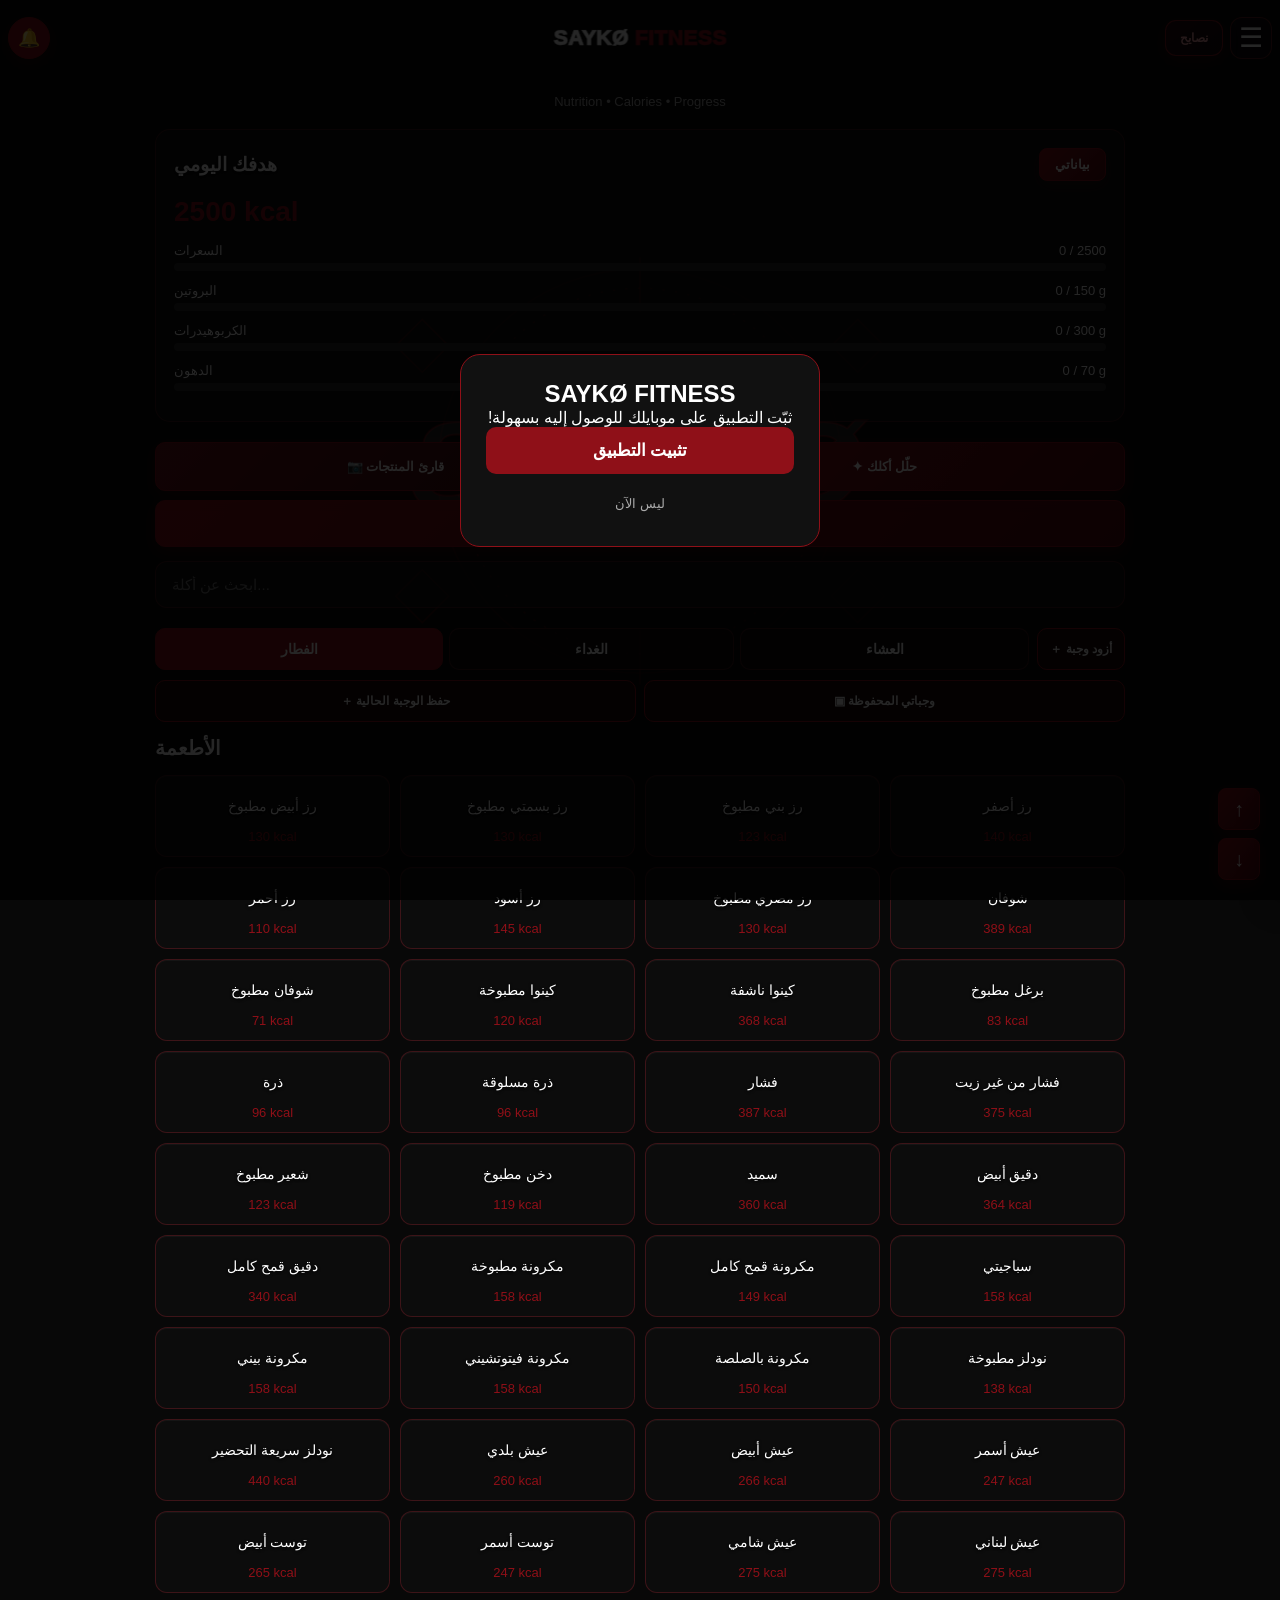
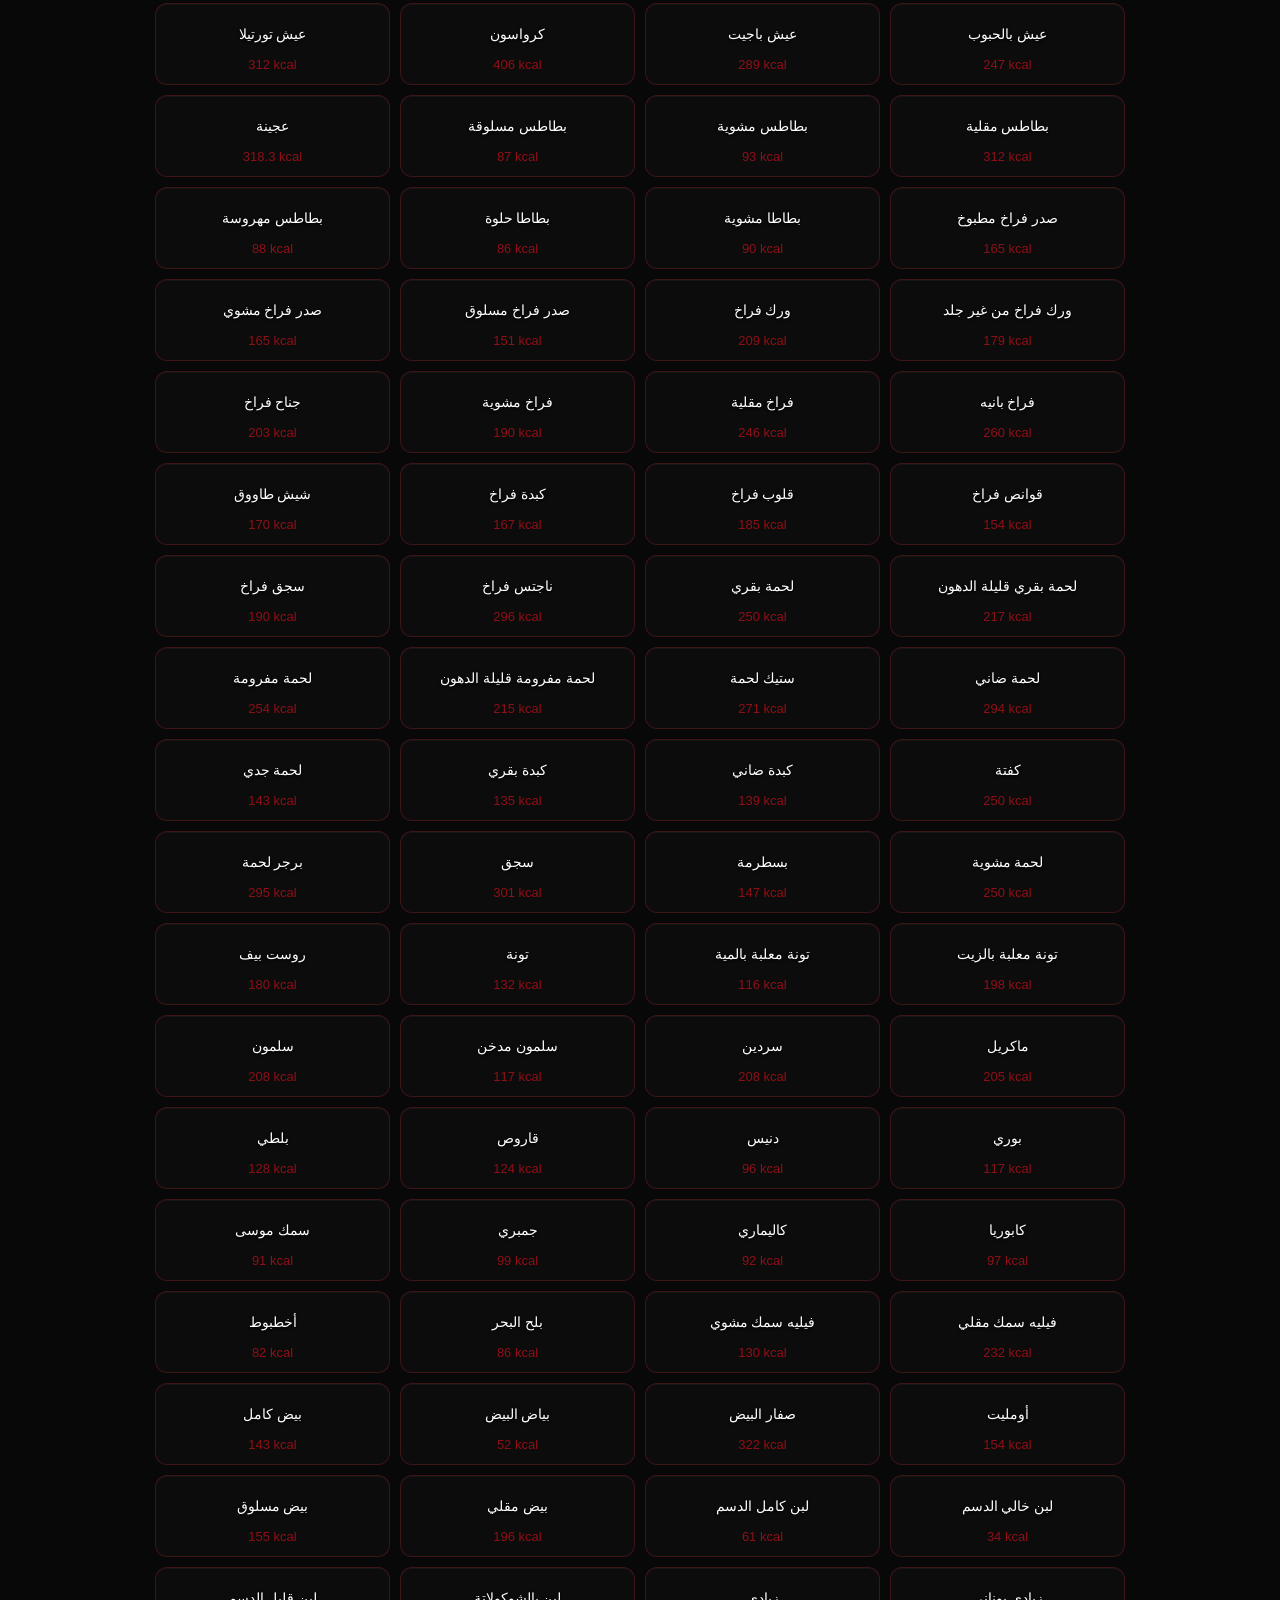
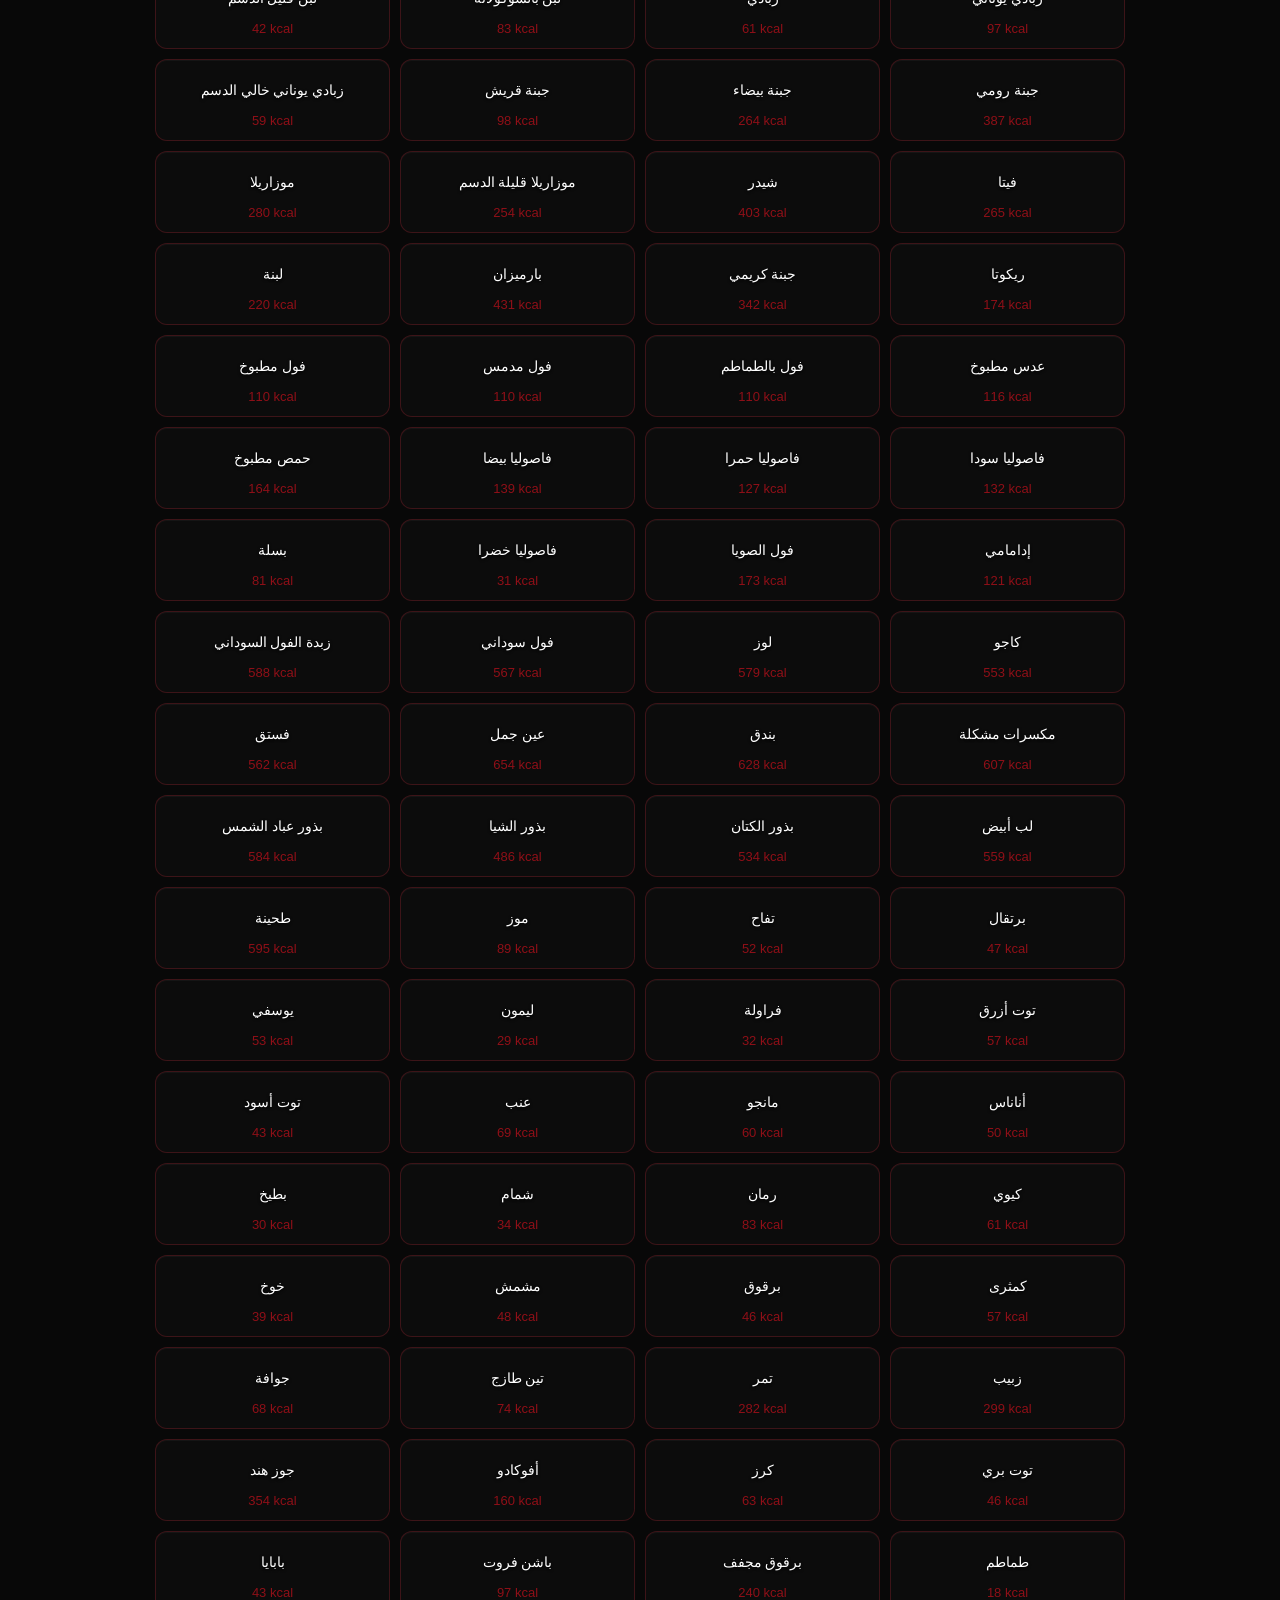
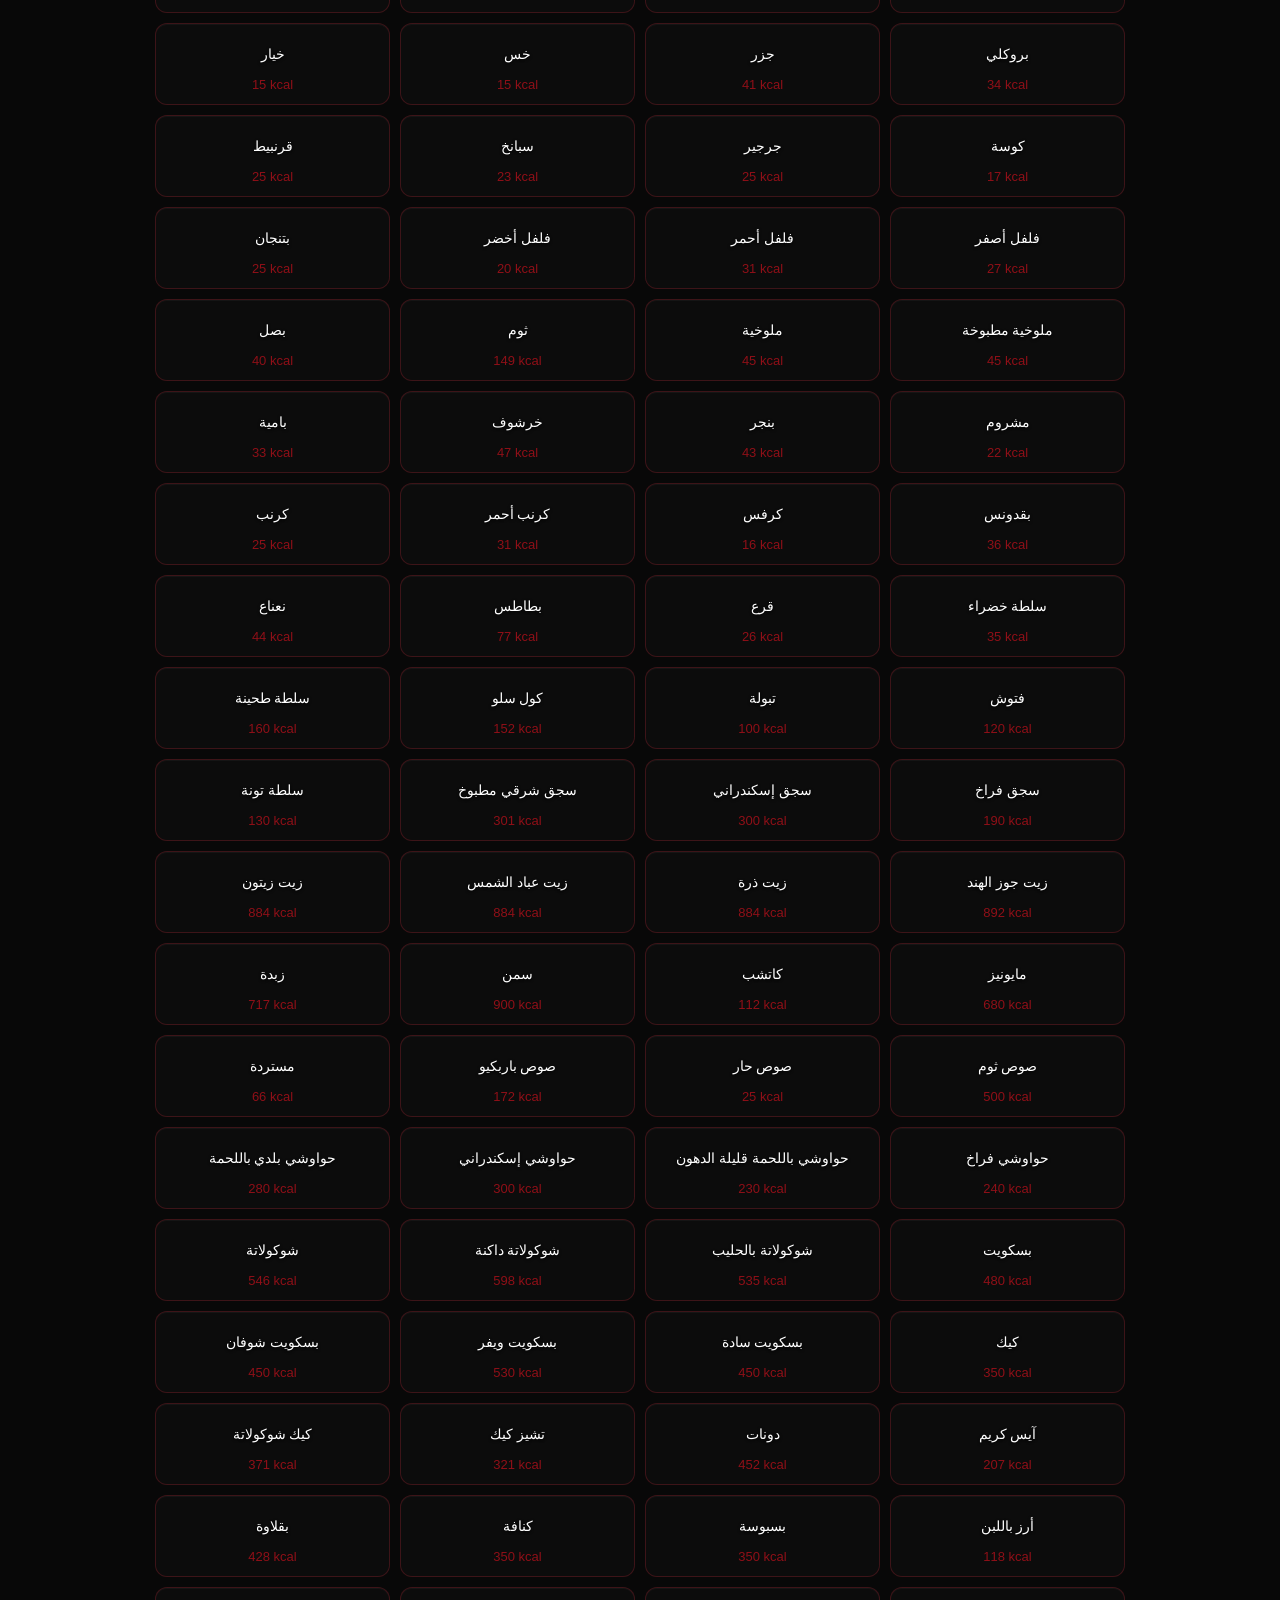
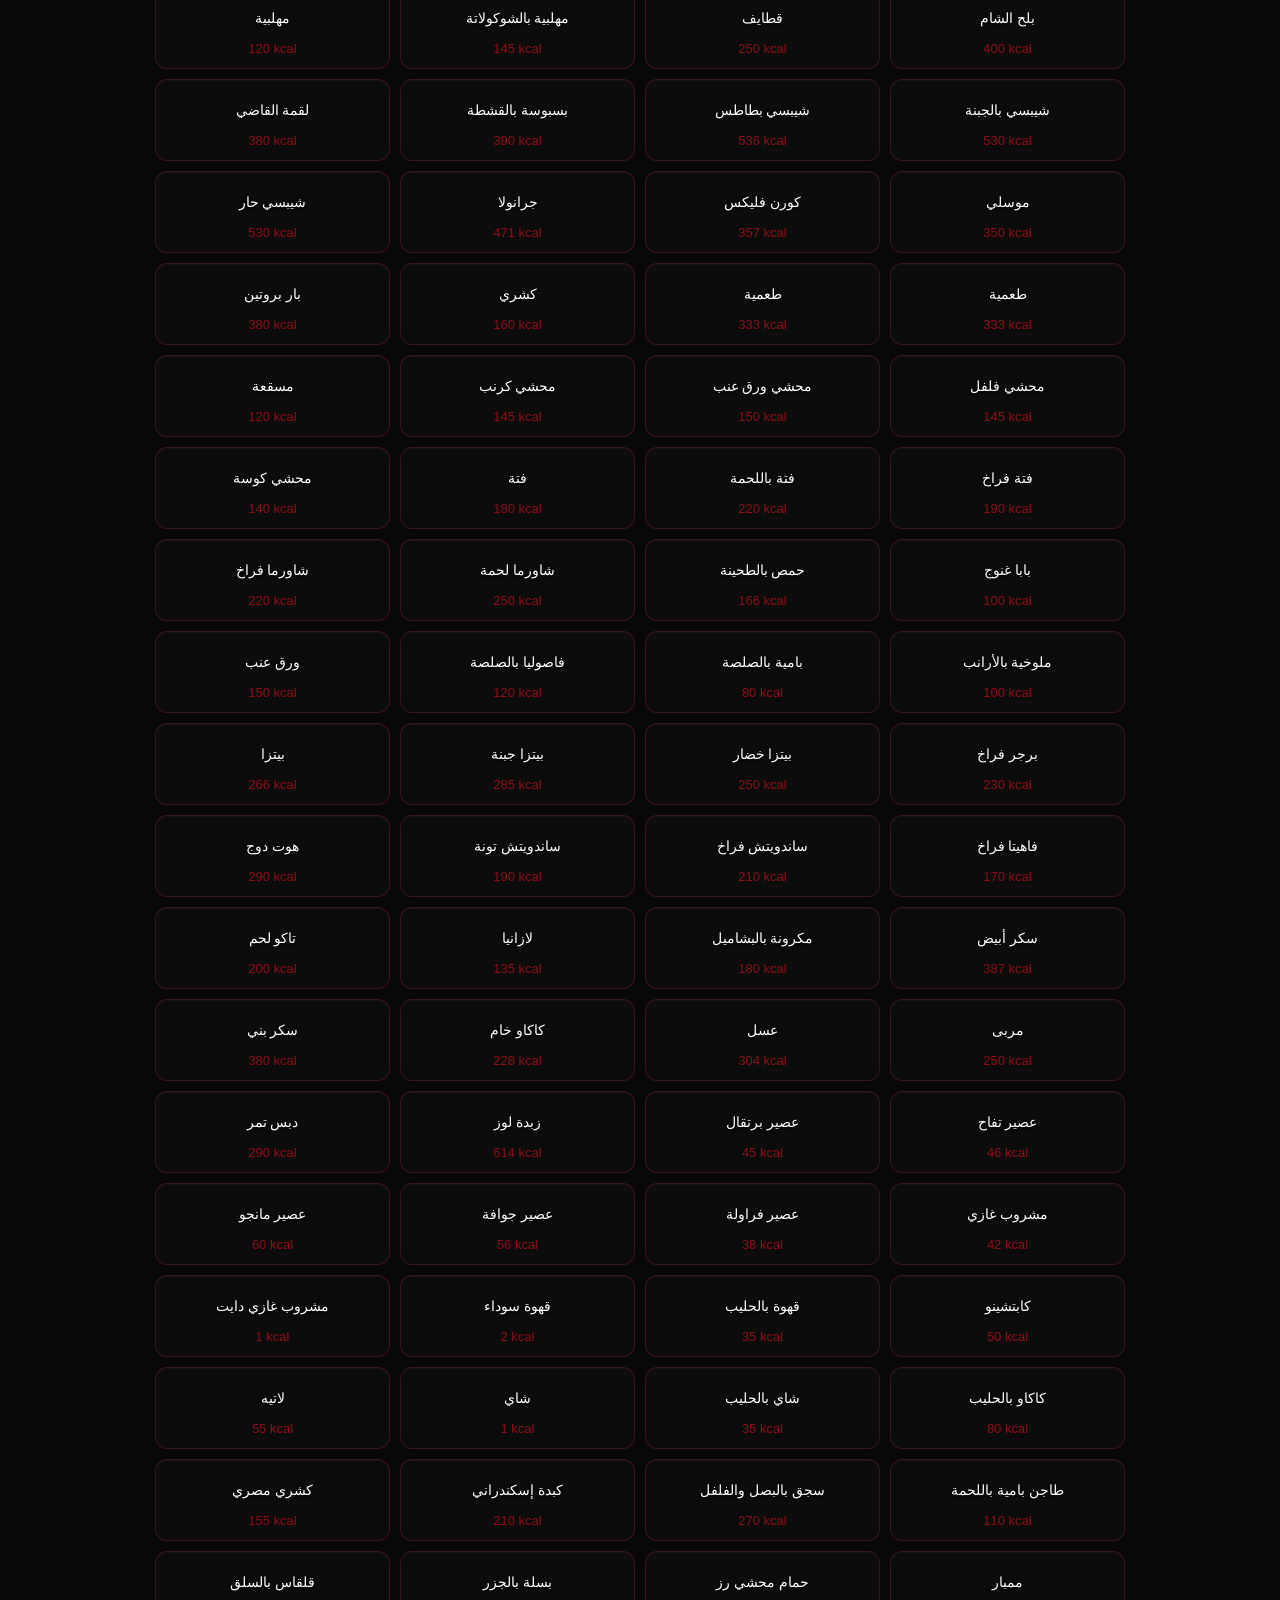
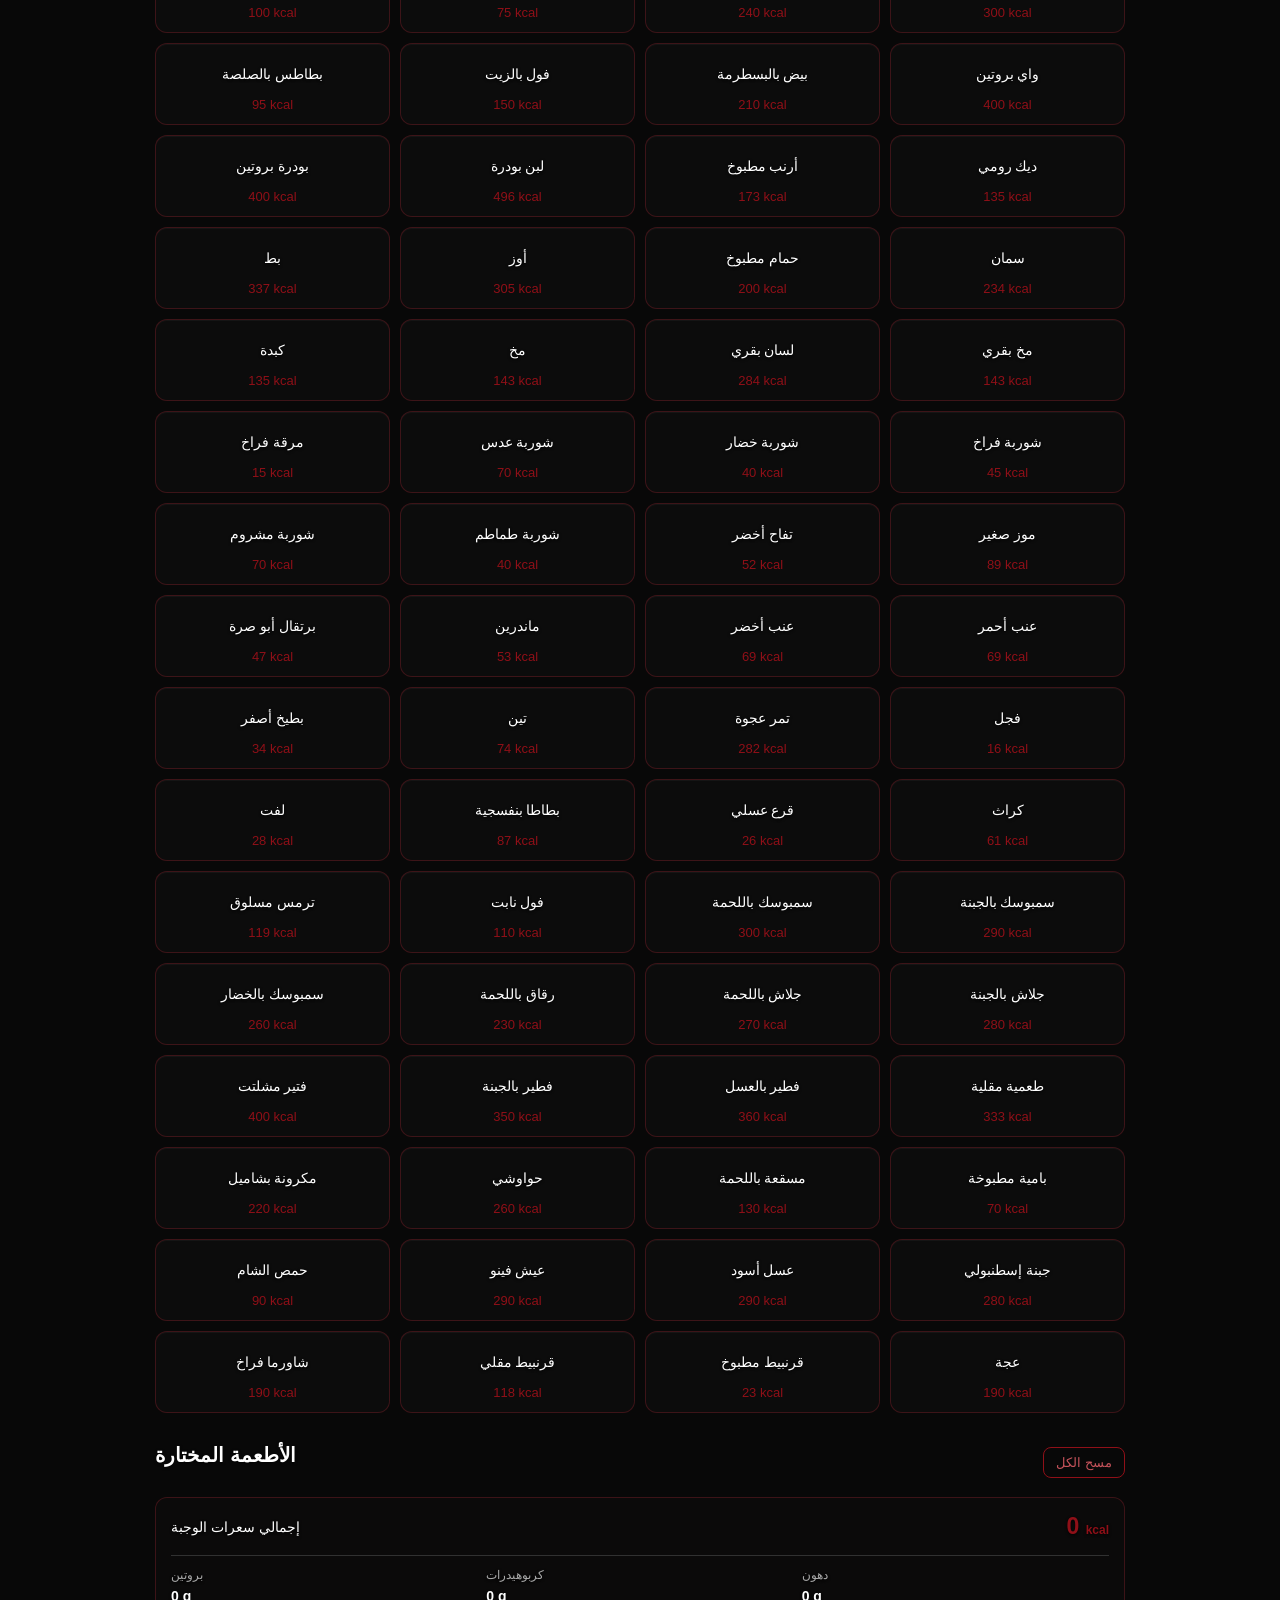
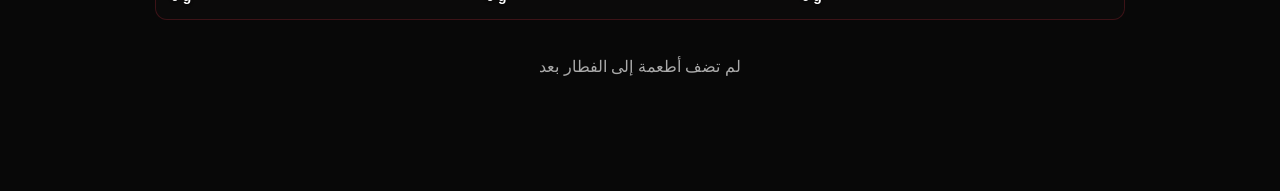
==== index.html @ e5576076 "Update index.html" ====
<!DOCTYPE html>

<head>

<meta charset="UTF-8">

<meta name="viewport"
      content="width=device-width, initial-scale=1.0, maximum-scale=1.0, user-scalable=no">

<title>SAYKØ FITNESS | Official Fitness & Nutrition Platform</title>
  <script type="application/ld+json">
{
  "@context": "https://schema.org",
  "@graph": [
    {
      "@type": "WebSite",
      "@id": "https://and312177-design.github.io/SAYKO/#website",
      "name": "SAYKØ FITNESS",
      "alternateName": "SAYKO FITNESS",
      "url": "https://and312177-design.github.io/SAYKO/",
      "publisher": { "@id": "https://and312177-design.github.io/SAYKO/#organization" }
    },
    {
      "@type": "Organization",
      "@id": "https://and312177-design.github.io/SAYKO/#organization",
      "name": "SAYKØ FITNESS",
      "alternateName": "SAYKO FITNESS",
      "url": "https://and312177-design.github.io/SAYKO/",
      "logo": "https://and312177-design.github.io/SAYKO/sayko-favicon.png",
      "description": "A fitness and nutrition platform offering digital tools and resources.",
      "founder": { "@id": "https://and312177-design.github.io/SAYKO/founder.html#person" }
    },
    {
      "@type": "Person",
      "@id": "https://and312177-design.github.io/SAYKO/founder.html#person",
      "name": "عمار سعيد",
      "alternateName": "Ammar",
      "jobTitle": "Founder & Creator",
      "url": "https://and312177-design.github.io/SAYKO/founder.html",
      "sameAs": [ "https://www.instagram.com/ammar_sayko/" ],
      "worksFor": { "@id": "https://and312177-design.github.io/SAYKO/#organization" }
    }
  ]
}
</script>
<meta property="og:image" content="https://and312177-design.github.io/SAYKO/sayko-social-preview.png">
<meta property="og:title" content="SAYKØ FITNESS">
<meta property="og:description" content="Free fitness and nutrition tools by SAYKØ FITNESS, founded and created by Ammar Saeed.">
<meta property="og:type" content="website">
<meta property="og:url" content="https://and312177-design.github.io/SAYKO/">
<meta property="og:image:width" content="1200">
<meta property="og:image:height" content="630">
<meta name="twitter:card" content="summary_large_image">
<meta name="twitter:title" content="SAYKØ FITNESS">
<meta name="twitter:description" content="Free fitness and nutrition tools by SAYKØ FITNESS, founded and created by Ammar Saeed.">
<meta name="twitter:image" content="https://and312177-design.github.io/SAYKO/sayko-social-preview.png">
<meta name="description" content="SAYKØ FITNESS is a free fitness and nutrition platform created by Ammar Saeed. Explore nutrition tools, calorie tracking and fitness resources.">
  <link rel="icon" type="image/png" sizes="512x512" href="https://and312177-design.github.io/SAYKO/sayko-favicon.png">
<link rel="apple-touch-icon" href="https://and312177-design.github.io/SAYKO/sayko-favicon.png">
<link rel="apple-touch-icon" href="[data-uri]">
  

<link rel="manifest" href="manifest.json">

<meta name="theme-color"
      content="#080808">

<style>

/* ================= RESET ================= */

*{
    box-sizing:border-box;
    margin:0;
    padding:0;
    font-family:Arial,Tahoma,sans-serif;
}

:root{
    --red:#8f1018;
    --bg:#080808;
    --card:#111111;
    --border:rgba(65,65,65,.72);
    --text:#fff;
    --muted:#aaa;
}

body.light{
    --bg:#f4f4f4;
    --card:#ffffff;
    --border:rgba(190,190,190,.72);
    --text:#111;
    --muted:#666;
}

body{
    background-color:var(--bg);
    /* شعار SAYKØ أوضح مع زخارف هندسية خفيفة */
    background-image:url("data:image/svg+xml,%3Csvg xmlns='http://www.w3.org/2000/svg' width='900' height='620' viewBox='0 0 900 620'%3E%3Cdefs%3E%3ClinearGradient id='r' x1='0' y1='0' x2='1' y2='1'%3E%3Cstop stop-color='%23e50914' stop-opacity='.30'/%3E%3Cstop offset='1' stop-color='%23e50914' stop-opacity='.04'/%3E%3C/linearGradient%3E%3C/defs%3E%3Cg fill='none' stroke='url(%23r)' stroke-width='2'%3E%3Ccircle cx='450' cy='310' r='235' stroke-dasharray='3 13'/%3E%3Ccircle cx='450' cy='310' r='260' stroke-opacity='.45'/%3E%3Cpath d='M90 310H245 M655 310H810 M450 35V105 M450 515V585'/%3E%3Cpath d='M170 115l34 34-34 34-34-34z M730 115l34 34-34 34-34-34z M170 437l34 34-34 34-34-34z M730 437l34 34-34 34-34-34z'/%3E%3C/g%3E%3Ctext x='50%25' y='51%25' text-anchor='middle' dominant-baseline='middle' font-family='Arial,sans-serif' font-size='158' font-weight='900' font-style='italic' letter-spacing='8' fill='%23ffffff' fill-opacity='.115' stroke='%23e50914' stroke-opacity='.28' stroke-width='2.5'%3ESAYK%C3%98%3C/text%3E%3Ctext x='50%25' y='61%25' text-anchor='middle' font-family='Arial,sans-serif' font-size='27' font-weight='700' letter-spacing='13' fill='%23e85b65' fill-opacity='.20'%3EF I T N E S S%3C/text%3E%3C/svg%3E");
    background-repeat:no-repeat;
    background-position:center 55%;
    background-size:min(96vw,700px) auto;
    background-attachment:fixed;
    color:var(--text);
    min-height:100vh;
    padding-top:70px;
    transition:.25s;
}


/* ================= HEADER ================= */

header{
    height:70px;
    background:transparent;
    border-bottom:1px solid transparent;
    box-shadow:none;
    display:flex;
    align-items:center;
    justify-content:center;
    padding:0 18px;
    position:fixed;
    top:0;
    left:0;
    right:0;
    width:100%;
    z-index:5000;
}

.logo{
    position:absolute;
    left:50%;
    transform:translateX(-50%);
    white-space:nowrap;
    font-size:24px;
    font-weight:bold;
    letter-spacing:2px;
}

.logo span{
    color:var(--red);
}

.headerActions{
    position:absolute;
    right:18px;
    left:18px;
    display:flex;
    align-items:center;
    justify-content:space-between;
    direction:rtl;
    pointer-events:none;
}

.headerActions button{
    pointer-events:auto;
}

.menuBtn{
    background:none;
    border:0;
    color:var(--text);
    font-size:28px;
    cursor:pointer;
    width:45px;
    height:45px;
    order:1;
}

.updateBtn{
    order:2;
}


.menuBtn{
    background:none;
    border:0;
    color:var(--text);
    font-size:28px;
    cursor:pointer;
    width:45px;
    height:45px;
}

.headerLeft{
    display:flex;
    align-items:center;
}


/* ================= UPDATE BELL ================= */

.updateBtn{
    position:relative;
    width:42px;
    height:42px;
    border-radius:50%;
    border:1px solid var(--red);
    background:var(--red);
    color:#fff;
    cursor:pointer;
    font-size:18px;
}

.updateDot{
    position:absolute;
    top:1px;
    right:1px;
    width:11px;
    height:11px;
    background:#fff;
    border:2px solid var(--red);
    border-radius:50%;
    display:none;
    box-shadow:0 0 0 2px rgba(255,255,255,.15);
}

.updateDot.show{
    display:block;
    animation:updateDotPulse 1.2s infinite;
}

@keyframes updateDotPulse{

    0%,100%{
        transform:scale(1);
    }

    50%{
        transform:scale(1.25);
    }

}


/* ================= SIDE MENU ================= */

.sideOverlay{
    position:fixed;
    inset:0;
    background:rgba(0,0,0,.65);
    z-index:2000;
    opacity:0;
    visibility:hidden;
    transition:.25s;
}

.sideOverlay.show{
    opacity:1;
    visibility:visible;
}

.sideMenu{
    position:fixed;
    top:0;
    right:0;
    width:300px;
    max-width:85%;
    height:100vh;
    background:var(--card);
    border-left:1px solid var(--border);
    z-index:2100;
    transform:translateX(100%);
    transition:transform .3s ease;
    box-shadow:-8px 0 30px rgba(0,0,0,.45);
}

.sideMenu.open{
    transform:translateX(0);
}

.sideHeader{
    height:75px;
    display:flex;
    align-items:center;
    justify-content:space-between;
    padding:0 20px;
    border-bottom:1px solid var(--border);
}

.sideTitle{
    font-size:21px;
    font-weight:bold;
}

.closeMenu{
    width:40px;
    height:40px;
    border:0;
    background:none;
    color:var(--text);
    font-size:28px;
    cursor:pointer;
}

.menuItems{
    padding:15px 10px;
}

.menuItem{
    width:100%;
    background:none;
    border:0;
    color:var(--text);
    padding:17px 15px;
    font-size:17px;
    text-align:right;
    cursor:pointer;
    border-radius:10px;
    display:flex;
    align-items:center;
    justify-content:flex-start;
    gap:12px;
    direction:rtl;
}

.menuItem:hover{
    background:rgba(255,0,0,.10);
}

.menuItem .icon{
    width:25px;
    text-align:center;
    flex-shrink:0;
}

/* SOCIAL ACCOUNTS */
/* ================= MAIN ================= */

main{
    width:100%;
    max-width:1000px;
    margin:auto;
    padding:20px 15px 90px;
}

.subtitle{
    text-align:center;
    color:var(--muted);
    font-size:13px;
    margin-bottom:20px;
}


/* ================= GOAL ================= */

.goalCard{
    background:var(--card);
    border:1px solid var(--border);
    border-radius:15px;
    padding:18px;
    margin-bottom:20px;
}

.goalTop{
    display:flex;
    justify-content:space-between;
    align-items:center;
    margin-bottom:15px;
}

.goalTitle{
    font-size:19px;
    font-weight:bold;
}

.editBtn{
    background:var(--red);
    color:#fff;
    border:1px solid var(--red);
    border-radius:8px;
    padding:8px 15px;
    cursor:pointer;
    font-weight:bold;
}

.totalCalories{
    font-size:28px;
    font-weight:bold;
    color:var(--red);
    margin-bottom:15px;
}

.progressItem{
    margin-bottom:12px;
}

.progressInfo{
    display:flex;
    justify-content:space-between;
    font-size:13px;
    margin-bottom:5px;
}

.progressBar{
    width:100%;
    height:8px;
    background:#292929;
    border-radius:20px;
    overflow:hidden;
}

.progressFill{
    height:100%;
    width:0%;
    background:var(--red);
    border-radius:20px;
    transition:.3s;
}


/* ================= SEARCH ================= */

.searchBox{
    margin-bottom:20px;
}

.searchBox input{
    width:100%;
    padding:14px 16px;
    border-radius:12px;
    border:1px solid var(--border);
    background:var(--card);
    color:var(--text);
    outline:none;
    font-size:15px;
}

.searchBox input:focus{
    border-color:var(--red);
}


/* ================= FOOD ================= */

.sectionTitle{
    font-size:20px;
    font-weight:bold;
    margin-bottom:15px;
}

.foodGrid{
    display:grid;
    grid-template-columns:repeat(4,1fr);
    gap:10px;
}

.foodCard{
    background:var(--card);
    border:1px solid var(--border);
    border-radius:12px;
    padding:12px 7px;
    cursor:pointer;
    text-align:center;
    transition:.2s;
}

.foodCard:hover{
    border-color:var(--red);
    transform:translateY(-2px);
}

.foodName{
    color:var(--text);
    font-size:14px;
    min-height:35px;
    display:flex;
    align-items:center;
    justify-content:center;
}

.foodCalories{
    color:var(--red);
    font-size:13px;
    margin-top:6px;
}

body.light .foodName{
    color:#000;
}

body.light .foodCard{
    color:#000;
}


/* ================= SELECTED ================= */

.selectedSection{
    margin-top:30px;
}

.selectedHeader{
    display:flex;
    justify-content:space-between;
    align-items:center;
    margin-bottom:15px;
}

.clearBtn{
    background:none;
    color:var(--red);
    border:1px solid var(--red);
    padding:7px 12px;
    border-radius:8px;
    cursor:pointer;
}

.selectedFood{
    background:var(--card);
    border:1px solid var(--border);
    border-radius:12px;
    padding:14px;
    margin-bottom:10px;
}

.selectedTop{
    display:flex;
    justify-content:space-between;
    align-items:flex-start;
}

.selectedName{
    color:var(--text);
    font-size:16px;
    font-weight:bold;
}

body.light .selectedName{
    color:#000;
}

.selectedCalories{
    color:var(--red);
    font-weight:bold;
}

.selectedWeight{
    color:var(--red);
    font-size:13px;
    margin-top:3px;
}

.selectedMacros{
    color:var(--muted);
    font-size:13px;
    margin-top:8px;
}

.removeBtn{
    color:var(--red);
    background:none;
    border:0;
    cursor:pointer;
    font-size:18px;
}


/* ================= SCROLL ================= */

.scrollBtn{
    position:fixed;
    right:20px;
    width:42px;
    height:42px;
    border-radius:8px;
    background:var(--red);
    color:#fff;
    border:1px solid var(--red);
    z-index:1000;
    font-size:20px;
    font-weight:bold;
    cursor:pointer;
    box-shadow:0 3px 10px rgba(0,0,0,.25);
}

#scrollTop{
    bottom:70px;
    right:20px;
}

#scrollBottom{
    bottom:20px;
    right:20px;
}


/* ================= MODALS ================= */

.modalOverlay{
    position:fixed;
    inset:0;
    background:rgba(0,0,0,.7);
    display:none;
    align-items:center;
    justify-content:center;
    z-index:3000;
    padding:15px;
}

.modalOverlay.show{
    display:flex;
    overflow:hidden;
    overscroll-behavior:contain;
    touch-action:pan-y;
}

.modal{
    width:100%;
    max-width:430px;
    max-height:90vh;
    max-height:90dvh;
    overflow-y:auto;
    overscroll-behavior:contain;
    -webkit-overflow-scrolling:touch;
    touch-action:pan-y;
    background:var(--card);
    border:1px solid var(--border);
    border-radius:18px;
    padding:20px;
}

.modalHeader{
    display:flex;
    justify-content:space-between;
    align-items:center;
    margin-bottom:20px;
}

.modalTitle{
    font-size:20px;
    font-weight:bold;
}

.closeBtn{
    width:36px;
    height:36px;
    min-width:36px;
    display:inline-flex;
    align-items:center;
    justify-content:center;
    background:linear-gradient(145deg,rgba(143,16,24,.24),rgba(20,12,13,.92));
    border:1px solid rgba(190,42,53,.48);
    border-radius:11px;
    color:#f0a0a5;
    font-size:25px;
    line-height:1;
    cursor:pointer;
    box-shadow:inset 0 1px rgba(255,255,255,.05),0 5px 14px rgba(0,0,0,.24);
    transition:background .18s ease,border-color .18s ease,transform .18s ease;
}
.closeBtn:active{transform:scale(.94);background:linear-gradient(145deg,rgba(175,25,36,.42),rgba(20,12,13,.96));}
.closeBtn:focus-visible{outline:2px solid #c34a53;outline-offset:2px;}
.modalHeader .closeBtn{flex:0 0 36px;}

.inputGroup{
    margin-bottom:14px;
}

.inputGroup label{
    display:block;
    color:var(--muted);
    font-size:13px;
    margin-bottom:6px;
}

.inputGroup input,
.inputGroup select{
    width:100%;
    padding:12px;
    border-radius:9px;
    border:1px solid var(--border);
    background:var(--bg);
    color:var(--text);
    outline:none;
}

.primaryBtn{
    width:100%;
    padding:13px;
    background:linear-gradient(135deg,#8f1018,#53070c);
    color:#fff;
    border:1px solid #8f1018;
    border-radius:10px;
    cursor:pointer;
    font-weight:bold;
    font-size:15px;
}

.primaryBtn:hover{
    background:#666;
}


/* ================= UNITS ================= */

.unitButtons{
    display:flex;
    gap:8px;
    margin-bottom:15px;
}

.unitBtn{
    flex:1;
    padding:10px;
    border-radius:8px;
    border:1px solid #8f1018;
    background:linear-gradient(135deg,#8f1018,#53070c);
    color:#fff;
    cursor:pointer;
    font-weight:bold;
}

.unitBtn:hover{
    background:linear-gradient(135deg,#a51b25,#650910);
}

.unitBtn.active{
    background:linear-gradient(135deg,#8f1018,#53070c);
    color:#fff;
    border-color:#a51b25;
    box-shadow:0 4px 13px rgba(143,16,24,.22);
}


/* ================= LIVE NUTRITION ================= */

.liveNutrition{
    background:var(--bg);
    border:1px solid var(--border);
    border-radius:12px;
    padding:14px;
    margin:5px 0 15px;
}

.liveTitle{
    color:var(--muted);
    font-size:13px;
    margin-bottom:12px;
    text-align:center;
}

.liveGrid{
    display:grid;
    grid-template-columns:repeat(2,1fr);
    gap:8px;
}

.liveItem{
    background:var(--card);
    border:1px solid var(--border);
    border-radius:9px;
    padding:10px;
    text-align:center;
}

.liveItem span{
    display:block;
    color:var(--muted);
    font-size:12px;
    margin-bottom:4px;
}

.liveItem strong{
    color:var(--red);
    font-size:16px;
}


/* ================= REFERENCES ================= */

.reference{
    padding:13px;
    border-bottom:1px solid var(--border);
}

.reference:last-child{
    border-bottom:0;
}

.reference strong{
    color:var(--text);
}

.reference span{
    display:block;
    color:var(--muted);
    font-size:12px;
    margin-top:4px;
}


/* ================= ERROR ================= */

.errorOverlay{
    position:fixed;
    inset:0;
    background:rgba(0,0,0,.45);
    display:none;
    align-items:center;
    justify-content:center;
    z-index:5000;
}

.errorOverlay.show{
    display:flex;
}

.errorBox{
    width:90%;
    max-width:330px;
    background:var(--card);
    border:1px solid var(--red);
    border-radius:14px;
    padding:20px;
    text-align:center;
}

.errorBox h3{
    color:var(--red);
    margin-bottom:10px;
}

.errorBox p{
    color:var(--text);
    font-size:14px;
    line-height:1.6;
}

.errorBox button{
    margin-top:15px;
    background:linear-gradient(135deg,#8f1018,#53070c);
    color:#fff;
    border:1px solid #8f1018;
    padding:9px 20px;
    border-radius:8px;
    cursor:pointer;
}


/* ================= CUSTOM FOOD ================= */
.foodActionButtons{
    display:grid;
    grid-template-columns:1fr 1fr;
    gap:9px;
    margin:14px 0 9px;
}
.foodActionButtons .primaryBtn{
    margin:0;
    min-height:49px;
    padding:11px 8px;
    font-size:13px;
}
.customFoodFullBtn{
    display:block;
    width:100%;
    min-height:47px;
    margin:0 0 14px;
}
.mealHeaderRow{display:flex;align-items:stretch;gap:8px;margin:0 0 15px}
.mealHeaderRow .mealTabs{flex:1;min-width:0;margin:0;}
.addMealBtn{flex:0 0 auto;padding:0 12px;border:1px solid var(--red);border-radius:10px;background:rgba(143,16,24,.12);color:var(--text);font:inherit;font-size:12px;font-weight:800;white-space:nowrap;cursor:pointer}
.customFoodOpenBtn{
    background:var(--red);
    border-color:var(--red);
}
.analyzeFoodOpenBtn{
    background:linear-gradient(135deg,#8f1018,#53070c);
    border-color:#a51b25;
    box-shadow:0 5px 18px rgba(180,0,20,.2);
}
.analyzeHint{
    color:var(--muted);
    font-size:12px;
    line-height:1.7;
    margin:-7px 0 14px;
}
.analyzeTextarea{
    width:100%; min-height:112px; resize:vertical;
    padding:13px; border-radius:11px; border:1px solid var(--border);
    background:var(--bg); color:var(--text); outline:none;
    font:inherit; line-height:1.7;
}
.analyzeResults{margin-top:14px;display:grid;gap:9px}
.analyzeFoodRow{
    display:grid;grid-template-columns:minmax(0,1fr) 82px;gap:8px;
    align-items:center;padding:10px;border:1px solid var(--border);
    border-radius:10px;background:var(--bg);
}
.analyzeFoodRow strong{display:block;font-size:13px}
.analyzeFoodRow small{display:block;color:var(--muted);font-size:11px;margin-top:4px}
.analyzeFoodRow input{
    width:100%;padding:9px 5px;text-align:center;border-radius:8px;
    border:1px solid var(--border);background:var(--card);color:var(--text);
}
.analyzeTotals{margin-top:13px;padding:12px;border-radius:10px;background:rgba(150,15,25,.12);border:1px solid rgba(180,20,35,.35);font-size:12px;line-height:1.9}
.productScannerOpenBtn{background:linear-gradient(135deg,#6f1119,#35070b);border-color:#8f1018;box-shadow:0 5px 16px rgba(160,0,20,.18)}
.scannerVideoWrap{position:relative;overflow:hidden;border-radius:14px;background:#050505;border:1px solid var(--border);min-height:190px}
#productScannerVideo{display:block;width:100%;max-height:270px;object-fit:cover}
.scannerStatus{font-size:12px;line-height:1.7;color:var(--muted);margin:10px 0}
.scannerPreview{display:none;margin-top:13px;padding:13px;border:1px solid rgba(143,16,24,.55);border-radius:13px;background:rgba(143,16,24,.08)}
.scannerProductName{font-weight:800;font-size:16px;margin-bottom:4px}
.scannerNutrients{display:grid;grid-template-columns:repeat(2,minmax(0,1fr));gap:8px;margin:12px 0}
.scannerNutrient{padding:9px;border-radius:9px;background:rgba(255,255,255,.045);border:1px solid var(--border);font-size:12px}
.scannerNutrient b{display:block;font-size:15px;margin-top:4px}
.scannerWeightInput{width:100%;padding:11px;border-radius:9px;border:1px solid var(--border);background:var(--bg);color:var(--text);font:inherit;margin-top:6px}
.scannerActionRow{display:flex;gap:8px;margin-top:12px}
.scannerActionRow button{flex:1;min-height:44px}
.scannerSmall{font-size:11px;color:var(--muted);line-height:1.6}

.savedMealActions{display:grid;grid-template-columns:1fr 1fr;gap:8px;margin:-5px 0 14px}
.savedMealActionBtn{min-height:42px;padding:9px 10px;border:1px solid var(--red);border-radius:10px;background:rgba(143,16,24,.12);color:var(--text);font:inherit;font-size:12px;font-weight:800;cursor:pointer}
.savedMealCard{padding:13px;margin:10px 0;border:1px solid var(--border);border-radius:12px;background:var(--card)}
.savedMealCardHead{display:flex;justify-content:space-between;align-items:center;gap:8px;margin-bottom:7px}
.savedMealCardName{font-weight:800;font-size:14px}
.savedMealCardMeta{font-size:11px;color:var(--muted);line-height:1.7}
.savedMealCardActions{display:flex;gap:7px;margin-top:10px}
.savedMealCardActions button{flex:1;min-height:38px;border-radius:8px;border:1px solid var(--border);background:var(--bg);color:var(--text);font:inherit;font-size:12px;font-weight:700}
.savedMealCardActions .savedMealUse{background:var(--red);border-color:var(--red);color:#fff}
.savedMealEmpty{text-align:center;color:var(--muted);padding:22px 10px;font-size:13px}
@media(max-width:340px){.savedMealActions{grid-template-columns:1fr}}

@media(max-width:480px){.foodActionButtons{grid-template-columns:repeat(2,minmax(0,1fr));gap:7px}.foodActionButtons .primaryBtn{font-size:12px;padding:10px 5px;min-height:48px;line-height:1.35}.mealHeaderRow{gap:6px}.addMealBtn{padding:0 8px;font-size:11px}.mealTab{font-size:12px;padding:11px 3px}}
@media(max-width:340px){.mealHeaderRow{flex-wrap:wrap}.mealHeaderRow .mealTabs{flex-basis:100%}.addMealBtn{width:100%;min-height:42px}}

.customFoodNote{
    color:var(--muted);
    font-size:12px;
    line-height:1.6;
    margin:-8px 0 15px;
}
.customFoodDelete{
    margin-top:8px;
    padding:7px 10px;
    border:1px solid var(--red);
    border-radius:8px;
    color:var(--red);
    background:transparent;
    cursor:pointer;
}

/* ================= MOBILE ================= */

@media(max-width:600px){

    .foodGrid{
        grid-template-columns:repeat(4,1fr);
    }

    .foodCard{
        padding:9px 4px;
    }

    .foodName{
        font-size:12px;
    }

    .foodCalories{
        font-size:11px;
    }

    .logo{
        font-size:20px;
    }

    .headerActions{
        right:10px;
        gap:5px;
    }

    .menuBtn{
        width:40px;
        height:40px;
        font-size:27px;
    }

    .updateBtn{
        width:40px;
        height:40px;
        font-size:17px;
    }

    .sideMenu{
        width:285px;
    }

}

@media(max-width:350px){

    .foodGrid{
        grid-template-columns:repeat(3,1fr);
    }

    .logo{
        font-size:18px;
    }

}


/* ===== MEAL TABS ===== */

.mealTabs {
    display: flex;
    gap: 6px;
    overflow-x: auto;
    scrollbar-width: none;
}

.mealTab {
    flex:1 0 auto;
    min-width: 66px;
    padding: 12px 5px;
    border: 1px solid var(--border);
    border-radius: 10px;
    background: var(--card);
    color: var(--text);
    font-size: 14px;
    font-weight: bold;
    cursor: pointer;
    transition: .2s;
}

.mealTab.active {
    background: var(--red);
    border-color: var(--red);
    color: #fff;
}

.mealTotals {
    background: var(--card);
    border: 1px solid var(--border);
    border-radius: 12px;
    padding: 15px;
    margin: 12px 0;
}

.mealTotalCalories {
    display: flex;
    align-items: center;
    justify-content: space-between;
    gap: 8px;
    color: var(--text);
    font-size: 14px;
}

.mealTotalCalories strong {
    color: var(--red);
    font-size: 23px;
}

.mealTotalCalories small {
    font-size: 12px;
}

.mealMacros {
    display: grid;
    grid-template-columns: repeat(3, minmax(0, 1fr));
    gap: 8px;
    margin-top: 15px;
    padding-top: 12px;
    border-top: 1px solid var(--border);
}

.mealMacro {
    display: flex;
    flex-direction: column;
    gap: 6px;
    font-size: 12px;
    color: var(--muted);
}

.mealMacro strong {
    color: var(--text);
    font-size: 14px;
}

  

/* ================= PREMIUM RED FINISH ================= */
:root{--red:#8f1018;--red-deep:#53070c;--red-glow:rgba(143,16,24,.24);}
button,.foodCard,.modal,.goalCard,.selectedFood,.liveItem{-webkit-tap-highlight-color:transparent;}
button{transition:background .2s,border-color .2s,box-shadow .2s,transform .2s,opacity .2s;}
button:focus-visible,input:focus-visible,select:focus-visible,textarea:focus-visible{outline:2px solid #a51b25;outline-offset:2px;}
.editBtn,.updateBtn,.scrollBtn,.customFoodOpenBtn,.analyzeFoodOpenBtn{background:linear-gradient(135deg,#8f1018,#53070c);border-color:#8f1018;box-shadow:0 5px 16px var(--red-glow);}
.clearBtn,.customFoodDelete{border-color:#8f1018;color:#c6535b;}
.foodCard:hover,.selectedFood:hover,.liveItem:hover{border-color:#8f1018;box-shadow:0 5px 18px rgba(0,0,0,.22);}
.searchBox input:focus,.inputGroup input:focus,.inputGroup select:focus,.analyzeTextarea:focus,.analyzeFoodRow input:focus{border-color:#8f1018;box-shadow:0 0 0 3px var(--red-glow);}
.modal{box-shadow:0 18px 55px rgba(0,0,0,.48);}
.primaryBtn:hover,.unitBtn:hover,.errorBox button:hover{background:linear-gradient(135deg,#a51b25,#650910);}
.customFoodOpenBtn{background:linear-gradient(135deg,#8f1018,#53070c);border-color:#8f1018;}
.analyzeTotals{background:rgba(143,16,24,.13);border-color:rgba(143,16,24,.42);}

/* ================= PROFILE / MY DATA PREMIUM DESIGN ================= */
#goalModal .profileModal{
    max-width:460px;
    padding:22px;
    border:1px solid rgba(143,16,24,.48);
    border-radius:22px;
    background:radial-gradient(ellipse at  top right,rgba(143,16,24,.16),transparent 42%),linear-gradient(155deg,#151313 0%,#0b0b0c 58%,#10090a 100%);
    box-shadow:0 24px 70px rgba(0,0,0,.72),0 0 30px rgba(143,16,24,.10);
}
#goalModal .modalHeader{align-items:flex-start;margin-bottom:18px;padding-bottom:17px;border-bottom:1px solid rgba(255,255,255,.07)}
#goalModal .profileHeading{min-width:0}
#goalModal .profileEyebrow{font-size:9px;letter-spacing:2.5px;font-weight:800;color:#b84a51;margin-bottom:7px}
#goalModal .modalTitle{font-size:22px;letter-spacing:.1px;color:#fff}
#goalModal .profileSubTitle{font-size:11px;line-height:1.7;color:#929092;margin-top:6px}
#goalModal .closeBtn{width:32px;height:32px;flex:0 0 32px;border:1px solid rgba(255,255,255,.10);border-radius:10px;background:rgba(255,255,255,.04);color:#d6d1d1;line-height:1}
#goalModal .profileSectionLabel{display:flex;align-items:center;gap:9px;margin:0 0 13px;color:#e8dfe0;font-size:12px;font-weight:700}
#goalModal .profileSectionLabel span{width:4px;height:16px;border-radius:5px;background:linear-gradient(#c52b35,#650910);box-shadow:0 0 12px rgba(197,43,53,.4)}
#goalModal .inputGroup{margin-bottom:11px;padding:12px 13px;border:1px solid rgba(255,255,255,.065);border-radius:13px;background:linear-gradient(120deg,rgba(255,255,255,.035),rgba(255,255,255,.012));}
#goalModal .inputGroup label{color:#c0b9ba;font-size:12px;font-weight:600;margin-bottom:8px}
#goalModal .inputGroup input,#goalModal .inputGroup select{min-height:44px;padding:11px 12px;border:1px solid rgba(255,255,255,.10);border-radius:10px;background:#090909;color:#f5f2f2;font-size:14px;}
#goalModal .inputGroup input:focus,#goalModal .inputGroup select:focus{border-color:#8f1018;box-shadow:0 0 0 3px rgba(143,16,24,.16)}
#goalModal .goalGroup{border-color:rgba(143,16,24,.24);background:linear-gradient(125deg,rgba(143,16,24,.10),rgba(255,255,255,.015))}
#goalModal .goalGroup label{color:#e6c5c7}
#goalModal .primaryBtn{margin-top:5px;min-height:48px;border-radius:12px;background:linear-gradient(135deg,#a51b25 0%,#710d15 55%,#4b080d 100%);border:1px solid rgba(205,55,65,.55);box-shadow:0 8px 22px rgba(105,8,16,.25);letter-spacing:.3px}
#goalModal .primaryBtn:active{transform:scale(.99)}
@media(max-width:480px){#goalModal.modalOverlay{padding:10px}#goalModal .profileModal{padding:17px;border-radius:19px;max-height:92dvh}#goalModal .modalTitle{font-size:20px}}



/* PREMIUM SELECT MENUS – consistent dark red styling */
select,
.inputGroup select,
#goalModal .inputGroup select,
.analyzeFoodChoice{
  -webkit-appearance:none;
  appearance:none;
  color-scheme:dark;
  background-color:#100d0e;
  background-image:url("data:image/svg+xml,%3Csvg xmlns='http://www.w3.org/2000/svg' width='18' height='18' viewBox='0 0 24 24' fill='none' stroke='%23c34a53' stroke-width='2.2' stroke-linecap='round' stroke-linejoin='round'%3E%3Cpath d='m6 9 6 6 6-6'/%3E%3C/svg%3E");
  background-repeat:no-repeat;
  background-position:left 13px center;
  background-size:17px;
  padding-left:42px !important;
  border:1px solid rgba(143,16,24,.42);
  border-radius:12px;
  transition:border-color .18s ease,box-shadow .18s ease,background-color .18s ease;
}
select:focus,
.inputGroup select:focus,
#goalModal .inputGroup select:focus,
.analyzeFoodChoice:focus{
  outline:none;
  border-color:#b52a34;
  box-shadow:0 0 0 3px rgba(143,16,24,.19),0 5px 18px rgba(0,0,0,.2);
  background-color:#160d0f;
}
select option,
.inputGroup select option,
.analyzeFoodChoice option{
  background:#151112;
  color:#f5eeee;
  padding:12px;
}
select option:checked,
.analyzeFoodChoice option:checked{
  background:#651018;
  color:#fff;
}
select:disabled{
  opacity:.55;
  cursor:not-allowed;
}


/* SAYKO CUSTOM CHOICE SHEET */
.customSelectWrap{position:relative;width:100%;}
.customSelectNative{position:absolute!important;width:1px!important;height:1px!important;opacity:0!important;pointer-events:none!important;left:0!important;bottom:0!important;padding:0!important;}
.customSelectTrigger{width:100%;min-height:46px;padding:12px 42px 12px 14px;border:1px solid rgba(143,16,24,.55);border-radius:12px;background:linear-gradient(145deg,#171113,#090909);color:#f7eeee;text-align:right;font:inherit;position:relative;cursor:pointer;box-shadow:inset 0 1px rgba(255,255,255,.035),0 5px 15px rgba(0,0,0,.18);}
.customSelectTrigger:before{content:'⌄';position:absolute;left:15px;top:50%;transform:translateY(-55%);color:#d45a63;font-size:22px;}
.customSelectTrigger:focus{outline:none;border-color:#c13a45;box-shadow:0 0 0 3px rgba(143,16,24,.2);}
.choiceShade{position:fixed;inset:0;background:rgba(0,0,0,.72);backdrop-filter:blur(5px);z-index:99990;display:flex;align-items:flex-end;justify-content:center;padding:14px;}
.choicePanel{width:min(100%,480px);max-height:min(72vh,620px);overflow:auto;background:linear-gradient(160deg,#1a1113,#090909 72%);border:1px solid rgba(190,42,53,.48);border-radius:22px;padding:17px 14px calc(16px + env(safe-area-inset-bottom));box-shadow:0 18px 65px rgba(0,0,0,.72),0 0 28px rgba(143,16,24,.12);}
.choicePanelHead{display:flex;align-items:center;justify-content:space-between;margin-bottom:13px;padding:0 3px 12px;border-bottom:1px solid rgba(255,255,255,.08);}
.choicePanelTitle{font-size:16px;font-weight:800;color:#fff;}
.choicePanelClose{border:1px solid rgba(255,255,255,.1);background:#211719;color:#e9b8bc;border-radius:10px;width:34px;height:34px;font-size:20px;}
.choiceOption{width:100%;display:flex;align-items:center;justify-content:space-between;text-align:right;padding:14px 13px;margin:6px 0;border:1px solid rgba(255,255,255,.065);border-radius:12px;background:#100e0f;color:#eee;font:inherit;cursor:pointer;}
.choiceOption.active{border-color:#a9232d;background:linear-gradient(100deg,rgba(143,16,24,.4),rgba(60,8,12,.3));color:#fff;box-shadow:inset 3px 0 #b72b36;}
.choiceOption.active:after{content:'✓';color:#ed7c84;font-weight:bold;margin-right:12px;}
@media(min-width:600px){.choiceShade{align-items:center}.choicePanel{max-height:65vh}}

#errorOverlay .errorBox{position:relative;padding-top:48px;}
#errorOverlay .errorCloseBtn{position:absolute;top:12px;left:12px;}

/* FINAL HEADER PIN: keep logo, notification bell and menu at the top */
html { scroll-padding-top: 12px; }
body { padding-top: 0 !important; }
body > header {
  position: relative !important;
  top: auto !important;
  left: auto !important;
  right: auto !important;
  width: 100% !important;
  height: 70px !important;
  min-height: 70px !important;
  z-index: 20 !important;
  background: transparent !important;
  border-bottom: 1px solid rgba(255,255,255,.045);
  isolation: auto;
}
body > header .logo,
body > header .headerActions {
  position: absolute !important;
  top: 50% !important;
  transform: translateY(-50%);
}
body > header .logo { left: 50% !important; transform: translate(-50%, -50%) !important; }
.headerTools{display:flex;align-items:center;gap:5px;direction:rtl}
.tipsHeaderBtn{order:2;height:32px;padding:0 10px;border-radius:9px;border:1px solid rgba(169,25,37,.75);background:linear-gradient(145deg,#26090d,#10090a);color:#f1a0a6;font-size:11px;font-weight:800;letter-spacing:.2px;box-shadow:inset 0 1px rgba(255,255,255,.04);cursor:pointer}
.headerTools .menuBtn{order:1}
.tipsHeaderBtn:active{transform:scale(.96)}

/* SAYKO advice modal and custom-food form polish */
.saykoTips{margin:18px 0 22px;padding:18px;background:linear-gradient(145deg,#151515,#090909);border:1px solid #651018;border-radius:18px;box-shadow:0 8px 24px rgba(0,0,0,.28),inset 0 1px 0 rgba(255,255,255,.035);position:relative;overflow:hidden}
.saykoTips:before{content:"";position:absolute;inset:0 auto 0 0;width:3px;background:#a31320;box-shadow:0 0 15px #a31320}
.tipsTop{display:flex;align-items:center;justify-content:space-between;gap:12px}
.tipsEyebrow{font-size:10px;letter-spacing:2px;color:#a9a9a9;font-weight:700}
.tipsHeading{font-size:19px;font-weight:900;color:#fff;margin-top:4px}
.tipsBulb{width:38px;height:38px;border-radius:12px;display:grid;place-items:center;background:#26090d;border:1px solid #71101a;color:#e21b2b;font-size:22px}
.tipsCategory{display:inline-block;margin-top:15px;padding:5px 11px;border-radius:20px;background:#310b10;color:#ff6570;border:1px solid #651018;font-size:11px;font-weight:800}
.tipsText{color:#eee;font-size:14px;line-height:1.9;margin:10px 0 15px;min-height:52px}
.tipsNext{width:100%;border:1px solid #a31320;border-radius:11px;padding:12px;background:linear-gradient(135deg,#8d101a,#570910);color:#fff;font-size:14px;font-weight:800;cursor:pointer;box-shadow:0 5px 14px rgba(120,0,12,.18)}
.tipsNext:active{transform:scale(.985)}
.tipsFoot{text-align:center;color:#777;font-size:10px;margin-top:11px;letter-spacing:.5px}

.tipsModalBox{border-color:rgba(155,20,31,.58);background:linear-gradient(155deg,#151112,#090909);box-shadow:0 18px 55px rgba(0,0,0,.55)}
.tipsModalCard{padding:17px;border:1px solid rgba(153,23,34,.42);border-radius:15px;background:linear-gradient(145deg,#1a1112,#0d0b0b);margin-bottom:14px;min-height:170px}
.tipsModalCard .tipsBulb{margin-bottom:8px}
.tipsModalCard .tipsCategory{margin-top:4px}
.tipsModalCard .tipsText{min-height:0;margin:10px 0 12px}
.tipsDetail{padding:11px 12px;margin-top:9px;border:1px solid rgba(255,255,255,.075);border-radius:11px;background:rgba(255,255,255,.025)}
.tipsDetail strong{display:block;color:#e99aa1;font-size:12px;margin-bottom:5px}
.tipsDetail p{color:#ddd;font-size:12px;line-height:1.8;margin:0}
.tipsSource{font-size:10px;color:#999;margin-top:10px;line-height:1.7}
.reference a{display:inline-block;margin-top:8px;color:#f08b94;text-decoration:none;font-size:12px;font-weight:700;border-bottom:1px solid rgba(240,139,148,.35);padding-bottom:2px}
.reference a:focus,.reference a:hover{color:#fff}
.referencesIntro{color:var(--muted);font-size:12px;line-height:1.8;padding:0 13px 10px}
.tipsModalBox .tipsNext{margin-top:2px}
#customFoodModal .modal{border:1px solid rgba(157,24,36,.55);background:linear-gradient(155deg,#151112,#090909);box-shadow:0 18px 55px rgba(0,0,0,.55)}
#customFoodModal .modalHeader{padding-bottom:13px;border-bottom:1px solid rgba(255,255,255,.07)}
#customFoodModal .inputGroup{padding:10px 11px;margin-bottom:10px;border:1px solid rgba(255,255,255,.075);border-radius:11px;background:linear-gradient(145deg,#151515,#0c0c0c)}
#customFoodModal .inputGroup label{color:#d5a3a7;font-weight:700}
#customFoodModal .inputGroup input{border:1px solid rgba(154,25,37,.45);border-radius:9px;background:#090909;color:#fff}
#customFoodModal .inputGroup input:focus{border-color:#b32634;box-shadow:0 0 0 2px rgba(179,38,52,.12)}
#customFoodModal .customFoodNote{padding:10px 12px;border:1px solid rgba(154,25,37,.3);border-radius:10px;background:rgba(130,12,24,.10);color:#c5b7b8}
#customFoodModal .primaryBtn{margin-top:5px;background:linear-gradient(135deg,#94131e,#51080e);border-color:#9b1b27;box-shadow:0 6px 18px rgba(130,0,15,.2)}



/* ===== SAYKØ GLASS PANELS: reveal the background artwork ===== */
.goalCard,
.foodCard,
.selectedFood,
.liveItem,
.mealTab:not(.active),
.mealTotals,
.searchBox input,
.analyzeFoodRow,
.errorBox {
  background: rgba(15, 13, 14, .48) !important;
  border-color: rgba(143, 35, 45, .38);
}
.foodCard { box-shadow: inset 0 1px 0 rgba(255,255,255,.035); }
.foodName, .goalTitle, .sectionTitle, .selectedFood,
.liveItem span, .liveItem strong, .mealTotalCalories,
.mealMacro, .mealMacro strong {
  text-shadow: 0 1px 3px rgba(0,0,0,.72);
}
body.light .goalCard,
body.light .foodCard,
body.light .selectedFood,
body.light .liveItem,
body.light .mealTab:not(.active),
body.light .mealTotals,
body.light .searchBox input,
body.light .analyzeFoodRow {
  background: rgba(255,255,255,.68) !important;
  text-shadow: none;
}

/* HOME ONLY: subtle glass cards; all other screens and controls stay solid */
main .goalCard,
main .searchBox input,
main .foodCard,
main .selectedFood,
main .liveItem {
    background: rgba(17,17,17,.48) !important;
}
body.light main .goalCard,
body.light main .searchBox input,
body.light main .foodCard,
body.light main .selectedFood,
body.light main .liveItem {
    background: rgba(255,255,255,.68) !important;
}

/* ================= SAYKO FIRST-RUN TUTORIAL ================= */
.tutorialOverlay{
    position:fixed; inset:0; z-index:50000;
    display:none; align-items:center; justify-content:center;
    padding:16px; background:rgba(0,0,0,.88);
    backdrop-filter:blur(9px); direction:rtl;
}
.tutorialOverlay.show{display:flex}
.tutorialShell{
    width:100%; max-width:430px; max-height:min(92vh,820px);
    overflow:auto; background:var(--card,#111);
    color:var(--text,#fff); border:1px solid var(--red,#8f1018);
    border-radius:24px; box-shadow:0 25px 90px rgba(0,0,0,.55);
    padding:20px;
}
.tutorialTop{display:flex;align-items:center;justify-content:space-between;gap:12px}
.tutorialBrand{font-size:12px;letter-spacing:2px;color:var(--red,#8f1018);font-weight:900}
.tutorialSkip{
    border:1px solid var(--border,#444);background:transparent;color:var(--text,#fff);
    border-radius:20px;padding:8px 13px;font-size:12px;cursor:pointer
}
.tutorialEyebrow{margin-top:22px;color:#c34a53;font-size:12px;font-weight:800}
.tutorialTitle{font-size:25px;line-height:1.35;margin:7px 0 8px;font-weight:900}
.tutorialDescription{font-size:14px;line-height:1.8;color:var(--muted,#aaa);margin:0 0 16px}
.tutorialVisual{
    min-height:220px;border-radius:18px;padding:17px;
    background:radial-gradient(circle at 85% 10%,rgba(143,16,24,.22),transparent 42%),var(--bg,#080808);
    border:1px solid rgba(255,255,255,.09);display:flex;flex-direction:column;justify-content:center;gap:12px;
    overflow:hidden;
}
.tutorialMockHead{display:flex;justify-content:space-between;align-items:center;font-weight:900;font-size:14px}
.tutorialMockPill{font-size:10px;padding:5px 9px;border-radius:20px;background:var(--red-deep,#53070c);color:#fff}
.tutorialMockCard{background:rgba(255,255,255,.07);border:1px solid rgba(255,255,255,.08);border-radius:13px;padding:12px}
.tutorialMockLabel{font-size:11px;color:#aaa;margin-bottom:5px}
.tutorialMockValue{font-size:22px;font-weight:900}
.tutorialMockBars{display:grid;gap:9px}
.tutorialMockBar{height:8px;background:#39393d;border-radius:20px;overflow:hidden}
.tutorialMockBar i{display:block;height:100%;background:var(--red,#8f1018);border-radius:20px}
.tutorialMockGrid{display:grid;grid-template-columns:repeat(2,minmax(0,1fr));gap:9px}
.tutorialMockFood{border-radius:12px;background:rgba(255,255,255,.07);padding:12px;text-align:center;font-size:12px;border:1px solid rgba(255,255,255,.07)}
.tutorialMockFood b{display:block;font-size:23px;margin-bottom:5px}
.tutorialMockRow{display:flex;gap:8px;align-items:center;flex-wrap:wrap}
.tutorialMockChip{background:#29292d;border:1px solid #444;border-radius:20px;padding:7px 11px;font-size:11px}
.tutorialMockChip.active{background:var(--red-deep,#53070c);border-color:var(--red,#8f1018)}
.tutorialMockButton{background:linear-gradient(135deg,var(--red,#8f1018),var(--red-deep,#53070c));color:white;border-radius:10px;padding:10px;text-align:center;font-size:12px;font-weight:800}
.tutorialProgress{height:5px;background:rgba(255,255,255,.1);border-radius:20px;margin:18px 0 14px;overflow:hidden}
.tutorialProgress span{display:block;height:100%;background:var(--red,#8f1018);border-radius:20px;transition:width .25s}
.tutorialFooter{display:flex;align-items:center;justify-content:space-between;gap:10px}
.tutorialCount{font-size:12px;color:var(--muted,#aaa);white-space:nowrap}
.tutorialActions{display:flex;gap:8px}
.tutorialAction{
    border:1px solid var(--border,#444);border-radius:12px;padding:11px 15px;
    background:transparent;color:var(--text,#fff);font-weight:800;cursor:pointer
}
.tutorialAction.primary{background:linear-gradient(135deg,var(--red,#8f1018),var(--red-deep,#53070c));border-color:var(--red,#8f1018);color:#fff;min-width:112px}
.tutorialAction:disabled{opacity:.35;cursor:not-allowed}
@media(max-width:380px){.tutorialShell{padding:15px}.tutorialTitle{font-size:22px}.tutorialVisual{min-height:200px}}



/* ================= SAYKO PREMIUM MOTION ================= */
@keyframes saykoLogoEnter{
  0%{opacity:0;transform:translate(-50%,-42%) scale(.94);filter:blur(5px)}
  70%{opacity:1;transform:translate(-50%,-52%) scale(1.015);filter:blur(0)}
  100%{opacity:1;transform:translate(-50%,-50%) scale(1);filter:blur(0)}
}
@keyframes saykoRiseIn{
  from{opacity:0;transform:translateY(18px)}
  to{opacity:1;transform:translateY(0)}
}
@keyframes saykoSoftGlow{
  0%,100%{box-shadow:0 0 0 rgba(143,16,24,0)}
  50%{box-shadow:0 0 22px rgba(143,16,24,.13)}
}
@keyframes saykoModalIn{
  from{opacity:0;transform:translateY(16px) scale(.97)}
  to{opacity:1;transform:translateY(0) scale(1)}
}
body > header .logo{animation:saykoLogoEnter .75s cubic-bezier(.2,.8,.2,1) both}
body > header .headerActions{animation:saykoRiseIn .55s .12s ease-out both}
main > .subtitle{animation:saykoRiseIn .55s .12s ease-out both}
main > section{animation:saykoRiseIn .65s cubic-bezier(.2,.75,.25,1) both}
main > section:nth-of-type(1){animation-delay:.18s}
main > section:nth-of-type(2){animation-delay:.27s}
main > section:nth-of-type(3){animation-delay:.36s}
.goalCard,.mealCard,.foodCard,.macroCard,.progressCard{
  transition:transform .22s ease,border-color .22s ease,box-shadow .22s ease;
}
.goalCard:active,.mealCard:active,.foodCard:active,.macroCard:active,.progressCard:active{
  transform:scale(.992);
}
button,.menuItem,.tutorialAction{
  -webkit-tap-highlight-color:transparent;
  transition:transform .16s ease,filter .18s ease,box-shadow .18s ease;
}
button:active,.menuItem:active,.tutorialAction:active{transform:scale(.97);filter:brightness(1.12)}
.editBtn,.tipsHeaderBtn,.updateBtn,.tutorialAction.primary{
  box-shadow:0 5px 16px rgba(143,16,24,.18);
}
.editBtn:active,.tipsHeaderBtn:active,.updateBtn:active{
  box-shadow:0 2px 8px rgba(143,16,24,.28);
}
.sideMenu{transition:transform .32s cubic-bezier(.2,.8,.2,1),opacity .25s ease}
.tutorialShell{animation:saykoModalIn .32s cubic-bezier(.2,.8,.2,1) both}
#installBox > div{animation:saykoModalIn .32s cubic-bezier(.2,.8,.2,1) both}
input,select,textarea{transition:border-color .18s ease,box-shadow .18s ease}
input:focus,select:focus,textarea:focus{outline:none;border-color:var(--red,#8f1018)!important;box-shadow:0 0 0 3px rgba(143,16,24,.13)}
@media (prefers-reduced-motion:reduce){
  *,*::before,*::after{scroll-behavior:auto!important;animation-duration:.01ms!important;animation-iteration-count:1!important;transition-duration:.01ms!important}
}

</style>
<style id="sayko-pull-refresh-fix">
/* Keep normal scrolling, but prevent browser pull-to-refresh from reloading the PWA. */
html, body {
  overscroll-behavior-y: none;
  overscroll-behavior-x: none;
}
body {
  -webkit-overflow-scrolling: touch;
}
</style>

<style id="sayko-header-controls-alignment">
/* Premium, stable header layout: all controls share the exact 70px header centerline. */
body > header {
  position: relative !important;
  box-sizing: border-box !important;
  width: 100% !important;
  height: 70px !important;
  min-height: 70px !important;
  padding: 0 14px !important;
  display: flex !important;
  align-items: center !important;
  justify-content: center !important;
  overflow: visible !important;
}
body > header .logo {
  position: absolute !important;
  top: 50% !important;
  left: 50% !important;
  margin: 0 !important;
  transform: translate(-50%, -50%) !important;
  line-height: 1 !important;
  z-index: 2 !important;
  white-space: nowrap !important;
}
body > header .headerActions {
  position: absolute !important;
  inset: 0 14px !important;
  width: auto !important;
  height: 70px !important;
  min-height: 70px !important;
  box-sizing: border-box !important;
  display: flex !important;
  align-items: center !important;
  justify-content: space-between !important;
  direction: rtl !important;
  gap: 10px !important;
  margin: 0 !important;
  padding: 0 !important;
  transform: none !important;
  animation: none !important;
  z-index: 3 !important;
  pointer-events: none !important;
}
body > header .headerTools {
  height: 70px !important;
  display: flex !important;
  align-items: center !important;
  justify-content: center !important;
  gap: 8px !important;
  flex: 0 0 auto !important;
  margin: 0 !important;
  padding: 0 !important;
  direction: rtl !important;
}
body > header .headerActions > button,
body > header .headerTools > button {
  box-sizing: border-box !important;
  display: inline-flex !important;
  align-items: center !important;
  justify-content: center !important;
  flex: 0 0 auto !important;
  align-self: center !important;
  position: relative !important;
  top: auto !important;
  bottom: auto !important;
  margin: 0 !important;
  padding: 0 !important;
  line-height: 1 !important;
  vertical-align: middle !important;
  transform: none !important;
  animation: none !important;
  pointer-events: auto !important;
}
body > header .menuBtn {
  width: 42px !important;
  height: 42px !important;
  min-width: 42px !important;
  font-size: 25px !important;
  border-radius: 12px !important;
}
body > header .tipsHeaderBtn {
  width: auto !important;
  min-width: 66px !important;
  height: 38px !important;
  padding: 0 12px !important;
  border-radius: 11px !important;
  font-size: 12px !important;
  line-height: 38px !important;
  white-space: nowrap !important;
}
body > header .updateBtn {
  width: 42px !important;
  height: 42px !important;
  min-width: 42px !important;
  border-radius: 13px !important;
  font-size: 18px !important;
}
body > header .updateBtn .updateDot {
  top: 3px !important;
  right: 3px !important;
  margin: 0 !important;
}
@media (max-width: 380px) {
  body > header { padding-inline: 8px !important; }
  body > header .headerActions { inset-inline: 8px !important; }
  body > header .headerTools { gap: 5px !important; }
  body > header .menuBtn,
  body > header .updateBtn { width: 38px !important; min-width: 38px !important; height: 40px !important; }
  body > header .tipsHeaderBtn { min-width: 58px !important; padding-inline: 8px !important; }
  body > header .logo { font-size: 17px !important; letter-spacing: 1px !important; }
}

/* Prevent the advice control from covering the centered brand on narrow screens. */
@media (max-width: 430px) {
  body > header .logo {
    left: calc(50% - 34px) !important;
    max-width: calc(100vw - 168px) !important;
    overflow: hidden !important;
    text-overflow: ellipsis !important;
    font-size: clamp(13px, 4.1vw, 17px) !important;
    letter-spacing: .5px !important;
  }
  body > header .headerTools { gap: 5px !important; }
  body > header .tipsHeaderBtn {
    min-width: 54px !important;
    width: 54px !important;
    padding-inline: 5px !important;
    font-size: 11px !important;
  }
}
@media (max-width: 350px) {
  body > header .logo {
    left: calc(50% - 31px) !important;
    max-width: calc(100vw - 154px) !important;
    font-size: 12px !important;
    letter-spacing: 0 !important;
  }
  body > header .menuBtn,
  body > header .updateBtn {
    width: 36px !important;
    min-width: 36px !important;
  }
  body > header .tipsHeaderBtn {
    min-width: 50px !important;
    width: 50px !important;
    font-size: 10px !important;
  }
}
</style>


<style id="sayko-header-final-layout">
/* Final header layout: brand centered, menu + tips right, bell left */
body > header {
  box-sizing: border-box !important;
  position: fixed !important;
  top: 0 !important; left: 0 !important; right: 0 !important;
  width: 100% !important; height: 70px !important;
  padding: 0 12px !important;
  display: grid !important;
  grid-template-columns: minmax(0,1fr) auto minmax(0,1fr) !important;
  align-items: center !important;
  direction: ltr !important;
  overflow: visible !important;
}
body > header .headerActions {
  display: contents !important;
  position: static !important;
  inset: auto !important; width: auto !important; height: auto !important;
  transform: none !important; animation: none !important;
  pointer-events: none !important;
}
body > header .logo {
  grid-column: 2 !important; grid-row: 1 !important;
  position: relative !important; left: auto !important; top: auto !important;
  justify-self: center !important; align-self: center !important;
  transform: none !important; margin: 0 !important;
  width: max-content !important; max-width: none !important;
  white-space: nowrap !important; overflow: visible !important;
  text-overflow: clip !important; text-align: center !important;
  z-index: 2 !important;
}
body > header .headerTools {
  grid-column: 3 !important; grid-row: 1 !important;
  justify-self: end !important; align-self: center !important;
  display: flex !important; flex-direction: row !important;
  direction: rtl !important; align-items: center !important;
  justify-content: flex-start !important; gap: 7px !important;
  width: max-content !important; height: auto !important;
  margin: 0 !important; padding: 0 !important;
  position: relative !important; transform: none !important;
  pointer-events: auto !important; z-index: 3 !important;
}
body > header .menuBtn, body > header .tipsHeaderBtn {
  position: relative !important; inset: auto !important;
  top: auto !important; bottom: auto !important;
  margin: 0 !important; align-self: center !important;
  transform: none !important; animation: none !important;
}
body > header .updateBtn {
  grid-column: 1 !important; grid-row: 1 !important;
  justify-self: start !important; align-self: center !important;
  position: relative !important; inset: auto !important;
  margin: 0 !important; transform: none !important;
  z-index: 3 !important; pointer-events: auto !important;
}
@media (max-width: 430px) {
  body > header { padding-inline: 10px !important; }
  body > header .logo {
    left: auto !important; max-width: none !important;
    font-size: clamp(14px, 4.5vw, 18px) !important;
    letter-spacing: .6px !important;
  }
  body > header .headerTools { gap: 5px !important; }
  body > header .menuBtn { width: 38px !important; min-width: 38px !important; height: 40px !important; }
  body > header .tipsHeaderBtn { width: 54px !important; min-width: 54px !important; padding-inline: 4px !important; font-size: 11px !important; }
  body > header .updateBtn { width: 40px !important; min-width: 40px !important; height: 40px !important; }
}
@media (max-width: 350px) {
  body > header { padding-inline: 7px !important; }
  body > header .logo { font-size: 13px !important; letter-spacing: 0 !important; }
  body > header .headerTools { gap: 3px !important; }
  body > header .menuBtn { width: 34px !important; min-width: 34px !important; }
  body > header .tipsHeaderBtn { width: 49px !important; min-width: 49px !important; font-size: 10px !important; }
  body > header .updateBtn { width: 36px !important; min-width: 36px !important; height: 38px !important; }
}
</style>

<style id="sayko-header-edge-correction">
/* Edge-aligned controls: hamburger at the far right, tips immediately inward, bell at far left. */
body > header { padding-left: 4px !important; padding-right: 4px !important; }
body > header .headerTools {
  grid-column: 3 !important; justify-self: end !important;
  flex-direction: row !important; direction: rtl !important;
  justify-content: flex-start !important; gap: 5px !important;
  margin-right: 0 !important;
}
body > header .menuBtn { order: 0 !important; margin-right: 0 !important; }
body > header .tipsHeaderBtn { order: 1 !important; }
body > header .updateBtn { justify-self: start !important; margin-left: 0 !important; }
@media (max-width: 430px) {
  body > header { padding-left: 3px !important; padding-right: 3px !important; }
  body > header .headerTools { gap: 4px !important; }
}
</style>


<style id="sayko-header-solid-transparent-bold-brand">
/* Completely transparent header surface; keep the existing scroll hide/show motion. */
body > header {
  background: transparent !important;
  background-color: transparent !important;
  -webkit-backdrop-filter: none !important;
  backdrop-filter: none !important;
  border-bottom: 0 !important;
  box-shadow: none !important;
}
body > header .logo {
  font-weight: 1000 !important;
  -webkit-text-stroke: .25px currentColor;
  letter-spacing: 1.2px !important;
}
body > header .logo span {
  font-weight: 1000 !important;
}
</style>


<style id="sayko-header-balanced-final-v2">
/* Balanced premium header: larger brand, aligned controls, responsive spacing. */
body > header {
  height: 76px !important;
  min-height: 76px !important;
  padding: 0 8px !important;
  display: grid !important;
  grid-template-columns: minmax(42px,1fr) auto minmax(100px,1fr) !important;
  align-items: center !important;
  box-sizing: border-box !important;
  overflow: visible !important;
  background: transparent !important;
  -webkit-backdrop-filter: none !important;
  backdrop-filter: none !important;
  border: 0 !important;
  box-shadow: none !important;
}
body > header .logo {
  grid-column: 2 !important; grid-row: 1 !important;
  justify-self: center !important; align-self: center !important;
  position: relative !important; left: auto !important; top: auto !important;
  width: max-content !important; max-width: none !important;
  margin: 0 !important; padding: 0 !important;
  font-size: clamp(18px, 5.8vw, 26px) !important;
  line-height: 1 !important; letter-spacing: 1.35px !important;
  font-weight: 1000 !important; -webkit-text-stroke: .35px currentColor !important;
  white-space: nowrap !important; text-align: center !important;
  transform: none !important; z-index: 2 !important;
}
body > header .logo span { font-weight: 1000 !important; }
body > header .headerActions { display: contents !important; }
body > header .headerTools {
  grid-column: 3 !important; grid-row: 1 !important;
  justify-self: end !important; align-self: center !important;
  display: flex !important; flex-direction: row !important;
  direction: rtl !important; align-items: center !important;
  justify-content: flex-start !important; gap: 7px !important;
  height: auto !important; margin: 0 !important; padding: 0 !important;
  position: relative !important; z-index: 3 !important;
}
body > header .updateBtn {
  grid-column: 1 !important; grid-row: 1 !important;
  justify-self: start !important; align-self: center !important;
  width: 42px !important; min-width: 42px !important; height: 42px !important;
  border-radius: 13px !important; margin: 0 !important;
  display: inline-flex !important; align-items: center !important; justify-content: center !important;
  position: relative !important; z-index: 3 !important;
}
body > header .menuBtn {
  width: 42px !important; min-width: 42px !important; height: 42px !important;
  border-radius: 13px !important; font-size: 24px !important;
  display: inline-flex !important; align-items: center !important; justify-content: center !important;
}
body > header .tipsHeaderBtn {
  width: 58px !important; min-width: 58px !important; height: 38px !important;
  padding: 0 6px !important; border-radius: 11px !important;
  font-size: 12px !important; font-weight: 850 !important;
  display: inline-flex !important; align-items: center !important; justify-content: center !important;
}
@media (max-width: 380px) {
  body > header { grid-template-columns: 38px minmax(0,1fr) 96px !important; padding-inline: 5px !important; }
  body > header .logo { font-size: clamp(16px, 5.3vw, 19px) !important; letter-spacing: .45px !important; }
  body > header .headerTools { gap: 4px !important; }
  body > header .menuBtn { width: 38px !important; min-width: 38px !important; height: 40px !important; }
  body > header .tipsHeaderBtn { width: 54px !important; min-width: 54px !important; height: 36px !important; font-size: 11px !important; }
  body > header .updateBtn { width: 38px !important; min-width: 38px !important; height: 40px !important; }
}
@media (max-width: 330px) {
  body > header { grid-template-columns: 36px minmax(0,1fr) 88px !important; }
  body > header .logo { font-size: 15px !important; letter-spacing: .1px !important; }
  body > header .tipsHeaderBtn { width: 49px !important; min-width: 49px !important; font-size: 10px !important; }
  body > header .menuBtn, body > header .updateBtn { width: 36px !important; min-width: 36px !important; }
}
</style>


<style id="sayko-header-tips-right-fix">
/* Move Tips to the outer right side so it stays clear of the centered brand. */
body > header .headerTools {
  direction: ltr !important;
  justify-content: flex-end !important;
  gap: 6px !important;
  margin-right: -3px !important;
}
body > header .tipsHeaderBtn {
  flex: 0 0 54px !important;
  width: 54px !important;
  min-width: 54px !important;
}
@media (max-width: 380px) {
  body > header .headerTools { gap: 4px !important; margin-right: -2px !important; }
}
</style>

<style id="sayko-header-definitive-alignment">
/* One definitive header layout: exact center brand, evenly sized controls, no overlap. */
body > header {
  position: relative !important; display: block !important;
  box-sizing: border-box !important; width: 100% !important;
  height: 76px !important; min-height: 76px !important;
  padding: 0 !important; margin: 0 !important;
  overflow: visible !important; background: transparent !important;
  background-color: transparent !important; border: 0 !important;
  box-shadow: none !important; -webkit-backdrop-filter: none !important;
  backdrop-filter: none !important;
}
body > header .headerActions {
  display: contents !important; position: static !important;
  inset: auto !important; width: auto !important; height: auto !important;
  margin: 0 !important; padding: 0 !important; transform: none !important;
  animation: none !important; pointer-events: none !important;
}
body > header .logo {
  position: absolute !important; left: 50% !important; top: 50% !important;
  transform: translate(-50%,-50%) !important; margin: 0 !important; padding: 0 !important;
  width: max-content !important; max-width: calc(100vw - 164px) !important;
  overflow: visible !important; white-space: nowrap !important;
  text-overflow: clip !important; text-align: center !important;
  line-height: 1 !important; font-size: clamp(15px,4.8vw,23px) !important;
  letter-spacing: .7px !important; font-weight: 1000 !important;
  -webkit-text-stroke: .3px currentColor !important; z-index: 4 !important;
}
body > header .logo span { font-weight: 1000 !important; }
body > header .headerTools {
  position: absolute !important; top: 50% !important; right: 5px !important;
  left: auto !important; transform: translateY(-50%) !important;
  display: flex !important; flex-direction: row !important; direction: rtl !important;
  align-items: center !important; justify-content: flex-start !important;
  gap: 6px !important; width: max-content !important; height: 44px !important;
  margin: 0 !important; padding: 0 !important; z-index: 6 !important;
  pointer-events: auto !important;
}
body > header .menuBtn, body > header .updateBtn {
  box-sizing: border-box !important; display: inline-flex !important;
  align-items: center !important; justify-content: center !important;
  flex: 0 0 40px !important; width: 40px !important; min-width: 40px !important;
  height: 40px !important; min-height: 40px !important; padding: 0 !important;
  margin: 0 !important; border-radius: 12px !important;
  line-height: 1 !important; position: relative !important;
  top: auto !important; transform: none !important; animation: none !important;
}
body > header .menuBtn { font-size: 24px !important; background: rgba(15,13,14,.72) !important;
  border: 1px solid rgba(180,45,55,.48) !important; }
body > header .tipsHeaderBtn {
  box-sizing: border-box !important; display: inline-flex !important;
  align-items: center !important; justify-content: center !important;
  flex: 0 0 56px !important; width: 56px !important; min-width: 56px !important;
  height: 38px !important; min-height: 38px !important; padding: 0 5px !important;
  margin: 0 !important; border-radius: 11px !important; line-height: 1 !important;
  font-size: 11px !important; font-weight: 850 !important; white-space: nowrap !important;
  position: relative !important; top: auto !important; transform: none !important;
  animation: none !important;
}
body > header .updateBtn {
  position: absolute !important; top: 50% !important; left: 5px !important; right: auto !important;
  transform: translateY(-50%) !important; z-index: 6 !important;
  background: var(--red) !important; border: 1px solid var(--red) !important;
  color: #fff !important; font-size: 18px !important;
}
body > header .updateBtn .updateDot { top: 2px !important; right: 2px !important; }
@media (max-width: 380px) {
  body > header .headerTools { right: 3px !important; gap: 4px !important; }
  body > header .updateBtn { left: 3px !important; }
  body > header .menuBtn, body > header .updateBtn {
    flex-basis: 36px !important; width: 36px !important; min-width: 36px !important;
    height: 38px !important; min-height: 38px !important;
  }
  body > header .tipsHeaderBtn { flex-basis: 51px !important; width: 51px !important; min-width: 51px !important; height: 36px !important; font-size: 10px !important; }
  body > header .logo { max-width: calc(100vw - 145px) !important; font-size: clamp(13px,4.2vw,16px) !important; letter-spacing: .2px !important; }
}
</style>

<style>
/* رسالة الخطأ بنفس تصميم نافذة تثبيت SAYKO: خلفية داكنة وإطار/زر أحمر وكتابة بيضاء */
#errorOverlay .errorBox {
  background: #111111 !important;
  color: #ffffff !important;
  border: 1px solid #8f1018 !important;
  border-radius: 20px !important;
  opacity: 1 !important;
  backdrop-filter: none !important;
  -webkit-backdrop-filter: none !important;
  box-shadow: 0 12px 35px rgba(0,0,0,.38) !important;
  box-sizing: border-box !important;
  max-height: calc(100dvh - 40px) !important;
  overflow-y: auto !important;
}
@media (max-width: 380px) {
  #errorOverlay .errorBox { width: calc(100% - 32px) !important; padding: 20px 16px !important; }
}
#errorOverlay .errorBox h3,
#errorOverlay .errorBox p,
#errorOverlay .errorBox span {
  color: #ffffff !important;
}
#errorOverlay .errorBox button {
  background: #8f1018 !important;
  color: #ffffff !important;
  border: 0 !important;
}
</style>
</head>


<body>


<!-- ================= HEADER ================= -->

<header>

    <div class="headerActions">

        <div class="headerTools">
            <button class="menuBtn" onclick="openMenu()" aria-label="القائمة">☰</button>
            <button class="tipsHeaderBtn" type="button" onclick="openTipsModal()" aria-label="نصايح">نصايح</button>
        </div>

        <button class="updateBtn"
                id="updateBell"
                onclick="checkForUpdate()"
                aria-label="التحديثات">

            🔔

            <span id="updateDot"
                  class="updateDot"></span>

        </button>

    </div>


    <div class="logo">
        SAYKØ <span>FITNESS</span>
    </div>

</header>


<!-- ================= SIDE MENU ================= -->

<div id="sideOverlay"
     class="sideOverlay"
     onclick="closeMenu()">
</div>


<div id="sideMenu"
     class="sideMenu">

    <div class="sideHeader">

        <div class="sideTitle">
            SAYKØ FITNESS
        </div>

        <button class="closeMenu"
                onclick="closeMenu()">
            ×
        </button>

    </div>


    <div class="menuItems">

        <button class="menuItem"
                onclick="openReferences()">

            <span class="icon">📚</span>
            <span>المراجع</span>

        </button>


        <button class="menuItem"
                onclick="openTheme()">

            <span class="icon">🎨</span>
            <span>المظهر</span>

        </button>

        <button class="menuItem"
                type="button"
                onclick="closeMenu(); openTutorial(true);">

            <span class="icon">🎓</span>
            <span>شرح البرنامج</span>

        </button>

        <button class="menuItem"
                type="button"
                onclick="closeMenu(); window.location.href='founder.html';">

            <span class="icon">👤</span>
            <span>عن المؤسس</span>

        </button>


    </div>

</div>

<!-- ================= SAYKO TUTORIAL ================= -->
<div id="tutorialOverlay" class="tutorialOverlay" role="dialog" aria-modal="true" aria-labelledby="tutorialTitle">
    <div class="tutorialShell">
        <div class="tutorialTop">
            <div class="tutorialBrand">SAYKØ FITNESS • QUICK TOUR</div>
            <button class="tutorialSkip" type="button" onclick="finishTutorial()">تخطي الشرح</button>
        </div>

        <div class="tutorialEyebrow" id="tutorialEyebrow">أهلاً بيك في SAYKØ</div>
        <h2 class="tutorialTitle" id="tutorialTitle">خلّينا نبدأ</h2>
        <p class="tutorialDescription" id="tutorialDescription">جولة سريعة تعرفك على أهم أدوات البرنامج.</p>

        <div class="tutorialVisual" id="tutorialVisual" aria-label="رسم توضيحي للخطوة"></div>

        <div class="tutorialProgress"><span id="tutorialProgressBar"></span></div>
        <div class="tutorialFooter">
            <div class="tutorialCount" id="tutorialCount">1 / 7</div>
            <div class="tutorialActions">
                <button class="tutorialAction" id="tutorialPrev" type="button" onclick="changeTutorialStep(-1)">السابق</button>
                <button class="tutorialAction primary" id="tutorialNext" type="button" onclick="changeTutorialStep(1)">التالي</button>
            </div>
        </div>
    </div>
</div>

<!-- ================= MAIN ================= -->

<main>

    <div class="subtitle">
        Nutrition • Calories • Progress
    </div>


    <section class="goalCard">

        <div class="goalTop">

            <div class="goalTitle">
                هدفك اليومي
            </div>

            <button class="editBtn"
                    onclick="openGoal()">
                 بياناتي
            </button>

        </div>


        <div class="totalCalories">
            <span id="goalCalories">2500</span> kcal
        </div>


        <div class="progressItem">

            <div class="progressInfo">

                <span>السعرات</span>

                <span>
                    <span id="currentCalories">0</span> /
                    <span id="goalCalories2">2500</span>
                </span>

            </div>

            <div class="progressBar">

                <div id="calorieProgress"
                     class="progressFill">
                </div>

            </div>

        </div>


        <div class="progressItem">

            <div class="progressInfo">

                <span>البروتين</span>

                <span>
                    <span id="currentProtein">0</span> /
                    <span id="goalProtein">150</span> g
                </span>

            </div>

            <div class="progressBar">

                <div id="proteinProgress"
                     class="progressFill">
                </div>

            </div>

        </div>


        <div class="progressItem">

            <div class="progressInfo">

                <span>الكربوهيدرات</span>

                <span>
                    <span id="currentCarbs">0</span> /
                    <span id="goalCarbs">300</span> g
                </span>

            </div>

            <div class="progressBar">

                <div id="carbsProgress"
                     class="progressFill">
                </div>

            </div>

        </div>


        <div class="progressItem">

            <div class="progressInfo">

                <span>الدهون</span>

                <span>
                    <span id="currentFat">0</span> /
                    <span id="goalFat">70</span> g
                </span>

            </div>

            <div class="progressBar">

                <div id="fatProgress"
                     class="progressFill">
                </div>

            </div>

        </div>

    </section>

    <div class="foodActionButtons">
        <button class="primaryBtn productScannerOpenBtn" onclick="openProductScanner()">
            📷 قارئ المنتجات
        </button>
        <button class="primaryBtn analyzeFoodOpenBtn" onclick="openAnalyzeFoodModal()">
            ✦ حلّل أكلك
        </button>
    </div>

    <button class="primaryBtn customFoodOpenBtn customFoodFullBtn" onclick="openCustomFoodModal()">
        ＋ إضافة أكلة جديدة
    </button>

    <div class="searchBox">
        <input
            id="searchInput"
            type="text"
            placeholder="ابحث عن أكلة..."
            autocomplete="off"
            inputmode="search"
            oninput="searchFoods()">
    </div>

    <div class="mealHeaderRow">
        <div class="mealTabs" id="mealTabs"></div>
        <button class="addMealBtn" type="button" onclick="openAddMealModal()">＋ أزود وجبة</button>
    </div>
    <div class="savedMealActions">
        <button class="savedMealActionBtn" type="button" onclick="openSaveCurrentMealModal()">＋ حفظ الوجبة الحالية</button>
        <button class="savedMealActionBtn" type="button" onclick="openSavedMealsModal()">▣ وجباتي المحفوظة</button>
    </div>

    <div class="sectionTitle">
        الأطعمة
    </div>


    <div id="foodGrid"
         class="foodGrid">
    </div>


    <section class="selectedSection">

        <div class="selectedHeader">

            <div class="sectionTitle">
                الأطعمة المختارة
            </div>

            <button class="clearBtn"
                    onclick="clearAll()">
                مسح الكل
            </button>

        </div>

<div class="mealTotals">

    <div class="mealTotalCalories">
        <span>إجمالي سعرات الوجبة</span>
        <strong>
            <span id="mealCalories">0</span>
            <small>kcal</small>
        </strong>
    </div>

    <div class="mealMacros">

        <div class="mealMacro">
            <span>بروتين</span>
            <strong><span id="mealProtein">0</span> g</strong>
        </div>

        <div class="mealMacro">
            <span>كربوهيدرات</span>
            <strong><span id="mealCarbs">0</span> g</strong>
        </div>

        <div class="mealMacro">
            <span>دهون</span>
            <strong><span id="mealFat">0</span> g</strong>
        </div>

    </div>

</div>

      
        <div id="selectedFoods"></div>

    </section>

</main>


<!-- ================= SCROLL ================= -->

<button id="scrollTop"
        class="scrollBtn"
        onclick="window.scrollTo({top:0,behavior:'smooth'})">
    ↑
</button>


<button id="scrollBottom"
        class="scrollBtn"
        onclick="window.scrollTo({top:document.body.scrollHeight,behavior:'smooth'})">
    ↓
</button>


<!-- ================= FOOD MODAL ================= -->

<div id="foodModal"
     class="modalOverlay">

    <div class="modal">

        <div class="modalHeader">

            <div id="foodModalTitle"
                 class="modalTitle">
                الطعام
            </div>

            <button class="closeBtn"
                    onclick="closeFood()">
                ×
            </button>

        </div>


        <div class="unitButtons">

            <button id="unitGram"
                    class="unitBtn active"
                    onclick="setUnit('gram')">
                جرام
            </button>

            <button id="unitSpoon"
                    class="unitBtn"
                    onclick="setUnit('spoon')">
                معلقة كبيرة
            </button>

            <button id="unitPiece"
                    class="unitBtn"
                    onclick="setUnit('piece')">
                قطعة
            </button>

        </div>


        <div id="spoonConversionNote" class="customFoodNote" style="margin:10px 0 14px">
            معلقتين كبار = 30 جرام تقريبًا لهذه الأكلة
        </div>

        <div class="inputGroup" id="quantityInputGroup">

            <label id="quantityLabel">الكمية بالجرام</label>

            <input id="foodQuantity" type="number" min="1" value="100"
                   placeholder="الكمية بالجرام" oninput="updateLiveNutrition()">

        </div>

        <div id="spoonSyncGroup" class="spoonSyncGroup" style="display:none">
            <div class="spoonSyncField">
                <label for="spoonCountInput">عدد المعالق</label>
                <input id="spoonCountInput" type="number" min="0" step="0.5" value="1" oninput="syncGramsFromSpoons()">
            </div>
            <div class="spoonSyncEquals">=</div>
            <div class="spoonSyncField">
                <label for="spoonGramInput">الوزن بالجرام</label>
                <input id="spoonGramInput" type="number" min="0" step="1" value="15" oninput="syncSpoonsFromGrams()">
            </div>
        </div>


        <div class="liveNutrition">

            <div class="liveTitle">
                القيم الغذائية للكمية المختارة
            </div>


            <div class="liveGrid">

                <div class="liveItem">

                    <span>السعرات</span>

                    <strong>
                        <span id="liveCalories">0</span>
                        kcal
                    </strong>

                </div>


                <div class="liveItem">

                    <span>البروتين</span>

                    <strong>
                        <span id="liveProtein">0</span>
                        g
                    </strong>

                </div>


                <div class="liveItem">

                    <span>الكربوهيدرات</span>

                    <strong>
                        <span id="liveCarbs">0</span>
                        g
                    </strong>

                </div>


                <div class="liveItem">

                    <span>الدهون</span>

                    <strong>
                        <span id="liveFat">0</span>
                        g
                    </strong>

                </div>

            </div>

        </div>


        <button class="primaryBtn"
                onclick="addFood()">
            إضافة
        </button>

    </div>

</div>


<!-- ================= CUSTOM FOOD MODAL ================= -->
<div id="customFoodModal" class="modalOverlay">
    <div class="modal">
        <div class="modalHeader">
            <div class="modalTitle">إضافة أكلة جديدة</div>
            <button class="closeBtn" onclick="closeCustomFoodModal()">×</button>
        </div>
        <div class="inputGroup">
            <label for="customFoodName">اسم الأكلة أو الوجبة</label>
            <input id="customFoodName" type="text" maxlength="60" placeholder="مثال: ساندويتش بيتي">
        </div>
        <div class="customFoodNote">اكتب القيم الغذائية لكل 100 جرام، وحدد وزن المعلقة الكبيرة. البرنامج هيعرض لك كمان وزن معلقتين كبار.</div>
        <div class="inputGroup">
            <label for="customFoodCalories">السعرات الحرارية (kcal)</label>
            <input id="customFoodCalories" type="number" min="0" step="0.1" placeholder="مثال: 250">
        </div>
        <div class="inputGroup">
            <label for="customFoodProtein">البروتين (جرام)</label>
            <input id="customFoodProtein" type="number" min="0" step="0.1" placeholder="مثال: 15">
        </div>
        <div class="inputGroup">
            <label for="customFoodCarbs">الكربوهيدرات (جرام)</label>
            <input id="customFoodCarbs" type="number" min="0" step="0.1" placeholder="مثال: 30">
        </div>
        <div class="inputGroup">
            <label for="customFoodFat">الدهون (جرام)</label>
            <input id="customFoodFat" type="number" min="0" step="0.1" placeholder="مثال: 8">
        </div>
        <div class="inputGroup">
            <label for="customFoodSpoonGrams">وزن المعلقة الكبيرة الواحدة (جرام)</label>
            <input id="customFoodSpoonGrams" type="number" min="0.1" step="0.1" value="15" placeholder="مثال: 15" oninput="updateCustomSpoonPreview()">
            <div id="customSpoonPreview" class="customFoodNote" style="margin-top:8px">معلقتين كبار = 30 جرام</div>
        </div>
        <button class="primaryBtn" onclick="saveCustomFood()">حفظ الأكلة</button>
    </div>
</div>

<!-- ================= ADD MEAL MODAL ================= -->
<div id="addMealModal" class="modalOverlay" onclick="if(event.target===this)closeAddMealModal()">
    <div class="modal">
        <div class="modalHeader">
            <div class="modalTitle">إضافة وجبة جديدة</div>
            <button class="closeBtn" type="button" onclick="closeAddMealModal()">×</button>
        </div>
        <div class="inputGroup">
            <label for="newMealName">اسم الوجبة</label>
            <input id="newMealName" type="text" maxlength="40" placeholder="مثال: سناك أو وجبة قبل التمرين" autocomplete="off"
                   onkeydown="if(event.key==='Enter'){event.preventDefault();addMeal();}">
        </div>
        <button class="primaryBtn" type="button" onclick="addMeal()">＋ إنشاء الوجبة</button>
    </div>
</div>

<!-- ================= SAVE / LOAD MEALS ================= -->
<div id="saveCurrentMealModal" class="modalOverlay" onclick="if(event.target===this)closeSaveCurrentMealModal()">
    <div class="modal">
        <div class="modalHeader">
            <div class="modalTitle">حفظ الوجبة الحالية</div>
            <button class="closeBtn" type="button" onclick="closeSaveCurrentMealModal()">×</button>
        </div>
        <p style="color:var(--muted);font-size:12px;line-height:1.7;margin:0 0 12px">هنحفظ الأطعمة والكميات الموجودة في الوجبة دي باسم تختاره، وتقدر تستخدمها تاني في أي وقت.</p>
        <div class="inputGroup">
            <label for="savedMealNameInput">اسم الوجبة المحفوظة</label>
            <input id="savedMealNameInput" type="text" maxlength="50" placeholder="مثال: فطار الشوفان والبيض" autocomplete="off" onkeydown="if(event.key==='Enter'){event.preventDefault();saveCurrentMealAsTemplate();}">
        </div>
        <button class="primaryBtn" type="button" onclick="saveCurrentMealAsTemplate()">حفظ الوجبة</button>
    </div>
</div>

<div id="savedMealsModal" class="modalOverlay" onclick="if(event.target===this)closeSavedMealsModal()">
    <div class="modal">
        <div class="modalHeader">
            <div class="modalTitle">وجباتي المحفوظة</div>
            <button class="closeBtn" type="button" onclick="closeSavedMealsModal()">×</button>
        </div>
        <div id="savedMealsList"></div>
    </div>
</div>

<!-- ================= SAYKO TIPS MODAL ================= -->
<div id="tipsModal" class="modalOverlay">
    <div class="modal tipsModalBox">
        <div class="modalHeader">
            <div>
                <div class="tipsEyebrow">SAYKØ KNOWLEDGE</div>
                <div class="modalTitle">نصايح مفيدة</div>
            </div>
            <button class="closeBtn" type="button" onclick="closeTipsModal()">×</button>
        </div>
        <div class="tipsModalCard">
            <div class="tipsBulb">✦</div>
            <div class="tipsCategory" id="tipCategory">تغذية</div>
            <p class="tipsText" id="tipText">نصيحة عملية مدعومة بمصدر موثوق.</p>
            <div class="tipsDetail"><strong>مثال من الحياة اليومية</strong><p id="tipExample">مثال تطبيقي يظهر هنا.</p></div>
            <div class="tipsDetail"><strong>جرّب تعمل إيه؟</strong><p id="tipAction">خطوة بسيطة قابلة للتطبيق.</p></div>
            <p class="tipsSource" style="margin-top:12px">معلومة تعليمية عامة؛ لو عندك حالة صحية أو احتياج خاص، اسأل مختصًا مؤهلًا.</p>
            <a class="tipsSource" id="tipSource" href="https://www.who.int/news-room/fact-sheets/detail/healthy-diet" target="_blank" rel="noopener noreferrer">المصدر: WHO – افتح المرجع ↗</a>
        </div>
        <button class="primaryBtn tipsNext" type="button" onclick="showNewTip()">✦ نصيحة جديدة</button>
        <div class="tipsFoot">معلومات عملية تساعدك تختار بشكل أذكى</div>
    </div>
</div>

<!-- ================= SMART FOOD ANALYZER ================= -->
<div id="analyzeFoodModal" class="modalOverlay">
    <div class="modal">
        <div class="modalHeader">
            <div class="modalTitle">✦ حلّل أكلك</div>
            <button class="closeBtn" onclick="closeAnalyzeFoodModal()">×</button>
        </div>
        <p class="analyzeHint">اكتب كل اللي أكلته بالكميات في سطر واحد، مثال: ١٠٠ جرام رز و١٥٠ جرام فراخ و٥٠ جرام خيار.</p>
        <textarea id="analyzeFoodText" class="analyzeTextarea" placeholder="مثال: ١٠٠ جرام رز ١٥٠ جرام فراخ ٢٠٠ جرام بطاطس"></textarea>
        <button class="primaryBtn" style="margin-top:10px;background:var(--red);border-color:var(--red)" onclick="analyzeMealText()">حلّل المكونات</button>
        <div id="analyzeFoodResults" class="analyzeResults"></div>
        <div id="analyzeFoodTotals" class="analyzeTotals" style="display:none"></div>
        <button id="addAnalyzedFoodsBtn" class="primaryBtn" style="display:none;margin-top:12px;background:var(--red);border-color:var(--red)" onclick="addAnalyzedFoods()">إضافة الأكل للوجبة الحالية</button>
    </div>
</div>

<!-- ================= PRODUCT BARCODE SCANNER ================= -->
<div id="productScannerModal" class="modalOverlay">
  <div class="modal">
    <div class="modalHeader">
      <div class="modalTitle">📷 قارئ المنتجات</div>
      <button class="closeBtn" type="button" onclick="closeProductScanner()">×</button>
    </div>
    <p class="analyzeHint">وجّه الكاميرا إلى الباركود الموجود على العبوة. هنبحث عن المنتج ونعرض بياناته قبل إضافته.</p>
    <div class="scannerVideoWrap"><video id="productScannerVideo" playsinline muted></video></div>
    <div id="productScannerStatus" class="scannerStatus" aria-live="polite">اضغط تشغيل الكاميرا واسمح باستخدامها.</div>
    <div class="scannerActionRow">
      <button id="startProductCameraBtn" class="primaryBtn" type="button" onclick="startProductCamera()">تشغيل الكاميرا</button>
      <button class="primaryBtn" type="button" style="background:#333;border-color:#555" onclick="stopProductCamera()">إيقاف</button>
    </div>
    <div id="productScannerPreview" class="scannerPreview">
      <div id="scannerProductName" class="scannerProductName"></div>
      <div id="scannerProductBrand" class="scannerSmall"></div>
      <div id="scannerProductBarcode" class="scannerSmall"></div>
      <div class="scannerNutrients">
        <div class="scannerNutrient">السعرات / 100 جم أو مل<b id="scannerCalories100">—</b></div>
        <div class="scannerNutrient">البروتين / 100<b id="scannerProtein100">—</b></div>
        <div class="scannerNutrient">الكربوهيدرات / 100<b id="scannerCarbs100">—</b></div>
        <div class="scannerNutrient">الدهون / 100<b id="scannerFat100">—</b></div>
      </div>
      <label class="scannerSmall" for="scannerPackageWeight">وزن/حجم العبوة (جرام أو مل)</label>
      <input id="scannerPackageWeight" class="scannerWeightInput" type="number" min="1" step="any" placeholder="لو الوزن مش متسجل، اكتبه من العبوة">
      <div id="scannerPackageTotal" class="scannerTotals" style="margin-top:10px;font-size:13px;line-height:1.8"></div>
      <div class="scannerActionRow">
        <button id="addScannedProductBtn" class="primaryBtn" type="button" onclick="addScannedProduct()" disabled>إضافة للوجبة</button>
        <button class="primaryBtn" type="button" style="background:#333;border-color:#555" onclick="clearScannedProduct()">إلغاء</button>
      </div>
      <p class="scannerSmall" style="margin-top:9px">راجع الوزن والملصق الغذائي قبل الإضافة. قد تختلف البيانات أو لا تتوفر لبعض المنتجات.</p>
    </div>
  </div>
</div>

<!-- ================= GOAL MODAL ================= -->

<div id="goalModal"
     class="modalOverlay">

    <div class="modal profileModal">

        <div class="modalHeader">

            <div class="profileHeading">
                <div class="profileEyebrow">SAYKØ FITNESS / PROFILE</div>
                <div class="modalTitle">بياناتك الشخصية</div>
                <div class="profileSubTitle">ظبّط بياناتك عشان نحسب احتياجك اليومي بشكل مناسب</div>
            </div>

            <button class="closeBtn"
                    onclick="closeGoal()">
                ×
            </button>

        </div>

        <div class="profileSectionLabel"><span></span> معلوماتك الأساسية</div>

        <div class="inputGroup">

            <label>
                الوزن بالكيلو
            </label>

            <input id="weight"
                   type="number"
                   placeholder="مثال: 65">

        </div>


        <div class="inputGroup">

            <label>
                الطول بالسنتيمتر
            </label>

            <input id="height"
                   type="number"
                   placeholder="مثال: 170">

        </div>


        <div class="inputGroup">

            <label>
                العمر
            </label>

            <input id="age"
                   type="number"
                   placeholder="مثال: 17">

        </div>


        <div class="inputGroup">

            <label>
                الجنس
            </label>

            <select id="gender">

                <option value="male">
                    ذكر
                </option>

                <option value="female">
                    أنثى
                </option>

            </select>

        </div>


        
<div class="inputGroup">

    <label for="activity">مستوى النشاط والتمرين</label>

    <select id="activity">

        <option value="1.2">
            خامل — عمل مكتبي بدون تمرين منتظم
        </option>

        <option value="1.375">
            نشاط خفيف — تمرين خفيف من يوم إلى 3 أيام أسبوعيًا
        </option>

        <option value="1.55" selected>
            نشاط متوسط — تمرين من 3 إلى 5 أيام أسبوعيًا
        </option>

        <option value="1.725">
            نشاط مرتفع — تمرين قوي من 6 إلى 7 أيام أسبوعيًا
        </option>

        <option value="1.9">
            نشاط رياضي مكثف — تمرين مرتين يوميًا أو عمل بدني شاق
        </option>

    </select>

</div>



<div class="inputGroup goalGroup">

    <label for="goal">
        🎯 الهدف الرياضي
    </label>

    <select id="goal" class="goalSelect">

        <option value="bulk">
            💪 التضخيم — دعم زيادة الكتلة العضلية
        </option>

        <option value="cut" selected>
            🔥 التنشيف — تحسين تركيب الجسم مع الحفاظ على العضلات
        </option>

        <option value="lose">
            ⚖️ نقصان الوزن — هدف عام لإدارة الوزن
        </option>

        <option value="maintain">
            ◈ الحفاظ على الوزن — استقرار العادات والوزن
        </option>

    </select>

    <small class="goalHint" style="display:block;margin-top:9px;color:#aaa;line-height:1.7">
      الحسابات تقديرية للبالغين فقط. إذا كان العمر أقل من 18 سنة، راجع مختص تغذية للأطفال والمراهقين لتحديد الاحتياجات المناسبة للنمو.
    </small>

</div>


        <button class="primaryBtn"
                onclick="calculateGoal()">
            احسب
        </button>

    </div>

</div>


<!-- ================= REFERENCES ================= -->

<div id="referencesModal"
     class="modalOverlay">

    <div class="modal">

        <div class="modalHeader">

            <div class="modalTitle">
                المراجع
            </div>

            <button class="closeBtn"
                    onclick="closeReferences()">
                ×
            </button>

        </div>


        <p class="referencesIntro">المعلومات في SAYKØ مبنية على إرشادات ومراجع تعليمية موثوقة. افتح المصدر لقراءة التفاصيل الأصلية. الأرقام الغذائية تقديرية وقد تختلف حسب الصنف والعلامة التجارية والطبخ والكمية. التطبيق للتثقيف والتنظيم العام، وليس تشخيصًا أو بديلًا عن الطبيب أو اختصاصي التغذية. الاحتياجات تختلف حسب العمر والنمو والحالة الصحية والنشاط.</p>

        <div class="reference">
            <strong>منظمة الصحة العالمية (WHO) – الغذاء الصحي</strong>
            <span>مبادئ التنوع والتوازن والاعتدال، والفواكه والخضروات والألياف والسكريات والملح.</span>
            <a href="https://www.who.int/news-room/fact-sheets/detail/healthy-diet" target="_blank" rel="noopener noreferrer">افتح المصدر الرسمي ↗</a>
        </div>

        <div class="reference">
            <strong>CDC – عادات صحية للأطفال والمراهقين</strong>
            <span>إرشادات عامة عن الأكل المتوازن والنوم والحركة ودعم النمو الصحي.</span>
            <a href="https://www.cdc.gov/healthy-weight-growth/tips-parents-caregivers/" target="_blank" rel="noopener noreferrer">افتح المصدر الرسمي ↗</a>
        </div>

        <div class="reference">
            <strong>CDC – النوم والصحة</strong>
            <span>توصيات مدة النوم حسب العمر، ومنها 8–10 ساعات للمراهقين من 13 إلى 18 سنة.</span>
            <a href="https://www.cdc.gov/healthy-schools/sleep/index.html" target="_blank" rel="noopener noreferrer">افتح المصدر الرسمي ↗</a>
        </div>

        <div class="reference">
            <strong>CDC – النشاط البدني من 6 إلى 17 سنة</strong>
            <span>شرح أنواع الحركة اليومية والأنشطة الهوائية وتقوية العضلات والعظام.</span>
            <a href="https://www.cdc.gov/physical-activity-basics/guidelines/children.html" target="_blank" rel="noopener noreferrer">افتح المصدر الرسمي ↗</a>
        </div>

        <div class="reference">
            <strong>NHS – قراءة الملصق الغذائي</strong>
            <span>فهم السعرات وحجم الحصة والدهون والسكريات والملح على عبوات الطعام.</span>
            <a href="https://www.nhs.uk/Live-well/eat-well/food-guidelines-and-food-labels/how-to-read-food-labels/" target="_blank" rel="noopener noreferrer">افتح المصدر الرسمي ↗</a>
        </div>

        <div class="reference">
            <strong>USDA – FoodData Central</strong>
            <span>قاعدة بيانات للبحث عن القيم الغذائية للأطعمة ومكوناتها وأحجام الحصص.</span>
            <a href="https://fdc.nal.usda.gov/" target="_blank" rel="noopener noreferrer">افتح قاعدة البيانات ↗</a>
        </div>

        <div class="reference">
            <strong>تنبيه عن دقة الأرقام</strong>
            <span>القيم الغذائية تختلف حسب نوع الطعام والعلامة التجارية وطريقة الطبخ والكمية. ملصق المنتج الفعلي أو وصفة الطعام المحددة أدق من أي رقم عام.</span>
        </div>
    </div>

</div>


<!-- ================= THEME ================= -->

<div id="themeModal"
     class="modalOverlay">

    <div class="modal">

        <div class="modalHeader">

            <div class="modalTitle">
                المظهر
            </div>

            <button class="closeBtn"
                    onclick="closeTheme()">
                ×
            </button>

        </div>


        <button class="menuItem"
                onclick="setTheme('dark')">

            <span class="icon">🌙</span>
            <span>الوضع الداكن</span>

        </button>


        <button class="menuItem"
                onclick="setTheme('light')">

            <span class="icon">☀️</span>
            <span>الوضع الفاتح</span>

        </button>

    </div>

</div>


<!-- ================= UPDATE ================= -->

<div id="updateModal"
     class="modalOverlay">

    <div class="modal">

        <div class="modalHeader">

            <div class="modalTitle">
                🔔 تحديث SAYKØ FITNESS
            </div>

            <button class="closeBtn"
                    onclick="closeUpdate()">
                ×
            </button>

        </div>


        <p id="updateText"
           style="
                color:var(--muted);
                line-height:1.7;
                margin-bottom:20px;
           ">
            يتوفر تحديث جديد لـ SAYKØ FITNESS.
        </p>


        <button class="primaryBtn"
                id="applyUpdateBtn"
                onclick="applyUpdate()">
            تحديث الآن
        </button>

    </div>

</div>


<!-- ================= ERROR ================= -->

<div id="errorOverlay"
     class="errorOverlay">

    <div class="errorBox">

        <button class="closeBtn errorCloseBtn" onclick="closeError()" aria-label="إغلاق">×</button>
        <h3>
            حدث خطأ
        </h3>

        <p id="errorText">
            حدث خطأ غير متوقع.
        </p>

        <button onclick="closeError()">
            حسناً
        </button>

    </div>

</div>

  <script>

/* قراءة بيانات التخزين بأمان حتى لا يتوقف التطبيق لو كانت البيانات تالفة */
function saykoReadJSON(key, fallback, validator){
    try {
        const raw = localStorage.getItem(key);
        if (raw === null || raw === "") return fallback;
        const value = JSON.parse(raw);
        return !validator || validator(value) ? value : fallback;
    } catch (error) {
        console.warn("تعذر قراءة بيانات SAYKO:", key, error);
        return fallback;
    }
}

/* =========================================================
   SAYKØ FITNESS
   LARGE FOOD DATABASE
========================================================= */

const foods = [
{name:"أرز أبيض مطبوخ",calories:130,protein:2.7,carbs:28,fat:.3},
{name:"أرز بسمتي مطبوخ",calories:130,protein:2.7,carbs:28,fat:.3},
{name:"أرز بني مطبوخ",calories:123,protein:2.7,carbs:25.6,fat:1},
{name:"أرز أصفر",calories:140,protein:3,carbs:30,fat:1},
{name:"أرز أحمر",calories:110,protein:2.6,carbs:23,fat:.9},
{name:"أرز أسود",calories:145,protein:3.5,carbs:32,fat:1},
{name:"أرز مصري مطبوخ",calories:130,protein:2.7,carbs:28,fat:.3},
{name:"شوفان",calories:389,protein:17,carbs:66,fat:7},
{name:"شوفان مطبوخ",calories:71,protein:2.5,carbs:12,fat:1.5},
{name:"كينوا مطبوخة",calories:120,protein:4.4,carbs:21.3,fat:1.9},
{name:"كينوا جافة",calories:368,protein:14,carbs:64,fat:6},
{name:"برغل مطبوخ",calories:83,protein:3.1,carbs:18.6,fat:.2},
{name:"ذرة",calories:96,protein:3.4,carbs:21,fat:1.5},
{name:"ذرة مسلوقة",calories:96,protein:3.4,carbs:21,fat:1.5},
{name:"فشار",calories:387,protein:13,carbs:78,fat:4.5},
{name:"فشار بدون زيت",calories:375,protein:12,carbs:74,fat:4.5},
{name:"شعير مطبوخ",calories:123,protein:2.3,carbs:28,fat:.4},
{name:"دخن مطبوخ",calories:119,protein:3.5,carbs:23.7,fat:1},
{name:"سميد",calories:360,protein:13,carbs:73,fat:1},
{name:"دقيق أبيض",calories:364,protein:10.3,carbs:76,fat:1},
{name:"دقيق قمح كامل",calories:340,protein:13.7,carbs:72,fat:2.5},

{name:"مكرونة مطبوخة",calories:158,protein:5.8,carbs:31,fat:.9},
{name:"مكرونة قمح كامل",calories:149,protein:5.7,carbs:30,fat:1},
{name:"سباجيتي",calories:158,protein:5.8,carbs:31,fat:.9},
{name:"مكرونة بيني",calories:158,protein:5.8,carbs:31,fat:.9},
{name:"مكرونة فيتوتشيني",calories:158,protein:5.8,carbs:31,fat:.9},
{name:"مكرونة بالصلصة",calories:150,protein:4.5,carbs:25,fat:4},
{name:"نودلز مطبوخة",calories:138,protein:4.5,carbs:25,fat:2.1},
{name:"نودلز سريعة التحضير",calories:440,protein:9,carbs:60,fat:18},

{name:"خبز بلدي",calories:260,protein:9,carbs:55,fat:2},
{name:"خبز أبيض",calories:266,protein:8.9,carbs:49,fat:3.2},
{name:"خبز أسمر",calories:247,protein:13,carbs:41,fat:4.2},
{name:"توست أبيض",calories:265,protein:9,carbs:49,fat:3.2},
{name:"توست أسمر",calories:247,protein:13,carbs:41,fat:4.2},
{name:"عيش شامي",calories:275,protein:9,carbs:56,fat:1.2},
{name:"خبز لبناني",calories:275,protein:9,carbs:56,fat:1.2},
{name:"خبز تورتيلا",calories:312,protein:8,carbs:52,fat:8},
{name:"كرواسون",calories:406,protein:8,carbs:45,fat:21},
{name:"باجيت",calories:289,protein:10,carbs:56,fat:2},
{name:"خبز بالحبوب",calories:247,protein:13,carbs:41,fat:4},
{name:"العجينة",calories:318.3,protein:5.9,carbs:52,fat:9.1},

{name:"بطاطس مسلوقة",calories:87,protein:1.9,carbs:20,fat:.1},
{name:"بطاطس مشوية",calories:93,protein:2.5,carbs:21,fat:.1},
{name:"بطاطس مقلية",calories:312,protein:3.4,carbs:41,fat:15},
{name:"بطاطس مهروسة",calories:88,protein:1.7,carbs:16,fat:2},
{name:"بطاطا حلوة",calories:86,protein:1.6,carbs:20,fat:.1},
{name:"بطاطا مشوية",calories:90,protein:2,carbs:21,fat:.2},

{name:"صدر دجاج مطبوخ",calories:165,protein:31,carbs:0,fat:3.6},
{name:"صدر دجاج مشوي",calories:165,protein:31,carbs:0,fat:3.6},
{name:"صدر دجاج مسلوق",calories:151,protein:29,carbs:0,fat:3.2},
{name:"فخذ دجاج",calories:209,protein:26,carbs:0,fat:11},
{name:"فخذ دجاج بدون جلد",calories:179,protein:24,carbs:0,fat:8},
{name:"جناح دجاج",calories:203,protein:30,carbs:0,fat:8},
{name:"دجاج مشوي",calories:190,protein:29,carbs:0,fat:7},
{name:"دجاج مقلي",calories:246,protein:19,carbs:14,fat:13},
{name:"دجاج بانيه",calories:260,protein:20,carbs:15,fat:13},
{name:"شيش طاووق",calories:170,protein:27,carbs:2,fat:6},
{name:"كبدة فراخ",calories:167,protein:24,carbs:1,fat:6},
{name:"قلوب دجاج",calories:185,protein:26,carbs:0,fat:8},
{name:"قوانص دجاج",calories:154,protein:30,carbs:0,fat:3.5},
{name:"نقانق دجاج",calories:190,protein:15,carbs:5,fat:12},
{name:"ناجتس دجاج",calories:296,protein:15,carbs:18,fat:19},

{name:"لحم بقري",calories:250,protein:26,carbs:0,fat:17},
{name:"لحم بقري قليل الدهون",calories:217,protein:26,carbs:0,fat:12},
{name:"لحم مفروم",calories:254,protein:26,carbs:0,fat:17},
{name:"لحم مفروم قليل الدهون",calories:215,protein:27,carbs:0,fat:12},
{name:"ستيك لحم",calories:271,protein:26,carbs:0,fat:18},
{name:"لحم ضاني",calories:294,protein:25,carbs:0,fat:21},
{name:"لحم جدي",calories:143,protein:27,carbs:0,fat:3},
{name:"كبدة بقري",calories:135,protein:20,carbs:4,fat:4},
{name:"كبدة ضاني",calories:139,protein:20,carbs:4,fat:5},
{name:"كفتة",calories:250,protein:18,carbs:5,fat:17},
{name:"برجر لحم",calories:295,protein:17,carbs:10,fat:21},
{name:"سجق",calories:301,protein:12,carbs:2,fat:27},
{name:"بسطرمة",calories:147,protein:21,carbs:1,fat:6},
{name:"لحم مشوي",calories:250,protein:26,carbs:0,fat:17},
{name:"روست بيف",calories:180,protein:30,carbs:0,fat:6},

{name:"تونة",calories:132,protein:29,carbs:0,fat:1},
{name:"تونة معلبة بالماء",calories:116,protein:26,carbs:0,fat:1},
{name:"تونة معلبة بالزيت",calories:198,protein:29,carbs:0,fat:8},
{name:"سلمون",calories:208,protein:20,carbs:0,fat:13},
{name:"سلمون مدخن",calories:117,protein:18,carbs:0,fat:4},
{name:"سردين",calories:208,protein:25,carbs:0,fat:11},
{name:"ماكريل",calories:205,protein:19,carbs:0,fat:14},
{name:"بلطي",calories:128,protein:26,carbs:0,fat:2.7},
{name:"قاروص",calories:124,protein:24,carbs:0,fat:3},
{name:"دنيس",calories:96,protein:20,carbs:0,fat:2},
{name:"بوري",calories:117,protein:20,carbs:0,fat:4},
{name:"سمك موسى",calories:91,protein:18,carbs:0,fat:1.5},
{name:"جمبري",calories:99,protein:24,carbs:.2,fat:.3},
{name:"كاليماري",calories:92,protein:15.6,carbs:3.1,fat:1.4},
{name:"كابوريا",calories:97,protein:19,carbs:0,fat:1.5},
{name:"أخطبوط",calories:82,protein:15,carbs:2,fat:1},
{name:"بلح البحر",calories:86,protein:12,carbs:4,fat:2},
{name:"فيليه سمك مشوي",calories:130,protein:26,carbs:0,fat:3},
{name:"فيليه سمك مقلي",calories:232,protein:15,carbs:12,fat:14},

{name:"بيض كامل",calories:143,protein:12.6,carbs:.7,fat:9.5},
{name:"بياض البيض",calories:52,protein:10.9,carbs:.7,fat:.2},
{name:"صفار البيض",calories:322,protein:15.9,carbs:3.6,fat:26.5},
{name:"أومليت",calories:154,protein:10,carbs:1.5,fat:12},
{name:"بيض مسلوق",calories:155,protein:13,carbs:1.1,fat:11},
{name:"بيض مقلي",calories:196,protein:14,carbs:.8,fat:15},

{name:"لبن كامل الدسم",calories:61,protein:3.2,carbs:4.8,fat:3.3},
{name:"لبن خالي الدسم",calories:34,protein:3.4,carbs:5,fat:.1},
{name:"لبن قليل الدسم",calories:42,protein:3.4,carbs:5,fat:1},
{name:"لبن بالشوكولاتة",calories:83,protein:3.2,carbs:10,fat:3},
{name:"زبادي",calories:61,protein:3.5,carbs:4.7,fat:3.3},
{name:"زبادي يوناني",calories:97,protein:9,carbs:3.6,fat:5},
{name:"زبادي يوناني خالي الدسم",calories:59,protein:10,carbs:3.6,fat:.4},
{name:"جبنة قريش",calories:98,protein:11.1,carbs:3.4,fat:4.3},
{name:"جبنة بيضاء",calories:264,protein:14,carbs:4,fat:21},
{name:"جبنة رومي",calories:387,protein:29,carbs:2,fat:30},
{name:"موزاريلا",calories:280,protein:28,carbs:3,fat:17},
{name:"موزاريلا قليلة الدسم",calories:254,protein:24,carbs:3,fat:16},
{name:"شيدر",calories:403,protein:25,carbs:1.3,fat:33},
{name:"فيتا",calories:265,protein:14,carbs:4,fat:21},
{name:"لبنة",calories:220,protein:7,carbs:5,fat:20},
{name:"بارميزان",calories:431,protein:38,carbs:4,fat:29},
{name:"جبنة كريمي",calories:342,protein:6,carbs:4,fat:34},
{name:"ريكوتا",calories:174,protein:11,carbs:3,fat:13},

{name:"فول مطبوخ",calories:110,protein:7.6,carbs:20,fat:.4},
{name:"فول مدمس",calories:110,protein:7.6,carbs:20,fat:.4},
{name:"فول بالطماطم",calories:110,protein:7,carbs:18,fat:2},
{name:"عدس مطبوخ",calories:116,protein:9,carbs:20,fat:.4},
{name:"حمص مطبوخ",calories:164,protein:8.9,carbs:27,fat:2.6},
{name:"فاصوليا بيضاء",calories:139,protein:9.7,carbs:25,fat:.4},
{name:"فاصوليا حمراء",calories:127,protein:8.7,carbs:23,fat:.5},
{name:"فاصوليا سوداء",calories:132,protein:8.9,carbs:24,fat:.5},
{name:"بازلاء",calories:81,protein:5.4,carbs:14,fat:.4},
{name:"فاصوليا خضراء",calories:31,protein:1.8,carbs:7,fat:.2},
{name:"فول الصويا",calories:173,protein:17,carbs:10,fat:9},
{name:"إدامامي",calories:121,protein:12,carbs:9,fat:5},

{name:"زبدة الفول السوداني",calories:588,protein:25,carbs:20,fat:50},
{name:"فول سوداني",calories:567,protein:26,carbs:16,fat:49},
{name:"لوز",calories:579,protein:21,carbs:22,fat:50},
{name:"كاجو",calories:553,protein:18,carbs:30,fat:44},
{name:"فستق",calories:562,protein:20,carbs:28,fat:45},
{name:"عين جمل",calories:654,protein:15,carbs:14,fat:65},
{name:"بندق",calories:628,protein:15,carbs:17,fat:61},
{name:"مكسرات مشكلة",calories:607,protein:20,carbs:21,fat:54},
{name:"بذور عباد الشمس",calories:584,protein:21,carbs:20,fat:51},
{name:"بذور الشيا",calories:486,protein:17,carbs:42,fat:31},
{name:"بذور الكتان",calories:534,protein:18,carbs:29,fat:42},
{name:"بذور اليقطين",calories:559,protein:30,carbs:11,fat:49},
{name:"طحينة",calories:595,protein:17,carbs:21,fat:53},

{name:"موز",calories:89,protein:1.1,carbs:23,fat:.3},
{name:"تفاح",calories:52,protein:.3,carbs:14,fat:.2},
{name:"برتقال",calories:47,protein:.9,carbs:12,fat:.1},
{name:"يوسفي",calories:53,protein:.8,carbs:13,fat:.3},
{name:"ليمون",calories:29,protein:1.1,carbs:9,fat:.3},
{name:"فراولة",calories:32,protein:.7,carbs:7.7,fat:.3},
{name:"توت أزرق",calories:57,protein:.7,carbs:14,fat:.3},
{name:"توت أسود",calories:43,protein:1.4,carbs:10,fat:.5},
{name:"عنب",calories:69,protein:.7,carbs:18,fat:.2},
{name:"مانجو",calories:60,protein:.8,carbs:15,fat:.4},
{name:"أناناس",calories:50,protein:.5,carbs:13,fat:.1},
{name:"بطيخ",calories:30,protein:.6,carbs:7.6,fat:.2},
{name:"شمام",calories:34,protein:.8,carbs:8,fat:.2},
{name:"رمان",calories:83,protein:1.7,carbs:19,fat:1.2},
{name:"كيوي",calories:61,protein:1.1,carbs:15,fat:.5},
{name:"خوخ",calories:39,protein:.9,carbs:10,fat:.3},
{name:"مشمش",calories:48,protein:1.4,carbs:11,fat:.4},
{name:"برقوق",calories:46,protein:.7,carbs:11,fat:.3},
{name:"كمثرى",calories:57,protein:.4,carbs:15,fat:.1},
{name:"جوافة",calories:68,protein:2.6,carbs:14,fat:1},
{name:"تين طازج",calories:74,protein:.8,carbs:19,fat:.3},
{name:"تمر",calories:282,protein:2.5,carbs:75,fat:.4},
{name:"زبيب",calories:299,protein:3.1,carbs:79,fat:.5},
{name:"جوز هند",calories:354,protein:3.3,carbs:15,fat:33},
{name:"أفوكادو",calories:160,protein:2,carbs:9,fat:15},
{name:"كرز",calories:63,protein:1.1,carbs:16,fat:.2},
{name:"توت بري",calories:46,protein:.4,carbs:12,fat:.1},
{name:"بابايا",calories:43,protein:.5,carbs:11,fat:.3},
{name:"باشن فروت",calories:97,protein:2.2,carbs:23,fat:.7},
{name:"برقوق مجفف",calories:240,protein:2.2,carbs:64,fat:.4},

{name:"طماطم",calories:18,protein:.9,carbs:3.9,fat:.2},
{name:"خيار",calories:15,protein:.7,carbs:3.6,fat:.1},
{name:"خس",calories:15,protein:1.4,carbs:2.9,fat:.2},
{name:"جزر",calories:41,protein:.9,carbs:10,fat:.2},
{name:"بروكلي",calories:34,protein:2.8,carbs:7,fat:.4},
{name:"قرنبيط",calories:25,protein:1.9,carbs:5,fat:.3},
{name:"سبانخ",calories:23,protein:2.9,carbs:3.6,fat:.4},
{name:"جرجير",calories:25,protein:2.6,carbs:3.7,fat:.7},
{name:"كوسة",calories:17,protein:1.2,carbs:3.1,fat:.3},
{name:"باذنجان",calories:25,protein:1,carbs:6,fat:.2},
{name:"فلفل أخضر",calories:20,protein:.9,carbs:4.6,fat:.2},
{name:"فلفل أحمر",calories:31,protein:1,carbs:6,fat:.3},
{name:"فلفل أصفر",calories:27,protein:1,carbs:6,fat:.2},
{name:"بصل",calories:40,protein:1.1,carbs:9.3,fat:.1},
{name:"ثوم",calories:149,protein:6.4,carbs:33,fat:.5},
{name:"ملوخية",calories:45,protein:4.8,carbs:7,fat:.7},
{name:"ملوخية مطبوخة",calories:45,protein:4,carbs:7,fat:1},
{name:"بامية",calories:33,protein:1.9,carbs:7.5,fat:.2},
{name:"خرشوف",calories:47,protein:3.3,carbs:10,fat:.2},
{name:"بنجر",calories:43,protein:1.6,carbs:10,fat:.2},
{name:"فطر",calories:22,protein:3.1,carbs:3.3,fat:.3},
{name:"كرنب",calories:25,protein:1.3,carbs:6,fat:.1},
{name:"ملفوف أحمر",calories:31,protein:1.4,carbs:7,fat:.2},
{name:"كرفس",calories:16,protein:.7,carbs:3,fat:.2},
{name:"بقدونس",calories:36,protein:3,carbs:6,fat:.8},
{name:"نعناع",calories:44,protein:3.3,carbs:8,fat:.7},
{name:"بطاطس",calories:77,protein:2,carbs:17,fat:.1},
{name:"قرع",calories:26,protein:1,carbs:7,fat:.1},

{name:"سلطة خضراء",calories:35,protein:1.5,carbs:7,fat:.3},
{name:"سلطة طحينة",calories:160,protein:4,carbs:7,fat:13},
{name:"كول سلو",calories:152,protein:1,carbs:15,fat:10},
{name:"تبولة",calories:100,protein:3,carbs:12,fat:5},
{name:"فتوش",calories:120,protein:3,carbs:15,fat:6},
{name:"سلطة تونة",calories:130,protein:18,carbs:4,fat:5},
{name:"سجق شرقي مطبوخ",calories:301,protein:12,carbs:2,fat:27},
{name:"سجق إسكندراني",calories:300,protein:15,carbs:5,fat:24},
{name:"سجق فراخ",calories:190,protein:15,carbs:5,fat:12},

{name:"زيت زيتون",calories:884,protein:0,carbs:0,fat:100},
{name:"زيت عباد الشمس",calories:884,protein:0,carbs:0,fat:100},
{name:"زيت ذرة",calories:884,protein:0,carbs:0,fat:100},
{name:"زيت جوز الهند",calories:892,protein:0,carbs:0,fat:100},
{name:"زبدة",calories:717,protein:.9,carbs:.1,fat:81},
{name:"سمن",calories:900,protein:0,carbs:0,fat:100},
{name:"كاتشب",calories:112,protein:1.3,carbs:26,fat:.2},
{name:"مايونيز",calories:680,protein:1,carbs:1,fat:75},
{name:"مستردة",calories:66,protein:4,carbs:6,fat:4},
{name:"صوص باربكيو",calories:172,protein:1,carbs:40,fat:.5},
{name:"صوص حار",calories:25,protein:1,carbs:5,fat:.5},
{name:"صوص ثوم",calories:500,protein:2,carbs:5,fat:52},
{name:"حواوشي بلدي باللحمة",calories:280,protein:14,carbs:27,fat:12},
{name:"حواوشي إسكندراني",calories:300,protein:15,carbs:30,fat:13},
{name:"حواوشي باللحمة قليلة الدهون",calories:230,protein:16,carbs:27,fat:6},
{name:"حواوشي فراخ",calories:240,protein:17,carbs:28,fat:7},
{name:"شوكولاتة",calories:546,protein:4.9,carbs:61,fat:31},
{name:"شوكولاتة داكنة",calories:598,protein:7.8,carbs:46,fat:43},
{name:"شوكولاتة بالحليب",calories:535,protein:7.6,carbs:59,fat:30},
{name:"بسكويت",calories:480,protein:6,carbs:68,fat:20},
{name:"بسكويت شوفان",calories:450,protein:7,carbs:65,fat:18},
{name:"بسكويت ويفر",calories:530,protein:7,carbs:60,fat:29},
{name:"بسكويت سادة",calories:450,protein:7,carbs:68,fat:17},
{name:"كيك",calories:350,protein:5,carbs:50,fat:15},
{name:"كيك شوكولاتة",calories:371,protein:5,carbs:53,fat:17},
{name:"تشيز كيك",calories:321,protein:5.5,carbs:25,fat:23},
{name:"دونات",calories:452,protein:5,carbs:51,fat:25},
{name:"آيس كريم",calories:207,protein:3.5,carbs:24,fat:11},
{name:"بقلاوة",calories:428,protein:6,carbs:46,fat:24},
{name:"كنافة",calories:350,protein:6,carbs:50,fat:15},
{name:"بسبوسة",calories:350,protein:5,carbs:50,fat:14},
{name:"أرز باللبن",calories:118,protein:3.1,carbs:20,fat:3},
{name:"مهلبية",calories:120,protein:3,carbs:18,fat:4},
{name:"مهلبية بالشوكولاتة",calories:145,protein:3,carbs:22,fat:5},
{name:"قطايف",calories:250,protein:5,carbs:40,fat:8},
{name:"بلح الشام",calories:400,protein:5,carbs:55,fat:18},
{name:"لقمة القاضي",calories:380,protein:4,carbs:55,fat:16},
{name:"بسبوسة بالقشطة",calories:390,protein:6,carbs:45,fat:21},

{name:"شيبسي بطاطس",calories:536,protein:7,carbs:53,fat:34},
{name:"شيبسي بالجبنة",calories:530,protein:7,carbs:52,fat:34},
{name:"شيبسي حار",calories:530,protein:7,carbs:52,fat:34},
{name:"جرانولا",calories:471,protein:10,carbs:64,fat:20},
{name:"كورن فليكس",calories:357,protein:7.5,carbs:84,fat:.4},
{name:"موسلي",calories:350,protein:10,carbs:65,fat:7},
{name:"بار بروتين",calories:380,protein:20,carbs:40,fat:15},

{name:"كشري",calories:160,protein:6,carbs:29,fat:3},
{name:"طعمية",calories:333,protein:13,carbs:32,fat:18},
{name:"فلافل",calories:333,protein:13,carbs:32,fat:18},
{name:"مسقعة",calories:120,protein:3,carbs:10,fat:8},
{name:"محشي كرنب",calories:145,protein:3,carbs:23,fat:5},
{name:"محشي ورق عنب",calories:150,protein:3,carbs:24,fat:5},
{name:"محشي فلفل",calories:145,protein:3,carbs:23,fat:5},
{name:"محشي كوسة",calories:140,protein:3,carbs:22,fat:5},
{name:"فتة",calories:180,protein:7,carbs:25,fat:6},
{name:"فتة لحمة",calories:220,protein:12,carbs:24,fat:9},
{name:"فتة دجاج",calories:190,protein:14,carbs:22,fat:6},
{name:"شاورما دجاج",calories:220,protein:22,carbs:8,fat:11},
{name:"شاورما لحم",calories:250,protein:20,carbs:8,fat:15},
{name:"حمص بالطحينة",calories:166,protein:8,carbs:14,fat:9},
{name:"بابا غنوج",calories:100,protein:2,carbs:8,fat:7},
{name:"ورق عنب",calories:150,protein:3,carbs:24,fat:5},
{name:"فاصوليا بالصلصة",calories:120,protein:6,carbs:18,fat:3},
{name:"بامية بالصلصة",calories:80,protein:3,carbs:12,fat:2},
{name:"ملوخية بالأرانب",calories:100,protein:8,carbs:6,fat:5},

{name:"بيتزا",calories:266,protein:11,carbs:33,fat:10},
{name:"بيتزا جبنة",calories:285,protein:12,carbs:36,fat:10},
{name:"بيتزا خضار",calories:250,protein:10,carbs:35,fat:8},
{name:"برجر دجاج",calories:230,protein:18,carbs:20,fat:9},
{name:"هوت دوج",calories:290,protein:10,carbs:4,fat:26},
{name:"ساندويتش تونة",calories:190,protein:16,carbs:20,fat:6},
{name:"ساندويتش دجاج",calories:210,protein:18,carbs:20,fat:7},
{name:"فاهيتا دجاج",calories:170,protein:18,carbs:8,fat:7},
{name:"تاكو لحم",calories:200,protein:10,carbs:20,fat:9},
{name:"لازانيا",calories:135,protein:7,carbs:15,fat:6},
{name:"مكرونة بالبشاميل",calories:180,protein:8,carbs:20,fat:8},

{name:"سكر أبيض",calories:387,protein:0,carbs:100,fat:0},
{name:"سكر بني",calories:380,protein:0,carbs:98,fat:0},
{name:"كاكاو خام",calories:228,protein:19.6,carbs:57.9,fat:13.7},
{name:"عسل",calories:304,protein:.3,carbs:82,fat:0},
{name:"مربى",calories:250,protein:.4,carbs:65,fat:.1},
{name:"دبس تمر",calories:290,protein:1,carbs:75,fat:.2},
{name:"زبدة لوز",calories:614,protein:21,carbs:19,fat:56},

{name:"عصير برتقال",calories:45,protein:.7,carbs:10,fat:.2},
{name:"عصير تفاح",calories:46,protein:.1,carbs:11,fat:.1},
{name:"عصير مانجو",calories:60,protein:.5,carbs:15,fat:.1},
{name:"عصير جوافة",calories:56,protein:.3,carbs:14,fat:.1},
{name:"عصير فراولة",calories:38,protein:.3,carbs:9,fat:.1},
{name:"مشروب غازي",calories:42,protein:0,carbs:10.6,fat:0},
{name:"مشروب غازي دايت",calories:1,protein:0,carbs:0,fat:0},
{name:"قهوة سوداء",calories:2,protein:.3,carbs:0,fat:0},
{name:"قهوة بالحليب",calories:35,protein:2,carbs:3,fat:2},
{name:"كابتشينو",calories:50,protein:2,carbs:5,fat:2},
{name:"لاتيه",calories:55,protein:3,carbs:5,fat:2},
{name:"شاي",calories:1,protein:0,carbs:.2,fat:0},
{name:"شاي بالحليب",calories:35,protein:2,carbs:3,fat:2},
{name:"كاكاو بالحليب",calories:80,protein:4,carbs:10,fat:3},
  {name:"كشري مصري",calories:155,protein:5,carbs:29,fat:2},
{name:"كبدة إسكندراني",calories:210,protein:25,carbs:5,fat:10},
{name:"سجق بالبصل والفلفل",calories:270,protein:14,carbs:7,fat:21},
{name:"طاجن بامية باللحمة",calories:110,protein:7,carbs:9,fat:5},
{name:"قلقاس بالسلق",calories:100,protein:3,carbs:17,fat:3},
{name:"بسلة بالجزر",calories:75,protein:3,carbs:12,fat:2},
{name:"حمام محشي رز",calories:240,protein:20,carbs:12,fat:13},
{name:"ممبار",calories:300,protein:12,carbs:20,fat:18},
{name:"بطاطس بالصلصة",calories:95,protein:2,carbs:16,fat:3},
{name:"فول بالزيت",calories:150,protein:7,carbs:17,fat:6},
{name:"بيض بالبسطرمة",calories:210,protein:16,carbs:2,fat:15},

{name:"بروتين مصل اللبن",calories:400,protein:80,carbs:8,fat:6},
{name:"مسحوق بروتين",calories:400,protein:75,carbs:10,fat:7},
{name:"حليب بودرة",calories:496,protein:26,carbs:38,fat:27},

{name:"أرنب مطبوخ",calories:173,protein:33,carbs:0,fat:3.5},
{name:"ديك رومي",calories:135,protein:29,carbs:0,fat:1.8},
{name:"لحم بط",calories:337,protein:19,carbs:0,fat:28},
{name:"لحم أوز",calories:305,protein:25,carbs:0,fat:22},
{name:"حمام مطبوخ",calories:200,protein:24,carbs:0,fat:11},
{name:"سمان",calories:234,protein:22,carbs:0,fat:16},
{name:"كبدة",calories:135,protein:20,carbs:4,fat:4},
{name:"مخ",calories:143,protein:12,carbs:0,fat:10},
{name:"لسان بقري",calories:284,protein:19,carbs:0,fat:22},
{name:"مخ بقر",calories:143,protein:12,carbs:0,fat:10},
{name:"مرق دجاج",calories:15,protein:2,carbs:1,fat:.5},
{name:"شوربة عدس",calories:70,protein:4,carbs:10,fat:2},
{name:"شوربة خضار",calories:40,protein:2,carbs:7,fat:1},
{name:"شوربة دجاج",calories:45,protein:6,carbs:2,fat:1.5},
{name:"شوربة مشروم",calories:70,protein:2,carbs:7,fat:4},
{name:"شوربة طماطم",calories:40,protein:1.5,carbs:7,fat:1},

{name:"تفاح أخضر",calories:52,protein:.3,carbs:14,fat:.2},
{name:"موز صغير",calories:89,protein:1.1,carbs:23,fat:.3},
{name:"برتقال أبو صرة",calories:47,protein:.9,carbs:12,fat:.1},
{name:"ماندرين",calories:53,protein:.8,carbs:13,fat:.3},
{name:"عنب أخضر",calories:69,protein:.7,carbs:18,fat:.2},
{name:"عنب أحمر",calories:69,protein:.7,carbs:18,fat:.2},
{name:"بطيخ أصفر",calories:34,protein:.8,carbs:8,fat:.2},
{name:"تين",calories:74,protein:.8,carbs:19,fat:.3},
{name:"تمر عجوة",calories:282,protein:2.5,carbs:75,fat:.4},

{name:"فجل",calories:16,protein:.7,carbs:3.4,fat:.1},
{name:"لفت",calories:28,protein:.9,carbs:6.4,fat:.1},
{name:"بطاطا بنفسجية",calories:87,protein:1.6,carbs:20,fat:.1},
{name:"قرع عسلي",calories:26,protein:1,carbs:7,fat:.1},
{name:"كراث",calories:61,protein:1.5,carbs:14,fat:.3},
  {name:"ترمس مسلوق",calories:119,protein:15.6,carbs:9.9,fat:2.9},
  {name:"فول نابت",calories:110,protein:7.6,carbs:19.7,fat:0.4},

{name:"سمبوسة لحم",calories:300,protein:10,carbs:25,fat:18},
{name:"سمبوسة جبنة",calories:290,protein:8,carbs:25,fat:18},
{name:"سمبوسة خضار",calories:260,protein:5,carbs:30,fat:13},
{name:"رقاق باللحمة",calories:230,protein:12,carbs:20,fat:11},
{name:"جلاش باللحمة",calories:270,protein:10,carbs:25,fat:14},
{name:"جلاش بالجبنة",calories:280,protein:9,carbs:26,fat:15},
{name:"فتير مشلتت",calories:400,protein:7,carbs:50,fat:20},
{name:"فطير بالجبنة",calories:350,protein:10,carbs:40,fat:17},
{name:"فطير بالعسل",calories:360,protein:6,carbs:60,fat:12},

{name:"طعمية مقلية",calories:333,protein:13,carbs:32,fat:18},
{name:"مكرونة بشاميل",calories:220,protein:8,carbs:22,fat:10},
{name:"حواوشي",calories:260,protein:13,carbs:25,fat:12},
{name:"مسقعة باللحمة",calories:130,protein:6,carbs:9,fat:8},
{name:"بامية مطبوخة",calories:70,protein:3,carbs:8,fat:3},
{name:"حمص الشام",calories:90,protein:4.5,carbs:15,fat:1.5},
{name:"عيش فينو",calories:290,protein:9,carbs:55,fat:4},
{name:"عسل أسود",calories:290,protein:0,carbs:75,fat:0.1},
{name:"جبنة إسطنبولي",calories:280,protein:14,carbs:4,fat:23},
{name:"شاورما فراخ",calories:190,protein:24,carbs:3,fat:9},
];

/* القيم الغذائية في قاعدة الأطعمة تقديرية لكل 100 جم، وقد تختلف حسب الوصفة وطريقة التحضير. */
/* =====================================
   SAYKØ FITNESS - منع تكرار الأكلات
===================================== */

function normalizeFoodName(name) {
    return String(name || "")
        .trim()
        .toLowerCase()
        .replace(/[أإآ]/g, "ا")
        .replace(/ة/g, "ه")
        .replace(/ى/g, "ي")
        .replace(/ـ/g, "")
        .replace(/\s+/g, " ");
}

function removeDuplicateFoods() {
    if (!Array.isArray(foods)) return;

    const uniqueFoods = [];
    const seenFoods = new Set();

    foods.forEach(food => {
        if (!food || !food.name) return;

        const key = normalizeFoodName(food.name);

        if (!key || seenFoods.has(key)) return;

        seenFoods.add(key);
        uniqueFoods.push(food);
    });

    foods.splice(0, foods.length, ...uniqueFoods);
}

// تنظيف قاعدة البيانات عند تشغيل البرنامج
removeDuplicateFoods();

    
/* ===== تحويل أسماء الأكلات للمصري ===== */

const egyptianFoodNames = {
"أرز أبيض مطبوخ":"رز أبيض مطبوخ",
"أرز بسمتي مطبوخ":"رز بسمتي مطبوخ",
"أرز بني مطبوخ":"رز بني مطبوخ",
"أرز أصفر":"رز أصفر",
"أرز أحمر":"رز أحمر",
"أرز أسود":"رز أسود",
"أرز مصري مطبوخ":"رز مصري مطبوخ",
"كينوا جافة":"كينوا ناشفة",
"فشار بدون زيت":"فشار من غير زيت",
"خبز بلدي":"عيش بلدي",
"خبز أبيض":"عيش أبيض",
"خبز أسمر":"عيش أسمر",
"خبز لبناني":"عيش لبناني",
"خبز تورتيلا":"عيش تورتيلا",
"باجيت":"عيش باجيت",
"خبز بالحبوب":"عيش بالحبوب",
"العجينة":"عجينة",

"صدر دجاج مطبوخ":"صدر فراخ مطبوخ",
"صدر دجاج مشوي":"صدر فراخ مشوي",
"صدر دجاج مسلوق":"صدر فراخ مسلوق",
"فخذ دجاج":"ورك فراخ",
"فخذ دجاج بدون جلد":"ورك فراخ من غير جلد",
"جناح دجاج":"جناح فراخ",
"دجاج مشوي":"فراخ مشوية",
"دجاج مقلي":"فراخ مقلية",
"دجاج بانيه":"فراخ بانيه",
"قلوب دجاج":"قلوب فراخ",
"قوانص دجاج":"قوانص فراخ",
"نقانق دجاج":"سجق فراخ",
"ناجتس دجاج":"ناجتس فراخ",
"لحم بقري":"لحمة بقري",
"لحم بقري قليل الدهون":"لحمة بقري قليلة الدهون",
"لحم مفروم":"لحمة مفرومة",
"لحم مفروم قليل الدهون":"لحمة مفرومة قليلة الدهون",
"ستيك لحم":"ستيك لحمة",
"لحم ضاني":"لحمة ضاني",
"لحم جدي":"لحمة جدي",
"لحم مشوي":"لحمة مشوية",
"برجر لحم":"برجر لحمة",
"شاورما لحم":"شاورما لحمة",
"فتة لحمة":"فتة باللحمة",
"فتة دجاج":"فتة فراخ",
"شاورما دجاج":"شاورما فراخ",
"ساندويتش دجاج":"ساندويتش فراخ",
"فاهيتا دجاج":"فاهيتا فراخ",
"برجر دجاج":"برجر فراخ",
"تونة معلبة بالماء":"تونة معلبة بالمية",
"بازلاء":"بسلة",
"فاصوليا بيضاء":"فاصوليا بيضا",
"فاصوليا حمراء":"فاصوليا حمرا",
"فاصوليا سوداء":"فاصوليا سودا",
"فاصوليا خضراء":"فاصوليا خضرا",
"بذور اليقطين":"لب أبيض",
"باذنجان":"بتنجان",
"فطر":"مشروم",
"ملفوف أحمر":"كرنب أحمر",
"فلافل":"طعمية",
"مسحوق بروتين":"بودرة بروتين",
"بروتين مصل اللبن":"واي بروتين",
"حليب بودرة":"لبن بودرة",
"مرق دجاج":"مرقة فراخ",
"شوربة دجاج":"شوربة فراخ",
"لحم بط":"بط",
"لحم أوز":"أوز",
"مخ بقر":"مخ بقري",
"سمبوسة لحم":"سمبوسك باللحمة",
"سمبوسة جبنة":"سمبوسك بالجبنة",
"سمبوسة خضار":"سمبوسك بالخضار",
"فطير مشلتت":"فطير مشلتت",
"فشار":"فشار",
"قرنبيط":"قرنبيط",
"طماطم":"طماطم",
"خيار":"خيار",
"فول مدمس":"فول مدمس",
"جبنة قريش":"جبنة قريش",
"كبدة فراخ":"كبدة فراخ",
"كفتة":"كفتة",
"سجق":"سجق",
"بسطرمة":"بسطرمة"
};

foods.forEach(food => {
    if (egyptianFoodNames[food.name]) {
        food.name = egyptianFoodNames[food.name];
    }
});

/* ===== إضافة أكلات إضافية ===== */

foods.push(
    {name:"قرنبيط مقلي",calories:118,protein:1.3,carbs:3.1,fat:11.5},
    {name:"قرنبيط مطبوخ",calories:23,protein:1.8,carbs:4.1,fat:0.5},
    {name:"عجة",calories:190,protein:10,carbs:8,fat:13}
);

/* ===== CUSTOM FOODS STORAGE ===== */
let customFoods = [];
try {
    customFoods = JSON.parse(localStorage.getItem("saykoCustomFoods") || "[]");
    if (!Array.isArray(customFoods)) customFoods = [];
} catch (error) {
    customFoods = [];
}
customFoods = customFoods.filter(food => food && food.name).map(food => ({
    name: String(food.name),
    calories: Number(food.calories) || 0,
    protein: Number(food.protein) || 0,
    carbs: Number(food.carbs) || 0,
    fat: Number(food.fat) || 0,
    spoonGrams: Number(food.spoonGrams) || 15,
    isCustom: true
}));
foods.push(...customFoods);

function updateCustomSpoonPreview(){
    const value = Number(document.getElementById("customFoodSpoonGrams")?.value) || 0;
    const preview = document.getElementById("customSpoonPreview");
    if (preview) preview.textContent = `معلقتين كبار = ${formatNumber(value * 2)} جرام`;
}

function openCustomFoodModal(){
    ["customFoodName","customFoodCalories","customFoodProtein","customFoodCarbs","customFoodFat"].forEach(id => {
        document.getElementById(id).value = "";
    });
    document.getElementById("customFoodSpoonGrams").value = "15";
    updateCustomSpoonPreview();
    document.getElementById("customFoodModal").classList.add("show");
}

function closeCustomFoodModal(){
    document.getElementById("customFoodModal").classList.remove("show");
}

function saveCustomFood(){
    const name = document.getElementById("customFoodName").value.trim();
    const calories = Number(document.getElementById("customFoodCalories").value);
    const protein = Number(document.getElementById("customFoodProtein").value);
    const carbs = Number(document.getElementById("customFoodCarbs").value);
    const fat = Number(document.getElementById("customFoodFat").value);
    const spoonGrams = Number(document.getElementById("customFoodSpoonGrams").value || 15);

    if (!name || [calories, protein, carbs, fat].some(value => !Number.isFinite(value) || value < 0) || !Number.isFinite(spoonGrams) || spoonGrams <= 0) {
        showError("اكتب اسم الأكلة وأدخل أرقامًا صحيحة غير سالبة لكل القيم الغذائية.");
        return;
    }
    if (foods.some(food => normalizeArabic(food.name) === normalizeArabic(name))) {
        showError("الاسم ده موجود بالفعل في قائمة الأطعمة.");
        return;
    }

    const newFood = { name, calories, protein, carbs, fat, spoonGrams, isCustom: true };
    customFoods.push(newFood);
    foods.push(newFood);
    localStorage.setItem("saykoCustomFoods", JSON.stringify(customFoods));

    const search = document.getElementById("searchInput");
    search.value = "";
    renderFoods(foods);
    closeCustomFoodModal();
}



/* ================= VARIABLES ================= */

let selectedFoods = saykoReadJSON("saykoFoods", [], Array.isArray).filter(food => food && typeof food === "object" && typeof food.name === "string");

    
let currentMeal = "الفطار";
let mealNames = saykoReadJSON("saykoMealNames", ["الفطار","الغداء","العشاء"], value => Array.isArray(value) && value.every(item => typeof item === "string"));

// الحفاظ على الأكلات القديمة
selectedFoods.forEach(food => {
    if (!food.meal) food.meal = "الفطار";
});

function saveMealNames(){
    localStorage.setItem("saykoMealNames", JSON.stringify(mealNames));
}

// الوجبات المحفوظة: تُخزَّن محليًا على نفس الجهاز والمتصفح
let savedMealTemplates = saykoReadJSON("saykoSavedMealTemplates", [], Array.isArray);

function persistSavedMealTemplates(){
    localStorage.setItem("saykoSavedMealTemplates", JSON.stringify(savedMealTemplates));
}
function openSaveCurrentMealModal(){
    const mealFoods = selectedFoods.filter(food => (food.meal || "الفطار") === currentMeal);
    if(!mealFoods.length){
        showError("ضيف الأطعمة والكميات للوجبة الأول، وبعدها احفظها.");
        return;
    }
    const input = document.getElementById("savedMealNameInput");
    input.value = currentMeal;
    document.getElementById("saveCurrentMealModal").classList.add("show");
    setTimeout(() => input.focus(), 80);
}
function closeSaveCurrentMealModal(){
    document.getElementById("saveCurrentMealModal")?.classList.remove("show");
}
function saveCurrentMealAsTemplate(){
    const input = document.getElementById("savedMealNameInput");
    const name = (input?.value || "").trim();
    if(!name){ showError("اكتب اسم للوجبة المحفوظة."); input?.focus(); return; }
    const mealFoods = selectedFoods.filter(food => (food.meal || "الفطار") === currentMeal);
    if(!mealFoods.length){ showError("الوجبة دي مفيهاش أطعمة للحفظ."); closeSaveCurrentMealModal(); return; }
    savedMealTemplates.unshift({
        id: Date.now(),
        name,
        foods: mealFoods.map(food => ({
            name: food.name, grams: Number(food.grams)||0, unit: food.unit||"g",
            calories: Number(food.calories)||0, protein: Number(food.protein)||0,
            carbs: Number(food.carbs)||0, fat: Number(food.fat)||0
        })),
        createdAt: new Date().toISOString()
    });
    persistSavedMealTemplates();
    closeSaveCurrentMealModal();
    showError("تم حفظ وجبتك باسم: " + name);
}
function openSavedMealsModal(){
    renderSavedMealTemplates();
    document.getElementById("savedMealsModal").classList.add("show");
}
function closeSavedMealsModal(){
    document.getElementById("savedMealsModal")?.classList.remove("show");
}
function renderSavedMealTemplates(){
    const holder = document.getElementById("savedMealsList");
    if(!holder) return;
    holder.innerHTML = "";
    if(!savedMealTemplates.length){
        holder.innerHTML = '<div class="savedMealEmpty">لسه مفيش وجبات محفوظة.<br>اختار وجبة فيها أطعمة واضغط «حفظ الوجبة الحالية».</div>';
        return;
    }
    savedMealTemplates.forEach(template => {
        const card = document.createElement("div");
        card.className = "savedMealCard";
        const calories = template.foods.reduce((sum, food) => sum + (Number(food.calories)||0), 0);
        const head = document.createElement("div");
        head.className = "savedMealCardHead";
        const name = document.createElement("div");
        name.className = "savedMealCardName";
        name.textContent = template.name;
        const count = document.createElement("span");
        count.className = "savedMealCardMeta";
        count.textContent = template.foods.length + " أصناف";
        head.append(name, count);
        const details = document.createElement("div");
        details.className = "savedMealCardMeta";
        details.textContent = template.foods.map(food => food.name + " (" + formatNumber(food.grams) + " " + (food.unit||"g") + ")").join(" • ") + " | " + formatNumber(calories) + " kcal";
        const actions = document.createElement("div");
        actions.className = "savedMealCardActions";
        const useBtn = document.createElement("button");
        useBtn.type = "button"; useBtn.className = "savedMealUse"; useBtn.textContent = "＋ أضف لوجبة اليوم";
        useBtn.addEventListener("click", () => useSavedMealTemplate(template.id));
        const deleteBtn = document.createElement("button");
        deleteBtn.type = "button"; deleteBtn.textContent = "حذف";
        deleteBtn.addEventListener("click", () => deleteSavedMealTemplate(template.id));
        actions.append(useBtn, deleteBtn);
        card.append(head, details, actions);
        holder.appendChild(card);
    });
}
function useSavedMealTemplate(id){
    const template = savedMealTemplates.find(item => item.id === id);
    if(!template) return;
    const now = Date.now();
    template.foods.forEach((food, index) => selectedFoods.push({
        ...food, id: now + index, meal: currentMeal
    }));
    saveFoods(); renderSelectedFoods(); updateMealTotals(); updateProgress();
    closeSavedMealsModal();
    showError("تمت إضافة «" + template.name + "» إلى " + currentMeal);
}
function deleteSavedMealTemplate(id){
    savedMealTemplates = savedMealTemplates.filter(item => item.id !== id);
    persistSavedMealTemplates();
    renderSavedMealTemplates();
}

function renderMealTabs(){
    const holder = document.getElementById("mealTabs");
    if(!holder) return;
    holder.innerHTML = mealNames.map(meal => `
      <button class="mealTab ${meal === currentMeal ? 'active' : ''}"
              type="button" data-meal="${meal.replace(/&/g,'&amp;').replace(/"/g,'&quot;').replace(/</g,'&lt;')}"
              onclick="changeMeal(this.dataset.meal)">${meal.replace(/</g,'&lt;')}</button>
    `).join("");
}

function openAddMealModal(){
    const modal = document.getElementById("addMealModal");
    const input = document.getElementById("newMealName");
    if(!modal || !input) return;
    input.value = "";
    modal.classList.add("show");
    setTimeout(() => input.focus(), 80);
}

function closeAddMealModal(){
    document.getElementById("addMealModal")?.classList.remove("show");
}

function addMeal(){
    const input = document.getElementById("newMealName");
    const name = (input?.value || "").trim();
    if(!name){
        if(typeof showError === "function") showError("اكتب اسم الوجبة الجديدة الأول.");
        else alert("اكتب اسم الوجبة الجديدة الأول.");
        input?.focus();
        return;
    }
    if(mealNames.some(x => String(x).trim().toLocaleLowerCase() === name.toLocaleLowerCase())){
        if(typeof showError === "function") showError("الوجبة دي موجودة بالفعل.");
        else alert("الوجبة دي موجودة بالفعل.");
        return;
    }
    mealNames.push(name);
    currentMeal = name;
    saveMealNames();
    renderMealTabs();
    renderSelectedFoods();
    updateMealTotals();
    closeAddMealModal();
}

function changeMeal(meal) {
    currentMeal = meal;
    renderMealTabs();
    renderSelectedFoods();
    updateMealTotals();
}

renderMealTabs();


let selectedFood = null;
let currentUnit = "gram";

let goals = saykoReadJSON("saykoGoals", {
    calories:2500,
    protein:150,
    carbs:300,
    fat:70
}, value => value && typeof value === "object" && !Array.isArray(value));

let updateRegistration = null;
let updateChecking = false;
let updateRefreshing = false;

if ("serviceWorker" in navigator) {
    navigator.serviceWorker.getRegistration().then(reg => {
        if (reg) {
            updateRegistration = reg;
            watchForFutureUpdates(reg);
        }
    }).catch(()=>{});
}


/* ================= MENU ================= */

function openMenu(){

    document.getElementById("sideMenu").classList.add("open");
    document.getElementById("sideOverlay").classList.add("show");
    document.body.style.overflow="hidden";

}

function closeMenu(){

    document.getElementById("sideMenu").classList.remove("open");
    document.getElementById("sideOverlay").classList.remove("show");
    document.body.style.overflow="";

}


/* ================= FOODS ================= */

let foodRenderToken = 0;

function renderFoods(list=foods){

    const grid=document.getElementById("foodGrid");
    const renderToken = ++foodRenderToken;
    grid.innerHTML="";

    if(!list.length){
        grid.innerHTML=`
        <div style="
            grid-column:1/-1;
            text-align:center;
            color:var(--muted);
            padding:30px;
        ">
            لا توجد أطعمة بهذا الاسم
        </div>`;
        return;
    }

    // Show the first cards immediately, then add the rest in short frames.
    // This keeps all foods searchable while preventing a long initial UI freeze.
    let index = 0;
    const batchSize = 48;

    function appendFoodBatch(){
        if(renderToken !== foodRenderToken) return;
        const fragment = document.createDocumentFragment();
        const stop = Math.min(index + batchSize, list.length);

        for(; index < stop; index++){
            const food = list[index];
            const card=document.createElement("div");
            card.className="foodCard";
            card.onclick=()=>openFoodByName(food.name);

            const safeFoodName = String(food.name).replace(/[&<>"']/g, char => ({
                "&":"&amp;", "<":"&lt;", ">":"&gt;", "\"":"&quot;", "'":"&#39;"
            }[char]));

            card.innerHTML=`
            <div class="foodName">${safeFoodName}</div>
            <div class="foodCalories">${food.calories} kcal</div>`;
            fragment.appendChild(card);
        }

        grid.appendChild(fragment);
        if(index < list.length){
            requestAnimationFrame(appendFoodBatch);
        }
    }

    appendFoodBatch();
}


/* ================= SEARCH ================= */

function normalizeArabic(text){

    return text
        .toString()
        .trim()
        .toLowerCase()
        .replace(/[\u064B-\u065F\u0670]/g,"")
        .replace(/[أإآٱ]/g,"ا")
        .replace(/ى/g,"ي")
        .replace(/ة/g,"ه")
        .replace(/ؤ/g,"و")
        .replace(/ئ/g,"ي")
        .replace(/ـ/g,"")
        .replace(/\s+/g," ");

}


function searchFoods(){

    const input =
        document.getElementById("searchInput");

    if(!input){
        return;
    }

    const value =
        normalizeArabic(input.value);

    if(value === ""){

        renderFoods(foods);

        return;

    }

    const filtered =
        foods.filter(food=>{

            const foodName =
                normalizeArabic(food.name);

            return foodName.includes(value);

        });

    renderFoods(filtered);

}


/* ================= FOOD MODAL ================= */

function openFoodByName(name){

    selectedFood=foods.find(
        food=>food.name===name
    );

    if(!selectedFood) return;

    document.getElementById("foodModalTitle").textContent=
        selectedFood.name;

    document.getElementById("foodQuantity").value=100;

    currentUnit="gram";

    configureUnits();

    updateSpoonConversionNote();
    setUnit("gram");

    updateLiveNutrition();

    document.getElementById("foodModal").classList.add("show");

}

function closeFood(){

    document.getElementById("foodModal").classList.remove("show");

}


/* ================= UNIT CONTROL ================= */

const pieceFoods = new Set([

    "بيض كامل",
    "بياض البيض",
    "صفار البيض",
    "بيض مسلوق",
    "بيض مقلي",

    "موز",
    "موز صغير",
    "تفاح",
    "تفاح أخضر",
    "برتقال",
    "برتقال أبو صرة",
    "يوسفي",
    "ماندرين",
    "ليمون",
    "كيوي",
    "خوخ",
    "مشمش",
    "بروق",
    "كمثرى",
    "جوافة",
    "تين",
    "تين طازج",
    "كرز",
    "فراولة",

    "خبز بلدي",
    "خبز أبيض",
    "خبز أسمر",
    "توست أبيض",
    "توست أسمر",
    "عيش شامي",
    "خبز لبناني",
    "خبز تورتيلا",
    "كرواسون",
    "باجيت",

    "بسكويت",
    "بسكويت شوفان",
    "بسكويت ويفر",
    "بسكويت سادة",
    "كيك",
    "كيك شوكولاتة",
    "تشيز كيك",
    "دونات",
    "قطايف",
    "بلح الشام",
    "لقمة القاضي",

    "بار بروتين",

    "سمبوسة لحم",
    "سمبوسة جبنة",
    "سمبوسة خضار",
    "طعمية",
    "فلافل"

]);


function configureUnits(){

    const spoonBtn=document.getElementById("unitSpoon");
    const pieceBtn=document.getElementById("unitPiece");

    spoonBtn.style.display="block";

    const allowPiece=
        pieceFoods.has(selectedFood.name);

    pieceBtn.style.display=
        allowPiece ? "block" : "none";

    if(
        currentUnit==="piece" &&
        !allowPiece
    ){
        currentUnit="gram";
    }

}


function updateSpoonConversionNote(){
    const note = document.getElementById("spoonConversionNote");
    if (!note || !selectedFood) return;
    const one = Number(selectedFood.spoonGrams) || 15;
    note.textContent = `المعلقة الكبيرة = ${formatNumber(one)} جرام · معلقتين كبار = ${formatNumber(one * 2)} جرام`;
}

function syncGramsFromSpoons(){
    if(!selectedFood) return;
    const count=Math.max(0,Number(document.getElementById("spoonCountInput").value)||0);
    const one=Number(selectedFood.spoonGrams)||15;
    document.getElementById("spoonGramInput").value= count ? formatNumber(count*one) : 0;
    updateLiveNutrition();
}

function syncSpoonsFromGrams(){
    if(!selectedFood) return;
    const grams=Math.max(0,Number(document.getElementById("spoonGramInput").value)||0);
    const one=Number(selectedFood.spoonGrams)||15;
    document.getElementById("spoonCountInput").value= grams ? formatNumber(grams/one) : 0;
    updateLiveNutrition();
}

function setUnit(unit){

    if(!selectedFood) return;

    if(
        unit==="piece" &&
        !pieceFoods.has(selectedFood.name)
    ){
        unit="gram";
    }

    const previousUnit=currentUnit;
    if(unit==="spoon" && previousUnit!=="spoon"){
        const one=Number(selectedFood.spoonGrams)||15;
        document.getElementById("spoonCountInput").value=1;
        document.getElementById("spoonGramInput").value=one;
    }else if(previousUnit==="spoon" && unit!=="spoon"){
        const grams=Number(document.getElementById("spoonGramInput").value)||0;
        document.getElementById("foodQuantity").value=grams || 1;
    }

    currentUnit=unit;
    document.getElementById("quantityInputGroup").style.display=unit==="spoon"?"none":"block";
    document.getElementById("spoonSyncGroup").style.display=unit==="spoon"?"flex":"none";

    updateSpoonConversionNote();
    updateUnitButtons();

    const input=
        document.getElementById("foodQuantity");

    const label=
        document.getElementById("quantityLabel");

    if(unit==="gram"){

        label.textContent="الكمية بالجرام";

        input.placeholder=
            "الكمية بالجرام";

    }

    if(unit==="spoon"){

        label.textContent="عدد الملاعق";

        input.placeholder=
            "عدد الملاعق";

    }

    if(unit==="piece"){

        label.textContent="عدد القطع";

        input.placeholder=
            "عدد القطع";

    }

    updateLiveNutrition();

}


function updateUnitButtons(){

    document
        .querySelectorAll(".unitBtn")
        .forEach(btn=>{
            btn.classList.remove("active");
        });

    if(currentUnit==="gram"){

        document
            .getElementById("unitGram")
            .classList.add("active");

    }

    if(currentUnit==="spoon"){

        document
            .getElementById("unitSpoon")
            .classList.add("active");

    }

    if(currentUnit==="piece"){

        document
            .getElementById("unitPiece")
            .classList.add("active");

    }

}


/* ================= LIVE NUTRITION ================= */

function getCurrentGrams(){

    if(!selectedFood){
        return 0;
    }

    if(currentUnit==="spoon"){
        return Math.max(0,Number(document.getElementById("spoonGramInput").value)||0);
    }

    const quantity=parseFloat(document.getElementById("foodQuantity").value);
    if(!quantity || quantity<=0) return 0;

    let grams=quantity;

    if(currentUnit==="piece"){
        grams=quantity*50;
    }

    return grams;

}


function updateLiveNutrition(){

    if(!selectedFood) return;

    const grams=
        getCurrentGrams();

    const ratio=
        grams/100;

    const calories=
        selectedFood.calories*ratio;

    const protein=
        selectedFood.protein*ratio;

    const carbs=
        selectedFood.carbs*ratio;

    const fat=
        selectedFood.fat*ratio;

    document.getElementById("liveCalories")
        .textContent=
        formatNumber(calories);

    document.getElementById("liveProtein")
        .textContent=
        formatNumber(protein);

    document.getElementById("liveCarbs")
        .textContent=
        formatNumber(carbs);

    document.getElementById("liveFat")
        .textContent=
        formatNumber(fat);

}


/* ================= ADD FOOD ================= */

function addFood(){

    if(!selectedFood) return;

    const grams= getCurrentGrams();

    if(!grams || grams<=0){

        showError(
            "من فضلك أدخل كمية صحيحة."
        );

        return;
    }

    const ratio=
        grams/100;

    const item={

        id:Date.now(),

        name:selectedFood.name,

         meal:currentMeal,
      
        grams:grams,

        calories:
            selectedFood.calories*ratio,

        protein:
            selectedFood.protein*ratio,

        carbs:
            selectedFood.carbs*ratio,

        fat:
            selectedFood.fat*ratio

    };

    selectedFoods.push(item);

    saveFoods();

    renderSelectedFoods();

    updateMealTotals();

    updateProgress();

    closeFood();

}


/* ================= SMART FOOD ANALYZER ================= */
let analyzedMealItems = [];
let analyzerSavedScrollY = 0;
let analyzerBodyLock = null;

function lockPageBehindAnalyzer(){
    if(analyzerBodyLock) return;
    analyzerSavedScrollY = window.scrollY || window.pageYOffset || 0;
    analyzerBodyLock = {
      position:document.body.style.position,
      top:document.body.style.top,
      left:document.body.style.left,
      right:document.body.style.right,
      width:document.body.style.width,
      overflow:document.body.style.overflow
    };
    document.body.style.position="fixed";
    document.body.style.top=`-${analyzerSavedScrollY}px`;
    document.body.style.left="0";
    document.body.style.right="0";
    document.body.style.width="100%";
    document.body.style.overflow="hidden";
    const overlay=document.getElementById("analyzeFoodModal");
    if(overlay){ overlay.style.overflow="hidden"; overlay.style.touchAction="pan-y"; }
    const panel=overlay && overlay.querySelector(".modal");
    if(panel){ panel.style.overflowY="auto"; panel.style.touchAction="pan-y"; panel.style.overscrollBehavior="contain"; }
}
function unlockPageBehindAnalyzer(){
    if(!analyzerBodyLock) return;
    const old=analyzerBodyLock;
    document.body.style.position=old.position;
    document.body.style.top=old.top;
    document.body.style.left=old.left;
    document.body.style.right=old.right;
    document.body.style.width=old.width;
    document.body.style.overflow=old.overflow;
    const overlay=document.getElementById("analyzeFoodModal");
    if(overlay){ overlay.style.overflow=""; overlay.style.touchAction=""; }
    const panel=overlay && overlay.querySelector(".modal");
    if(panel){ panel.style.overflowY=""; panel.style.touchAction=""; panel.style.overscrollBehavior=""; }
    analyzerBodyLock=null;
    window.scrollTo(0,analyzerSavedScrollY);
}
function openAnalyzeFoodModal(){
    document.getElementById("analyzeFoodText").value = "";
    document.getElementById("analyzeFoodResults").innerHTML = "";
    document.getElementById("analyzeFoodTotals").style.display = "none";
    document.getElementById("addAnalyzedFoodsBtn").style.display = "none";
    analyzedMealItems = [];
    lockPageBehindAnalyzer();
    document.getElementById("analyzeFoodModal").classList.add("show");
}
function closeAnalyzeFoodModal(){
    document.getElementById("analyzeFoodModal").classList.remove("show");
    unlockPageBehindAnalyzer();
}
function normalizeFoodText(value){
    return String(value || "").toLowerCase()
      .replace(/[أإآ]/g,"ا").replace(/ى/g,"ي").replace(/ة/g,"ه")
      .replace(/[ًٌٍَُِّْـ]/g,"").replace(/[،,؛;+/\\n]+/g," ")
      .replace(/\s+/g," ").trim();
}
function analyzerCleanName(value){
    // نزيل أدوات الربط المنفصلة فقط، ولا نحذف أول حرف من اسم الأكلة.
    const words=normalizeFoodText(value).split(" ").filter(Boolean);
    while(words.length && ["و","مع","من"].includes(words[0])) words.shift();
    while(words.length && ["و","مع"].includes(words[words.length-1])) words.pop();
    return words.map(word => word.startsWith("ال") && word.length>3 ? word.slice(2) : word).join(" ").trim();
}
function toWesternDigits(value){
    const map={"٠":"0","١":"1","٢":"2","٣":"3","٤":"4","٥":"5","٦":"6","٧":"7","٨":"8","٩":"9","٫":".","٬":""};
    return String(value).replace(/[٠-٩٫٬]/g,ch=>map[ch] ?? ch);
}
// فهرس حيّ لكل الأصناف الأساسية والمخصصة في قاعدة البيانات.
// كل كلمة تُفهرس كوحدة مستقلة؛ لذلك "موز" لا يطابق "موزاريلا".
function buildAnalyzerFoodIndex(){
    const index=new Map();
    (Array.isArray(foods)?foods:[]).forEach(food=>{
      if(!food || !food.name) return;
      const normalized=analyzerCleanName(food.name);
      const tokens=normalized.split(" ").filter(Boolean);
      tokens.forEach(token=>{
        const canonical=token==="ارز"?"رز":(token==="دجاج"?"فراخ":token);
        if(!index.has(canonical)) index.set(canonical,[]);
        if(!index.get(canonical).includes(food)) index.get(canonical).push(food);
      });
    });
    return index;
}
function findFoodOptionsForAnalyzer(rawName){
    let name=analyzerCleanName(rawName);
    if(!name) return [];

    // مرادفات مباشرة فقط، وليست مطابقة جزئية للحروف.
    const aliases={
      "ارز":"رز", "الرز":"رز", "الارز":"رز",
      "فراخ":"فراخ", "دجاج":"فراخ",
      "مكرونه":"مكرونه", "المكرونه":"مكرونه",
      "بطاطس":"بطاطس", "بطاطا":"بطاطا",
      "بيضه":"بيض", "بيضتين":"بيض", "البيض":"بيض",
      "حليب":"لبن", "اللبن":"لبن",
      "خبز بلدي":"عيش بلدي"
    };
    name=analyzerCleanName(aliases[name] || name);
    const queryTokens=name.split(" ").filter(Boolean);
    if(!queryTokens.length) return [];

    const index=buildAnalyzerFoodIndex();
    // نستخدم أصغر قائمة مرشحين أولاً ثم نتحقق من وجود كل كلمة كاملة.
    const lists=queryTokens.map(token=>index.get(token)||[]).sort((a,b)=>a.length-b.length);
    if(!lists[0].length) return [];
    const candidates=lists[0].filter(food=>{
      const foodTokens=analyzerCleanName(food.name).split(" ").filter(Boolean)
        .map(token=>token==="ارز"?"رز":(token==="دجاج"?"فراخ":token));
      if(queryTokens.length===1){
        const token=queryTokens[0];
        // أسماء الأنواع تبدأ باسم الأكلة؛ استثناء الفراخ لأن بعض القطع تبدأ بصدر/ورك/جناح.
        return token==="فراخ" ? foodTokens.includes(token) : foodTokens[0]===token;
      }
      return queryTokens.every(token=>foodTokens.includes(token));
    });
    // الأقرب للاسم المكتوب أولاً، مع إبقاء كل الأنواع المتقاربة للاختيار.
    return candidates.sort((a,b)=>{
      const an=analyzerCleanName(a.name), bn=analyzerCleanName(b.name);
      const ae=an===name?0:1, be=bn===name?0:1;
      return ae-be || an.length-bn.length;
    });
}
function analyzeMealText(){
    const raw=toWesternDigits(document.getElementById("analyzeFoodText").value)
      .replace(/[،,؛;\n]+/g," ");
    const quantityPattern=/(\d+(?:\.\d+)?)\s*(كيلو(?:جرام)?|كجم|كغ|جرام|جم|غرام|ملاعق|ملعقة|معلقه|ملاعق|g|kg)?/gi;
    const marks=[]; let match;
    while((match=quantityPattern.exec(raw))!==null){
      marks.push({index:match.index,end:quantityPattern.lastIndex,qty:Number(match[1]),unit:(match[2]||"جرام").toLowerCase()});
      if(match[0].length===0) quantityPattern.lastIndex++;
    }
    const parts=[];
    marks.forEach((mark,i)=>{
      let qty=mark.qty;
      const spoonUnit=["ملاعق","ملعقة","معلقه"].includes(mark.unit);
      if(mark.unit.startsWith("كيلو")||mark.unit==="كجم"||mark.unit==="كغ"||mark.unit==="kg") qty*=1000;
      const segmentEnd=i+1<marks.length?marks[i+1].index:raw.length;
      let foodName=raw.slice(mark.end,segmentEnd)
        .replace(/^\s*(?:و|مع)?\s*/,"")
        .replace(/\s*(?:و|مع)\s*$/g,"")
        .replace(/^\s*(?:جرام|جم|غرام)\s*/,"").trim();
      if(qty>0 && foodName) parts.push({qty,foodName,unit:spoonUnit?"spoon":"gram"});
    });
    if(!parts.length){showError("اكتب الكمية ثم اسم الأكل، مثال: ١٠٠ جرام رز أو ٢ معلقة شوفان.");return;}
    analyzedMealItems=parts.map(part=>{
      const options=findFoodOptionsForAnalyzer(part.foodName);
      const food=options.length===1?options[0]:null;
      const grams=part.unit==="spoon"?part.qty*(Number(food?.spoonGrams)||15):part.qty;
      return {food,options,rawName:part.foodName,quantity:part.qty,unit:part.unit,grams};
    });
    renderAnalyzedFoods();
}
function renderAnalyzedFoods(){
    const box=document.getElementById("analyzeFoodResults");
    box.innerHTML="";
    analyzedMealItems.forEach((item,index)=>{
      const row=document.createElement("div"); row.className="analyzeFoodRow";
      const info=document.createElement("div");
      const title=document.createElement("strong");
      title.textContent=item.food ? item.food.name : (item.options.length ? "اختار نوع "+item.rawName : "الصنف غير موجود: "+item.rawName);
      const detail=document.createElement("small");
      detail.textContent=item.food ? `الكمية ${formatNumber(item.quantity)} ${item.unit==="spoon"?"معلقة كبيرة":"جرام"} (${formatNumber(item.grams)} جم) · معلقتين كبار = ${formatNumber((Number(item.food.spoonGrams)||15)*2)} جم · ${formatNumber(item.food.calories*item.grams/100)} kcal لكل الكمية` : (item.options.length ? `وجدنا ${item.options.length} اختيار مطابق للاسم؛ اختار الصنف الصحيح.` : "الصنف غير موجود في قاعدة البيانات؛ لم يتم تخمينه.");
      info.append(title,detail);
      if(!item.food && item.options.length){
        const choice=document.createElement("select");
        choice.className="analyzeFoodChoice";
        choice.style.cssText="display:block;width:100%;margin-top:8px;padding:10px;background:#171717;color:#fff;border:1px solid var(--red);border-radius:9px";
        const placeholder=document.createElement("option");placeholder.value="";placeholder.textContent="اختار الصنف";choice.append(placeholder);
        item.options.forEach((food,i)=>{const option=document.createElement("option");option.value=String(i);option.textContent=food.name;choice.append(option);});
        choice.addEventListener("change",()=>{item.food=choice.value===""?null:item.options[Number(choice.value)];if(item.food&&item.unit==="spoon")item.grams=item.quantity*(Number(item.food.spoonGrams)||15);renderAnalyzedFoods();});
        info.append(choice);
      }
      const qty=document.createElement("input");qty.type="number";qty.min="0.1";qty.step="0.1";qty.value=item.quantity;qty.setAttribute("aria-label",item.unit==="spoon"?"عدد الملاعق":"الكمية بالجرام");
      qty.addEventListener("change",()=>{const v=Number(qty.value);if(v>0){analyzedMealItems[index].quantity=v;analyzedMealItems[index].grams=item.unit==="spoon"?v*(Number(item.food?.spoonGrams)||15):v;renderAnalyzedFoods();}});
      row.append(info,qty);box.append(row);
    });
    const valid=analyzedMealItems.filter(x=>x.food);
    const totals=valid.reduce((s,x)=>{const r=x.grams/100;s.calories+=x.food.calories*r;s.protein+=x.food.protein*r;s.carbs+=x.food.carbs*r;s.fat+=x.food.fat*r;return s;},{calories:0,protein:0,carbs:0,fat:0});
    const totalBox=document.getElementById("analyzeFoodTotals");
    totalBox.style.display="block";
    totalBox.textContent=`إجمالي الأصناف المطابقة (${valid.length} من ${analyzedMealItems.length}): ${formatNumber(totals.calories)} kcal · بروتين ${formatNumber(totals.protein)} جم · كارب ${formatNumber(totals.carbs)} جم · دهون ${formatNumber(totals.fat)} جم`;
    document.getElementById("addAnalyzedFoodsBtn").style.display=valid.length?"block":"none";
}
function addAnalyzedFoods(){
    const valid=analyzedMealItems.filter(x=>x.food && x.grams>0);
    if(!valid.length){showError("مفيش أصناف مؤكدة لإضافتها.");return;}
    valid.forEach((x,i)=>{
      const r=x.grams/100;
      selectedFoods.push({id:Date.now()+i,name:x.food.name,meal:currentMeal,grams:x.grams,
        calories:x.food.calories*r,protein:x.food.protein*r,carbs:x.food.carbs*r,fat:x.food.fat*r});
    });
    saveFoods();renderSelectedFoods();updateMealTotals();updateProgress();closeAnalyzeFoodModal();
}

/* ================= SELECTED ================= */


function renderSelectedFoods(){

    const container =
        document.getElementById("selectedFoods");

    container.innerHTML = "";

    // عرض أكلات الوجبة الحالية فقط
    const mealFoods = selectedFoods.filter(food =>
        (food.meal || "الفطار") === currentMeal
    );

    if(!mealFoods.length){

        container.innerHTML = `
        <div style="
            text-align:center;
            color:var(--muted);
            padding:25px;
        ">
            لم تضف أطعمة إلى ${currentMeal} بعد
        </div>`;

        updateMealTotals();
        return;
    }

    mealFoods.forEach(food => {

        const div = document.createElement("div");

        div.className = "selectedFood";

        div.innerHTML = `

        <div class="selectedTop">

            <div>

                <div class="selectedName">
                    ${food.name}
                </div>

                <div class="selectedCalories">
                    ${formatNumber(food.calories)} kcal
                </div>

                <div class="selectedWeight">
                    ${formatNumber(food.grams)} ${food.unit||'g'}
                </div>

            </div>

            <button
                class="removeBtn"
                onclick="removeFood(${food.id})">
                ×
            </button>

        </div>

        <div class="selectedMacros">

            بروتين
            ${formatNumber(food.protein)}g

            • كربوهيدرات
            ${formatNumber(food.carbs)}g

            • دهون
            ${formatNumber(food.fat)}g

        </div>`;

        
        container.appendChild(div);

    });

    updateMealTotals();

}


function updateMealTotals(){

    const mealFoods = selectedFoods.filter(food =>
        (food.meal || "الفطار") === currentMeal
    );

    const totals = mealFoods.reduce((sum, food) => {
        sum.calories += Number(food.calories) || 0;
        sum.protein  += Number(food.protein) || 0;
        sum.carbs    += Number(food.carbs) || 0;
        sum.fat      += Number(food.fat) || 0;

        return sum;
    }, {
        calories: 0,
        protein: 0,
        carbs: 0,
        fat: 0
    });

    document.getElementById("mealCalories").textContent =
        formatNumber(totals.calories);

    document.getElementById("mealProtein").textContent =
        formatNumber(totals.protein);

    document.getElementById("mealCarbs").textContent =
        formatNumber(totals.carbs);

    document.getElementById("mealFat").textContent =
        formatNumber(totals.fat);
}


/* ================= REMOVE ================= */

function removeFood(id){

    selectedFoods=
        selectedFoods.filter(
            food=>food.id!==id
        );

    saveFoods();

    renderSelectedFoods();

    updateProgress();

}


/* ================= CLEAR ================= */


function clearAll() {

    // حذف أكلات الوجبة الحالية فقط
    selectedFoods = selectedFoods.filter(
        food => (food.meal || "الفطار") !== currentMeal
    );

    // حفظ التغييرات
    saveFoods();

    // تحديث عرض الأطعمة المختارة
    renderSelectedFoods();

    // تحديث إجماليات الوجبة الحالية
    updateProgress();

    // تحديث إجمالي السعرات والماكروز مباشرة
    const totals = {
        mealCalories: 0,
        mealProtein: 0,
        mealCarbs: 0,
        mealFat: 0
    };

    const remainingFoods = selectedFoods.filter(
        food => (food.meal || "الفطار") === currentMeal
    );

    remainingFoods.forEach(food => {
        totals.mealCalories += Number(food.calories) || 0;
        totals.mealProtein += Number(food.protein) || 0;
        totals.mealCarbs += Number(food.carbs) || 0;
        totals.mealFat += Number(food.fat) || 0;
    });

    Object.entries(totals).forEach(([id, value]) => {
        const element = document.getElementById(id);
        if (element) {
            element.textContent = Math.round(value * 10) / 10;
        }
    });
}


/* ================= PROGRESS ================= */

function updateProgress(){

    let calories=0;
    let protein=0;
    let carbs=0;
    let fat=0;

    selectedFoods.forEach(food=>{

        calories+=food.calories;
        protein+=food.protein;
        carbs+=food.carbs;
        fat+=food.fat;

    });

    document.getElementById("currentCalories")
        .textContent=
        formatNumber(calories);

    document.getElementById("currentProtein")
        .textContent=
        formatNumber(protein);

    document.getElementById("currentCarbs")
        .textContent=
        formatNumber(carbs);

    document.getElementById("currentFat")
        .textContent=
        formatNumber(fat);

    document.getElementById("goalCalories")
        .textContent=
        formatNumber(goals.calories);

    document.getElementById("goalCalories2")
        .textContent=
        formatNumber(goals.calories);

    document.getElementById("goalProtein")
        .textContent=
        formatNumber(goals.protein);

    document.getElementById("goalCarbs")
        .textContent=
        formatNumber(goals.carbs);

    document.getElementById("goalFat")
        .textContent=
        formatNumber(goals.fat);

    setProgress(
        "calorieProgress",
        calories,
        goals.calories
    );

    setProgress(
        "proteinProgress",
        protein,
        goals.protein
    );

    setProgress(
        "carbsProgress",
        carbs,
        goals.carbs
    );

    setProgress(
        "fatProgress",
        fat,
        goals.fat
    );

}


function setProgress(id,current,goal){

    if(
        !goal ||
        goal<=0
    ){

        document
            .getElementById(id)
            .style.width="0%";

        return;

    }

    const percent=
        Math.min(
            (current/goal)*100,
            100
        );

    document
        .getElementById(id)
        .style.width=
        percent+"%";

}


/* ================= GOAL ================= */

function openGoal(){

    document
        .getElementById("goalModal")
        .classList.add("show");

}

function closeGoal(){

    document
        .getElementById("goalModal")
        .classList.remove("show");

}


function calculateGoal(){

    const weight = parseFloat(document.getElementById("weight").value);
    const height = parseFloat(document.getElementById("height").value);
    const age = parseFloat(document.getElementById("age").value);
    const gender = document.getElementById("gender").value;
    const activity = parseFloat(document.getElementById("activity").value);
    const goal = document.getElementById("goal").value;

    if(!weight || !height || !age || weight <= 0 || height <= 0 || age <= 0){
        showError("من فضلك أدخل الوزن والطول والعمر بشكل صحيح.");
        return;
    }

    // Adult equations are not appropriate for children and adolescents.
    if(age < 18){
        showError("احتياجات الجسم قبل سن 18 بتختلف بسبب النمو. مش هنحسب سعرات للتضخيم أو التنشيف أو نقصان الوزن بمعادلة البالغين. الأفضل تحديد الاحتياج مع أخصائي تغذية أطفال ومراهقين.");
        return;
    }

    // Mifflin-St Jeor estimate for adults; this is an estimate, not a prescription.
    const bmr = gender === "male"
        ? (10 * weight) + (6.25 * height) - (5 * age) + 5
        : (10 * weight) + (6.25 * height) - (5 * age) - 161;

    const maintenance = bmr * activity;
    let calories = maintenance;

    // Conservative adult-only adjustments; individual needs can differ.
    if(goal === "bulk") calories = maintenance * 1.05;
    if(goal === "cut") calories = maintenance * 0.93;
    if(goal === "lose") calories = maintenance * 0.90;
    if(goal === "maintain") calories = maintenance;

    calories = Math.round(calories);

    // Macro targets are derived from the selected calorie estimate and kept energy-consistent.
    const proteinCalories = weight * 1.6 * 4;
    const fatCalories = calories * 0.25;
    const carbCalories = Math.max(0, calories - proteinCalories - fatCalories);

    goals = {
        calories: calories,
        protein: Math.round(weight * 1.6),
        carbs: Math.round(carbCalories / 4),
        fat: Math.round(fatCalories / 9)
    };

    localStorage.setItem("saykoGoals", JSON.stringify(goals));
    updateProgress();
    closeGoal();

}

/* ================= THEME ================= */

function openTheme(){

    closeMenu();

    document
        .getElementById("themeModal")
        .classList.add("show");

}

function closeTheme(){

    document
        .getElementById("themeModal")
        .classList.remove("show");

}

function setTheme(theme){

    if(theme==="light"){

        document.body.classList.add("light");

    }else{

        document.body.classList.remove("light");

    }

    localStorage.setItem(
        "saykoTheme",
        theme
    );

    closeTheme();

}

function loadTheme(){

    const theme=
        localStorage.getItem("saykoTheme")
        ||"dark";

    if(theme==="light"){

        document.body.classList.add("light");

    }else{

        document.body.classList.remove("light");

    }

}


/* ================= REFERENCES ================= */

function openReferences(){

    closeMenu();

    document
        .getElementById("referencesModal")
        .classList.add("show");

}

function closeReferences(){

    document
        .getElementById("referencesModal")
        .classList.remove("show");

}


/* ================= UPDATE SYSTEM ================= */

function showUpdateDot(){

    const dot =
        document.getElementById("updateDot");

    if(dot){
        dot.classList.add("show");
    }

}


function hideUpdateDot(){

    const dot =
        document.getElementById("updateDot");

    if(dot){
        dot.classList.remove("show");
    }

}


function showUpdate(){

    showUpdateDot();

    const text = document.getElementById("updateText");
    const applyBtn = document.getElementById("applyUpdateBtn");

    if(text){
        text.textContent =
            "يوجد تحديث جديد لـ SAYKØ FITNESS. قم بتحديث البرنامج الآن للحصول على آخر التعديلات.";
    }
    if(applyBtn){ applyBtn.style.display = "block"; }

    const modal = document.getElementById("updateModal");
    if(modal){ modal.classList.add("show"); }

}

function showNoUpdate(){

    const text = document.getElementById("updateText");
    const applyBtn = document.getElementById("applyUpdateBtn");

    if(text){
        text.textContent =
            "مفيش تحديث حاليًا. لو ظهر أي تحديث جديد لـ SAYKØ FITNESS هنبهك.";
    }
    if(applyBtn){ applyBtn.style.display = "none"; }

    const modal = document.getElementById("updateModal");
    if(modal){ modal.classList.add("show"); }

}

function watchForFutureUpdates(reg){

    if(!reg || reg.__saykoUpdateWatcher) return;
    reg.__saykoUpdateWatcher = true;

    reg.addEventListener("updatefound", ()=>{
        const worker = reg.installing;
        if(!worker) return;
        worker.addEventListener("statechange", ()=>{
            if(worker.state === "installed" && navigator.serviceWorker.controller){
                showUpdate();
            }
        });
    });

    if(reg.waiting) showUpdate();
}

async function checkForUpdate(showResult = true){

    if(updateChecking) return;
    updateChecking = true;

    try{
        if(!("serviceWorker" in navigator)){
            if(showResult) showNoUpdate();
            return;
        }

        let reg = updateRegistration || await navigator.serviceWorker.getRegistration();
        if(!reg){
            if(showResult) showNoUpdate();
            return;
        }

        updateRegistration = reg;
        watchForFutureUpdates(reg);

        if(reg.waiting){
            showUpdate();
            return;
        }

        await reg.update();

        if(reg.waiting){
            showUpdate();
            return;
        }

        // Give a newly found worker a moment to finish installing before reporting no update.
        const installing = reg.installing;
        if(installing){
            await new Promise(resolve=>{
                let finished = false;
                const done = ()=>{
                    if(finished) return;
                    if(installing.state === "installed" || installing.state === "redundant"){
                        finished = true;
                        installing.removeEventListener("statechange", done);
                        resolve();
                    }
                };
                installing.addEventListener("statechange", done);
                setTimeout(()=>{ if(!finished){ finished=true; installing.removeEventListener("statechange", done); resolve(); } }, 2500);
                done();
            });
        }

        if(reg.waiting){ showUpdate(); }
        else if(showResult){ showNoUpdate(); }

    }catch(error){
        console.log("Update check failed:", error);
        if(showResult) showNoUpdate();
    }finally{
        updateChecking = false;
    }
}


function closeUpdate(){

    document
        .getElementById("updateModal")
        .classList.remove("show");

}


async function applyUpdate(){

    try{

        const reg =
            updateRegistration
            ||
            await navigator
            .serviceWorker
            .getRegistration();

        if(
            reg &&
            reg.waiting
        ){

            const waitingWorker =
                reg.waiting;

            if(updateRefreshing){
                return;
            }

            updateRefreshing=true;

            waitingWorker.postMessage({
                type:"SKIP_WAITING"
            });

            navigator
                .serviceWorker
                .addEventListener(
                    "controllerchange",
                    ()=>{

                        hideUpdateDot();

                        location.reload();

                    },
                    {once:true}
                );

            setTimeout(()=>{

                if(updateRefreshing){

                    hideUpdateDot();
                    location.reload();

                }

            },5000);

        }else{

            hideUpdateDot();
            location.reload();

        }

    }catch(error){

        console.log(
            "Apply update failed:",
            error
        );

        hideUpdateDot();
        location.reload();

    }

}


/* ================= ERROR ================= */

function showError(message){

    const text = String(message || "حدث خطأ غير متوقع.");
    const title = document.querySelector("#errorOverlay .errorBox h3");
    const isSuccess = /^(تم |تمت |تم حفظ|تمت إضافة|تم بنجاح)/.test(text.trim());

    if (title) title.textContent = isSuccess ? "تم بنجاح" : "حدث خطأ";

    document
        .getElementById("errorText")
        .textContent = text;

    document
        .getElementById("errorOverlay")
        .classList.add("show");

}

function closeError(){

    document
        .getElementById("errorOverlay")
        .classList.remove("show");

}


/* ================= STORAGE ================= */

function saveFoods(){

    localStorage.setItem(
        "saykoFoods",
        JSON.stringify(selectedFoods)
    );

}


/* ================= FORMAT ================= */

function formatNumber(number){

    return Number(number)
        .toFixed(1)
        .replace(".0","");

}


/* ================= CLOSE MODALS ================= */

document
    .querySelectorAll(".modalOverlay")
    .forEach(overlay=>{

        overlay.addEventListener(
            "click",
            function(e){

                if(e.target===overlay){
                    if(overlay.id==="analyzeFoodModal"){
                        closeAnalyzeFoodModal();
                    }else{
                        overlay.classList.remove("show");
                    }
                }

            }
        );

    });


/* ================= SERVICE WORKER ================= */

if("serviceWorker" in navigator){

    window.addEventListener(
        "load",
        async ()=>{

            try{

                const reg =
                    await navigator
                    .serviceWorker
                    .register(
                        "sw.js",
                        {
                            updateViaCache:"none"
                        }
                    );

                updateRegistration=reg;

                if(reg.waiting){
                    showUpdate();
                }

                reg.addEventListener(
                    "updatefound",
                    ()=>{

                        const newWorker =
                            reg.installing;

                        if(!newWorker){
                            return;
                        }

                        newWorker.addEventListener(
                            "statechange",
                            ()=>{

                                if(
                                    newWorker.state ===
                                    "installed"
                                    &&
                                    navigator
                                    .serviceWorker
                                    .controller
                                ){

                                    showUpdate();

                                }

                            }
                        );

                    }
                );

                setTimeout(()=>{

                    checkForUpdate(false);

                },1000);

                // Check periodically instead of polling every five seconds.
                setInterval(()=>{
                    if(document.visibilityState === "visible") checkForUpdate(false);
                },1800000);

            }catch(error){

                console.log(
                    "Service Worker registration failed:",
                    error
                );

            }

        }
    );


    document.addEventListener(
        "visibilitychange",
        ()=>{

            if(
                document.visibilityState ===
                "visible"
            ){

                checkForUpdate(false);

            }

        }
    );

}


/* ================= INIT ================= */

loadTheme();

// تصفير سجل الأكل والسعرات كل 24 ساعة، حتى لو كان التطبيق مغلقًا.
const SAYKO_DAY_MS = 24 * 60 * 60 * 1000;
const SAYKO_DAILY_RESET_KEY = "saykoDailyFoodResetAt_v1";
function saykoCheckDailyFoodReset(){
    const now = Date.now();
    let lastReset = Number(localStorage.getItem(SAYKO_DAILY_RESET_KEY));

    // أول تشغيل بعد إضافة الخاصية: يبدأ سجل اليوم من الصفر.
    if (!lastReset || !Number.isFinite(lastReset)) {
        selectedFoods = [];
        localStorage.setItem("saykoFoods", "[]");
        localStorage.setItem(SAYKO_DAILY_RESET_KEY, String(now));
        return true;
    }

    if (now - lastReset >= SAYKO_DAY_MS) {
        selectedFoods = [];
        localStorage.setItem("saykoFoods", "[]");
        localStorage.setItem(SAYKO_DAILY_RESET_KEY, String(now));
        return true;
    }
    return false;
}

saykoCheckDailyFoodReset();
renderFoods();
renderSelectedFoods();
updateProgress();

// لو التطبيق مفتوح وقت اكتمال الـ24 ساعة، يتم التصفير تلقائيًا أيضًا.
setInterval(() => {
    if (saykoCheckDailyFoodReset()) {
        renderSelectedFoods();
        updateProgress();
    }
}, 60 * 1000);

// فحص إضافي عند الرجوع للتطبيق بعد إغلاقه أو تركه بالخلفية.
document.addEventListener("visibilitychange", () => {
    if (!document.hidden && saykoCheckDailyFoodReset()) {
        renderSelectedFoods();
        updateProgress();
    }
});
    

</script>
<!-- SAYKØ INSTALL APP -->
<div id="installBox" style="
    display:none;
    position:fixed;
    inset:0;
    background:rgba(0,0,0,.85);
    z-index:999999;
    align-items:center;
    justify-content:center;
    padding:20px;
    direction:rtl;
">
    <div style="
        background:#111;
        border:1px solid #8f1018;
        border-radius:20px;
        padding:25px;
        width:100%;
        max-width:360px;
        text-align:center;
        color:white;
    ">
        <h2 style="color:#ffffff;margin-top:0">
            SAYKØ FITNESS
        </h2>

        <p>ثبّت التطبيق على موبايلك للوصول إليه بسهولة!</p>

        <button id="installBtn" style="
            background:#8f1018;
            color:white;
            border:0;
            border-radius:10px;
            padding:13px 25px;
            width:100%;
            font-size:17px;
            font-weight:bold;
        ">
            تثبيت التطبيق
        </button>

        <button id="closeInstall" style="
        margin-top:12px;
        background:transparent;
        color:#aaa;
        border:0;
        padding:10px;
    ">
        ليس الآن
    </button>

</div>
</div>

<script>

let deferredInstallPrompt = null;

const installBox = document.getElementById("installBox");
const installBtn = document.getElementById("installBtn");
const closeInstall = document.getElementById("closeInstall");

function isSaykoInstalled() {
    return (
        window.matchMedia("(display-mode: standalone)").matches ||
        window.navigator.standalone === true
    );
}

// تثبيت الخلفية في مكانها أثناء ظهور أي نافذة فوق الصفحة.
let saykoSavedScrollY = 0;
let saykoPageLocked = false;
function saykoLockPageScroll(){
    if(saykoPageLocked) return;
    saykoSavedScrollY = window.scrollY || window.pageYOffset || 0;
    saykoPageLocked = true;
    document.body.style.position = "fixed";
    document.body.style.top = `-${saykoSavedScrollY}px`;
    document.body.style.left = "0";
    document.body.style.right = "0";
    document.body.style.width = "100%";
    document.body.style.overflow = "hidden";
}
function saykoUnlockPageScroll(){
    if(!saykoPageLocked) return;
    saykoPageLocked = false;
    document.body.style.position = "";
    document.body.style.top = "";
    document.body.style.left = "";
    document.body.style.right = "";
    document.body.style.width = "";
    document.body.style.overflow = "";
    window.scrollTo(0, saykoSavedScrollY);
}
function showInstallMessage() {
    if(isSaykoInstalled()){
        installBox.style.display = "none";
        saykoUnlockPageScroll();
    } else {
        installBox.style.display = "flex";
        saykoLockPageScroll();
    }
}

window.addEventListener("beforeinstallprompt", (event) => {
    event.preventDefault();
    deferredInstallPrompt = event;
});



if (document.readyState === "complete") {
    showInstallMessage();
} else {
    window.addEventListener("load", showInstallMessage, {
        once: true
    });
}


installBtn.addEventListener("click", async () => {
    if (!deferredInstallPrompt) {
        alert(
            "افتح قائمة Chrome واختر تثبيت التطبيق أو إضافة إلى الشاشة الرئيسية."
        );
        return;
    }

    deferredInstallPrompt.prompt();

    const choice = await deferredInstallPrompt.userChoice;

    if (choice.outcome === "accepted") {
        installBox.style.display = "none";
        saykoInstallFlowCompleted = true;
        try { localStorage.setItem("saykoInstalledPending_v3", "1"); } catch(e) {}
        // افتح الجولة فور إغلاق نافذة التثبيت التابعة للمتصفح.
        setTimeout(saykoLaunchTutorialAfterInstallModal, 120);
    }

    deferredInstallPrompt = null;
});

function saykoLaunchTutorialAfterInstallModal(){
    // Make this action idempotent: appinstalled, userChoice and focus can
    // all fire around the same time on some browsers.
    if (saykoTutorialOpenedAfterInstall) return;
    if (installBox) installBox.style.display = "none";

    let seen = false;
    try { seen = localStorage.getItem("saykoTutorialSeen_v3") === "1"; } catch(e) {}

    if (!seen) {
        // Set the guard BEFORE opening the overlay to prevent duplicate opens.
        saykoTutorialOpenedAfterInstall = true;
        try { localStorage.removeItem("saykoInstalledPending_v3"); } catch(e) {}
        openTutorial(false);
    } else {
        saykoTutorialOpenedAfterInstall = true;
        saykoUnlockPageScroll();
    }
}

closeInstall.addEventListener("click", () => {
    // زر «ليس الآن» هو إغلاق نافذة التثبيت الظاهرة في الصورة.
    saykoInstallFlowCompleted = true;
    saykoLaunchTutorialAfterInstallModal();
});


// حالة انتظار إغلاق شاشة التثبيت الثانية
let saykoInstallFlowCompleted = false;
let saykoTutorialOpenedAfterInstall = false;

function saykoOpenTutorialAfterInstallClose(){
    if(saykoTutorialOpenedAfterInstall) return;
    let pending = false;
    let seen = false;
    try {
        pending = localStorage.getItem("saykoInstalledPending_v3") === "1";
        seen = localStorage.getItem("saykoTutorialSeen_v3") === "1";
    } catch(e) {}
    if(!pending || seen || !saykoInstallFlowCompleted) return;

    const overlay = document.getElementById("tutorialOverlay");
    if(!overlay) return;
    // لا تعرض الجولة فوق أي شاشة تثبيت؛ انتظر إغلاقها فعليًا.
    if(installBox && getComputedStyle(installBox).display !== "none") return;

    saykoTutorialOpenedAfterInstall = true;
    try { localStorage.removeItem("saykoInstalledPending_v3"); } catch(e) {}
    openTutorial(false);
}

window.addEventListener("appinstalled", () => {
    saykoInstallFlowCompleted = true;
    try { localStorage.setItem("saykoInstalledPending_v3", "1"); } catch(e) {}
    requestAnimationFrame(() => setTimeout(saykoLaunchTutorialAfterInstallModal, 180));
});

// عند الرجوع من شاشة تأكيد التثبيت أو إغلاقها، افتح الشرح بعد اختفائها.
document.addEventListener("visibilitychange", () => {
    if(document.visibilityState === "visible"){
        saykoOpenTutorialAfterInstallClose();
    }
});
window.addEventListener("focus", saykoOpenTutorialAfterInstallClose);

/* ================= SAYKO TUTORIAL LOGIC ================= */
const saykoTutorialSteps = [
    {
        eyebrow: "الخطوة 1 • البداية",
        title: "تابع هدفك اليومي",
        description: "في أول الصفحة هتلاقي ملخص السعرات والبروتين والكربوهيدرات والدهون. اضغط تعديل البيانات عشان تضبط بياناتك وأهدافك.",
        visual: `<div class="tutorialMockHead"><span>SAYKØ FITNESS</span><span class="tutorialMockPill">هدفك اليومي</span></div>
          <div class="tutorialMockCard"><div class="tutorialMockLabel">السعرات اليومية</div><div class="tutorialMockValue">2,000 <small style="font-size:11px;color:#aaa">kcal</small></div><div class="tutorialMockBars"><div class="tutorialMockBar"><i style="width:65%"></i></div><div class="tutorialMockBar"><i style="width:42%"></i></div><div class="tutorialMockBar"><i style="width:78%"></i></div></div></div>
          <div class="tutorialMockButton">✎ تعديل البيانات والأهداف</div>`
    },
    {
        eyebrow: "الخطوة 2 • البحث",
        title: "اختار الأكل بسهولة",
        description: "استخدم مربع البحث أو تصفّح قائمة الأطعمة. اضغط على الطعام اللي عايز تضيفه عشان تحدد الكمية.",
        visual: `<div class="tutorialMockCard"><div class="tutorialMockLabel">ابحث عن طعام</div><div style="border:1px solid #555;border-radius:10px;padding:11px;color:#aaa">⌕ اكتب اسم الطعام...</div></div>
          <div class="tutorialMockGrid"><div class="tutorialMockFood"><b>🍚</b>أرز</div><div class="tutorialMockFood"><b>🍗</b>فراخ</div><div class="tutorialMockFood"><b>🥚</b>بيض</div><div class="tutorialMockFood"><b>🍌</b>موز</div></div>`
    },
    {
        eyebrow: "الخطوة 3 • الكمية",
        title: "حدد الكمية وشوف الحساب",
        description: "بعد اختيار الطعام، اختار الوحدة المناسبة مثل الجرام أو المعلقة أو القطعة، واكتب الكمية. القيم الغذائية هتتحدث قدامك قبل الإضافة.",
        visual: `<div class="tutorialMockHead"><span>إضافة طعام</span><span class="tutorialMockPill">الكمية</span></div>
          <div class="tutorialMockRow"><span class="tutorialMockChip active">جرام</span><span class="tutorialMockChip">معلقة</span><span class="tutorialMockChip">قطعة</span></div>
          <div class="tutorialMockCard"><div class="tutorialMockLabel">الكمية</div><div class="tutorialMockValue">150 جم</div></div>
          <div class="tutorialMockGrid"><div class="tutorialMockFood">🔥 السعرات<b>195</b></div><div class="tutorialMockFood">💪 البروتين<b>12 جم</b></div></div>
          <div class="tutorialMockButton">إضافة للوجبة</div>`
    },
    {
        eyebrow: "الخطوة 4 • الوجبات",
        title: "قسّم يومك لوجبات",
        description: "تنقّل بين الفطار والغداء والعشاء، أو أضف وجبة جديدة. تقدر كمان تحفظ وجبة كاملة وترجع تستخدمها بعدين.",
        visual: `<div class="tutorialMockRow"><span class="tutorialMockChip active">الفطار</span><span class="tutorialMockChip">الغداء</span><span class="tutorialMockChip">العشاء</span></div>
          <div class="tutorialMockCard"><div class="tutorialMockHead"><span>وجباتي</span><span>＋</span></div><p style="font-size:12px;color:#aaa;margin:9px 0">اختار الوجبة الحالية وسجّل الأطعمة اللي أكلتها.</p><div class="tutorialMockButton">＋ حفظ الوجبة الحالية</div></div>
`
    },
    {
        eyebrow: "الخطوة 5 • أدوات إضافية",
        title: "أضف أكلك بأكثر من طريقة",
        description: "تقدر تضيف أكلة من عندك، أو تستخدم «حلّل أكلك» لإدخال المكونات، أو قارئ المنتجات لقراءة بيانات المنتج بالكاميرا.",
        visual: `<div class="tutorialMockGrid"><div class="tutorialMockFood"><b>✚</b>أكلة جديدة</div><div class="tutorialMockFood"><b>✦</b>حلّل أكلك</div><div class="tutorialMockFood" style="grid-column:1/-1"><b>▣</b>قارئ المنتجات بالكاميرا</div></div>
          <div class="tutorialMockCard" style="font-size:11px;color:#bbb">راجع القيم الظاهرة قبل إضافتها لوجبتك.</div>`
    },
    {
        eyebrow: "الخطوة 6 • متابعة يومك",
        title: "راجع إجمالي وجبتك",
        description: "بعد إضافة الأطعمة، هتظهر في قائمة الوجبة مع إجمالي السعرات والعناصر الغذائية. تقدر تراجع اللي سجلته أو تمسح عناصر الوجبة.",
        visual: `<div class="tutorialMockCard"><div class="tutorialMockHead"><span>إجمالي الوجبة</span><span class="tutorialMockPill">اليوم</span></div><div class="tutorialMockValue">640 kcal</div><div class="tutorialMockGrid" style="margin-top:10px"><div class="tutorialMockFood">بروتين<b>38 جم</b></div><div class="tutorialMockFood">كربوهيدرات<b>72 جم</b></div><div class="tutorialMockFood" style="grid-column:1/-1">دهون<b>18 جم</b></div></div></div>`
    },
    {
        eyebrow: "الخطوة 7 • جاهز!",
        title: "ابدأ رحلتك مع SAYKØ",
        description: "كده بقيت تعرف الأساسيات. افتح قائمة الثلاث شرط في أي وقت لإعادة الجولة، واستخدم البرنامج لتسجيل أكلك ومتابعة تقدمك.",
        visual: `<div style="text-align:center;padding:12px"><div style="font-size:54px;font-weight:1000;letter-spacing:3px">SAYKØ</div><div style="color:var(--red,#8f1018);font-weight:900;letter-spacing:4px;font-size:12px">FITNESS</div><div style="font-size:42px;margin:20px 0 8px">✓</div><div style="font-size:14px;color:#ddd">أنت جاهز للبدء</div></div>`
    }
];

let saykoTutorialIndex = 0;
let saykoTutorialManualMode = false;

function renderTutorialStep(){
    const step = saykoTutorialSteps[saykoTutorialIndex];
    if(!step) return;
    document.getElementById("tutorialEyebrow").textContent = step.eyebrow;
    document.getElementById("tutorialTitle").textContent = step.title;
    document.getElementById("tutorialDescription").textContent = step.description;
    document.getElementById("tutorialVisual").innerHTML = step.visual;
    document.getElementById("tutorialCount").textContent = `${saykoTutorialIndex + 1} / ${saykoTutorialSteps.length}`;
    document.getElementById("tutorialProgressBar").style.width = `${((saykoTutorialIndex + 1) / saykoTutorialSteps.length) * 100}%`;
    document.getElementById("tutorialPrev").disabled = saykoTutorialIndex === 0;
    document.getElementById("tutorialNext").textContent = saykoTutorialIndex === saykoTutorialSteps.length - 1 ? "ابدأ الاستخدام" : "التالي";
}

function openTutorial(manual = false){
    saykoTutorialManualMode = manual === true;
    saykoTutorialIndex = 0;
    renderTutorialStep();
    document.getElementById("tutorialOverlay").classList.add("show");
    saykoLockPageScroll();
}

function closeTutorial(){
    document.getElementById("tutorialOverlay").classList.remove("show");
    saykoUnlockPageScroll();
}

function finishTutorial(){
    try { localStorage.setItem("saykoTutorialSeen_v3", "1"); } catch(e) {}
    const wasManual = saykoTutorialManualMode;
    closeTutorial();
    // في الشرح اليدوي من القائمة نرجع للتطبيق فقط؛ صفحة بياناتي تفتح بعد شرح أول تشغيل فقط.
    saykoTutorialManualMode = false;
    if(!wasManual) openGoal();
}

function changeTutorialStep(direction){
    const next = saykoTutorialIndex + direction;
    if(next < 0) return;
    if(next >= saykoTutorialSteps.length){
        finishTutorial();
        return;
    }
    saykoTutorialIndex = next;
    renderTutorialStep();
}

document.addEventListener("keydown", (event) => {
    if(event.key === "Escape" && document.getElementById("tutorialOverlay")?.classList.contains("show")){
        finishTutorial();
    }
});

// في أول تشغيل للتطبيق المثبّت، أو عند الرجوع من شاشة التثبيت،
// افتح الشرح فقط بعد اختفاء شاشة التثبيت بالكامل.
function saykoShowFirstLaunchTutorial() {
    let pending = false;
    let alreadySeen = false;
    try {
        alreadySeen = localStorage.getItem("saykoTutorialSeen_v3") === "1";
        pending = localStorage.getItem("saykoInstalledPending_v3") === "1";

        // Chrome's menu option "Install app / Add to Home screen" does not
        // reliably fire the appinstalled event. Detect the actual standalone
        // launch instead, then queue the first-run tutorial on this device.
        if (isSaykoInstalled() && !alreadySeen) {
            localStorage.setItem("saykoInstalledPending_v3", "1");
            pending = true;
        }
    } catch(e) {}

    if(!pending || alreadySeen) return;
    saykoInstallFlowCompleted = true;
    const check = () => {
        if(installBox && getComputedStyle(installBox).display !== "none"){
            setTimeout(check, 150);
            return;
        }
        saykoOpenTutorialAfterInstallClose();
    };
    check();
}

if (document.readyState === "loading") {
    document.addEventListener("DOMContentLoaded", saykoShowFirstLaunchTutorial, { once: true });
} else {
    saykoShowFirstLaunchTutorial();
}
</script>

<script>
(()=>{
  let activeSelect=null;
  function closeChoice(){const old=document.querySelector('.choiceShade');if(old)old.remove();activeSelect=null;}
  function openChoice(sel){
    closeChoice(); activeSelect=sel;
    const shade=document.createElement('div');shade.className='choiceShade';
    shade.addEventListener('click',e=>{if(e.target===shade)closeChoice();});
    const panel=document.createElement('div');panel.className='choicePanel';panel.setAttribute('role','dialog');panel.setAttribute('aria-modal','true');
    const head=document.createElement('div');head.className='choicePanelHead';
    const title=document.createElement('div');title.className='choicePanelTitle';
    const label=sel.closest('.inputGroup')?.querySelector('label');title.textContent=label?.textContent?.trim()||'اختار';
    const close=document.createElement('button');close.type='button';close.className='choicePanelClose';close.textContent='×';close.setAttribute('aria-label','إغلاق');close.onclick=closeChoice;
    head.append(title,close);panel.append(head);
    [...sel.options].forEach(opt=>{
      if(opt.disabled && !opt.value) return;
      const b=document.createElement('button');b.type='button';b.className='choiceOption'+(opt.value===sel.value?' active':'');b.textContent=opt.textContent.trim();
      b.onclick=()=>{sel.value=opt.value;sel.dispatchEvent(new Event('change',{bubbles:true}));const wrap=sel.closest('.customSelectWrap');const trigger=wrap?.querySelector('.customSelectTrigger');if(trigger)trigger.textContent=opt.textContent.trim();closeChoice();};
      panel.append(b);
    });
    shade.append(panel);document.body.append(shade);
  }
  function enhance(root=document){
    root.querySelectorAll('select').forEach(sel=>{
      if(sel.dataset.customChoice==='1')return;
      sel.dataset.customChoice='1';
      const wrap=document.createElement('div');wrap.className='customSelectWrap';
      sel.parentNode.insertBefore(wrap,sel);wrap.append(sel);sel.classList.add('customSelectNative');
      const trigger=document.createElement('button');trigger.type='button';trigger.className='customSelectTrigger';
      const current=sel.options[sel.selectedIndex];trigger.textContent=current?current.textContent.trim():'اختار';
      trigger.addEventListener('click',()=>{if(!sel.disabled)openChoice(sel);});wrap.append(trigger);
      sel.addEventListener('change',()=>{const o=sel.options[sel.selectedIndex];trigger.textContent=o?o.textContent.trim():'اختار';});
    });
  }
  if(document.readyState==='loading')document.addEventListener('DOMContentLoaded',()=>enhance());else enhance();
  const observer=new MutationObserver(records=>records.forEach(r=>r.addedNodes.forEach(n=>{if(n.nodeType===1){if(n.matches?.('select'))enhance(n.parentNode||document);else enhance(n);}})));
  observer.observe(document.documentElement,{childList:true,subtree:true});
  document.addEventListener('keydown',e=>{if(e.key==='Escape')closeChoice();});
})();
</script>


<script>
// نصائح عملية: معلومة + مثال واقعي + خطوة قابلة للتطبيق + مرجع
(function(){
 const tips=[
  {c:'قراءة الملصق الغذائي',t:'الأرقام المكتوبة على العبوة غالبًا تخص 100 جرام أو حصة محددة، وليس العبوة كلها. لازم تبص على حجم الحصة وعدد الحصص.',e:'لو مكتوب 180 سعرة لكل 30 جرام، وأكلت 60 جرام، يبقى استهلكت تقريبًا 360 سعرة من المنتج.',a:'قارن بين منتجين من نفس النوع على أساس 100 جرام، وبعدها احسب الكمية اللي أكلتها فعلًا.',s:'NHS – Food labels',u:'https://www.nhs.uk/Live-well/eat-well/food-guidelines-and-food-labels/how-to-read-food-labels/'},
  {c:'بناء وجبة متوازنة',t:'الوجبة المتوازنة مش لازم تكون غالية أو معقدة؛ اجمع مصدر طاقة ومصدر بروتين وخضار أو فاكهة، مع تنويع الأكل خلال اليوم.',e:'مثال مصري: رز + فراخ أو عدس + سلطة. وممكن عيش بلدي + فول + خيار وطماطم.',a:'في الوجبة الجاية أضف صنف خضار أو فاكهة لو مش موجود، وبدّل مصادر البروتين بين البيض والبقوليات واللبن والسمك والدجاج.',s:'WHO – Healthy diet',u:'https://www.who.int/news-room/fact-sheets/detail/healthy-diet'},
  {c:'الألياف والهضم',t:'الألياف موجودة في الخضار والفاكهة والبقوليات والشوفان والحبوب الكاملة، وزيادتها تدريجيًا مع شرب سوائل كفاية يساعد على تحملها.',e:'بدل ما يكون الفطار عيش وجبن فقط كل يوم، ممكن تضيف ثمرة فاكهة أو خضار، وتدخل العدس أو الفول في وجبات أخرى.',a:'زود مصدر ألياف واحد كل مرة، مثل ثمرة فاكهة أو طبق خضار أو شوفان، بدل الزيادة المفاجئة.',s:'WHO – Healthy diet',u:'https://www.who.int/news-room/fact-sheets/detail/healthy-diet'},
  {c:'الكربوهيدرات مش عدو',t:'الكربوهيدرات مصدر مهم للطاقة. الرز والعيش والبطاطس والشوفان والبقوليات ممكن يكونوا جزءًا من نظام متوازن؛ نوع الطعام والكمية والسياق مهمين.',e:'طبق رز مع خضار وبروتين وجبة عادية، ومش لازم تمنع الرز لمجرد إنك بتتمرن.',a:'اختار مصادر متنوعة، وجرّب أحيانًا الشوفان أو البطاطس أو الحبوب الكاملة بدل الاعتماد على صنف واحد.',s:'WHO – Healthy diet',u:'https://www.who.int/news-room/fact-sheets/detail/healthy-diet'},
  {c:'تنويع البروتين',t:'البروتين موجود في مصادر حيوانية ونباتية، ومش لازم تعتمد على نوع واحد في كل وجبة أو تشتري منتجات غالية.',e:'أمثلة متاحة: البيض، اللبن والزبادي، الفول والعدس، السمك، الدجاج، والجبن.',a:'نوّع المصادر على مدار الأسبوع، وخلي الوجبات مناسبة لاحتياجاتك بدل مطاردة رقم بروتين ثابت من غير تقييم.',s:'CDC – Healthy routines for teens',u:'https://www.cdc.gov/healthy-weight-growth/tips-parents-caregivers/'},
  {c:'الفاكهة الكاملة والعصير',t:'الفاكهة الكاملة بتوفر أليافًا، بينما العصير، حتى لو طبيعي، قد يسهل شرب كمية كبيرة منه بسرعة وتكون أليافه أقل.',e:'ثمرة برتقال كاملة اختيار عملي كسناك، بدل الاعتماد كل مرة على كوب عصير كبير.',a:'خلي الفاكهة الكاملة اختيارك المعتاد، ونوّع بين الأنواع حسب المتاح والموسم.',s:'WHO – Healthy diet',u:'https://www.who.int/news-room/fact-sheets/detail/healthy-diet'},
  {c:'السكر المضاف',t:'المشروبات المحلاة والحلويات ممكن تزود السكر بسهولة. مش مطلوب تخاف من الأكل؛ الفكرة إن المشروبات المحلاة ما تبقاش مصدر الشرب الأساسي يوميًا.',e:'لو بتشرب مشروب غازي مع كل وجبة، جرّب تخلي المياه هي المشروب المعتاد وتستمتع بالمشروب المحلى أحيانًا.',a:'اقرأ خانة السكريات على العبوة وقارن المنتجات المتشابهة، وانتبه لحجم الحصة.',s:'WHO – Healthy diet',u:'https://www.who.int/news-room/fact-sheets/detail/healthy-diet'},
  {c:'الملح والصوديوم',t:'بعض الأطعمة الجاهزة والمعلبة والصلصات قد تحتوي على صوديوم مرتفع حتى لو طعمها مش مالح جدًا.',e:'قارن بين نوعين من الجبن أو التونة المعلبة وشوف الصوديوم لكل 100 جرام أو لكل حصة.',a:'اختار أحيانًا المنتج الأقل صوديومًا، واشطف بعض المعلبات عند الحاجة، وقلل إضافة الملح تدريجيًا.',s:'WHO – Healthy diet',u:'https://www.who.int/news-room/fact-sheets/detail/healthy-diet'},
  {c:'الدهون جزء من التغذية',t:'الجسم يحتاج الدهون، لكن أنواعها تختلف. المكسرات والبذور والأسماك وزيوت نباتية مثل زيت الزيتون مصادر لدهون غير مشبعة.',e:'ممكن تضيف كمية مناسبة من الطحينة أو المكسرات أو زيت الزيتون لوجبة متوازنة، بدل اعتبار كل الدهون ضارة.',a:'نوّع مصادر الدهون، وقلل الاعتماد المتكرر على المقليات والمنتجات الغنية بالدهون المتحولة.',s:'WHO – Healthy diet',u:'https://www.who.int/news-room/fact-sheets/detail/healthy-diet'},
  {c:'المياه والترطيب',t:'احتياج السوائل يختلف حسب الجو والنشاط والتعرق والحالة الصحية. اشرب بانتظام، وزوّد الانتباه في الحر وأثناء النشاط.',e:'في يوم المدرسة أو التمرين، خليك واخد زجاجة مياه واشرب على فترات بدل ما تفتكر المياه آخر اليوم.',a:'راقب العطش ولون البول كإشارات عامة، ولا تعتمد على رقم ثابت يناسب كل الناس.',s:'CDC – Healthy routines',u:'https://www.cdc.gov/healthy-weight-growth/tips-parents-caregivers/'},
  {c:'قبل التمرين',t:'اختيار الأكل قبل التمرين يعتمد على توقيت التمرين وتحمل معدتك. وجبة مألوفة فيها كربوهيدرات، ومعها بروتين حسب الوقت، قد تساعدك على الشعور بطاقة أفضل.',e:'لو فاضل وقت مناسب على التمرين: زبادي مع شوفان أو ساندوتش جبنة مع ثمرة فاكهة. لو الوقت قصير اختار سناك خفيف يناسبك.',a:'جرّب اختيارات بسيطة ومألوفة، وتجنب تجربة وجبة ثقيلة لأول مرة قبل تمرين مهم.',s:'إرشادات التغذية العامة – WHO',u:'https://www.who.int/news-room/fact-sheets/detail/healthy-diet'},
  {c:'بعد التمرين',t:'مش لازم تأكل في دقائق بعد آخر مجموعة. الأهم إنك تتناول وجبات كافية ومتوازنة خلال اليوم وتستمر في التعافي والنوم.',e:'بعد التمرين ممكن تكون وجبتك العادية: بطاطس أو رز + بيض أو فراخ أو فول + خضار.',a:'خطط لوجبة معتادة بعد التمرين حسب موعدك وجوعك، بدل القلق من نافذة زمنية ضيقة.',s:'CDC – Healthy routines',u:'https://www.cdc.gov/healthy-weight-growth/tips-parents-caregivers/'},
  {c:'النوم للمراهقين',t:'النوم جزء أساسي من النمو والتعلم والتعافي. المراهقون يحتاجون عادةً إلى 8–10 ساعات نوم يوميًا.',e:'لو عندك مدرسة بدري، حاول تثبت ميعاد نوم واستيقاظ قدر الإمكان، وقلل استخدام الشاشة قبل النوم.',a:'اعمل روتين هادئ قبل النوم وخلي مواعيدك منتظمة قدر الإمكان. لو عندك مشكلة نوم مستمرة، تحدث مع ولي أمرك ومختص.',s:'CDC – Sleep and Health (8–10 ساعات للمراهقين)',u:'https://www.cdc.gov/healthy-schools/sleep/index.html'},
  {c:'الحركة اليومية',t:'النشاط مش معناه جيم فقط؛ المشي وركوب الدراجة واللعب والرياضة كلها طرق للحركة. التوصيات للمراهقين تشمل نشاطًا يوميًا متنوعًا.',e:'المشي للمدرسة أو لعب كرة مع الأصدقاء أو ركوب الدراجة يمكن أن يدخل ضمن نشاط اليوم.',a:'اختار نشاطًا آمنًا وممتعًا تقدر تكرره، واجمع بين الحركة الهوائية وأنشطة تقوية العضلات والعظام خلال الأسبوع.',s:'CDC – Physical activity ages 6–17',u:'https://www.cdc.gov/physical-activity-basics/guidelines/children.html'},
  {c:'التدرج في التمرين',t:'التقدم الجيد بييجي من تعلم الحركة والتحكم فيها ثم زيادة التحدي تدريجيًا. زيادة الحمل بسرعة ممكن تضعف الأداء.',e:'لو بتتعلم تمرين ضغط أو سكوات، ابدأ بنسخة تقدر تنفذها بتحكم، وبعد ما تتقنها زوّد الصعوبة تدريجيًا.',a:'سجل التمرين والأداء، واطلب من مدرب مؤهل يراجع التقنية، وتوقف لو ظهر ألم حاد أو غير معتاد.',s:'CDC – Physical activity',u:'https://www.cdc.gov/physical-activity-basics/guidelines/children.html'},
  {c:'أيام الراحة',t:'الراحة مش كسل؛ الجسم يحتاج وقتًا للتعافي. وزّع المجهود خلال الأسبوع وتجنب تدريب نفس العضلات بشدة كل يوم.',e:'بعد يوم تمرين قوي للرجلين، ممكن يكون اليوم التالي نشاطًا خفيفًا مثل المشي أو راحة حسب إحساسك.',a:'اهتم بالنوم والتغذية، وخلي جدول التدريب مناسبًا لخبرتك ومدرستك وقدرتك على التعافي.',s:'CDC – Healthy routines',u:'https://www.cdc.gov/healthy-weight-growth/tips-parents-caregivers/'},
  {c:'سلامة الطعام',t:'افصل الطعام النيّ عن المطبوخ، وبرّد بقايا الطعام سريعًا، واغسل اليدين والأسطح والأدوات لتقليل انتقال الميكروبات.',e:'ما تستخدمش نفس طبق أو سكينة الفراخ النيّة لتقديم الفراخ بعد التسوية من غير غسلها جيدًا.',a:'احفظ الطعام بالطريقة المناسبة، واتبع إرشادات السلامة والتخزين، خصوصًا في الجو الحار.',s:'WHO – Healthy diet and food safety',u:'https://www.who.int/news-room/fact-sheets/detail/healthy-diet'},
  {c:'الأكل المعلب والمجمد',t:'مش كل طعام معلب أو مجمد غير صحي. الخضار والفاكهة المجمدة أو المعلبة قد تكون اختيارات عملية؛ راجع السكر المضاف والصوديوم.',e:'كيس خضار مجمد بدون صوص أو فاصوليا معلبة قليلة الملح ممكن يساعدك تجهز وجبة بسرعة.',a:'اختار المنتجات ذات الإضافات الأقل عند المقارنة، واغسل أو صفِّ بعض المعلبات حسب نوعها.',s:'WHO – Healthy diet',u:'https://www.who.int/news-room/fact-sheets/detail/healthy-diet'},
  {c:'الأكل مش اختبار كمال',t:'الصحة بتتأثر بعاداتك على المدى الطويل، مش بوجبة واحدة. التنوع والانتظام والمرونة أهم من محاولة جعل كل وجبة مثالية.',e:'لو أكلت وجبة مختلفة في مناسبة، ارجع لعاداتك المعتادة في الوجبة التالية من غير عقاب أو تخطي وجبات.',a:'ركز على عادات قابلة للاستمرار، واطلب مساعدة مختص لو الأكل أو الوزن بقى مصدر قلق مستمر.',s:'WHO – Healthy diet',u:'https://www.who.int/news-room/fact-sheets/detail/healthy-diet'},
  {c:'الخضار المجمد والمعلب',t:'الخضار المجمد أو المعلب ممكن يكون اختيارًا عمليًا ومغذيًا، ومش أقل قيمة تلقائيًا من الطازج. راجع الإضافات خصوصًا الملح أو السكر.',e:'لو مفيش خضار طازج في البيت، استخدم خضارًا مجمدًا من غير صوص، أو نوعًا معلبًا أقل في الصوديوم.',a:'اختار الشكل الأسهل والمتاح لك، وقارن الملصق الغذائي بين المنتجات المتشابهة.',s:'WHO – Healthy diet',u:'https://www.who.int/news-room/fact-sheets/detail/healthy-diet'},
  {c:'البقوليات اختيار اقتصادي',t:'الفول والعدس والحمص والفاصوليا بيوفروا بروتينًا نباتيًا وأليافًا، ويدخلوا في وجبات متنوعة ومشبعة.',e:'طبق فول مع عيش وخضار، أو شوربة عدس مع سلطة، أمثلة بسيطة من أكل البيت.',a:'بدّل بين البقوليات ومصادر البروتين الأخرى خلال الأسبوع، حسب المتاح وتفضيلاتك.',s:'WHO – Healthy diet',u:'https://www.who.int/news-room/fact-sheets/detail/healthy-diet'},
  {c:'قارن المنتج على أساس واحد',t:'مقارنة منتجين تحتاج نفس وحدة القياس. المقارنة لكل 100 جرام غالبًا أسهل من مقارنة حصص بأحجام مختلفة.',e:'لو عبوة زبادي تعرض القيم لكل 100 جرام وأخرى لكل 150 جرام، حوّل القيم لنفس الأساس قبل الحكم.',a:'ابدأ بعمود 100 جرام أو 100 مل، وبعدها احسب ما تناولته فعليًا.',s:'NHS – Food labels',u:'https://www.nhs.uk/Live-well/eat-well/food-guidelines-and-food-labels/how-to-read-food-labels/'},
  {c:'افهم معنى السكريات',t:'إجمالي السكريات على الملصق قد يشمل سكريات طبيعية موجودة في بعض المكونات، لذلك اقرأ قائمة المكونات وحجم الحصة مع جدول القيم.',e:'الزبادي السادة والزبادي المحلى ممكن يختلفوا في السكر المضاف؛ قارن الملصقين بدل الاعتماد على شكل العبوة.',a:'قارن منتجات من نفس الفئة، وابحث عن السكر المضاف في قائمة المكونات عندما تكون المعلومة متاحة.',s:'NHS – Food labels',u:'https://www.nhs.uk/Live-well/eat-well/food-guidelines-and-food-labels/how-to-read-food-labels/'},
  {c:'النشاط مش لازم يكون جيم',t:'المشي واللعب وركوب الدراجة والرياضة كلها صور للنشاط البدني. للأطفال والمراهقين من 6 إلى 17 سنة، توصي CDC بما لا يقل عن 60 دقيقة يوميًا من نشاط متوسط إلى قوي، مع تنويع الأنشطة.',e:'المشي، لعب الكرة، ركوب الدراجة، أو نشاط مدرسي ممتع ممكن يساهم في حركة اليوم.',a:'اختار حركة مناسبة وآمنة وممتعة، وزوّدها تدريجيًا حسب قدرتك؛ التوصية العمرية لا تعني ضرورة تمرين شاق متواصل.',s:'CDC – Children and adolescents activity',u:'https://www.cdc.gov/physical-activity-basics/guidelines/children.html'},
  {c:'النوم حسب العمر',t:'احتياج النوم يختلف مع العمر. توصي CDC عادةً بـ8–10 ساعات للمراهقين من 13 إلى 18 سنة، بينما يحتاج البالغون إلى مدة مختلفة.',e:'لو بتصحى بدري للمدرسة، احسب ميعاد نوم يسمح بوقت كافٍ بدل محاولة تعويض كل النوم في يوم واحد.',a:'حافظ على مواعيد نوم واستيقاظ منتظمة قدر الإمكان، واطلب مساعدة مختص لو صعوبة النوم مستمرة.',s:'CDC – Sleep and Health',u:'https://www.cdc.gov/healthy-schools/sleep/'}
 ];
 let last=-1;
 window.openTipsModal=function(){document.getElementById('tipsModal').classList.add('show');if(last===-1)window.showNewTip();};
 window.closeTipsModal=function(){document.getElementById('tipsModal').classList.remove('show');};
 window.showNewTip=function(){
   let next=Math.floor(Math.random()*tips.length);
   if(tips.length>1){while(next===last)next=Math.floor(Math.random()*tips.length);}
   last=next;const tip=tips[next];
   const put=(id,value)=>{const el=document.getElementById(id);if(el)el.textContent=value;};
   put('tipCategory',tip.c);put('tipText',tip.t);put('tipExample',tip.e);put('tipAction',tip.a);const src=document.getElementById('tipSource');if(src){src.textContent='المصدر: '+tip.s+' — افتح المرجع ↗';src.href=tip.u;}
 };
})();</script>

<script>
document.addEventListener('click',function(e){if(e.target && e.target.id==='tipsModal') closeTipsModal();});
</script>

<script>
/* SAYKO Product Scanner: barcode -> Open Food Facts -> preview -> user confirms */
(function(){
  let stream=null, detector=null, scanning=false, scanLoop=null, currentProduct=null, zxingReader=null;
  const $=id=>document.getElementById(id);
  const status=(msg)=>{const el=$('productScannerStatus');if(el)el.textContent=msg;};
  const fmt=n=>Number.isFinite(Number(n))?Number(n).toLocaleString('ar-EG',{maximumFractionDigits:1}):'غير متوفر';
  function parsePackQuantity(text, normalized){
    const raw=String(text||'').toLowerCase().replace(/,/g,'.').replace(/×/g,'x').trim();
    if(raw){
      const multi=raw.match(/(\d+(?:\.\d+)?)\s*x\s*(\d+(?:\.\d+)?)\s*(kg|كجم|غرام|جرام|جم|g|ml|مل|لتر|l)/i);
      if(multi){let q=Number(multi[1])*Number(multi[2]);let u=multi[3].toLowerCase();if(['kg','كجم'].includes(u))q*=1000;if(['لتر','l'].includes(u))q*=1000;return {value:q,unit:/(ml|مل|لتر|\bl\b)/i.test(u)?'ml':'g'};}
      const m=raw.match(/(\d+(?:\.\d+)?)\s*(kg|كجم|غرام|جرام|جم|g|ml|مل|لتر|l)/i);
      if(m){let q=Number(m[1]);let u=m[2].toLowerCase();if(['kg','كجم'].includes(u))q*=1000;if(['لتر','l'].includes(u))q*=1000;return {value:q,unit:/(ml|مل|لتر|\bl\b)/i.test(u)?'ml':'g'};}
    }
    const n=Number(normalized);return Number.isFinite(n)&&n>0?{value:n,unit:'g'}:null;
  }
  function nutriment(n, keys){for(const k of keys){const v=n?.[k];if(v!==undefined&&v!==null&&v!==''&&Number.isFinite(Number(v)))return Number(v);}return null;}
  window.openProductScanner=function(){
    clearScannedProduct();$('productScannerModal').classList.add('show');
    status('بنطلب إذن الكاميرا… وافق من رسالة المتصفح لبدء المسح.');
    // Request camera permission immediately from the user's button click.
    // The browser still requires each visitor to grant permission.
    window.startProductCamera();
  };
  window.closeProductScanner=function(){stopProductCamera();$('productScannerModal').classList.remove('show');};
  window.clearScannedProduct=function(){
    currentProduct=null;$('productScannerPreview').style.display='none';$('scannerPackageWeight').value='';$('scannerPackageTotal').textContent='';$('addScannedProductBtn').disabled=true;
  };
  window.stopProductCamera=function(){
    scanning=false;if(scanLoop){cancelAnimationFrame(scanLoop);scanLoop=null;}
    if(stream){stream.getTracks().forEach(t=>t.stop());stream=null;}
    const video=$('productScannerVideo');if(video){video.pause();video.srcObject=null;}
    if(zxingReader){try{zxingReader.reset();}catch(e){}zxingReader=null;}
  };
  async function loadZXing(){
    if(window.ZXingBrowser)return window.ZXingBrowser;
    await new Promise((resolve,reject)=>{const sc=document.createElement('script');sc.src='https://unpkg.com/@zxing/browser@0.1.5/umd/index.min.js';sc.onload=resolve;sc.onerror=reject;document.head.appendChild(sc);});
    return window.ZXingBrowser;
  }
  window.startProductCamera=async function(){
    stopProductCamera();clearScannedProduct();
    if(!navigator.mediaDevices?.getUserMedia){status('المتصفح لا يتيح الكاميرا. افتح التطبيق من Chrome على اتصال آمن HTTPS.');return;}
    try{
      stream=await navigator.mediaDevices.getUserMedia({video:{facingMode:{ideal:'environment'}},audio:false});
      const video=$('productScannerVideo');video.srcObject=stream;await video.play();scanning=true;
      if('BarcodeDetector' in window){
        try{detector=new BarcodeDetector({formats:['ean_13','ean_8','upc_a','upc_e','code_128','itf']});}
        catch(e){detector=null;}
      }
      if(detector){status('الكاميرا شغالة؛ وجّه الباركود داخل الصورة.');const scan=async()=>{
        if(!scanning)return;
        try{const codes=await detector.detect(video);if(codes?.length){await lookupProduct(codes[0].rawValue);return;}}
        catch(e){}
        scanLoop=requestAnimationFrame(scan);
      };scan();
      }else{
        status('بنجهّز قارئ الباركود للكاميرا…');
        const ZX=await loadZXing();
        if(!scanning)return;
        const reader=new ZX.BrowserMultiFormatReader();zxingReader=reader;
        reader.decodeFromVideoElement(video,(result,err)=>{if(result&&scanning){lookupProduct(result.getText());}});
        status('الكاميرا شغالة؛ وجّه الباركود داخل الصورة.');
      }
    }catch(err){
      stopProductCamera();
      status(err?.name==='NotAllowedError'?'اسمح للمتصفح باستخدام الكاميرا من إعدادات الموقع ثم جرّب تاني.':'تعذر تشغيل الكاميرا. تأكد إن التطبيق مفتوح من HTTPS وإن مفيش تطبيق تاني بيستخدم الكاميرا.');
    }
  };
  async function lookupProduct(code){
    if(!scanning)return;stopProductCamera();status('تمت قراءة الباركود. بنبحث عن المنتج…');
    try{
      const url='https://world.openfoodfacts.org/api/v3/product/'+encodeURIComponent(code)+'.json?fields=code,product_name,product_name_ar,brands,quantity,product_quantity,nutriments,image_front_url,serving_size';
      const res=await fetch(url,{headers:{'Accept':'application/json'}});if(!res.ok)throw new Error('network');
      const data=await res.json();const p=data?.product;
      if(!p||data.status===0){status('المنتج مش موجود في قاعدة البيانات. جرّب تصوير جدول القيم والوزن يدويًا أو أعد المسح.');return;}
      const n=p.nutriments||{};
      const calories=nutriment(n,['energy-kcal_100g','energy-kcal_value','energy-kcal']);
      const protein=nutriment(n,['proteins_100g']);
      const carbs=nutriment(n,['carbohydrates_100g']);
      const fat=nutriment(n,['fat_100g']);
      const pack=parsePackQuantity(p.quantity,p.product_quantity);
      currentProduct={code:String(code),name:p.product_name_ar||p.product_name||'منتج غذائي',brand:p.brands||'',quantity:pack,calories,protein,carbs,fat};
      $('scannerProductName').textContent=currentProduct.name;
      $('scannerProductBrand').textContent=currentProduct.brand?'العلامة التجارية: '+currentProduct.brand:'';
      $('scannerProductBarcode').textContent='الباركود: '+code;
      $('scannerCalories100').textContent=calories===null?'غير متوفر':fmt(calories)+' kcal';
      $('scannerProtein100').textContent=protein===null?'غير متوفر':fmt(protein)+' جم';
      $('scannerCarbs100').textContent=carbs===null?'غير متوفر':fmt(carbs)+' جم';
      $('scannerFat100').textContent=fat===null?'غير متوفر':fmt(fat)+' جم';
      $('scannerPackageWeight').value=pack?pack.value:'';
      $('scannerPackageWeight').placeholder=pack?'الوزن/الحجم المسجل':'الوزن غير مسجل — اكتبه من العبوة';
      $('productScannerPreview').style.display='block';
      updatePackageTotal();
      status('راجع المنتج والوزن. الإضافة مش هتحصل غير لما تضغط بنفسك.');
    }catch(e){status('حصلت مشكلة في الاتصال بقاعدة بيانات المنتجات. تأكد من الإنترنت وجرّب مرة أخرى.');}
  }
  function updatePackageTotal(){
    if(!currentProduct)return;
    const q=Number($('scannerPackageWeight').value);const c=currentProduct.calories;
    const valid=q>0&&c!==null;
    $('addScannedProductBtn').disabled=!valid;
    if(!q){$('scannerPackageTotal').textContent='وزن العبوة غير معروف. اكتبه من العبوة عشان نحسب الإجمالي بدقة.';return;}
    if(c===null){$('scannerPackageTotal').textContent='السعرات غير متوفرة في قاعدة البيانات؛ لا يمكن حساب الإجمالي من غير بيانات مؤكدة.';return;}
    const factor=q/100;
    $('scannerPackageTotal').textContent='إجمالي العبوة: '+fmt(c*factor)+' kcal'+
      (currentProduct.protein===null?'':' · بروتين '+fmt(currentProduct.protein*factor)+' جم')+
      (currentProduct.carbs===null?'':' · كارب '+fmt(currentProduct.carbs*factor)+' جم')+
      (currentProduct.fat===null?'':' · دهون '+fmt(currentProduct.fat*factor)+' جم');
  }
  $('scannerPackageWeight')?.addEventListener('input',updatePackageTotal);
  window.addScannedProduct=function(){
    if(!currentProduct)return;const q=Number($('scannerPackageWeight').value);const p=currentProduct;
    if(!(q>0)||p.calories===null){status('لازم وزن صحيح وسعرات مسجلة عشان نضيف المنتج من غير تخمين.');return;}
    const factor=q/100;
    selectedFoods.push({id:Date.now(),name:p.name+(p.brand?' - '+p.brand:''),meal:currentMeal,grams:q,
      calories:p.calories*factor,protein:(p.protein||0)*factor,carbs:(p.carbs||0)*factor,fat:(p.fat||0)*factor,unit:p.quantity?.unit||'g'});
    saveFoods();renderSelectedFoods();updateMealTotals();updateProgress();closeProductScanner();
  };
})();
</script>


<style id="sayko-transparent-auto-hide-header">
/* Transparent glass header that hides while scrolling down and returns while scrolling up. */
body > header {
  background: rgba(12, 12, 12, .24) !important;
  -webkit-backdrop-filter: blur(12px) saturate(125%) !important;
  backdrop-filter: blur(12px) saturate(125%) !important;
  border-bottom: 1px solid rgba(255,255,255,.055) !important;
  box-shadow: 0 5px 22px rgba(0,0,0,.08) !important;
  transition: transform .32s cubic-bezier(.2,.75,.25,1), background .25s ease !important;
  will-change: transform;
}
body > header.sayko-header-hidden {
  transform: translateY(-105%) !important;
  pointer-events: none !important;
}
body > header.sayko-header-visible {
  transform: translateY(0) !important;
}
</style>
<script id="sayko-header-scroll-behavior">
(() => {
  const header = document.querySelector('body > header');
  if (!header) return;
  let lastY = Math.max(0, window.scrollY || 0);
  let ticking = false;
  const show = () => {
    header.classList.remove('sayko-header-hidden');
    header.classList.add('sayko-header-visible');
  };
  const hide = () => {
    header.classList.add('sayko-header-hidden');
    header.classList.remove('sayko-header-visible');
  };
  show();
  window.addEventListener('scroll', () => {
    if (ticking) return;
    ticking = true;
    window.requestAnimationFrame(() => {
      const y = Math.max(0, window.scrollY || 0);
      const delta = y - lastY;
      if (y <= 45) show();
      else if (delta > 5) hide();
      else if (delta < -5) show();
      lastY = y;
      ticking = false;
    });
  }, { passive: true });
})();
</script>


<style id="sayko-goal-card-full-visible">
/* Keep the complete daily-goal panel visible on every screen size. */
main .goalCard{
  display:block !important;
  width:100% !important;
  max-width:100% !important;
  min-width:0 !important;
  height:auto !important;
  min-height:0 !important;
  max-height:none !important;
  box-sizing:border-box !important;
  overflow:visible !important;
  margin-inline:0 !important;
}
main .goalCard *{box-sizing:border-box;min-width:0;}
main .goalCard .goalTop{
  display:flex; align-items:center; justify-content:space-between;
  gap:10px; flex-wrap:wrap;
}
main .goalCard .goalTitle{flex:1 1 auto; min-width:0;}
main .goalCard .editBtn{flex:0 0 auto; white-space:nowrap;}
main .goalCard .totalCalories{white-space:normal; overflow-wrap:anywhere;}
main .goalCard .progressInfo{
  display:flex; justify-content:space-between; align-items:center;
  gap:8px; flex-wrap:wrap; width:100%;
}
main .goalCard .progressInfo > span:last-child{
  text-align:left; overflow-wrap:anywhere;
}
main .goalCard .progressBar{width:100%; max-width:100%;}
@media(max-width:380px){
  main .goalCard{padding:14px !important;}
  main .goalCard .goalTitle{font-size:17px;}
  main .goalCard .totalCalories{font-size:25px;}
  main .goalCard .progressInfo{font-size:12px;}
}
</style>


<style id="sayko-header-final-fix-20261116">
/* Final override: keep header controls aligned on every mobile width. */
body > header {
  position: fixed !important; top: 0 !important; left: 0 !important; right: 0 !important;
  width: 100% !important; height: 76px !important; min-height: 76px !important;
  display: block !important; box-sizing: border-box !important;
  padding: 0 12px !important; overflow: visible !important;
  background: transparent !important; border: 0 !important; box-shadow: none !important;
}
body > header .headerActions {
  position: absolute !important; inset: 0 !important; display: block !important;
  width: auto !important; height: auto !important; margin: 0 !important; padding: 0 !important;
  pointer-events: none !important;
}
body > header .logo {
  position: absolute !important; left: 50% !important; top: 50% !important;
  transform: translate(-50%,-50%) !important; margin: 0 !important;
  width: max-content !important; max-width: calc(100vw - 190px) !important;
  white-space: nowrap !important; text-align: center !important;
  font-size: clamp(14px,4.4vw,23px) !important; line-height: 1 !important;
  letter-spacing: .5px !important; font-weight: 1000 !important; z-index: 5 !important;
}
body > header .headerTools {
  position: absolute !important; top: 50% !important; right: 12px !important; left: auto !important;
  transform: translateY(-50%) !important; display: flex !important;
  flex-direction: row !important; direction: rtl !important; align-items: center !important;
  justify-content: center !important; gap: 8px !important; width: auto !important;
  height: 46px !important; margin: 0 !important; padding: 0 !important;
  z-index: 7 !important; pointer-events: auto !important;
}
body > header .menuBtn, body > header .updateBtn {
  box-sizing: border-box !important; display: inline-flex !important;
  align-items: center !important; justify-content: center !important;
  width: 42px !important; min-width: 42px !important; height: 42px !important;
  min-height: 42px !important; flex: 0 0 42px !important; padding: 0 !important;
  margin: 0 !important; border-radius: 12px !important; line-height: 1 !important;
  pointer-events: auto !important;
}
body > header .menuBtn { font-size: 25px !important; }
body > header .tipsHeaderBtn {
  box-sizing: border-box !important; display: inline-flex !important;
  align-items: center !important; justify-content: center !important;
  width: 58px !important; min-width: 58px !important; height: 40px !important;
  min-height: 40px !important; flex: 0 0 58px !important; padding: 0 5px !important;
  margin: 0 !important; border-radius: 11px !important; font-size: 12px !important;
  font-weight: 900 !important; line-height: 1 !important; white-space: nowrap !important;
}
body > header .updateBtn {
  position: absolute !important; top: 50% !important; left: 12px !important; right: auto !important;
  transform: translateY(-50%) !important; z-index: 7 !important;
}
@media (max-width: 380px) {
  body > header .headerTools { right: 6px !important; gap: 5px !important; }
  body > header .updateBtn { left: 6px !important; }
  body > header .menuBtn, body > header .updateBtn {
    width: 38px !important; min-width: 38px !important; height: 38px !important;
    min-height: 38px !important; flex-basis: 38px !important;
  }
  body > header .tipsHeaderBtn { width: 52px !important; min-width: 52px !important;
    flex-basis: 52px !important; height: 36px !important; font-size: 10px !important; }
  body > header .logo { max-width: calc(100vw - 165px) !important;
    font-size: clamp(12px,3.8vw,15px) !important; letter-spacing: 0 !important; }
}
</style>
</body>
        </html>


<style id="sayko-final-header-layout-v4">
/* Definitive mobile/desktop header alignment */
html { scroll-padding-top: 82px !important; }
body { padding-top: 76px !important; }
body > header {
  position: fixed !important;
  top: 0 !important; left: 0 !important; right: 0 !important;
  width: 100% !important;
  height: 76px !important; min-height: 76px !important;
  box-sizing: border-box !important;
  padding: 0 12px !important;
  display: flex !important;
  align-items: center !important;
  justify-content: center !important;
  direction: ltr !important;
  background: transparent !important;
  z-index: 5000 !important;
  overflow: visible !important;
}
body > header .logo {
  position: absolute !important;
  left: 50% !important; top: 50% !important;
  transform: translate(-50%,-50%) !important;
  margin: 0 !important; padding: 0 !important;
  width: max-content !important; max-width: calc(100vw - 180px) !important;
  text-align: center !important; white-space: nowrap !important;
  font-family: Arial, sans-serif !important;
  font-size: clamp(15px, 4.5vw, 21px) !important;
  line-height: 1.15 !important; font-weight: 1000 !important;
  letter-spacing: .45px !important;
  z-index: 2 !important;
}
body > header .logo span { font-weight: 1000 !important; }
body > header .headerActions {
  position: absolute !important;
  top: 0 !important; left: 8px !important; right: 8px !important;
  width: auto !important; height: 76px !important; min-height: 76px !important;
  margin: 0 !important; padding: 0 !important;
  display: flex !important; flex-direction: row !important;
  align-items: center !important; justify-content: space-between !important;
  direction: ltr !important; gap: 6px !important;
  transform: none !important; animation: none !important;
  pointer-events: none !important; z-index: 3 !important;
}
/* Bell stays at the far left */
body > header .headerActions > .updateBtn {
  order: 0 !important; position: relative !important;
  inset: auto !important; flex: 0 0 42px !important;
  width: 42px !important; min-width: 42px !important;
  height: 42px !important; min-height: 42px !important;
  margin: 0 !important; padding: 0 !important;
  display: inline-flex !important; align-items: center !important;
  justify-content: center !important; border-radius: 50% !important;
  pointer-events: auto !important; transform: none !important;
  z-index: 4 !important;
}
/* On the right: hamburger first at the edge, tips immediately to its left */
body > header .headerTools {
  order: 1 !important; position: relative !important;
  inset: auto !important; flex: 0 0 auto !important;
  width: max-content !important; height: 48px !important; min-height: 48px !important;
  margin: 0 !important; padding: 0 !important;
  display: flex !important; flex-direction: row !important;
  direction: rtl !important; align-items: center !important;
  justify-content: flex-start !important; gap: 7px !important;
  transform: none !important; z-index: 4 !important;
}
body > header .headerTools > .menuBtn {
  order: 0 !important; position: relative !important; inset: auto !important;
  flex: 0 0 42px !important; width: 42px !important; min-width: 42px !important;
  height: 42px !important; min-height: 42px !important;
  margin: 0 !important; padding: 0 !important;
  display: inline-flex !important; align-items: center !important;
  justify-content: center !important; font-size: 27px !important;
  transform: none !important; pointer-events: auto !important;
}
body > header .headerTools > .tipsHeaderBtn {
  order: 1 !important; position: relative !important; inset: auto !important;
  flex: 0 0 58px !important; width: 58px !important; min-width: 58px !important;
  height: 36px !important; min-height: 36px !important;
  margin: 0 !important; padding: 0 5px !important;
  display: inline-flex !important; align-items: center !important;
  justify-content: center !important; font-size: 12px !important;
  line-height: 1 !important; white-space: nowrap !important;
  transform: none !important; pointer-events: auto !important;
}
body > main {
  position: relative !important; z-index: 1 !important;
  margin-top: 0 !important; padding-top: 18px !important;
}
body > main .goalCard { margin-top: 0 !important; }
@media (max-width: 380px) {
  body > header { padding-inline: 7px !important; }
  body > header .headerActions { left: 5px !important; right: 5px !important; }
  body > header .headerActions > .updateBtn,
  body > header .headerTools > .menuBtn { flex-basis: 38px !important; width: 38px !important; min-width: 38px !important; height: 40px !important; }
  body > header .headerTools { gap: 4px !important; }
  body > header .headerTools > .tipsHeaderBtn { flex-basis: 52px !important; width: 52px !important; min-width: 52px !important; font-size: 11px !important; }
  body > header .logo { font-size: clamp(13px, 4vw, 16px) !important; max-width: calc(100vw - 155px) !important; letter-spacing: 0 !important; }
}
</style>
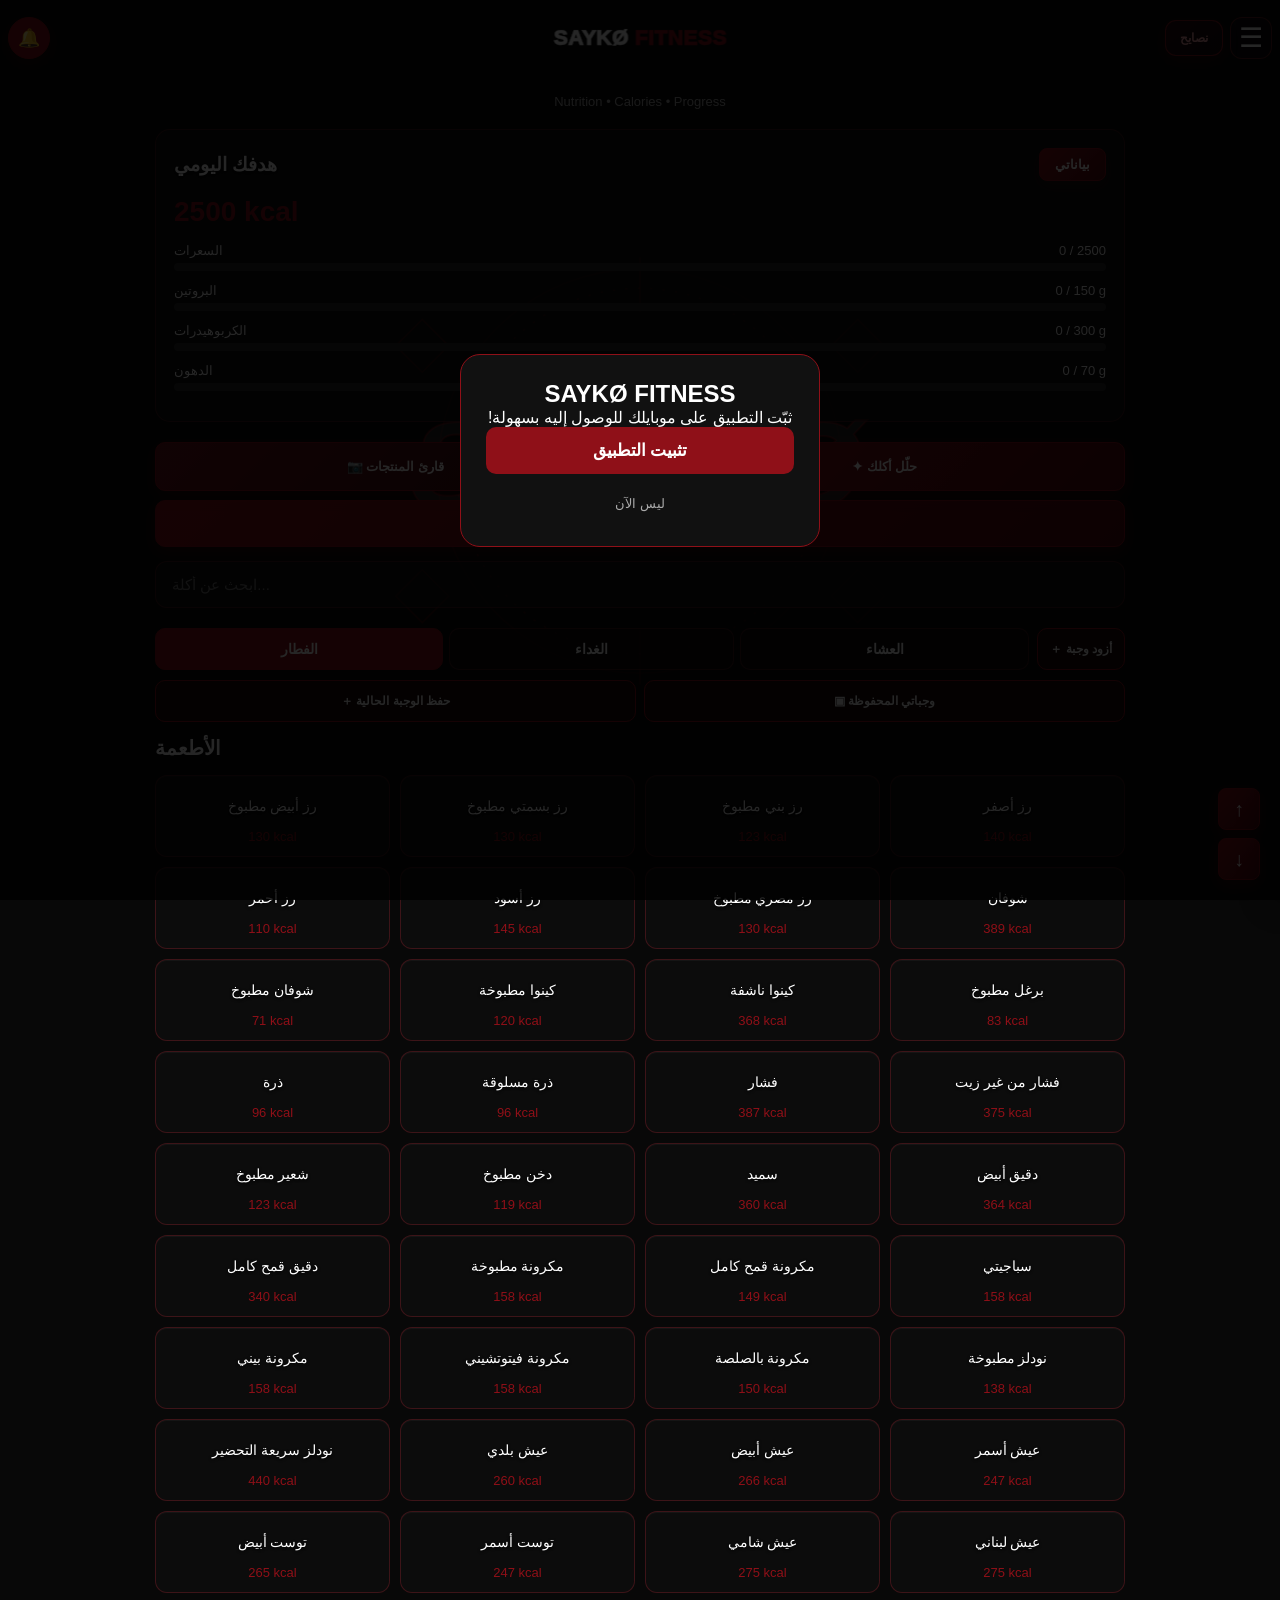
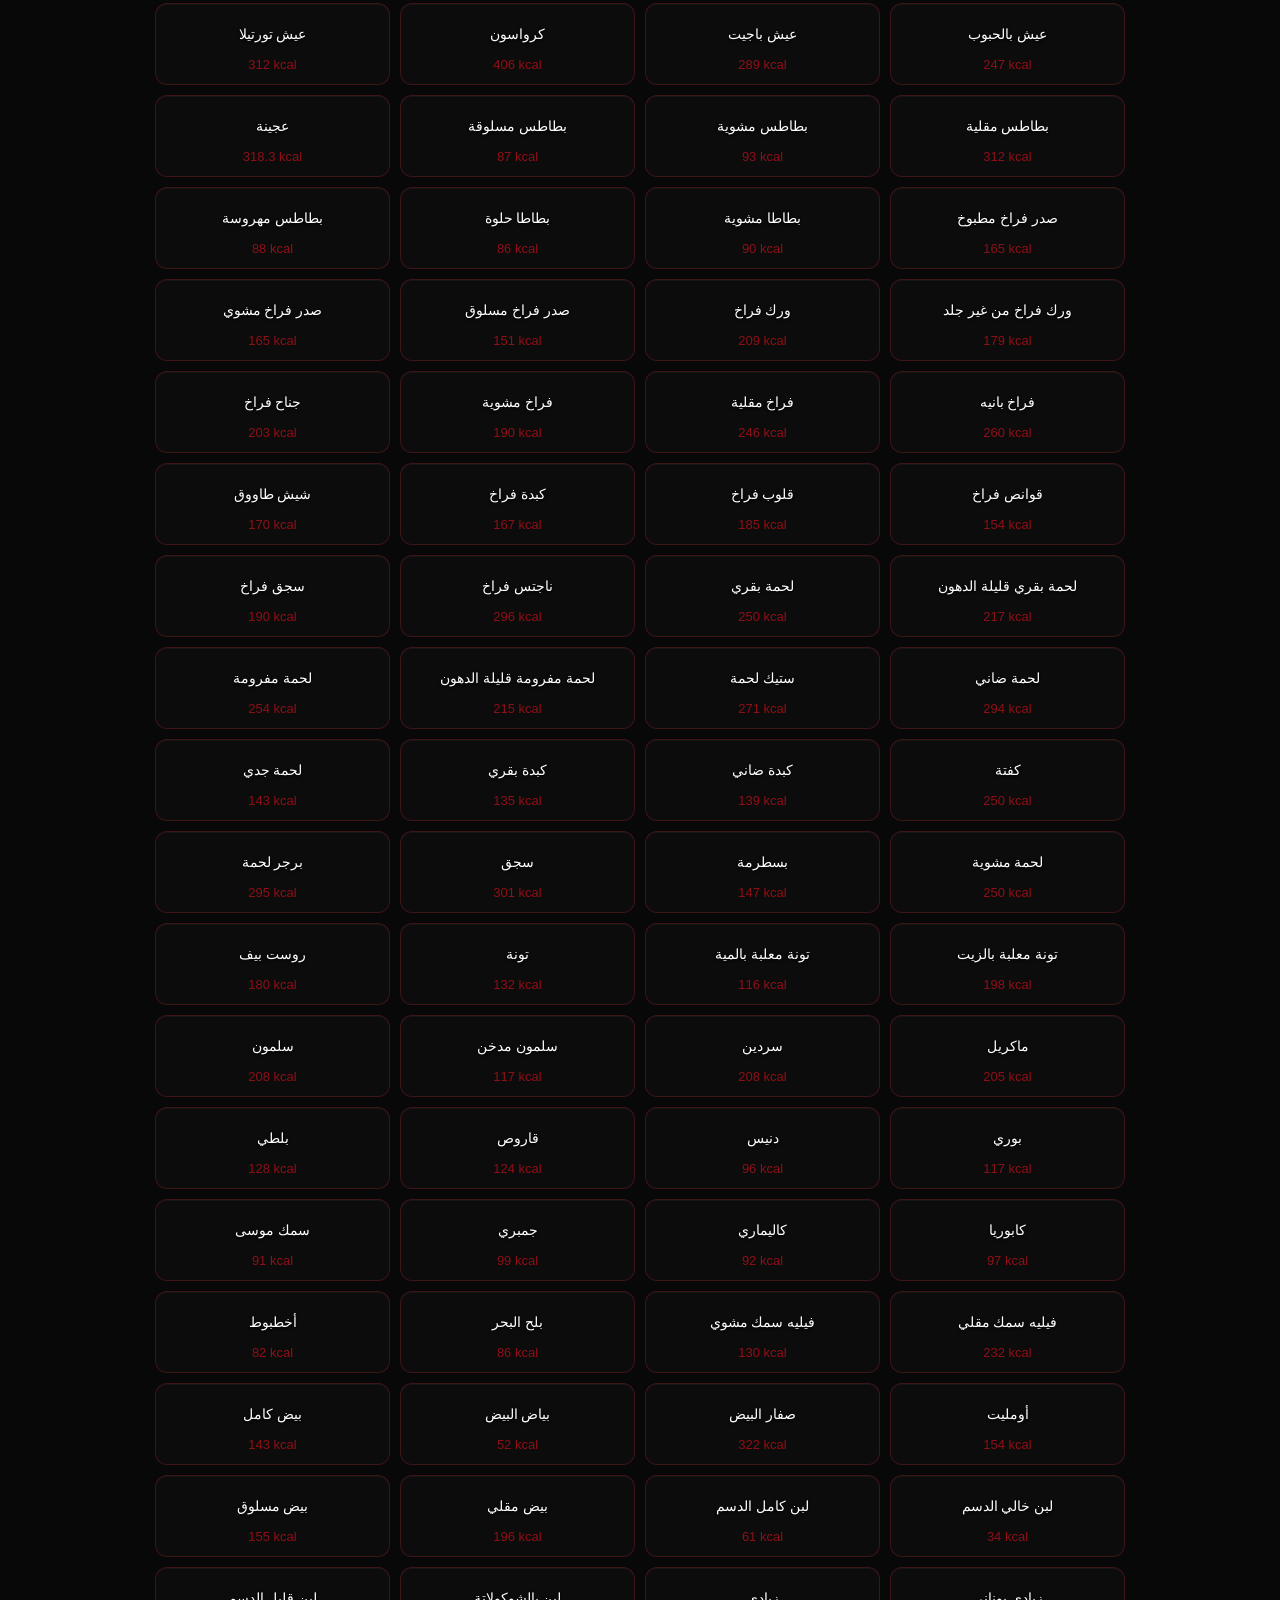
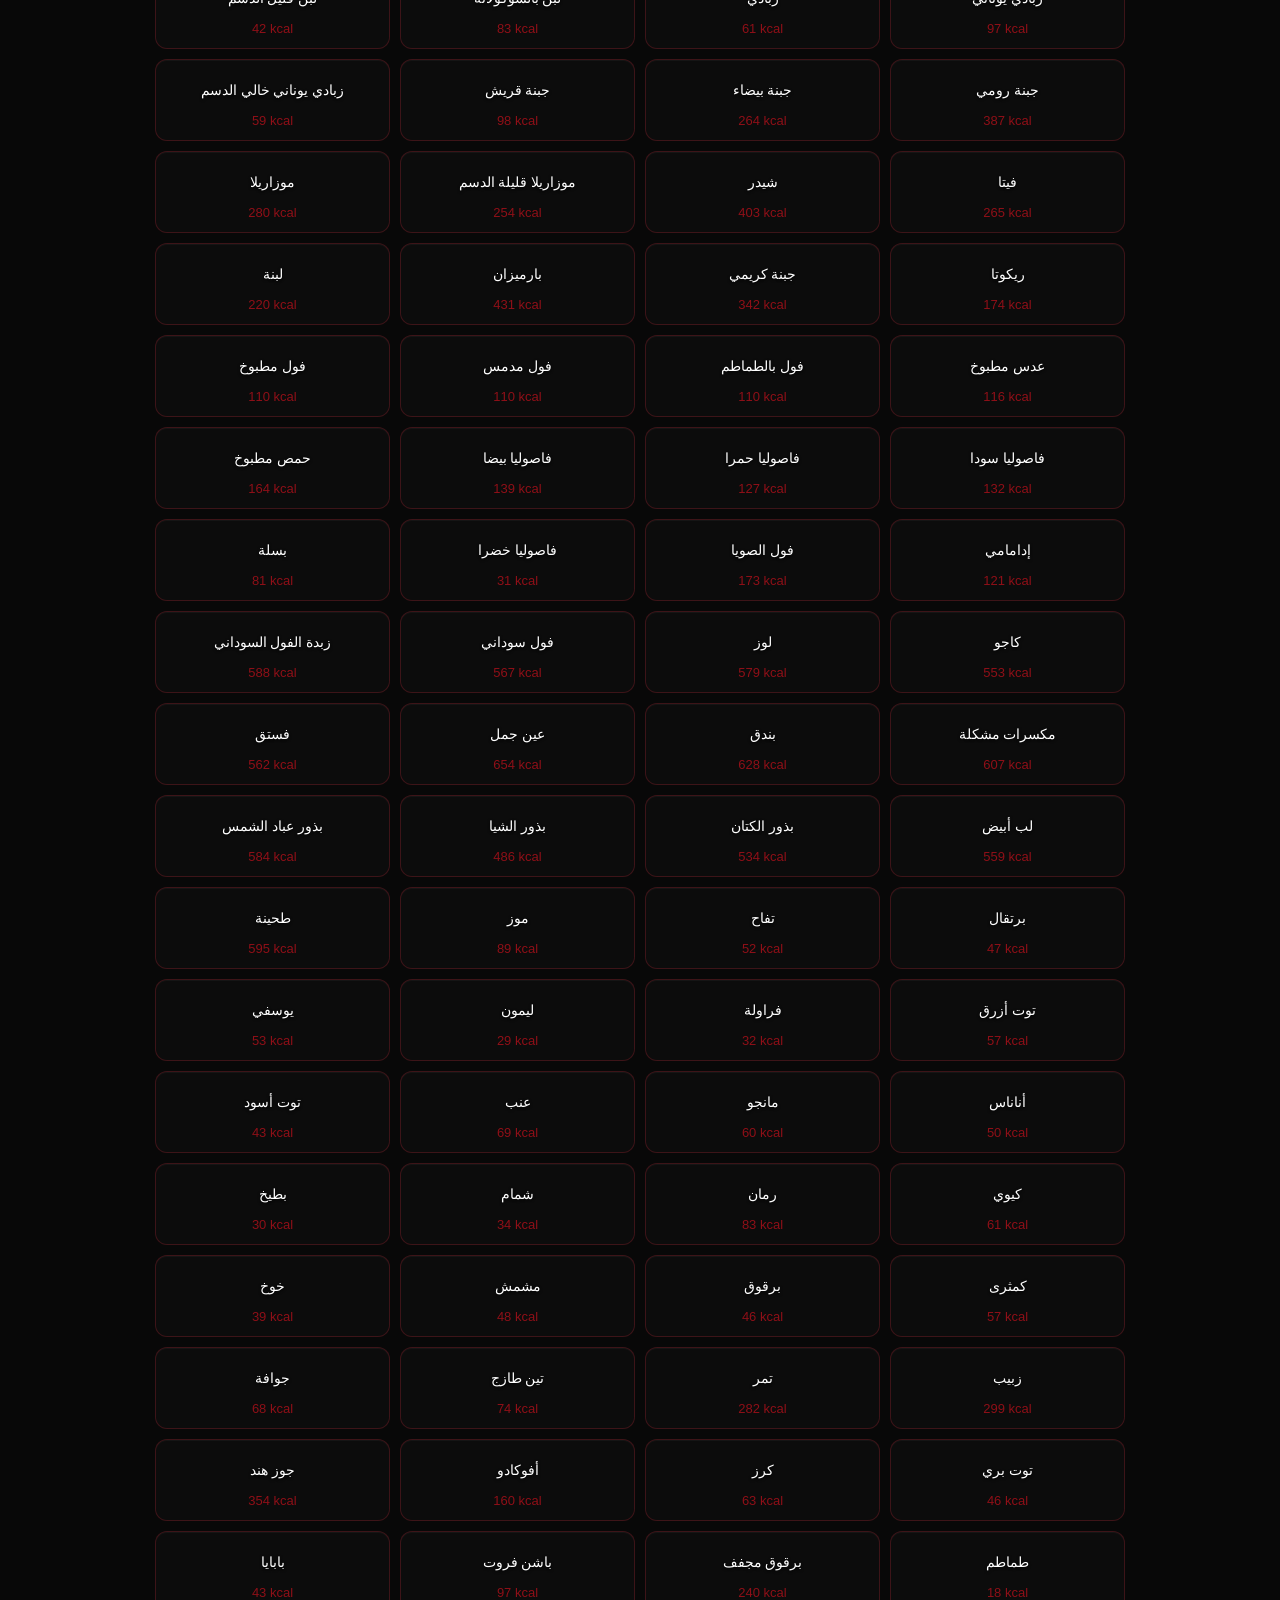
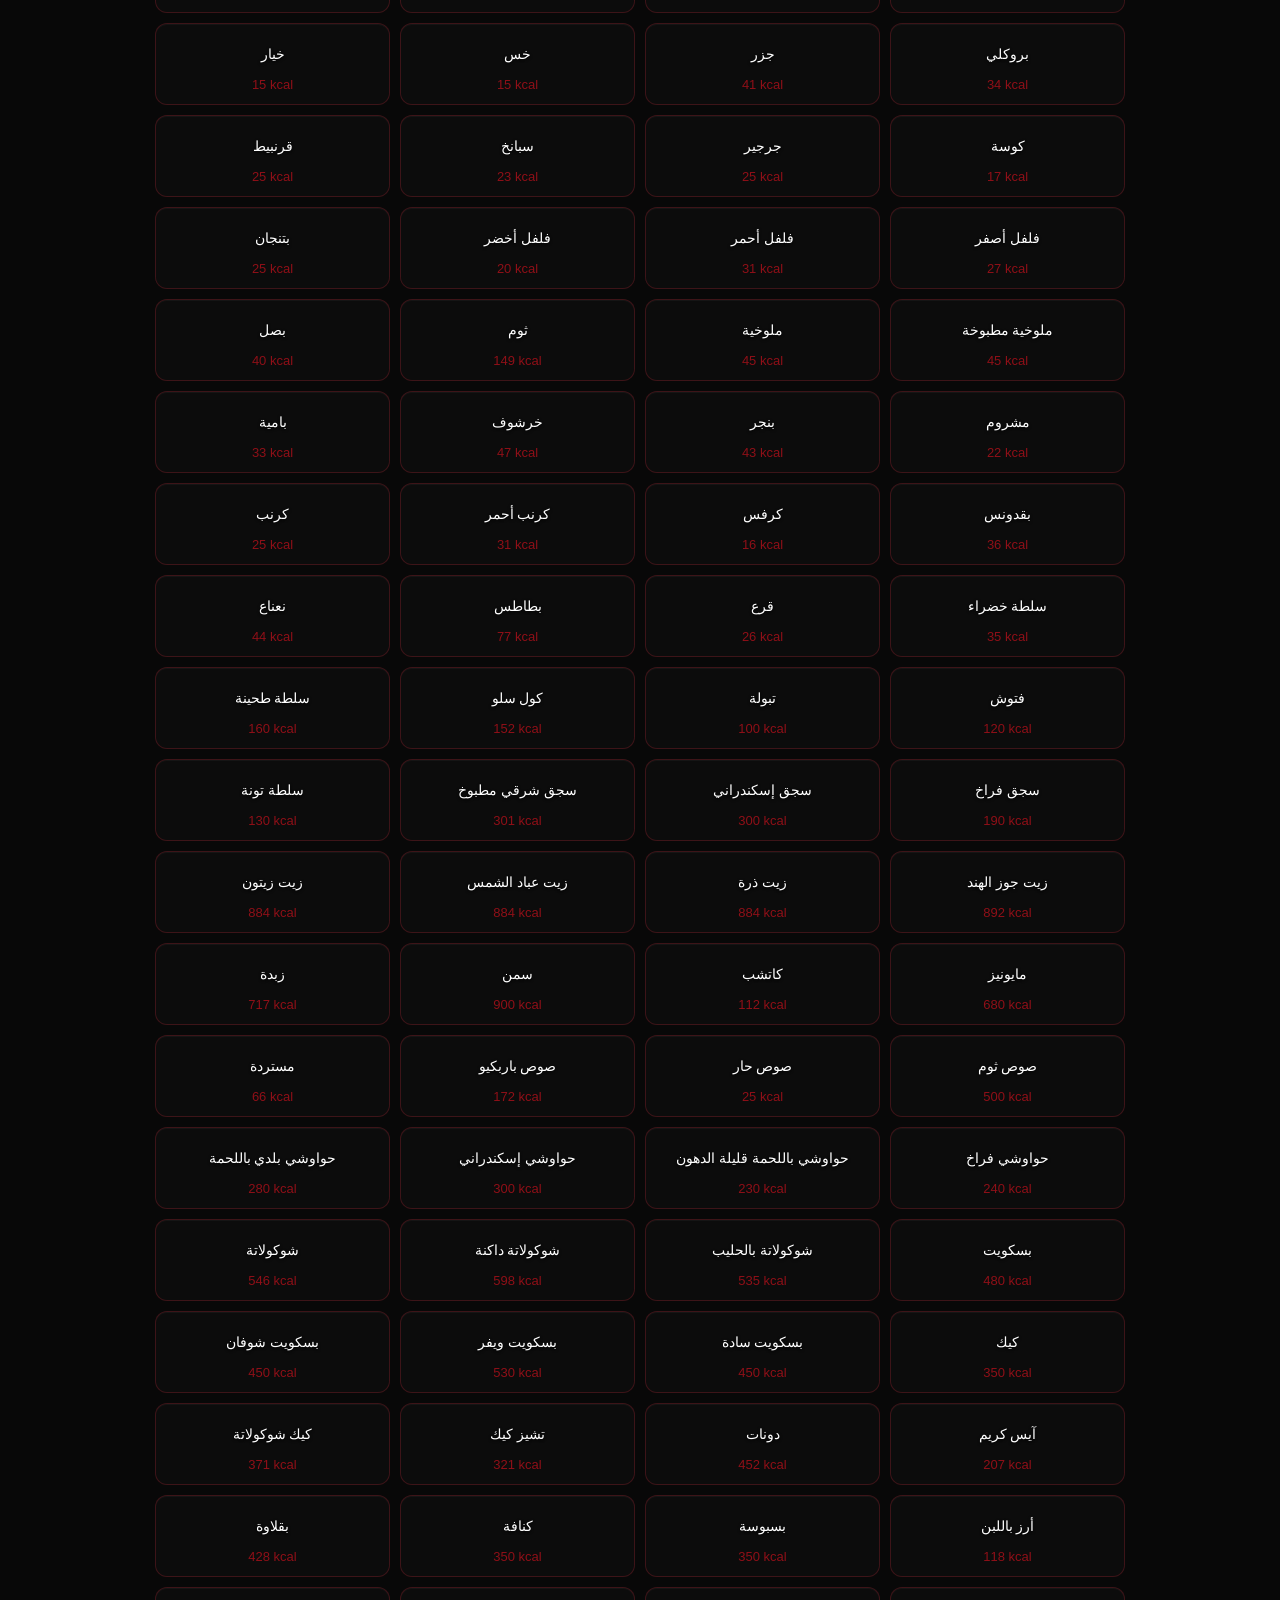
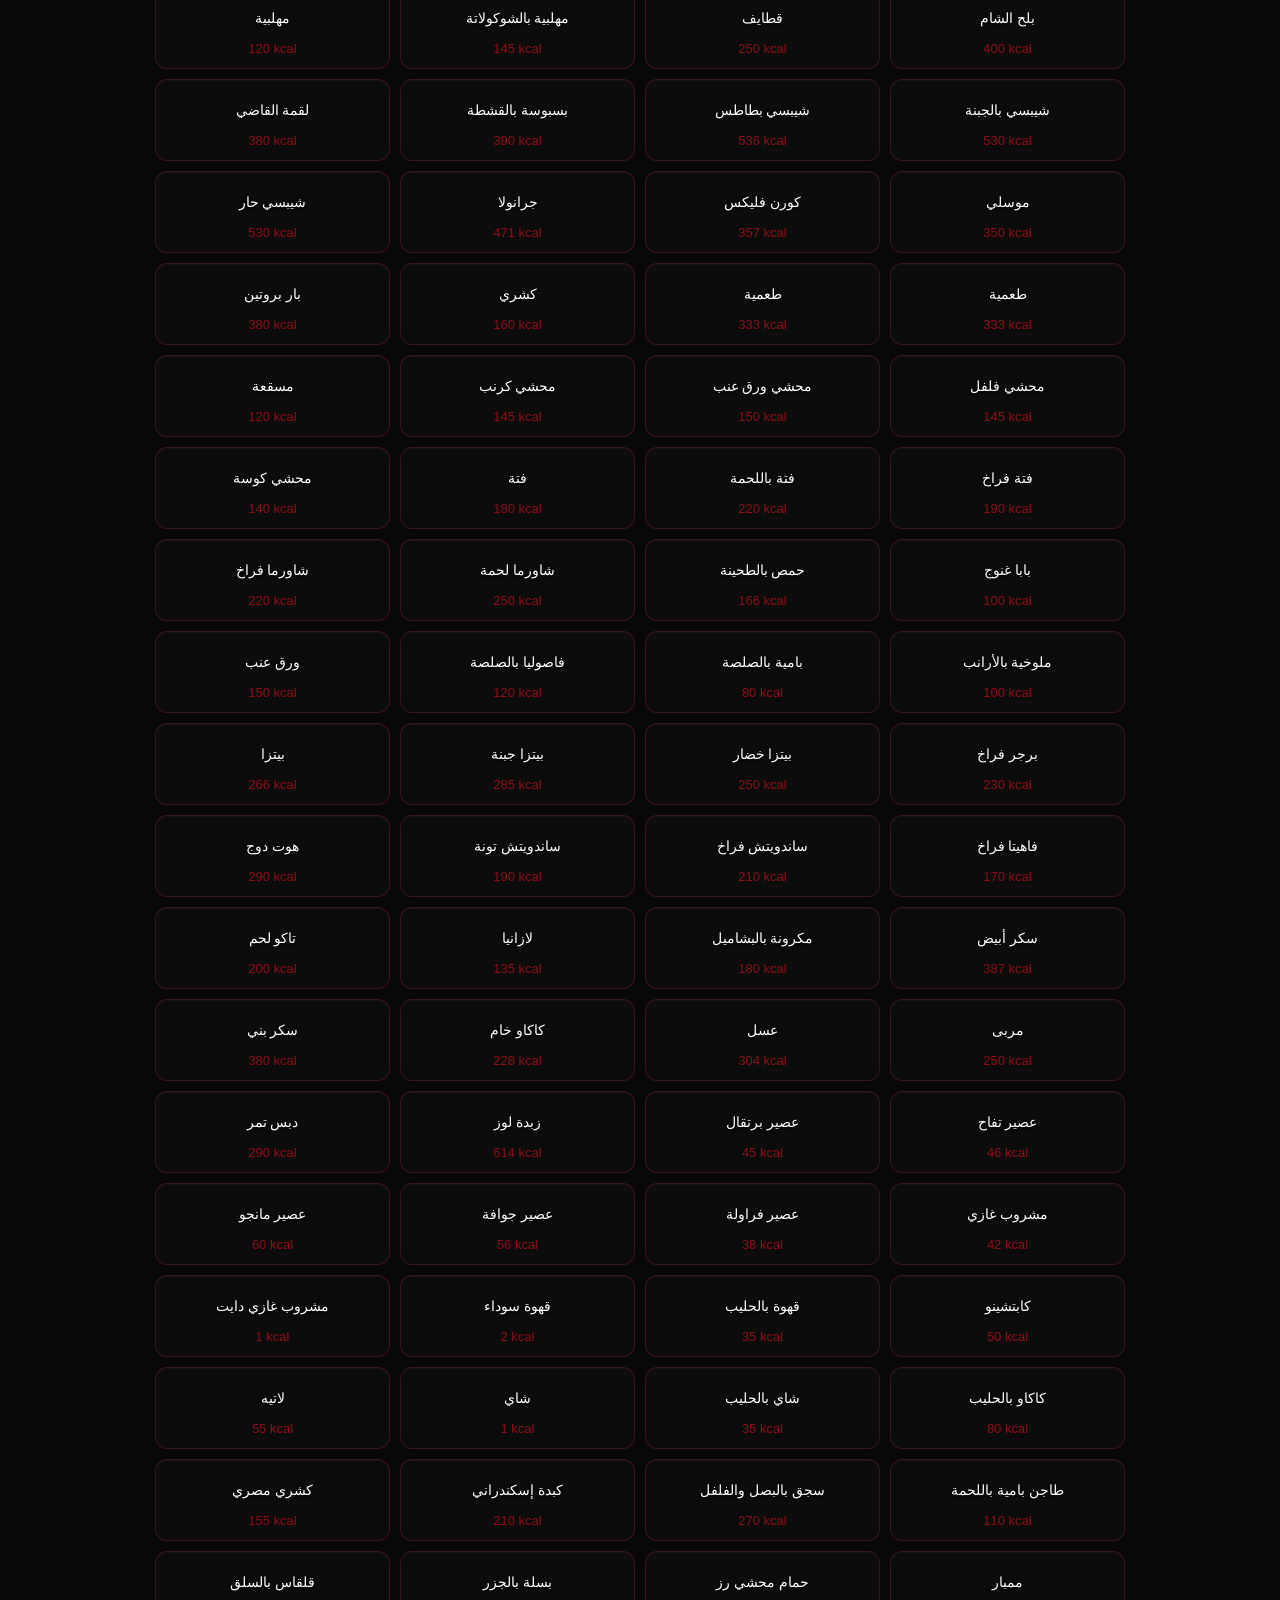
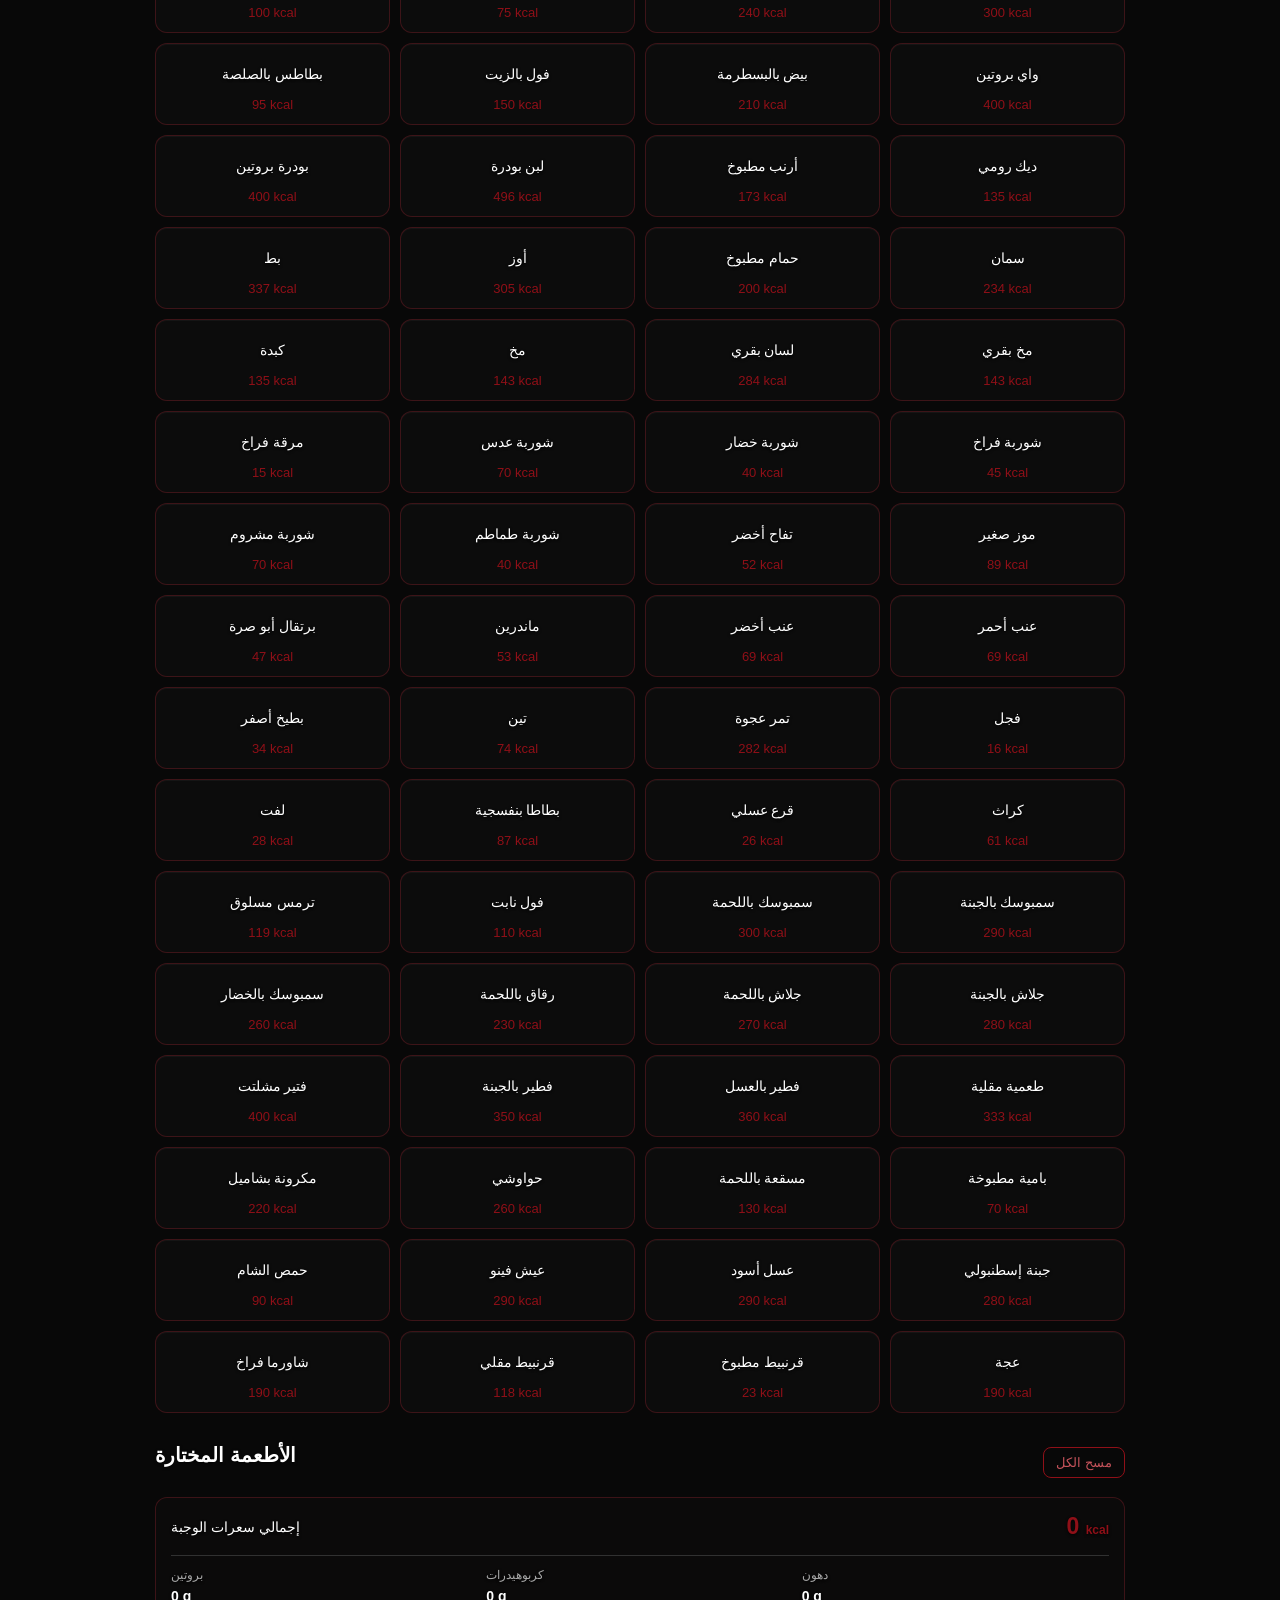
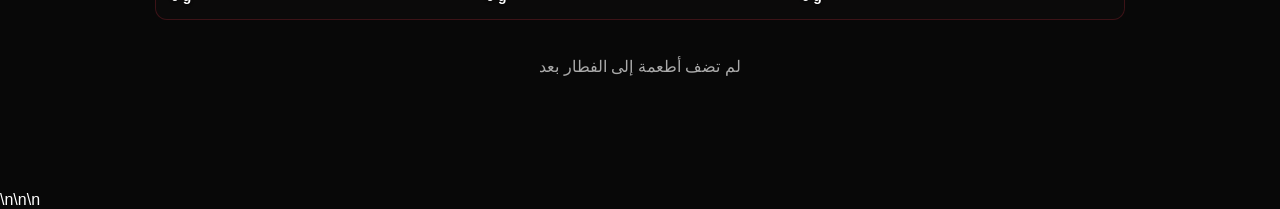
==== commit 30adcf42: "Update index.html" ====
--- a/index.html
+++ b/index.html
@@ -6051,6 +6051,7 @@
     font-size: clamp(12px,3.8vw,15px) !important; letter-spacing: 0 !important; }
 }
 </style>
+\n<style id="sayko-scroll-root-recovery-v2">\n/* Root-level fallback for mobile browsers/PWA offline mode. */\nhtml, body { height:auto !important; min-height:100% !important; overflow-x:hidden !important; overflow-y:auto !important; }\nbody { position:relative !important; touch-action:pan-y !important; }\nmain { height:auto !important; min-height:0 !important; overflow:visible !important; touch-action:pan-y !important; }\n</style>\n<script id="sayko-scroll-root-recovery-v2-js">\n(() => {\n  const $ = id => document.getElementById(id);\n  const shown = el => !!el && getComputedStyle(el).display !== 'none' && (el.classList.contains('show') || el.style.display === 'flex' || el.style.display === 'block');\n  function anyOverlayOpen(){\n    return shown($('installBox')) || shown($('tutorialOverlay')) || shown($('analyzeFoodModal')) ||\n      ($('sideOverlay') && $('sideOverlay').classList.contains('show')) ||\n      document.querySelector('.modalOverlay.show, .choiceShade, #errorOverlay.show');\n  }\n  function recover(){\n    if(anyOverlayOpen()) return;\n    const body = document.body, html = document.documentElement;\n    // If body was frozen with top:-Npx, recover that scroll position before removing the lock.\n    let y = window.scrollY || window.pageYOffset || 0;\n    const top = parseFloat(body.style.top || '0');\n    if(body.style.position === 'fixed' && top < 0) y = Math.max(y, -top);\n    body.style.position = ''; body.style.top = ''; body.style.left = ''; body.style.right = '';\n    body.style.width = ''; body.style.overflow = ''; body.style.overflowY = ''; body.style.touchAction = '';\n    html.style.overflow = ''; html.style.overflowY = ''; html.style.height = '';\n    // Reset stale JS lock flags so later modal close routines don't re-freeze the page.\n    if(typeof saykoPageLocked !== 'undefined') saykoPageLocked = false;\n    if(typeof analyzerBodyLock !== 'undefined') analyzerBodyLock = null;\n    if(typeof saykoUnlockPageScroll === 'function') { try { saykoUnlockPageScroll(); } catch(e) {} }\n    if(typeof unlockPageBehindAnalyzer === 'function') { try { unlockPageBehindAnalyzer(); } catch(e) {} }\n    requestAnimationFrame(() => { if(!anyOverlayOpen()) window.scrollTo(0, y); });\n  }\n  ['offline','online','pageshow','focus'].forEach(evt => window.addEventListener(evt, recover, {passive:true}));\n  document.addEventListener('visibilitychange', () => { if(!document.hidden) recover(); });\n  window.addEventListener('load', recover);\n  // Catch a scroll lock that gets applied and left behind after a modal closes.\n  const observer = new MutationObserver(() => { if(!anyOverlayOpen()) recover(); });\n  observer.observe(document.body, {attributes:true, attributeFilter:['style','class'], subtree:true});\n  setInterval(recover, 1200);\n  setTimeout(recover, 300); setTimeout(recover, 1500);\n})();\n</script>\n
 </body>
         </html>
 
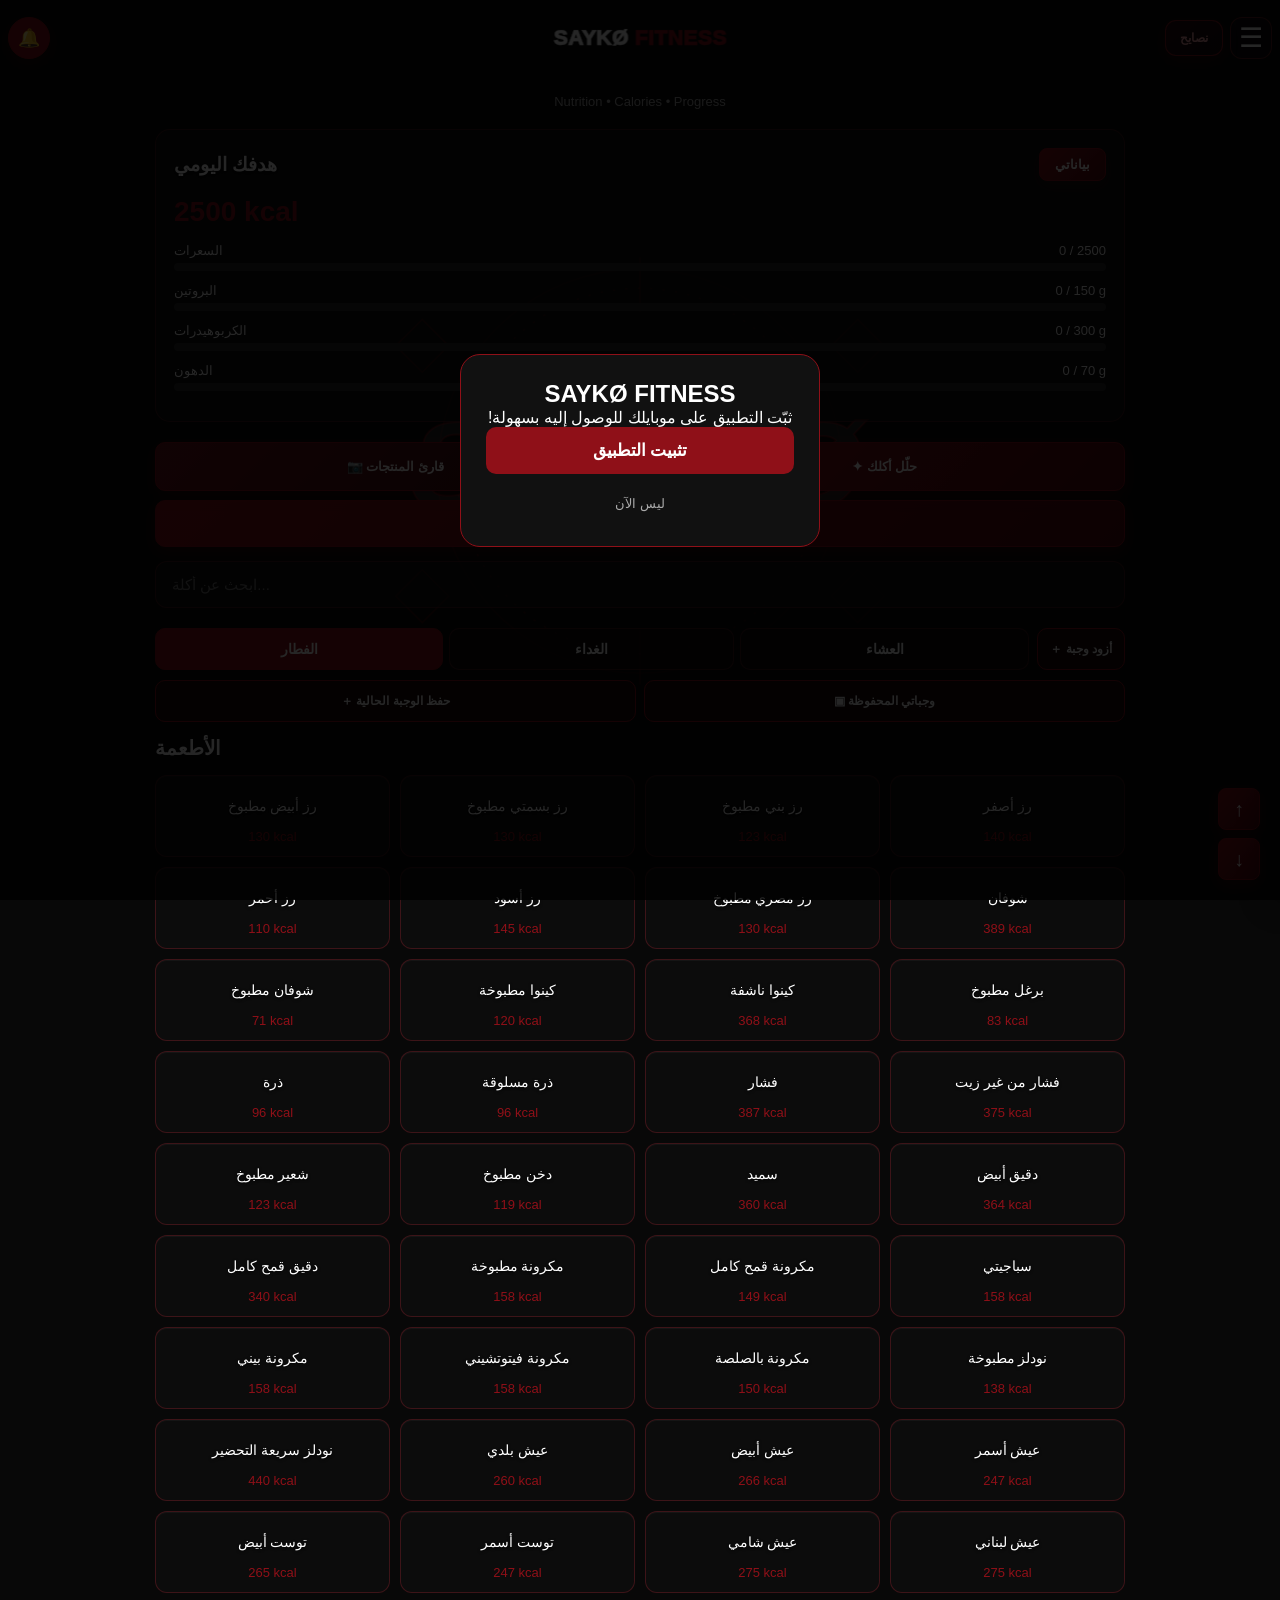
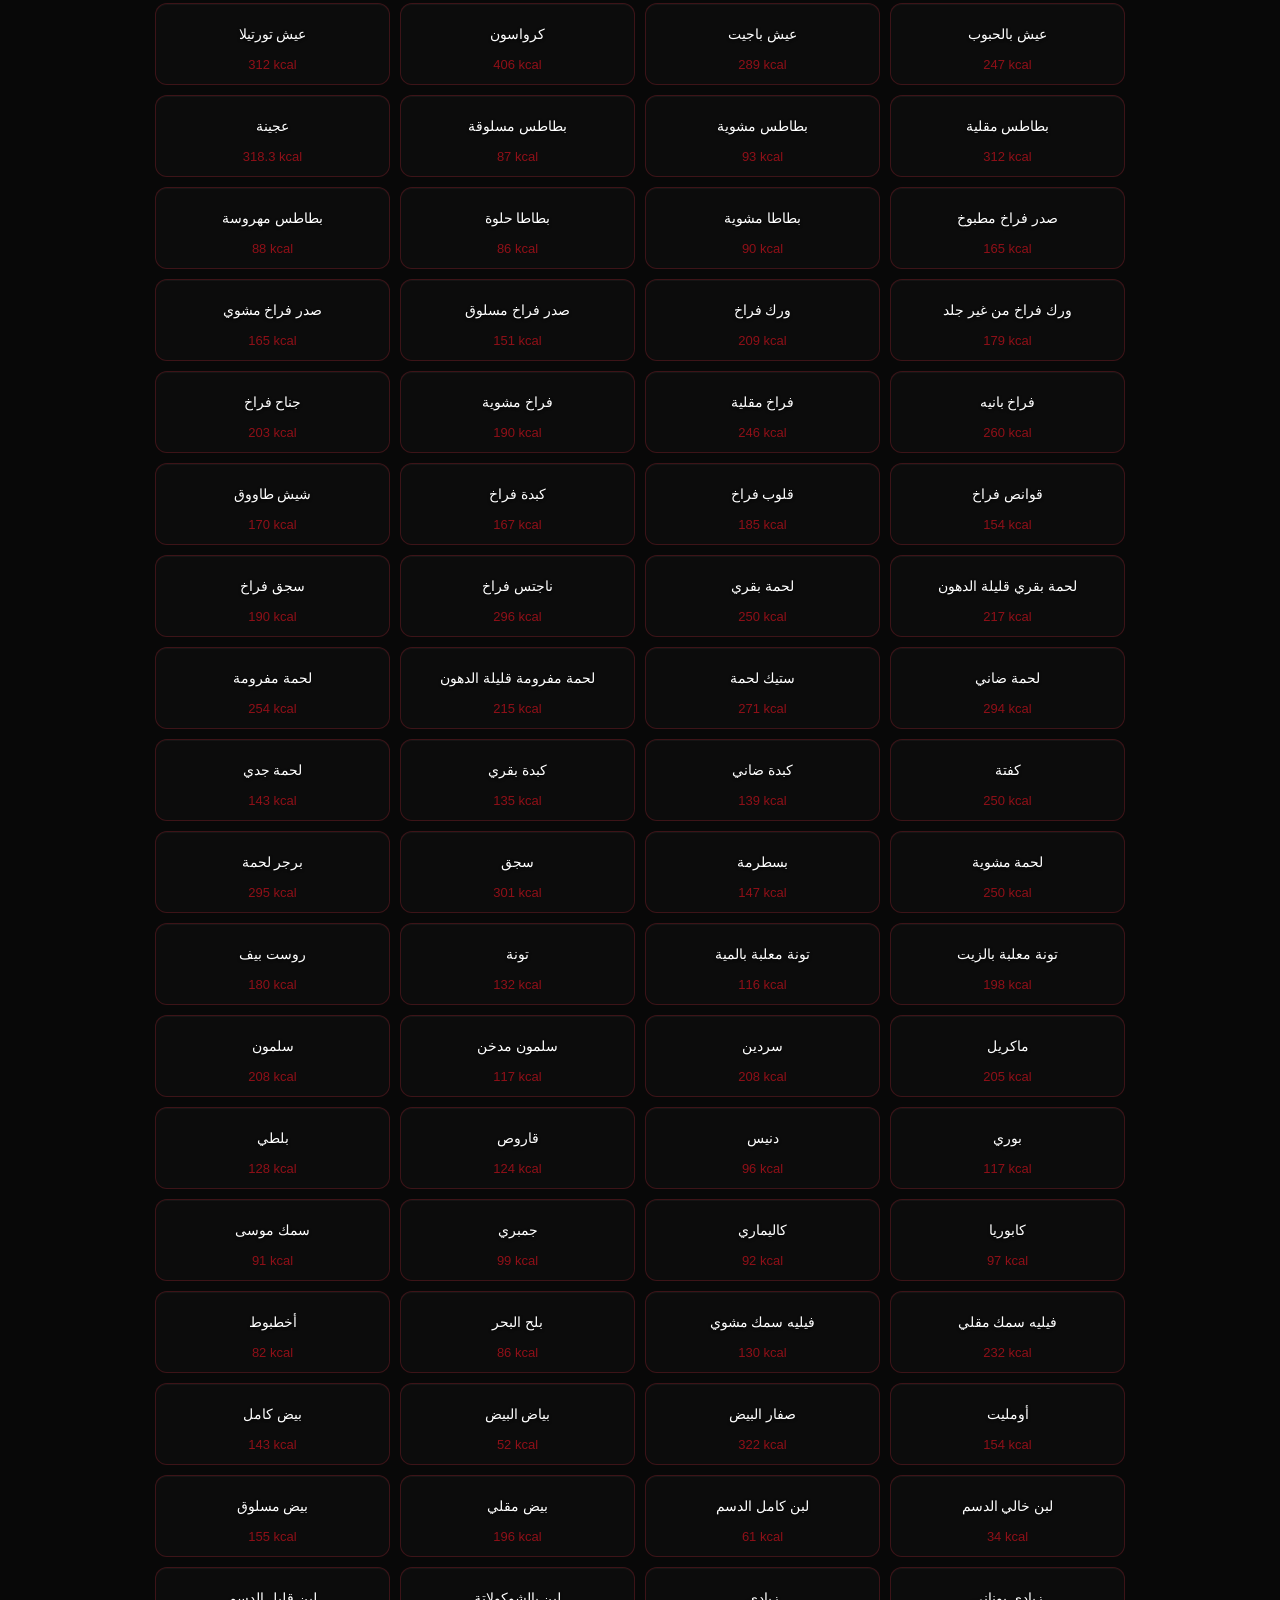
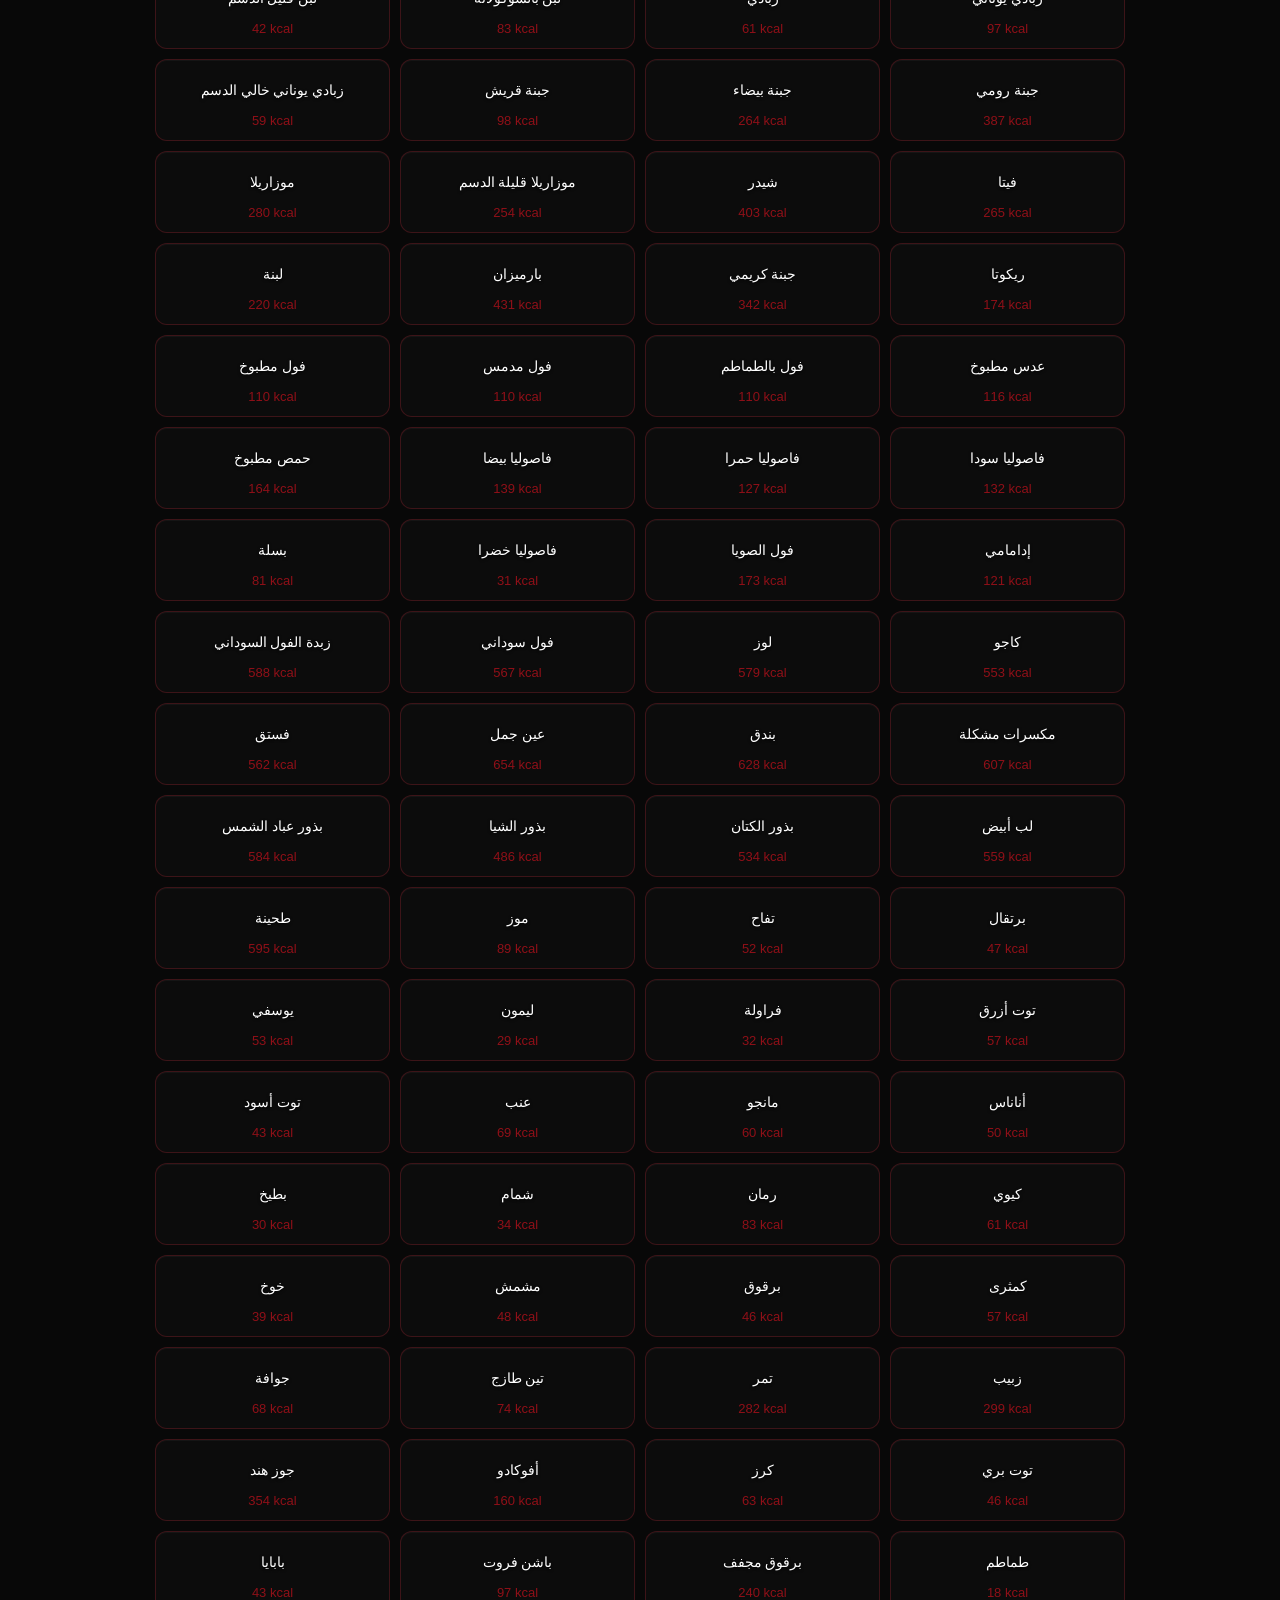
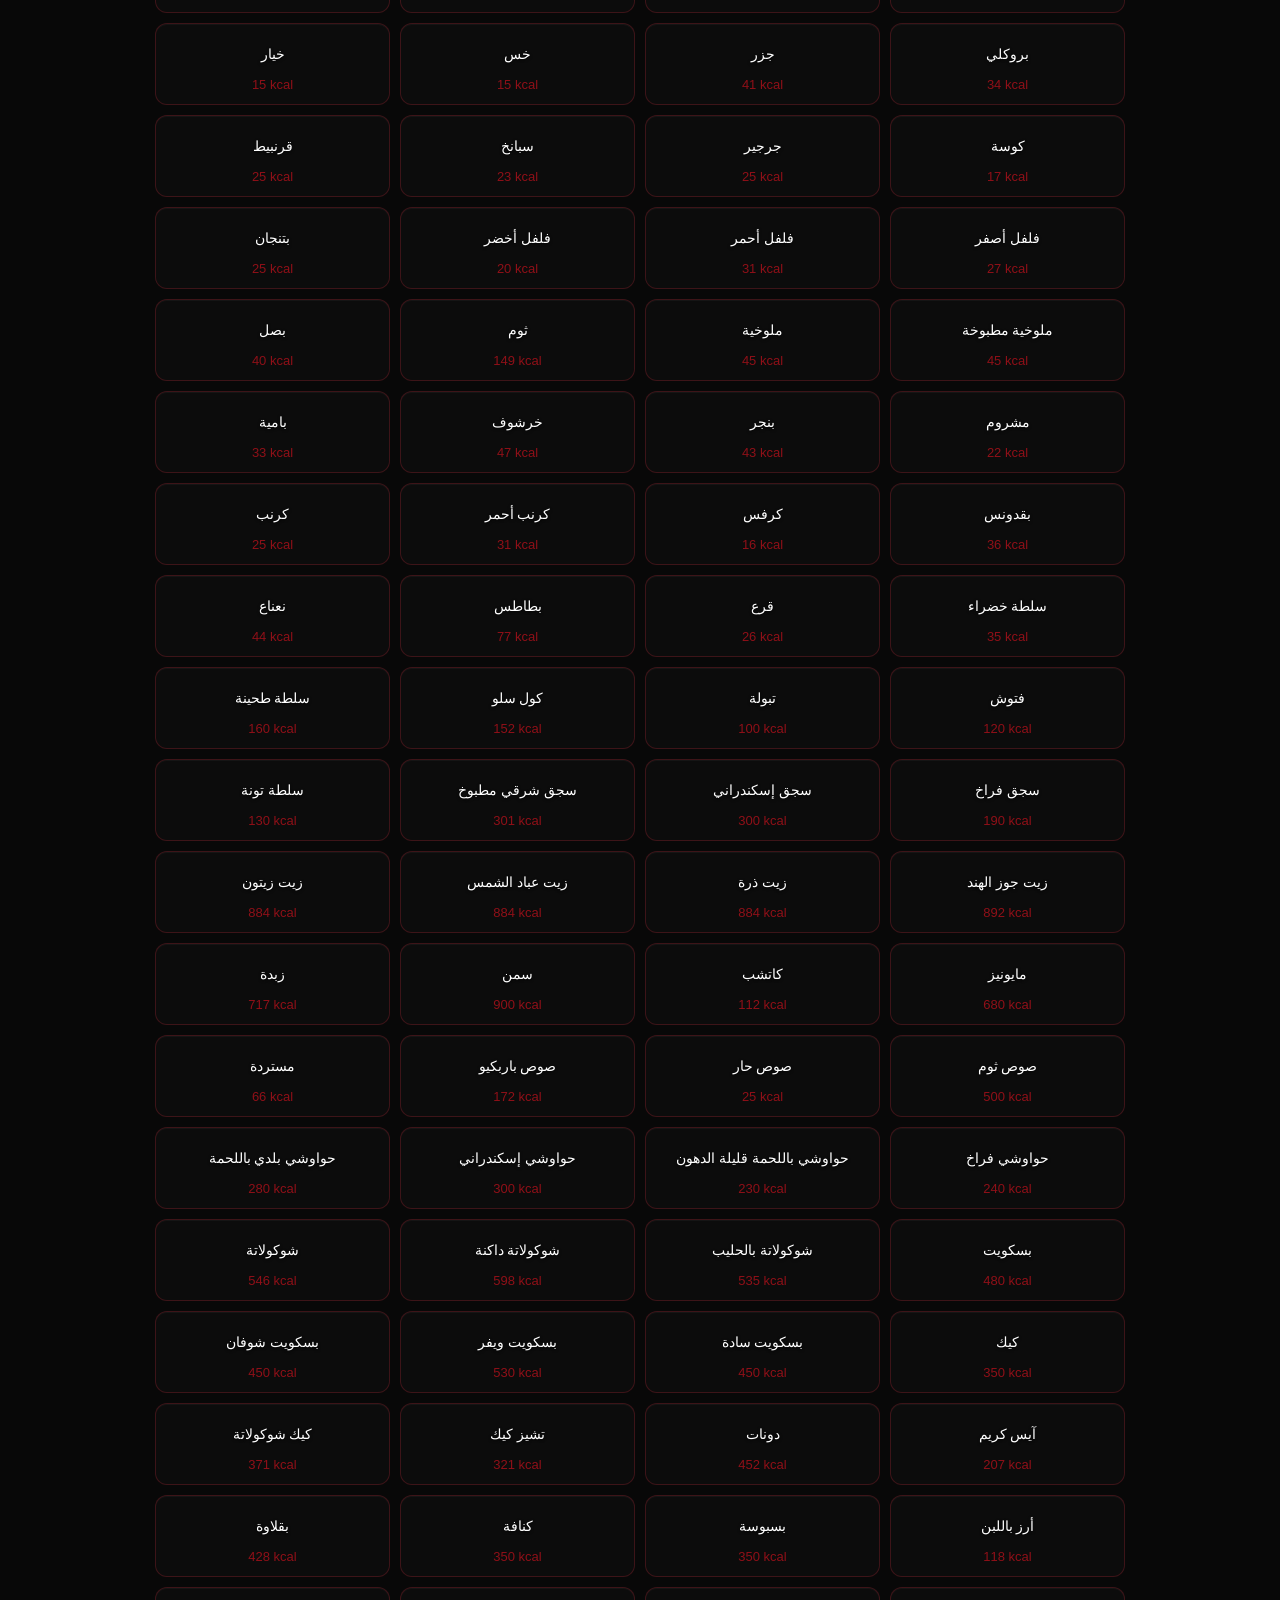
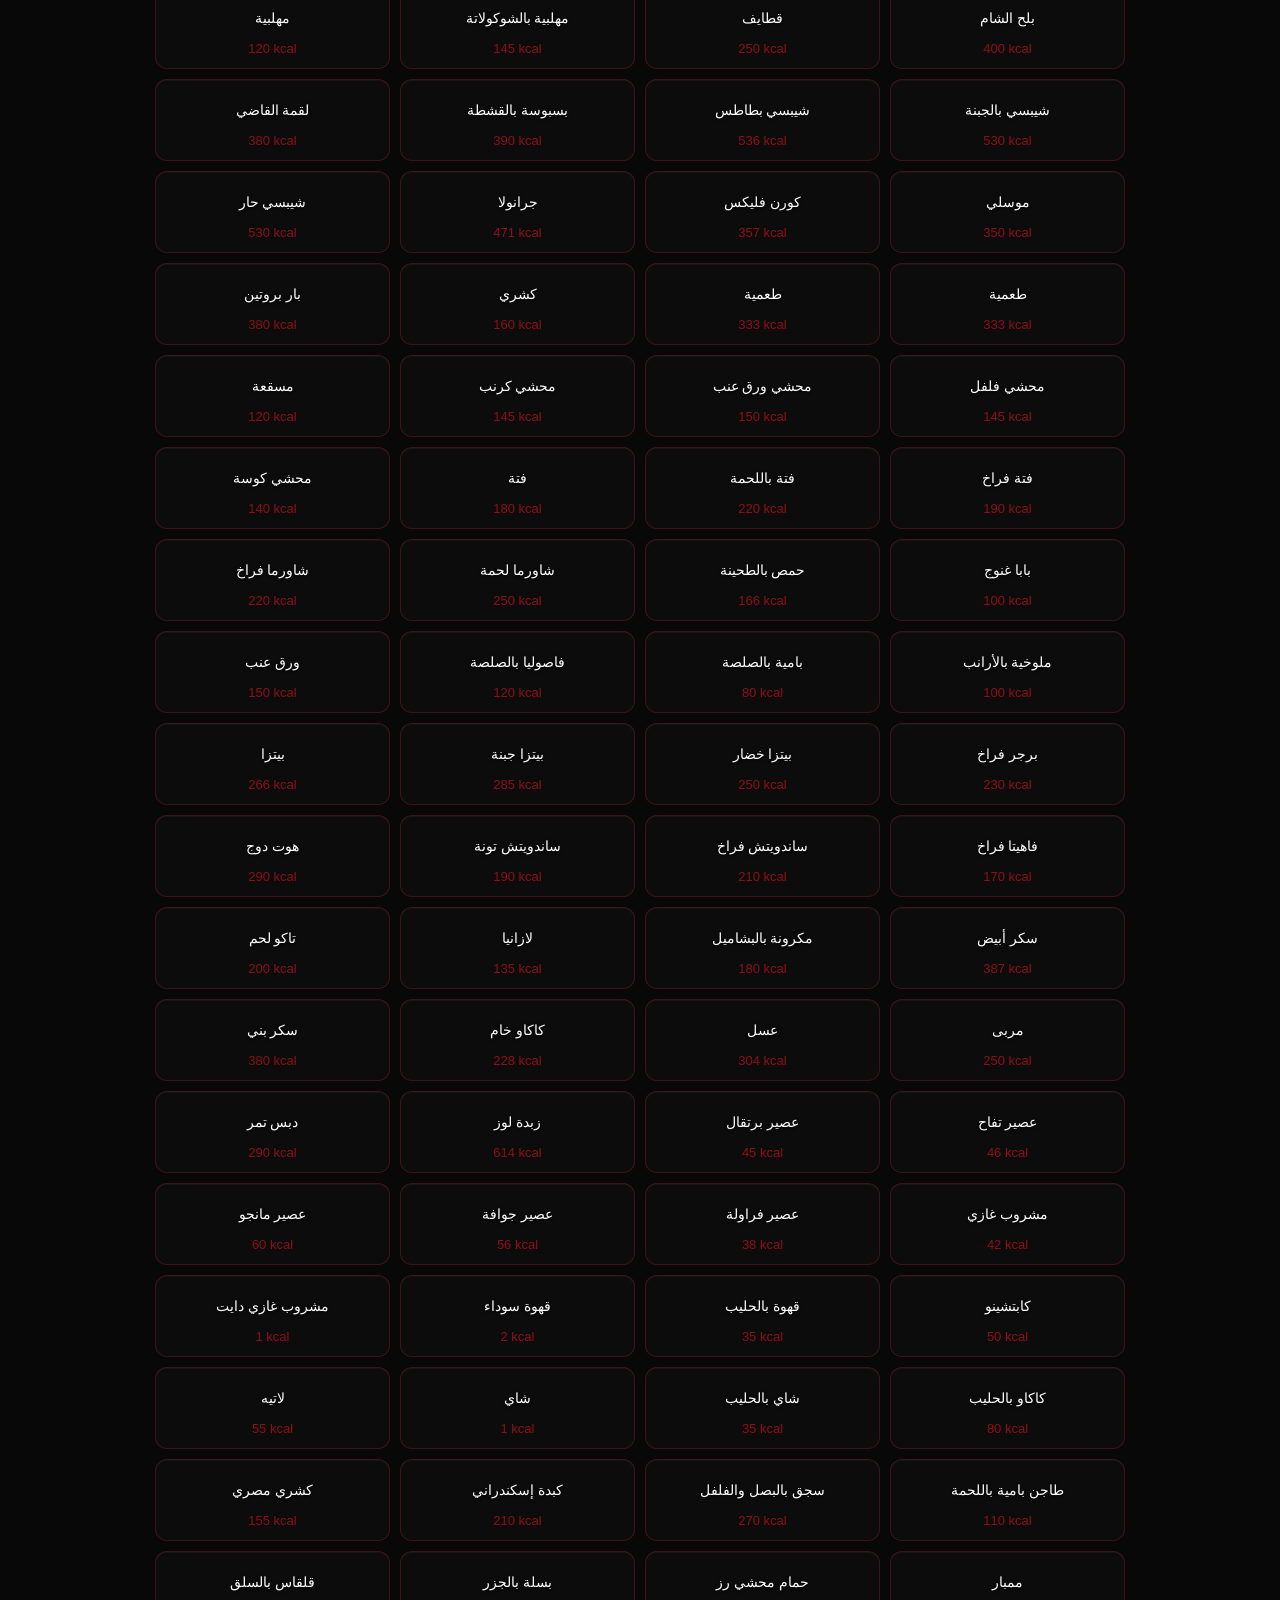
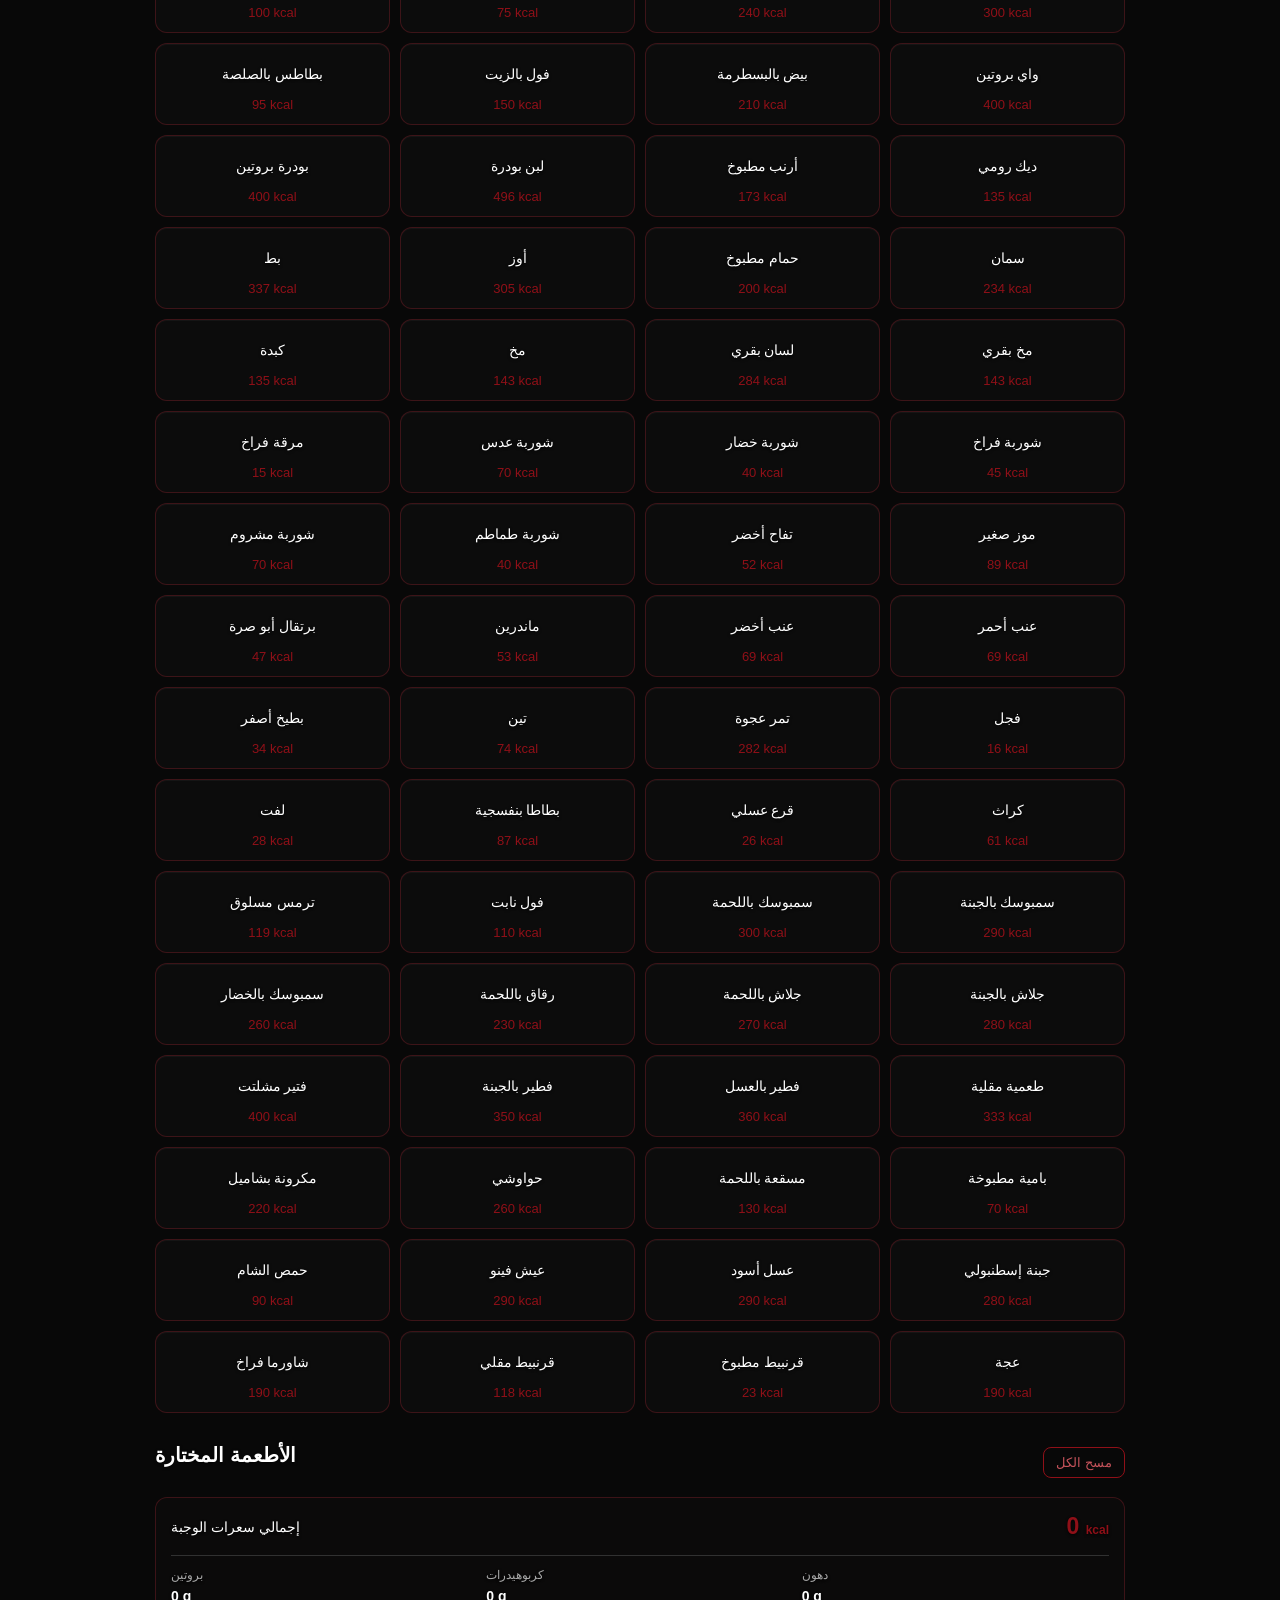
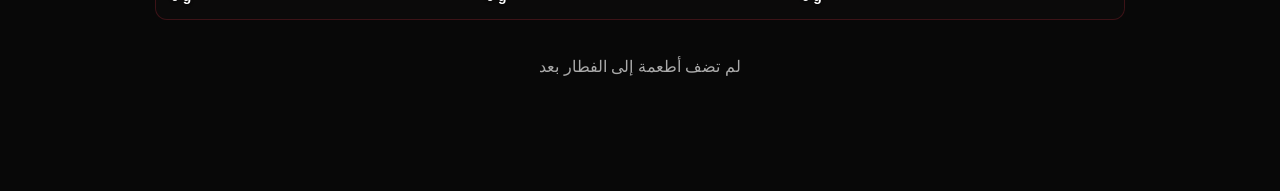
==== commit 68461adb: "Update index.html" ====
--- a/index.html
+++ b/index.html
@@ -3725,6 +3725,7 @@
 
     document.getElementById("sideMenu").classList.add("open");
     document.getElementById("sideOverlay").classList.add("show");
+    document.documentElement.style.overflow="hidden";
     document.body.style.overflow="hidden";
 
 }
@@ -3733,7 +3734,13 @@
 
     document.getElementById("sideMenu").classList.remove("open");
     document.getElementById("sideOverlay").classList.remove("show");
+    document.documentElement.style.overflow="";
     document.body.style.overflow="";
+    document.body.style.position="";
+    document.body.style.top="";
+    document.body.style.left="";
+    document.body.style.right="";
+    document.body.style.width="";
 
 }
 
@@ -4233,18 +4240,10 @@
     if(analyzerBodyLock) return;
     analyzerSavedScrollY = window.scrollY || window.pageYOffset || 0;
     analyzerBodyLock = {
-      position:document.body.style.position,
-      top:document.body.style.top,
-      left:document.body.style.left,
-      right:document.body.style.right,
-      width:document.body.style.width,
-      overflow:document.body.style.overflow
+      htmlOverflow:document.documentElement.style.overflow,
+      bodyOverflow:document.body.style.overflow
     };
-    document.body.style.position="fixed";
-    document.body.style.top=`-${analyzerSavedScrollY}px`;
-    document.body.style.left="0";
-    document.body.style.right="0";
-    document.body.style.width="100%";
+    document.documentElement.style.overflow="hidden";
     document.body.style.overflow="hidden";
     const overlay=document.getElementById("analyzeFoodModal");
     if(overlay){ overlay.style.overflow="hidden"; overlay.style.touchAction="pan-y"; }
@@ -4254,12 +4253,13 @@
 function unlockPageBehindAnalyzer(){
     if(!analyzerBodyLock) return;
     const old=analyzerBodyLock;
-    document.body.style.position=old.position;
-    document.body.style.top=old.top;
-    document.body.style.left=old.left;
-    document.body.style.right=old.right;
-    document.body.style.width=old.width;
-    document.body.style.overflow=old.overflow;
+    document.documentElement.style.overflow=old.htmlOverflow;
+    document.body.style.overflow=old.bodyOverflow;
+    document.body.style.position="";
+    document.body.style.top="";
+    document.body.style.left="";
+    document.body.style.right="";
+    document.body.style.width="";
     const overlay=document.getElementById("analyzeFoodModal");
     if(overlay){ overlay.style.overflow=""; overlay.style.touchAction=""; }
     const panel=overlay && overlay.querySelector(".modal");
@@ -5406,23 +5406,21 @@
     if(saykoPageLocked) return;
     saykoSavedScrollY = window.scrollY || window.pageYOffset || 0;
     saykoPageLocked = true;
-    document.body.style.position = "fixed";
-    document.body.style.top = `-${saykoSavedScrollY}px`;
-    document.body.style.left = "0";
-    document.body.style.right = "0";
-    document.body.style.width = "100%";
+    // Use overflow locking only. Fixed-body locking can permanently freeze
+    // scrolling in Android WebView/PWA after offline/background transitions.
+    document.documentElement.style.overflow = "hidden";
     document.body.style.overflow = "hidden";
 }
 function saykoUnlockPageScroll(){
-    if(!saykoPageLocked) return;
     saykoPageLocked = false;
+    document.documentElement.style.overflow = "";
+    document.body.style.overflow = "";
     document.body.style.position = "";
     document.body.style.top = "";
     document.body.style.left = "";
     document.body.style.right = "";
     document.body.style.width = "";
-    document.body.style.overflow = "";
-    window.scrollTo(0, saykoSavedScrollY);
+    if(Number.isFinite(saykoSavedScrollY)) window.scrollTo(0, saykoSavedScrollY);
 }
 function showInstallMessage() {
     if(isSaykoInstalled()){
@@ -6051,7 +6049,40 @@
     font-size: clamp(12px,3.8vw,15px) !important; letter-spacing: 0 !important; }
 }
 </style>
-\n<style id="sayko-scroll-root-recovery-v2">\n/* Root-level fallback for mobile browsers/PWA offline mode. */\nhtml, body { height:auto !important; min-height:100% !important; overflow-x:hidden !important; overflow-y:auto !important; }\nbody { position:relative !important; touch-action:pan-y !important; }\nmain { height:auto !important; min-height:0 !important; overflow:visible !important; touch-action:pan-y !important; }\n</style>\n<script id="sayko-scroll-root-recovery-v2-js">\n(() => {\n  const $ = id => document.getElementById(id);\n  const shown = el => !!el && getComputedStyle(el).display !== 'none' && (el.classList.contains('show') || el.style.display === 'flex' || el.style.display === 'block');\n  function anyOverlayOpen(){\n    return shown($('installBox')) || shown($('tutorialOverlay')) || shown($('analyzeFoodModal')) ||\n      ($('sideOverlay') && $('sideOverlay').classList.contains('show')) ||\n      document.querySelector('.modalOverlay.show, .choiceShade, #errorOverlay.show');\n  }\n  function recover(){\n    if(anyOverlayOpen()) return;\n    const body = document.body, html = document.documentElement;\n    // If body was frozen with top:-Npx, recover that scroll position before removing the lock.\n    let y = window.scrollY || window.pageYOffset || 0;\n    const top = parseFloat(body.style.top || '0');\n    if(body.style.position === 'fixed' && top < 0) y = Math.max(y, -top);\n    body.style.position = ''; body.style.top = ''; body.style.left = ''; body.style.right = '';\n    body.style.width = ''; body.style.overflow = ''; body.style.overflowY = ''; body.style.touchAction = '';\n    html.style.overflow = ''; html.style.overflowY = ''; html.style.height = '';\n    // Reset stale JS lock flags so later modal close routines don't re-freeze the page.\n    if(typeof saykoPageLocked !== 'undefined') saykoPageLocked = false;\n    if(typeof analyzerBodyLock !== 'undefined') analyzerBodyLock = null;\n    if(typeof saykoUnlockPageScroll === 'function') { try { saykoUnlockPageScroll(); } catch(e) {} }\n    if(typeof unlockPageBehindAnalyzer === 'function') { try { unlockPageBehindAnalyzer(); } catch(e) {} }\n    requestAnimationFrame(() => { if(!anyOverlayOpen()) window.scrollTo(0, y); });\n  }\n  ['offline','online','pageshow','focus'].forEach(evt => window.addEventListener(evt, recover, {passive:true}));\n  document.addEventListener('visibilitychange', () => { if(!document.hidden) recover(); });\n  window.addEventListener('load', recover);\n  // Catch a scroll lock that gets applied and left behind after a modal closes.\n  const observer = new MutationObserver(() => { if(!anyOverlayOpen()) recover(); });\n  observer.observe(document.body, {attributes:true, attributeFilter:['style','class'], subtree:true});\n  setInterval(recover, 1200);\n  setTimeout(recover, 300); setTimeout(recover, 1500);\n})();\n</script>\n
+<script id="sayko-offline-scroll-unfreeze-guard">
+(() => {
+  const hasVisibleLockUI = () => {
+    const shown = el => !!el && getComputedStyle(el).display !== "none" &&
+      (el.classList.contains("show") || el.id === "installBox");
+    return shown(document.getElementById("tutorialOverlay")) ||
+      shown(document.getElementById("analyzeFoodModal")) ||
+      shown(document.getElementById("sideOverlay")) ||
+      (document.getElementById("installBox") &&
+       getComputedStyle(document.getElementById("installBox")).display !== "none");
+  };
+  const restoreScrollIfUnblocked = () => {
+    if (hasVisibleLockUI()) return;
+    document.documentElement.style.overflow = "";
+    document.body.style.overflow = "";
+    document.body.style.position = "";
+    document.body.style.top = "";
+    document.body.style.left = "";
+    document.body.style.right = "";
+    document.body.style.width = "";
+    document.body.style.touchAction = "pan-y";
+  };
+  window.addEventListener("online", restoreScrollIfUnblocked);
+  window.addEventListener("offline", restoreScrollIfUnblocked);
+  window.addEventListener("focus", restoreScrollIfUnblocked);
+  document.addEventListener("visibilitychange", () => {
+    if (!document.hidden) restoreScrollIfUnblocked();
+  });
+  window.addEventListener("pageshow", restoreScrollIfUnblocked);
+  setTimeout(restoreScrollIfUnblocked, 500);
+  setTimeout(restoreScrollIfUnblocked, 1500);
+})();
+</script>
+
 </body>
         </html>
 
@@ -6158,3 +6189,4 @@
 }
 </style>
 
+
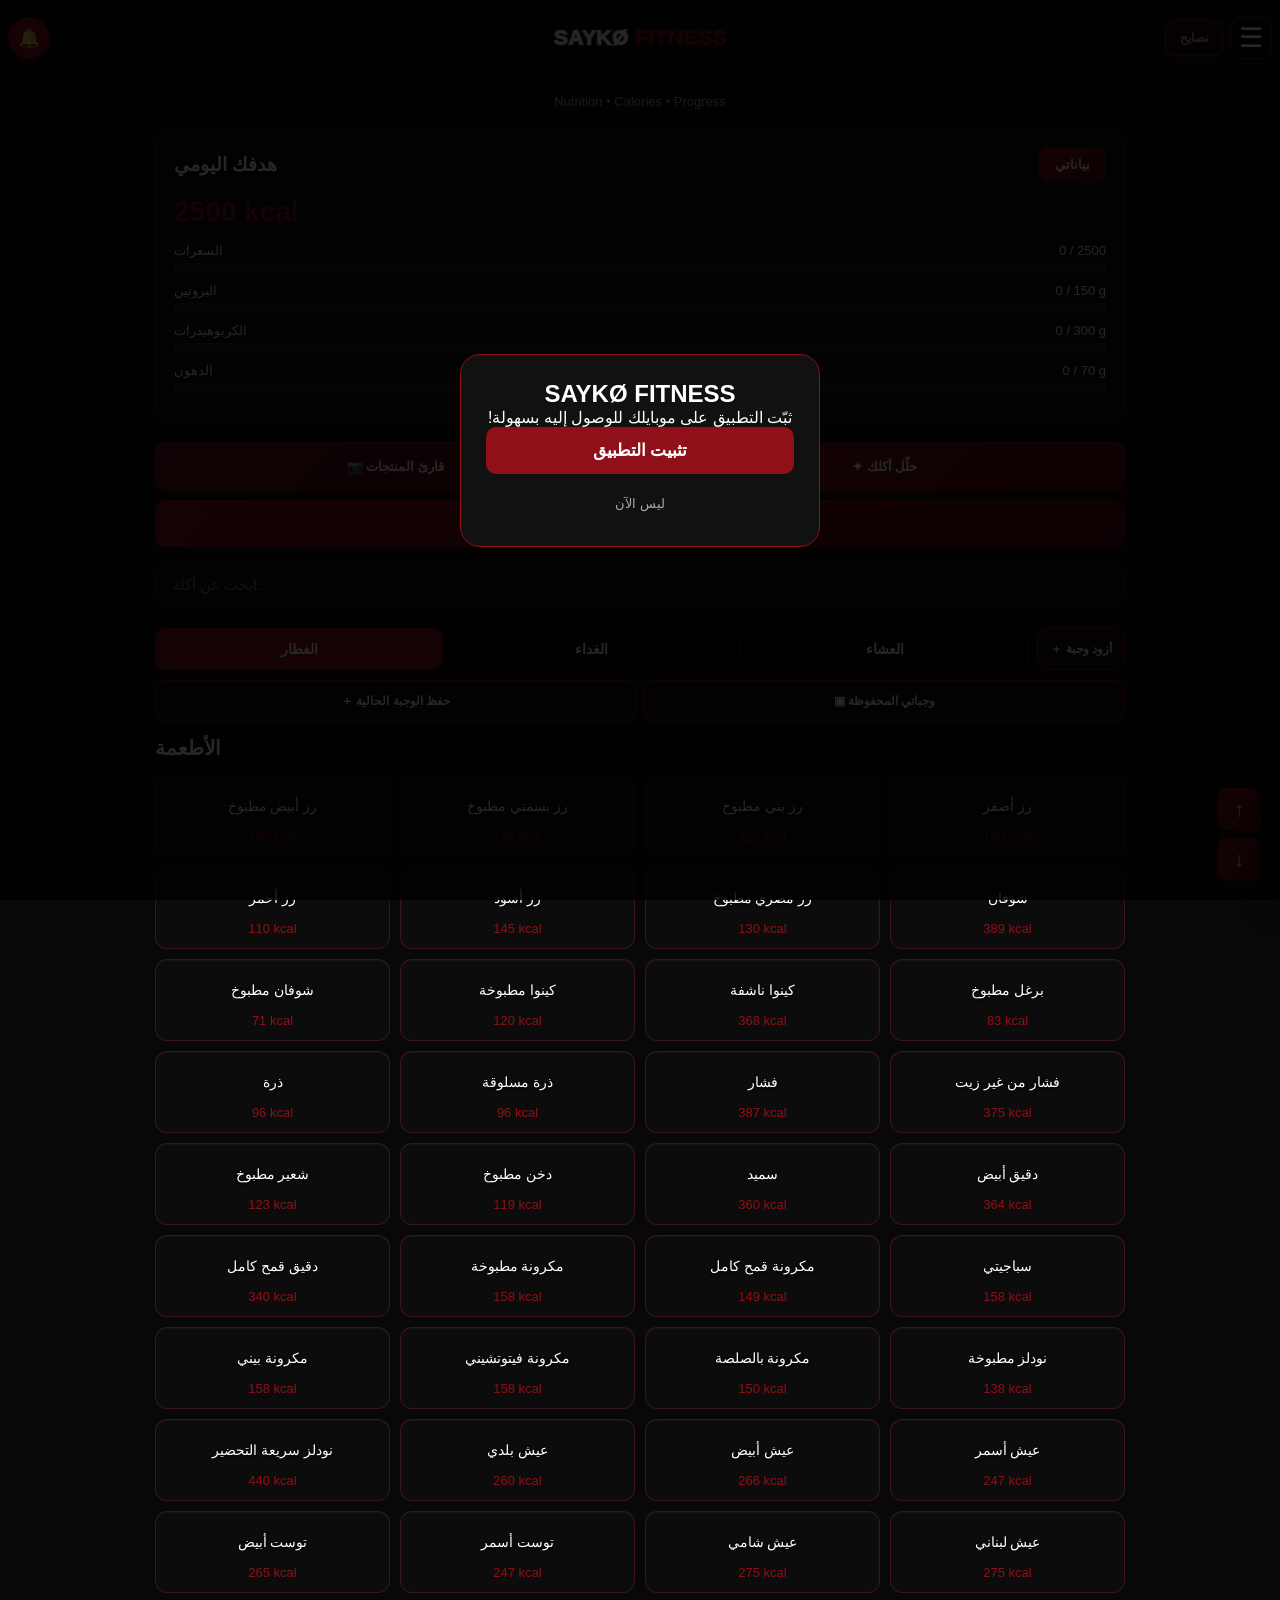
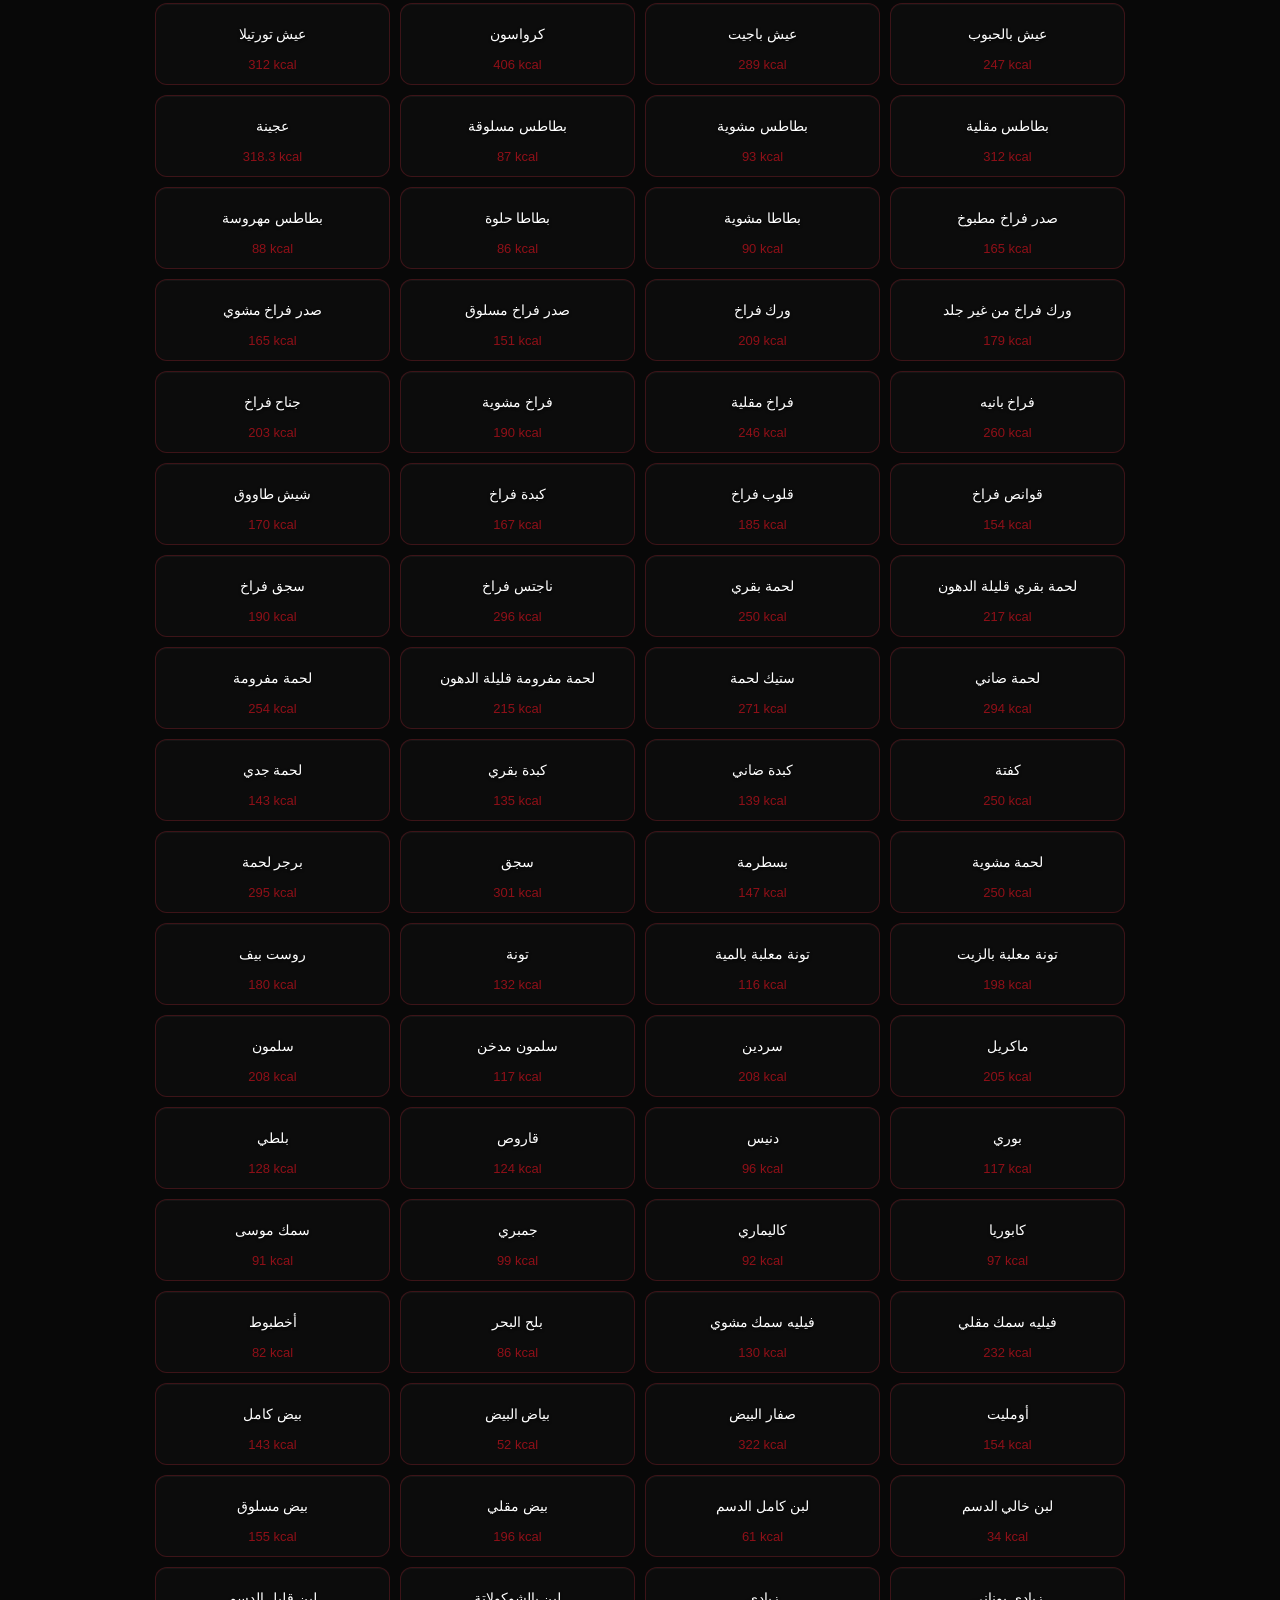
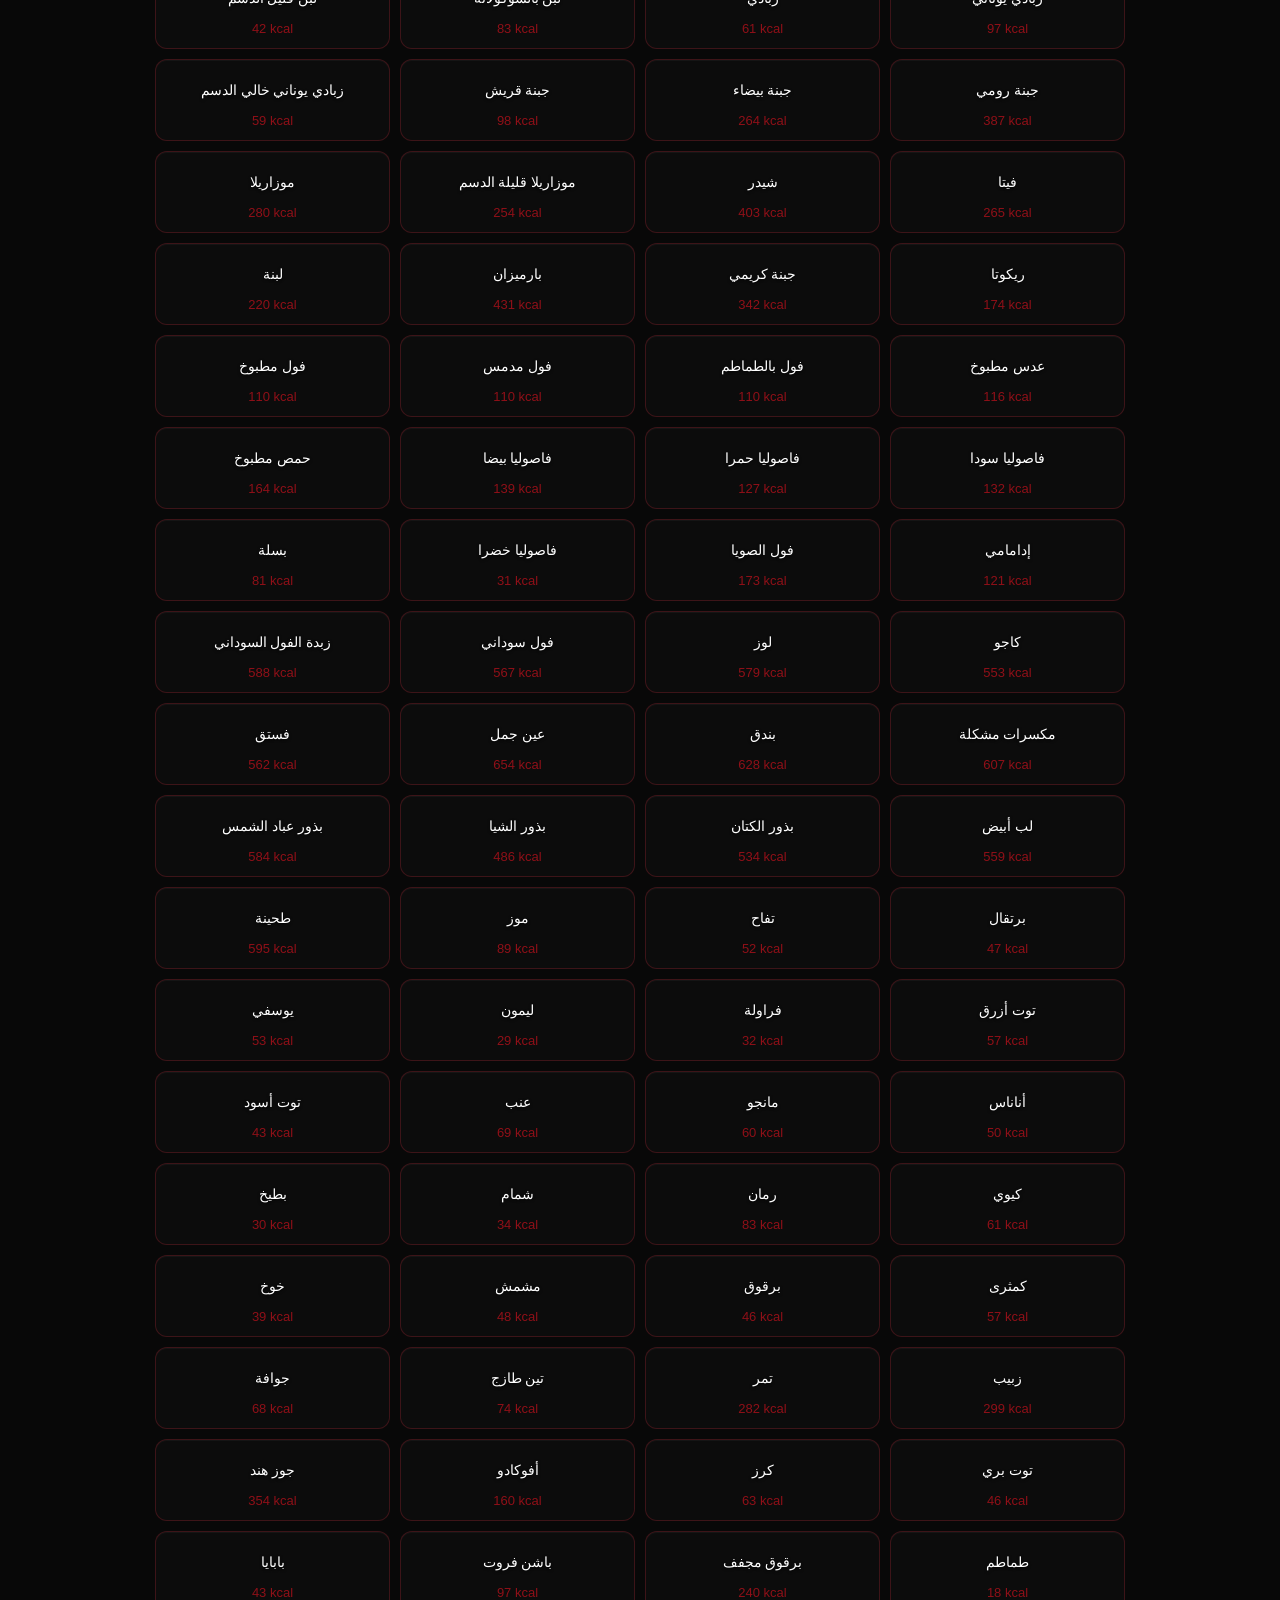
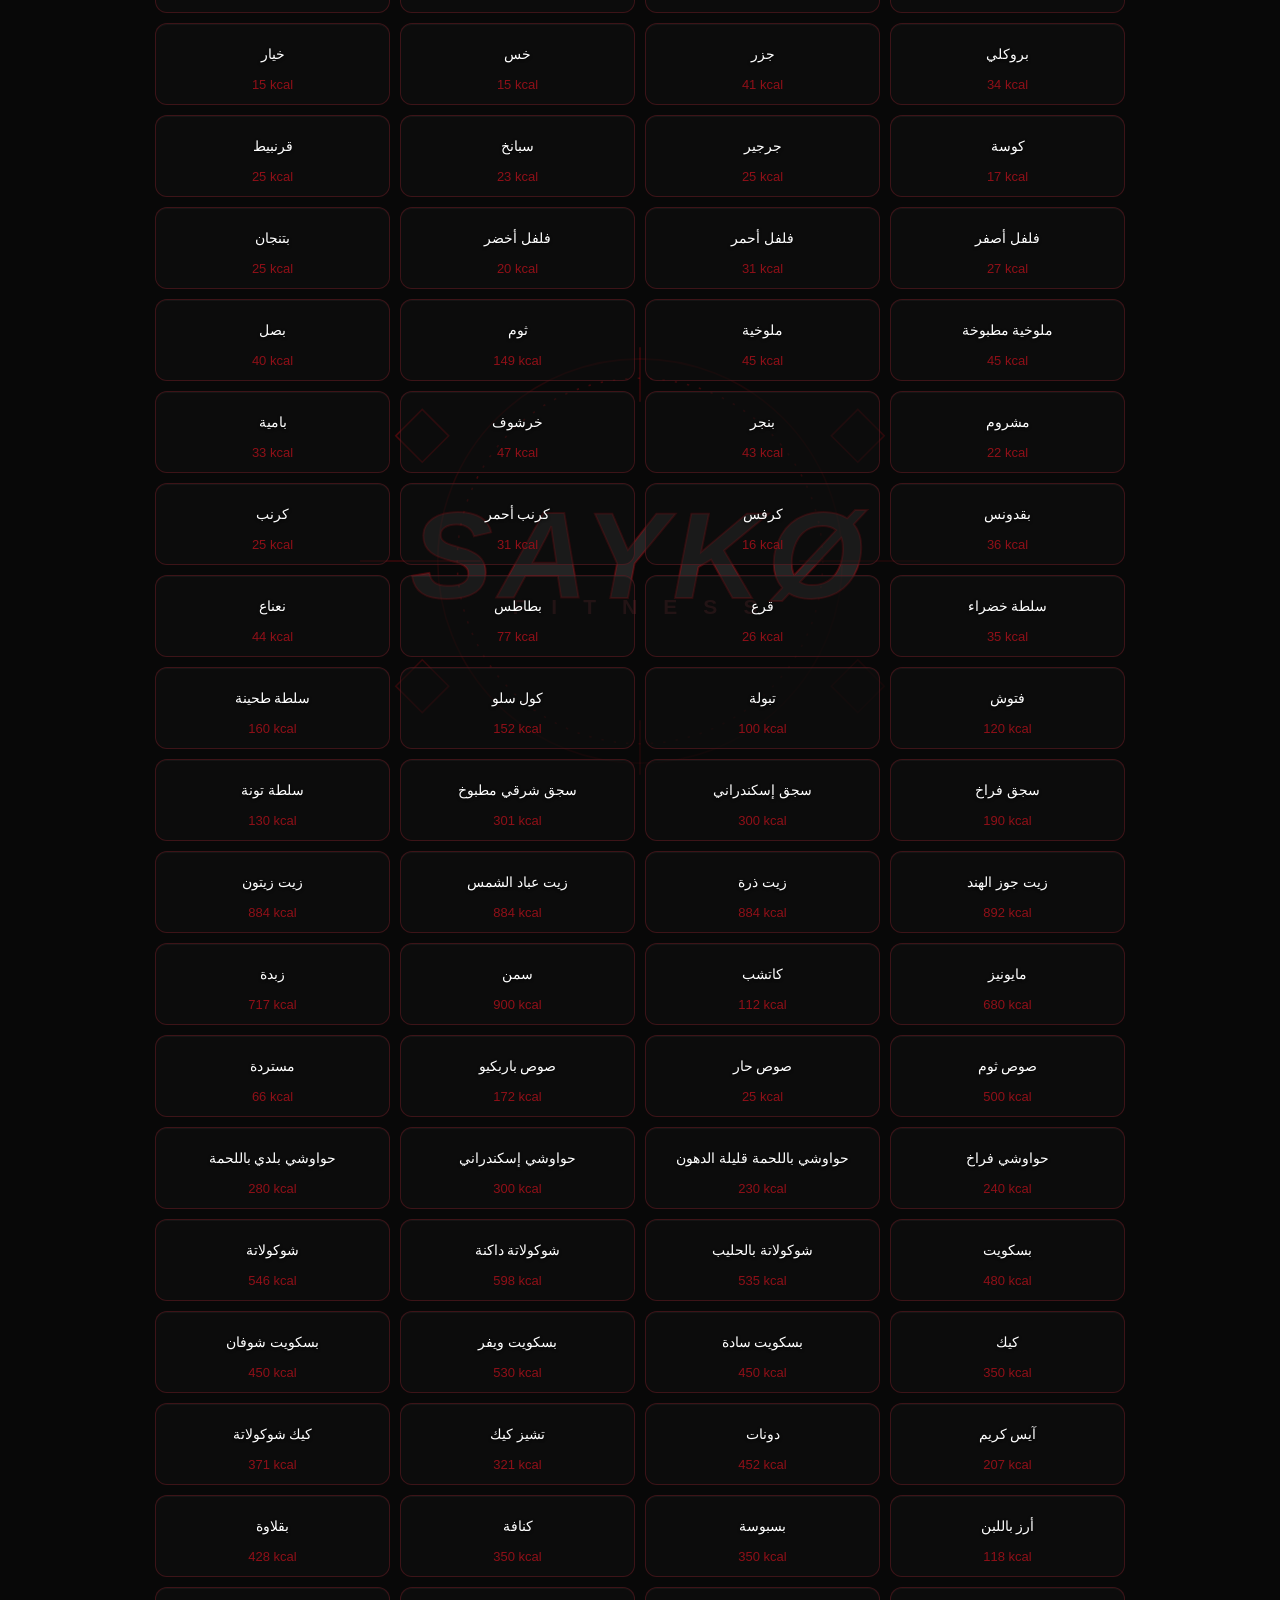
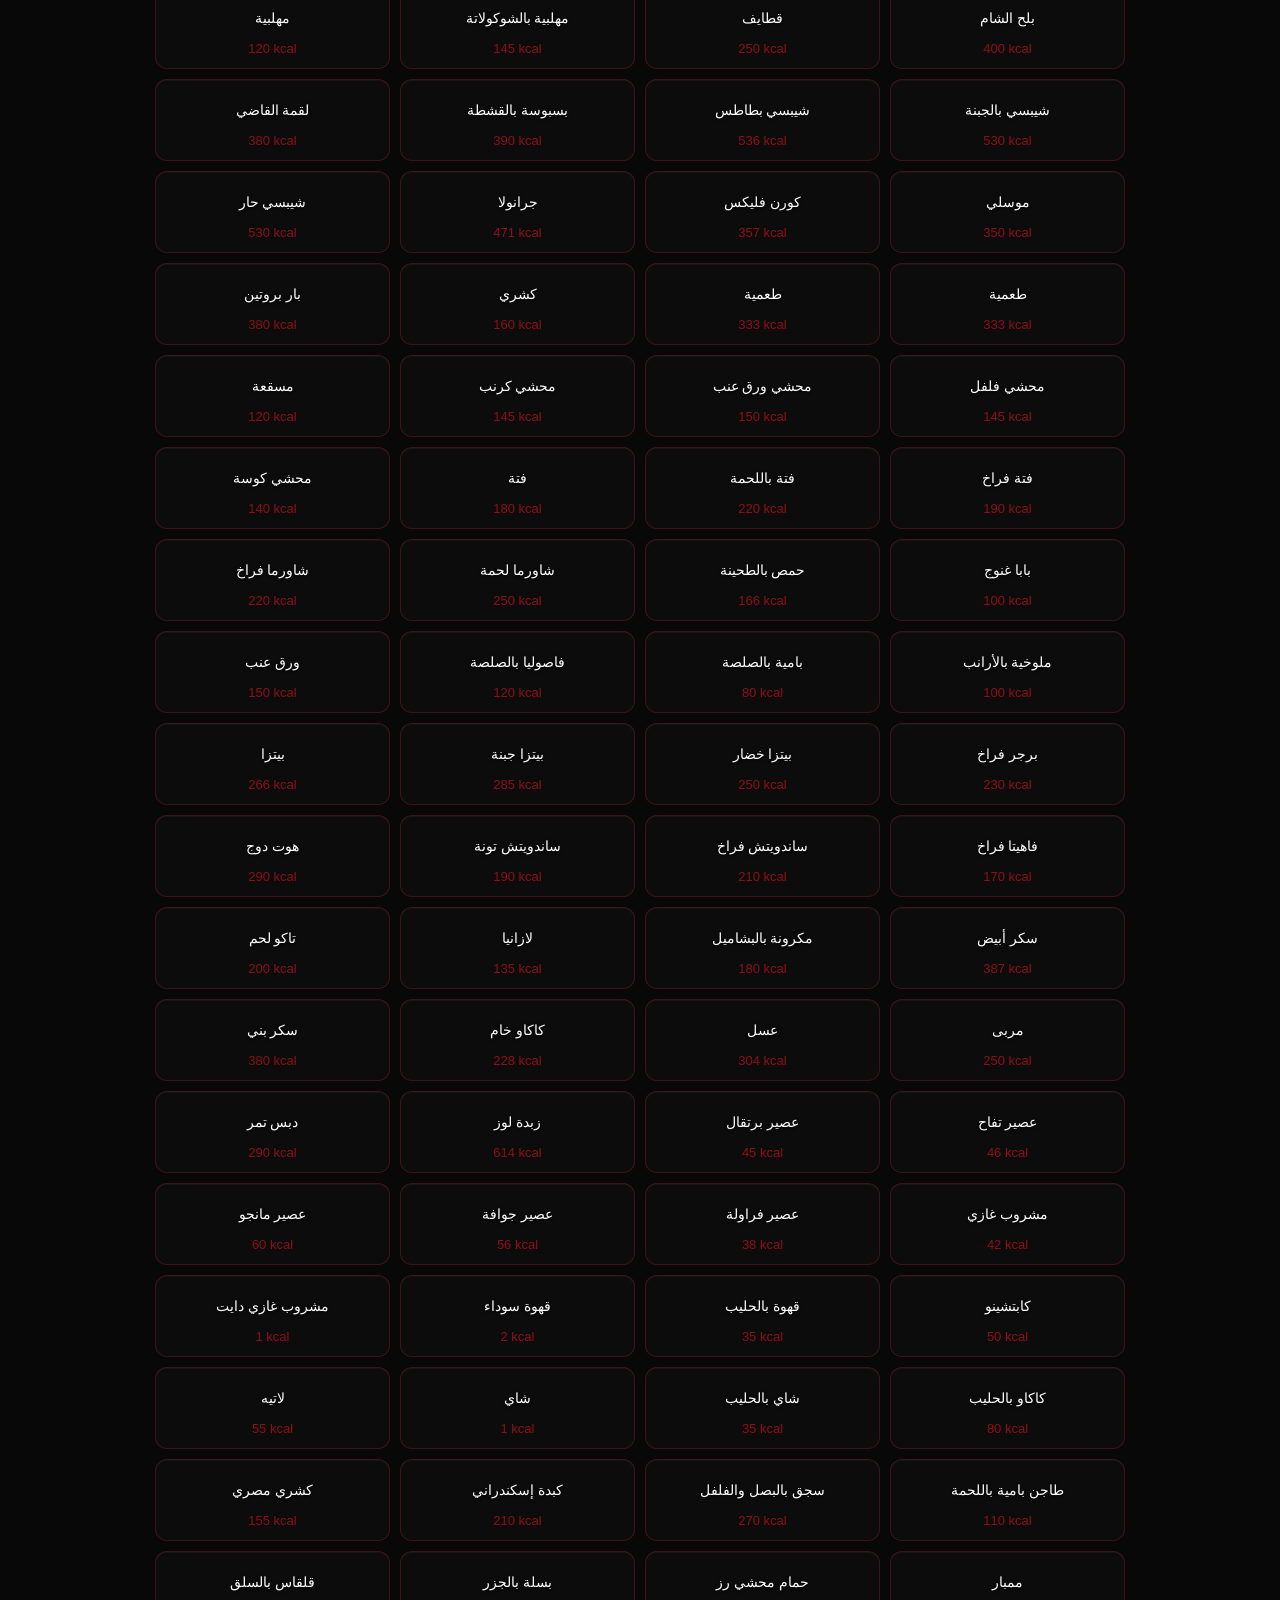
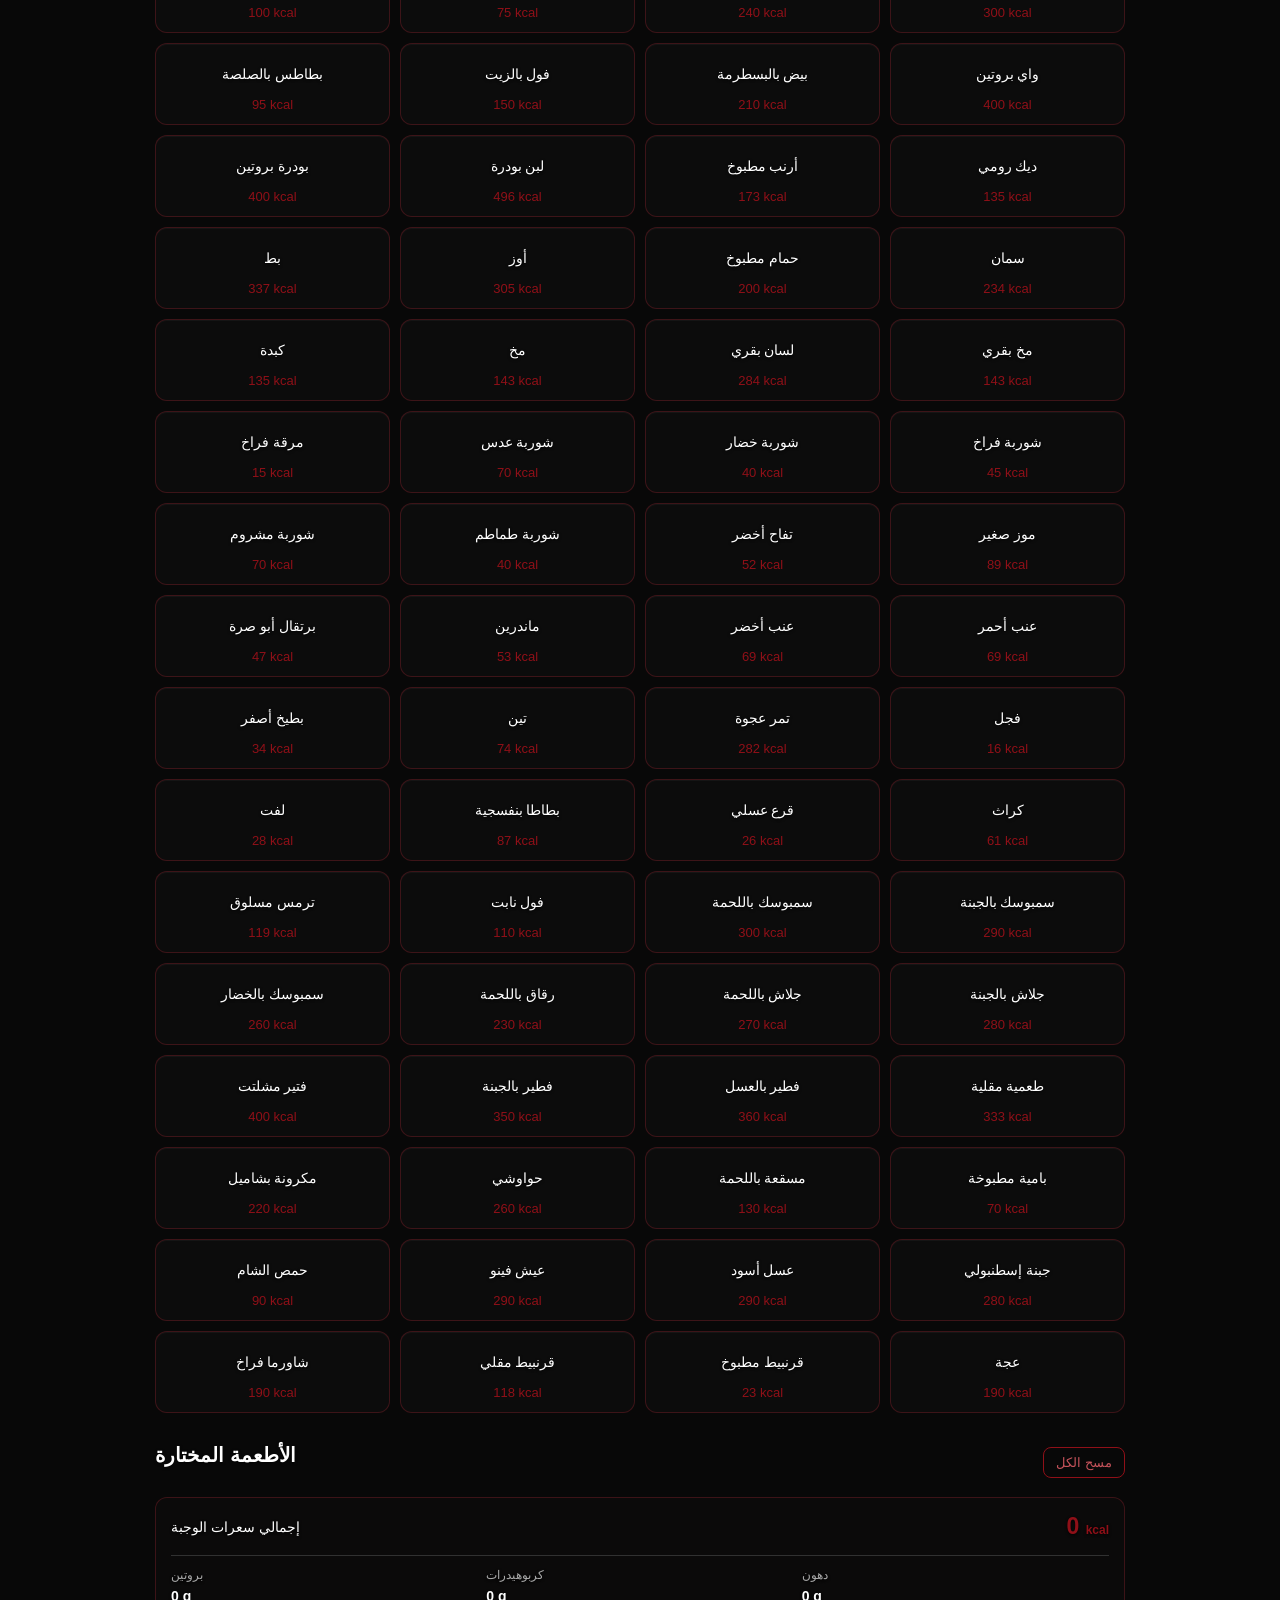
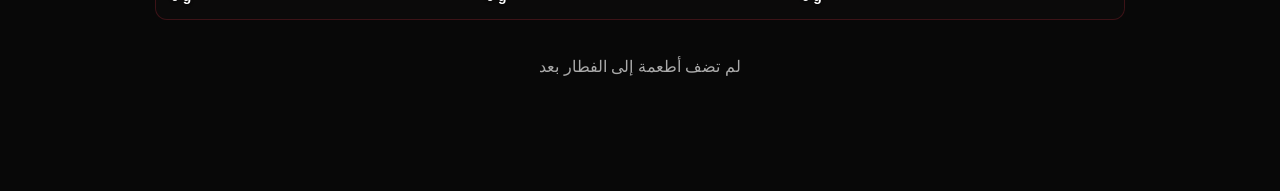
==== commit a001e376: "Update index.html" ====
--- a/index.html
+++ b/index.html
@@ -3725,7 +3725,6 @@
 
     document.getElementById("sideMenu").classList.add("open");
     document.getElementById("sideOverlay").classList.add("show");
-    document.documentElement.style.overflow="hidden";
     document.body.style.overflow="hidden";
 
 }
@@ -3734,13 +3733,7 @@
 
     document.getElementById("sideMenu").classList.remove("open");
     document.getElementById("sideOverlay").classList.remove("show");
-    document.documentElement.style.overflow="";
     document.body.style.overflow="";
-    document.body.style.position="";
-    document.body.style.top="";
-    document.body.style.left="";
-    document.body.style.right="";
-    document.body.style.width="";
 
 }
 
@@ -4240,10 +4233,18 @@
     if(analyzerBodyLock) return;
     analyzerSavedScrollY = window.scrollY || window.pageYOffset || 0;
     analyzerBodyLock = {
-      htmlOverflow:document.documentElement.style.overflow,
-      bodyOverflow:document.body.style.overflow
+      position:document.body.style.position,
+      top:document.body.style.top,
+      left:document.body.style.left,
+      right:document.body.style.right,
+      width:document.body.style.width,
+      overflow:document.body.style.overflow
     };
-    document.documentElement.style.overflow="hidden";
+    document.body.style.position="fixed";
+    document.body.style.top=`-${analyzerSavedScrollY}px`;
+    document.body.style.left="0";
+    document.body.style.right="0";
+    document.body.style.width="100%";
     document.body.style.overflow="hidden";
     const overlay=document.getElementById("analyzeFoodModal");
     if(overlay){ overlay.style.overflow="hidden"; overlay.style.touchAction="pan-y"; }
@@ -4253,13 +4254,12 @@
 function unlockPageBehindAnalyzer(){
     if(!analyzerBodyLock) return;
     const old=analyzerBodyLock;
-    document.documentElement.style.overflow=old.htmlOverflow;
-    document.body.style.overflow=old.bodyOverflow;
-    document.body.style.position="";
-    document.body.style.top="";
-    document.body.style.left="";
-    document.body.style.right="";
-    document.body.style.width="";
+    document.body.style.position=old.position;
+    document.body.style.top=old.top;
+    document.body.style.left=old.left;
+    document.body.style.right=old.right;
+    document.body.style.width=old.width;
+    document.body.style.overflow=old.overflow;
     const overlay=document.getElementById("analyzeFoodModal");
     if(overlay){ overlay.style.overflow=""; overlay.style.touchAction=""; }
     const panel=overlay && overlay.querySelector(".modal");
@@ -5406,21 +5406,23 @@
     if(saykoPageLocked) return;
     saykoSavedScrollY = window.scrollY || window.pageYOffset || 0;
     saykoPageLocked = true;
-    // Use overflow locking only. Fixed-body locking can permanently freeze
-    // scrolling in Android WebView/PWA after offline/background transitions.
-    document.documentElement.style.overflow = "hidden";
+    document.body.style.position = "fixed";
+    document.body.style.top = `-${saykoSavedScrollY}px`;
+    document.body.style.left = "0";
+    document.body.style.right = "0";
+    document.body.style.width = "100%";
     document.body.style.overflow = "hidden";
 }
 function saykoUnlockPageScroll(){
+    if(!saykoPageLocked) return;
     saykoPageLocked = false;
-    document.documentElement.style.overflow = "";
-    document.body.style.overflow = "";
     document.body.style.position = "";
     document.body.style.top = "";
     document.body.style.left = "";
     document.body.style.right = "";
     document.body.style.width = "";
-    if(Number.isFinite(saykoSavedScrollY)) window.scrollTo(0, saykoSavedScrollY);
+    document.body.style.overflow = "";
+    window.scrollTo(0, saykoSavedScrollY);
 }
 function showInstallMessage() {
     if(isSaykoInstalled()){
@@ -6049,37 +6051,77 @@
     font-size: clamp(12px,3.8vw,15px) !important; letter-spacing: 0 !important; }
 }
 </style>
-<script id="sayko-offline-scroll-unfreeze-guard">
+
+<style id="sayko-scroll-emergency-v4">
+/* V4: Android/PWA document-scroll recovery. Keep the document as the scroll root. */
+html {
+  height: auto !important;
+  min-height: 100% !important;
+  overflow-x: hidden !important;
+  overflow-y: auto !important;
+  scroll-behavior: auto !important;
+  touch-action: pan-y !important;
+}
+body {
+  position: static !important;
+  inset: auto !important;
+  top: auto !important;
+  left: auto !important;
+  right: auto !important;
+  width: auto !important;
+  height: auto !important;
+  min-height: 100vh !important;
+  max-height: none !important;
+  overflow-x: hidden !important;
+  overflow-y: visible !important;
+  touch-action: pan-y !important;
+  -webkit-overflow-scrolling: touch !important;
+  background-attachment: scroll !important;
+}
+body > main {
+  height: auto !important;
+  min-height: 0 !important;
+  max-height: none !important;
+  overflow: visible !important;
+  touch-action: pan-y !important;
+}
+</style>
+<script id="sayko-scroll-emergency-v4-js">
 (() => {
-  const hasVisibleLockUI = () => {
-    const shown = el => !!el && getComputedStyle(el).display !== "none" &&
-      (el.classList.contains("show") || el.id === "installBox");
-    return shown(document.getElementById("tutorialOverlay")) ||
-      shown(document.getElementById("analyzeFoodModal")) ||
-      shown(document.getElementById("sideOverlay")) ||
-      (document.getElementById("installBox") &&
-       getComputedStyle(document.getElementById("installBox")).display !== "none");
-  };
-  const restoreScrollIfUnblocked = () => {
-    if (hasVisibleLockUI()) return;
-    document.documentElement.style.overflow = "";
-    document.body.style.overflow = "";
-    document.body.style.position = "";
-    document.body.style.top = "";
-    document.body.style.left = "";
-    document.body.style.right = "";
-    document.body.style.width = "";
-    document.body.style.touchAction = "pan-y";
-  };
-  window.addEventListener("online", restoreScrollIfUnblocked);
-  window.addEventListener("offline", restoreScrollIfUnblocked);
-  window.addEventListener("focus", restoreScrollIfUnblocked);
+  function releaseStalePageLocks() {
+    // Modal/menu scripts may have left inline locks after a hide/offline transition.
+    if (document.documentElement) {
+      document.documentElement.style.overflowX = "hidden";
+      document.documentElement.style.overflowY = "auto";
+      document.documentElement.style.position = "";
+      document.documentElement.style.height = "";
+    }
+    if (document.body) {
+      document.body.style.position = "static";
+      document.body.style.top = "";
+      document.body.style.left = "";
+      document.body.style.right = "";
+      document.body.style.width = "";
+      document.body.style.height = "";
+      document.body.style.maxHeight = "";
+      document.body.style.overflowX = "hidden";
+      document.body.style.overflowY = "visible";
+      document.body.style.overflow = "";
+      document.body.style.touchAction = "pan-y";
+    }
+  }
+  releaseStalePageLocks();
+  window.addEventListener("online", releaseStalePageLocks);
+  window.addEventListener("offline", releaseStalePageLocks);
+  window.addEventListener("focus", releaseStalePageLocks);
+  window.addEventListener("pageshow", releaseStalePageLocks);
   document.addEventListener("visibilitychange", () => {
-    if (!document.hidden) restoreScrollIfUnblocked();
+    if (!document.hidden) releaseStalePageLocks();
   });
-  window.addEventListener("pageshow", restoreScrollIfUnblocked);
-  setTimeout(restoreScrollIfUnblocked, 500);
-  setTimeout(restoreScrollIfUnblocked, 1500);
+  // Clear any lock re-applied by delayed startup code once the page has settled.
+  setTimeout(releaseStalePageLocks, 250);
+  setTimeout(releaseStalePageLocks, 1000);
+  setTimeout(releaseStalePageLocks, 2500);
 })();
 </script>
 
@@ -6189,4 +6231,3 @@
 }
 </style>
 
-
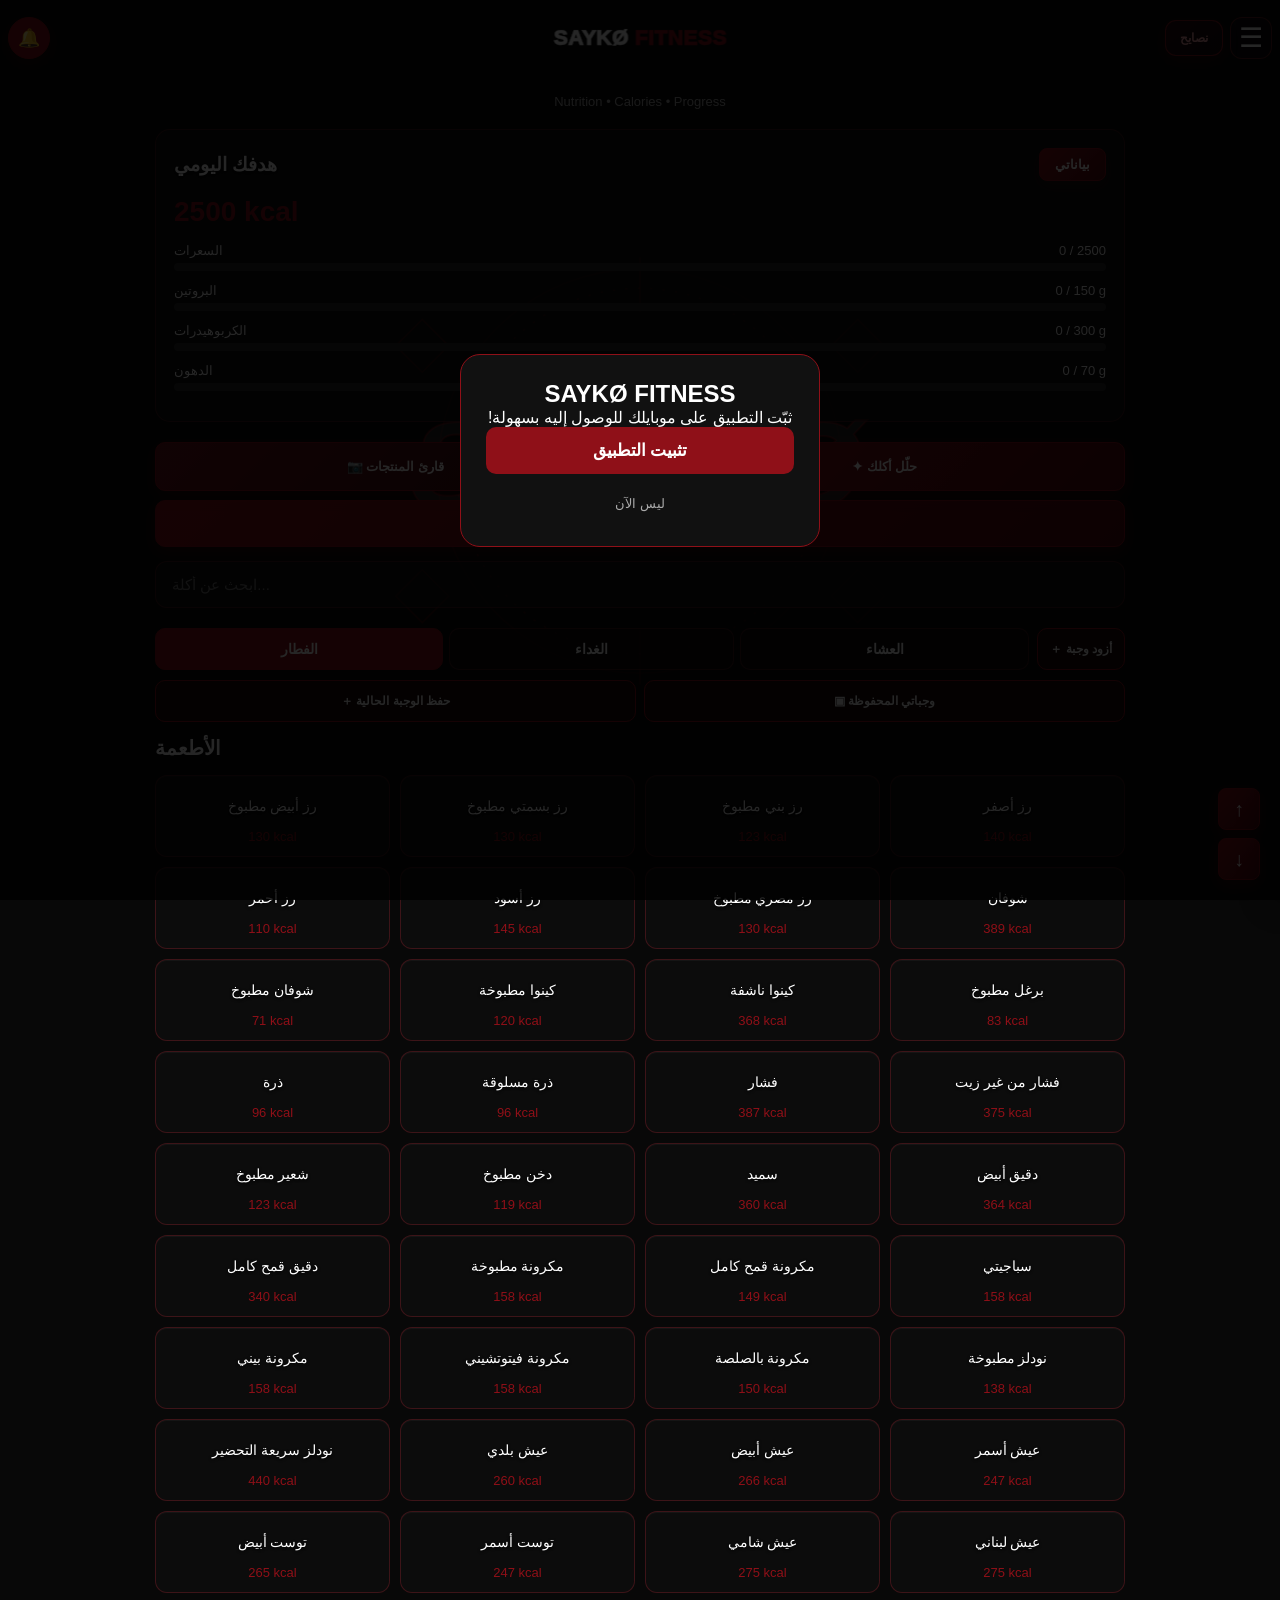
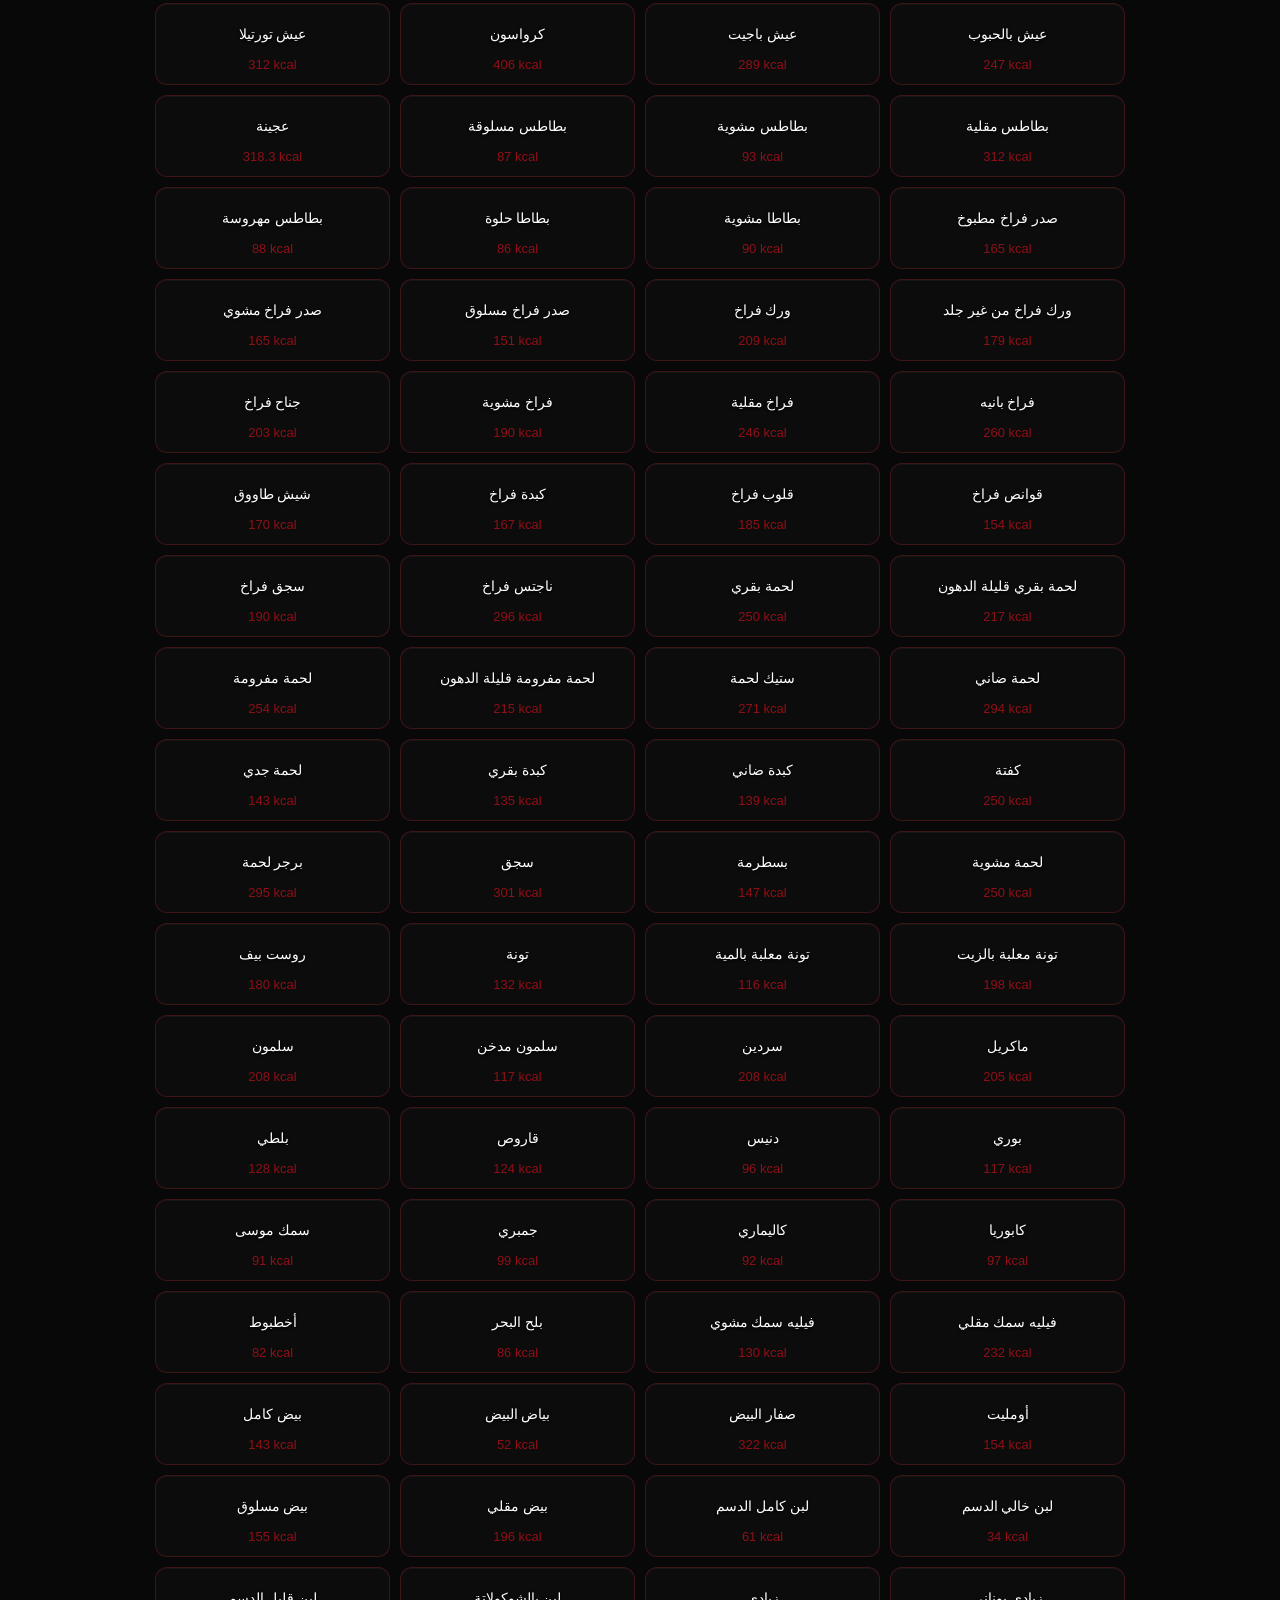
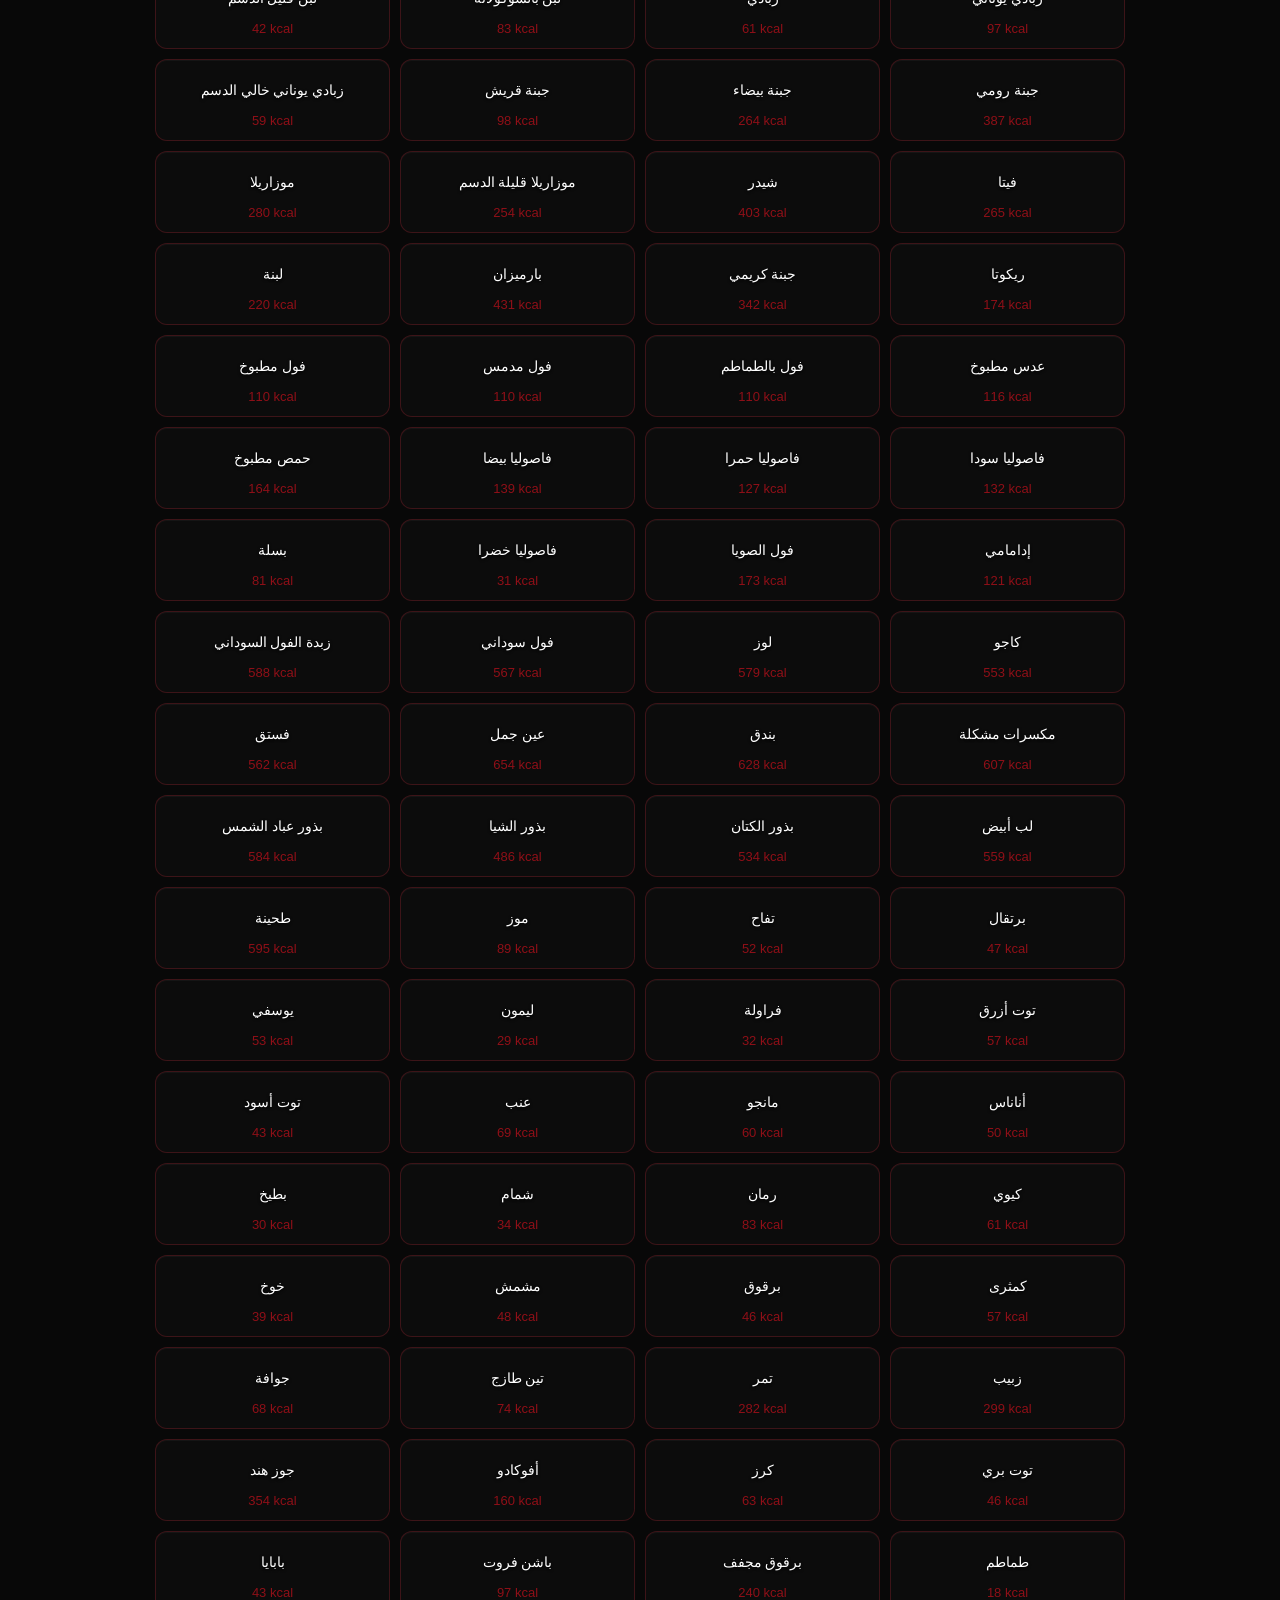
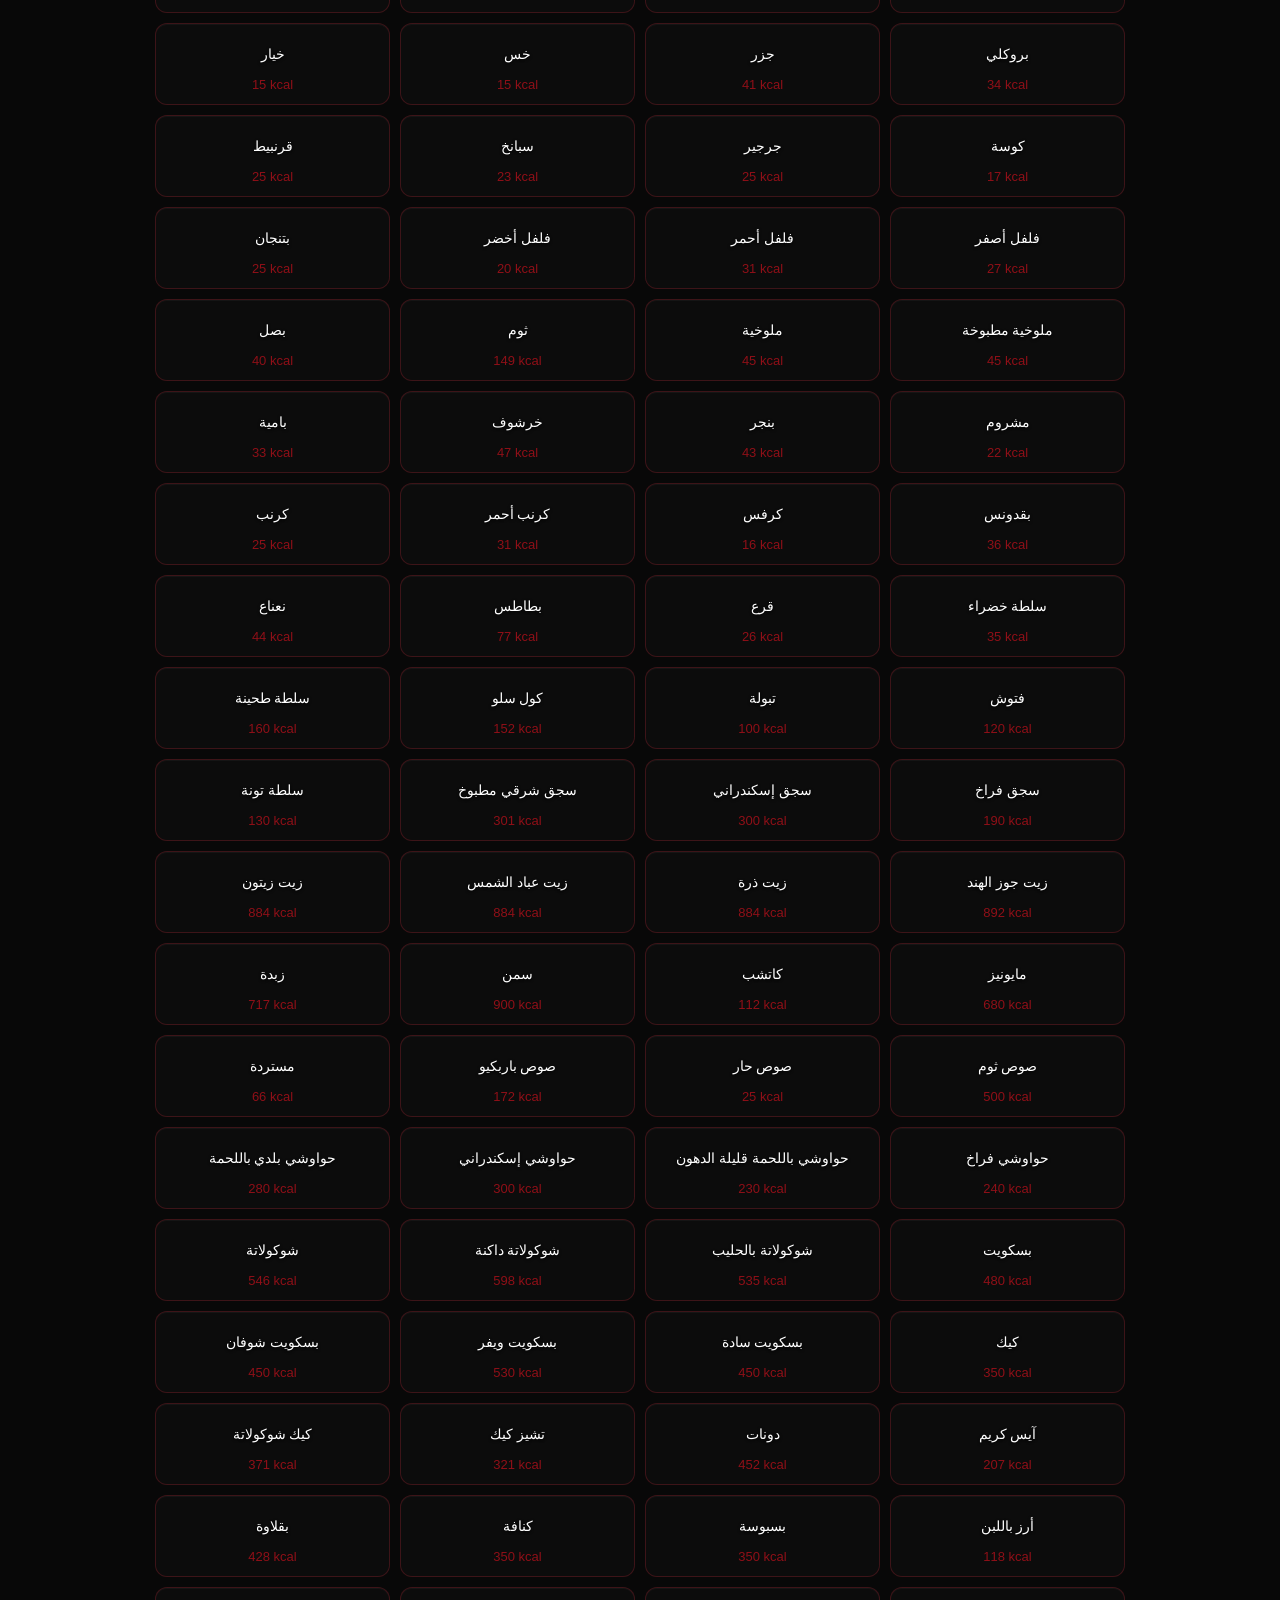
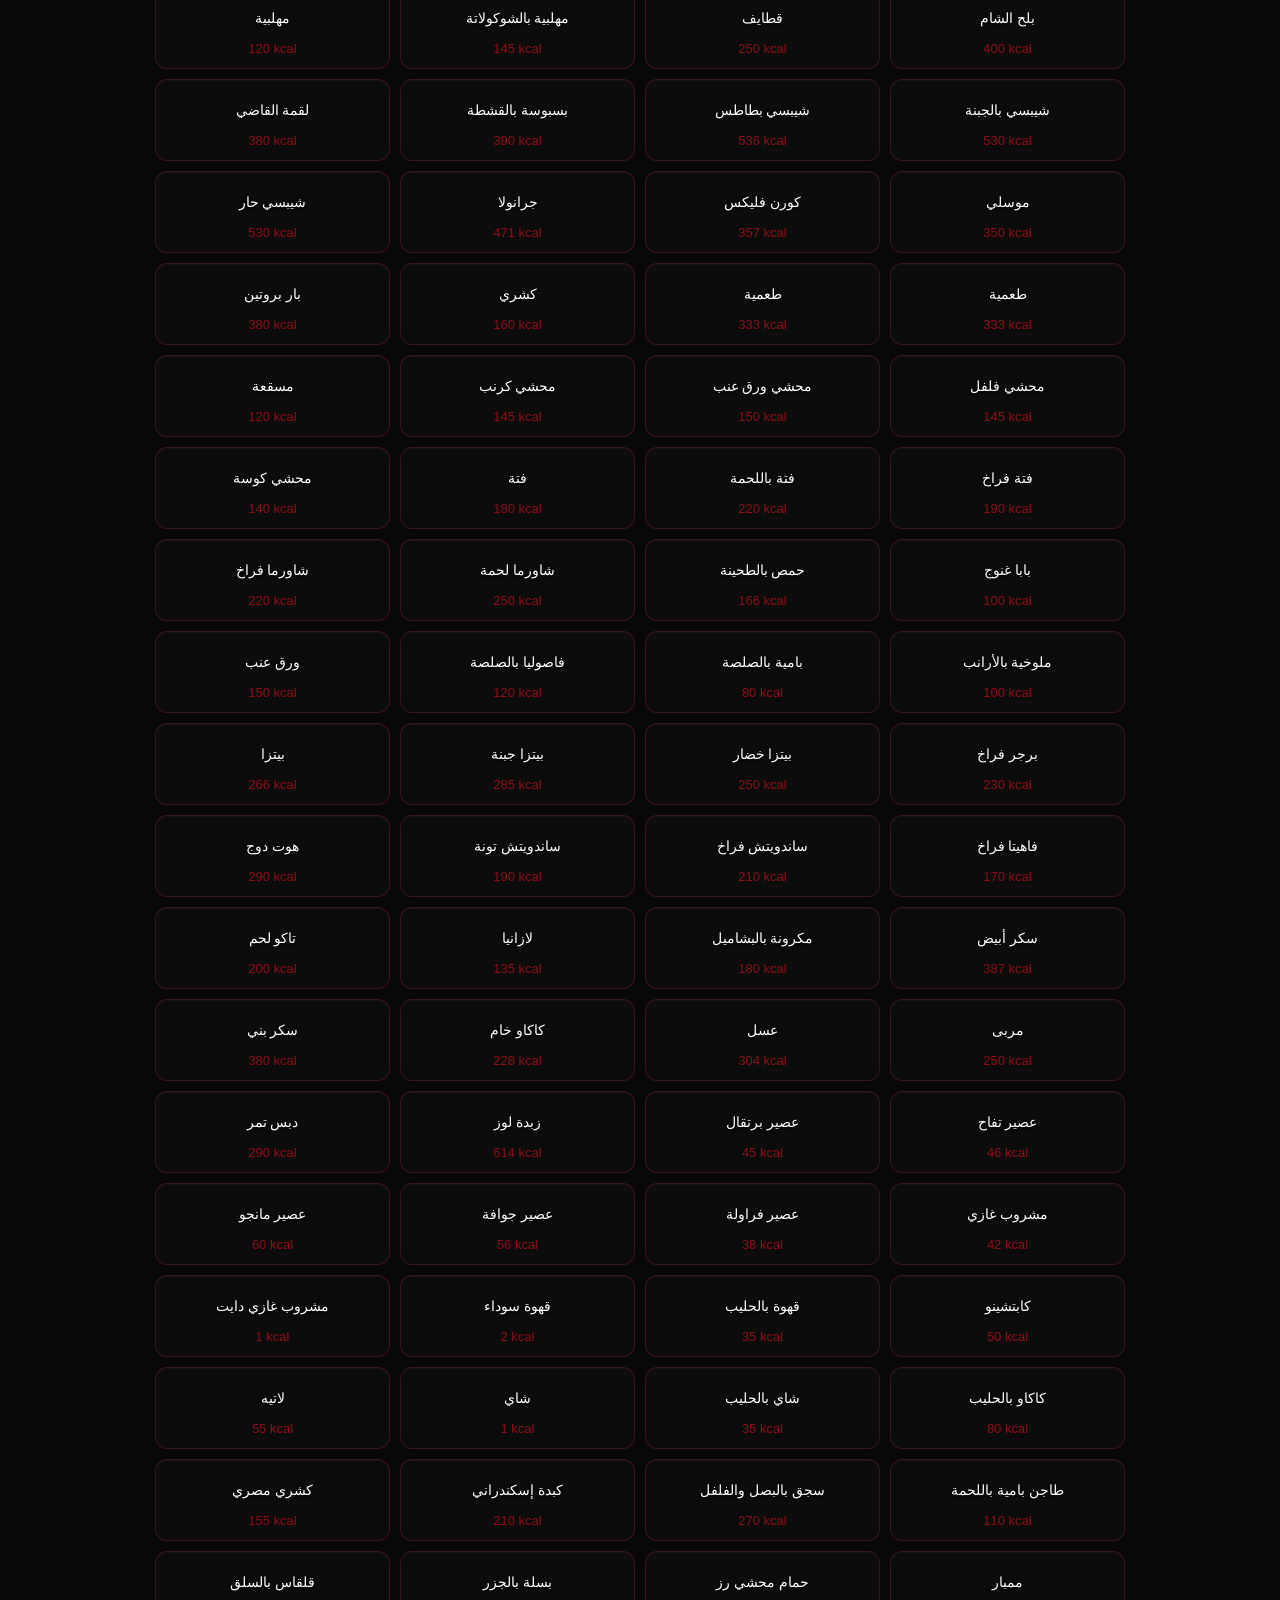
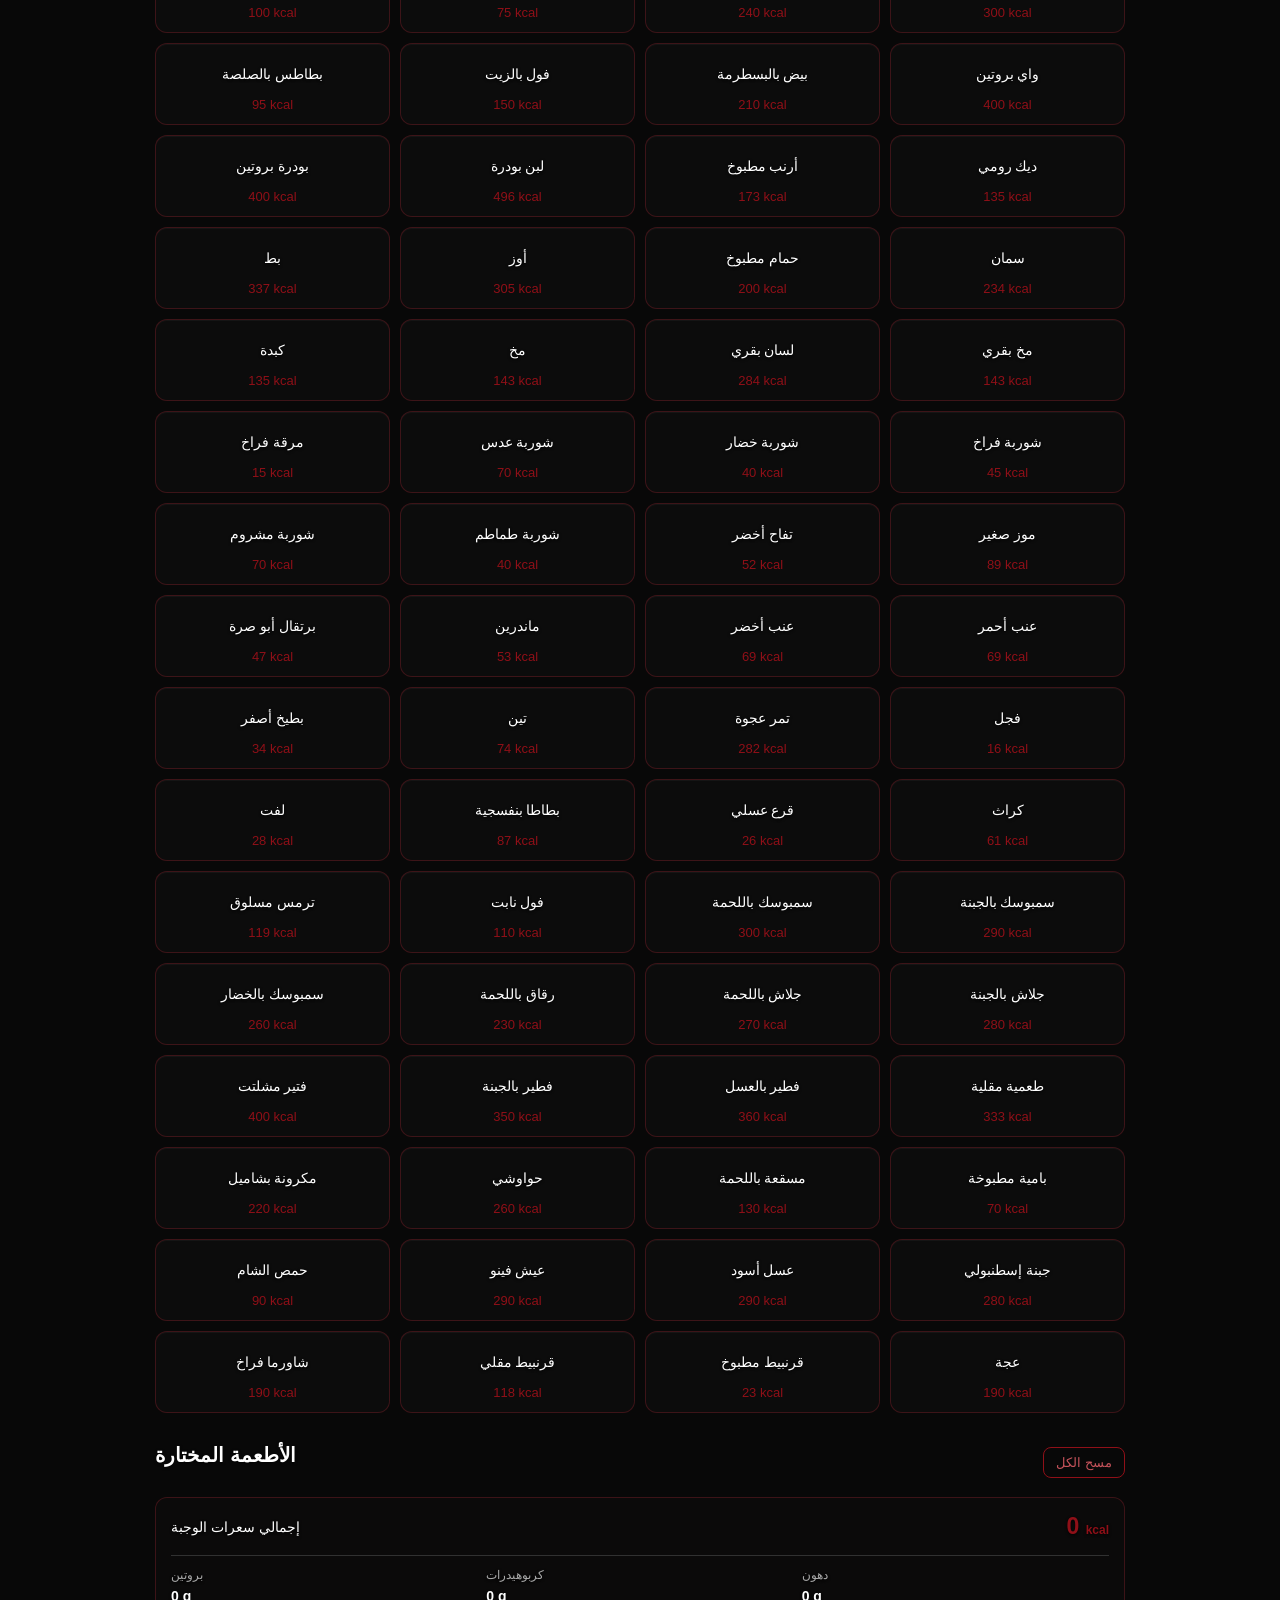
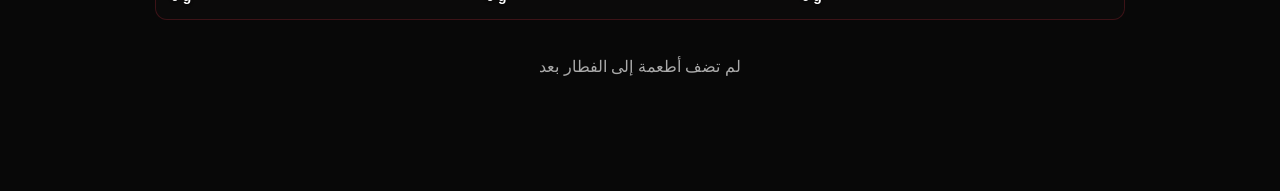
==== commit 5bf52509: "Update index.html" ====
--- a/index.html
+++ b/index.html
@@ -1889,6 +1889,15 @@
   border: 0 !important;
 }
 </style>
+<script>
+// SAYKO: online/offline state only; does not change the original UI design.
+(function(){
+  function sync(){ document.documentElement.dataset.saykoOffline = navigator.onLine ? "false" : "true"; }
+  sync();
+  window.addEventListener("online", sync);
+  window.addEventListener("offline", sync);
+})();
+</script>
 </head>
 
 
@@ -6051,80 +6060,6 @@
     font-size: clamp(12px,3.8vw,15px) !important; letter-spacing: 0 !important; }
 }
 </style>
-
-<style id="sayko-scroll-emergency-v4">
-/* V4: Android/PWA document-scroll recovery. Keep the document as the scroll root. */
-html {
-  height: auto !important;
-  min-height: 100% !important;
-  overflow-x: hidden !important;
-  overflow-y: auto !important;
-  scroll-behavior: auto !important;
-  touch-action: pan-y !important;
-}
-body {
-  position: static !important;
-  inset: auto !important;
-  top: auto !important;
-  left: auto !important;
-  right: auto !important;
-  width: auto !important;
-  height: auto !important;
-  min-height: 100vh !important;
-  max-height: none !important;
-  overflow-x: hidden !important;
-  overflow-y: visible !important;
-  touch-action: pan-y !important;
-  -webkit-overflow-scrolling: touch !important;
-  background-attachment: scroll !important;
-}
-body > main {
-  height: auto !important;
-  min-height: 0 !important;
-  max-height: none !important;
-  overflow: visible !important;
-  touch-action: pan-y !important;
-}
-</style>
-<script id="sayko-scroll-emergency-v4-js">
-(() => {
-  function releaseStalePageLocks() {
-    // Modal/menu scripts may have left inline locks after a hide/offline transition.
-    if (document.documentElement) {
-      document.documentElement.style.overflowX = "hidden";
-      document.documentElement.style.overflowY = "auto";
-      document.documentElement.style.position = "";
-      document.documentElement.style.height = "";
-    }
-    if (document.body) {
-      document.body.style.position = "static";
-      document.body.style.top = "";
-      document.body.style.left = "";
-      document.body.style.right = "";
-      document.body.style.width = "";
-      document.body.style.height = "";
-      document.body.style.maxHeight = "";
-      document.body.style.overflowX = "hidden";
-      document.body.style.overflowY = "visible";
-      document.body.style.overflow = "";
-      document.body.style.touchAction = "pan-y";
-    }
-  }
-  releaseStalePageLocks();
-  window.addEventListener("online", releaseStalePageLocks);
-  window.addEventListener("offline", releaseStalePageLocks);
-  window.addEventListener("focus", releaseStalePageLocks);
-  window.addEventListener("pageshow", releaseStalePageLocks);
-  document.addEventListener("visibilitychange", () => {
-    if (!document.hidden) releaseStalePageLocks();
-  });
-  // Clear any lock re-applied by delayed startup code once the page has settled.
-  setTimeout(releaseStalePageLocks, 250);
-  setTimeout(releaseStalePageLocks, 1000);
-  setTimeout(releaseStalePageLocks, 2500);
-})();
-</script>
-
 </body>
         </html>
 
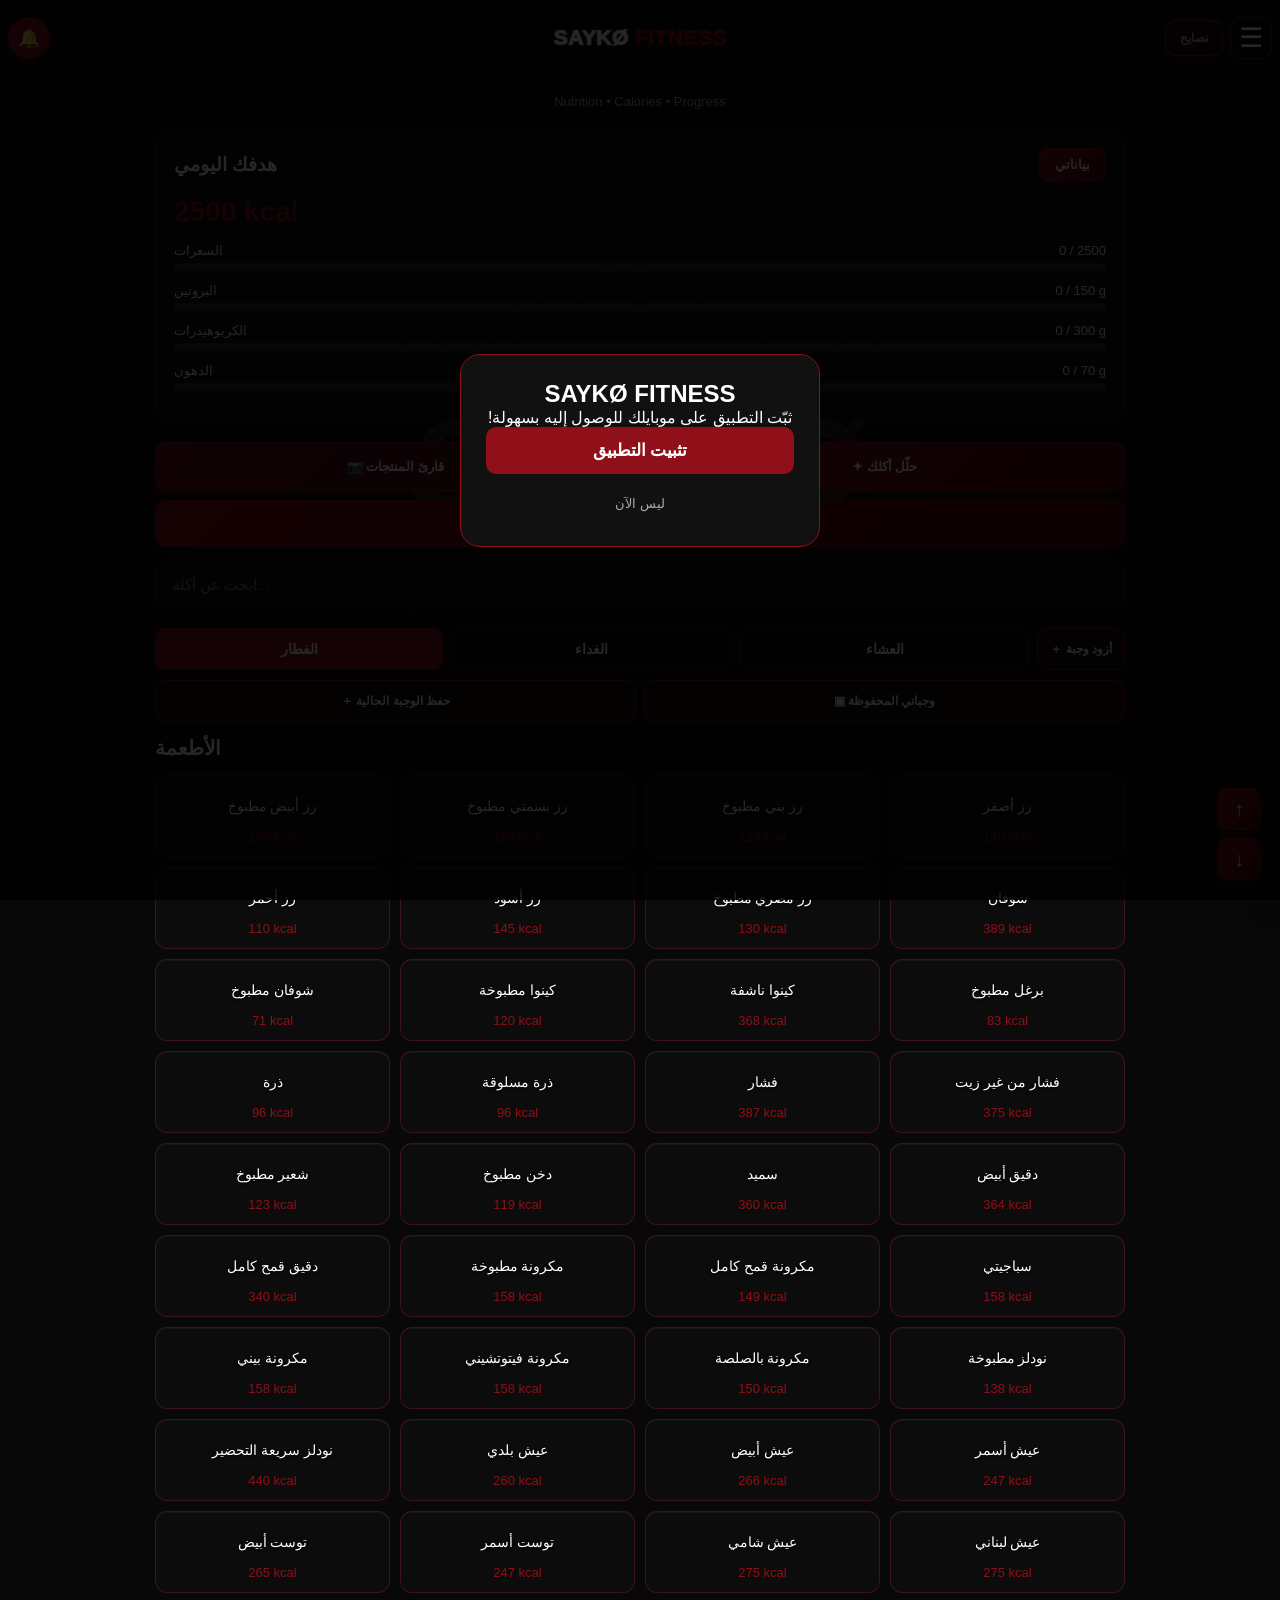
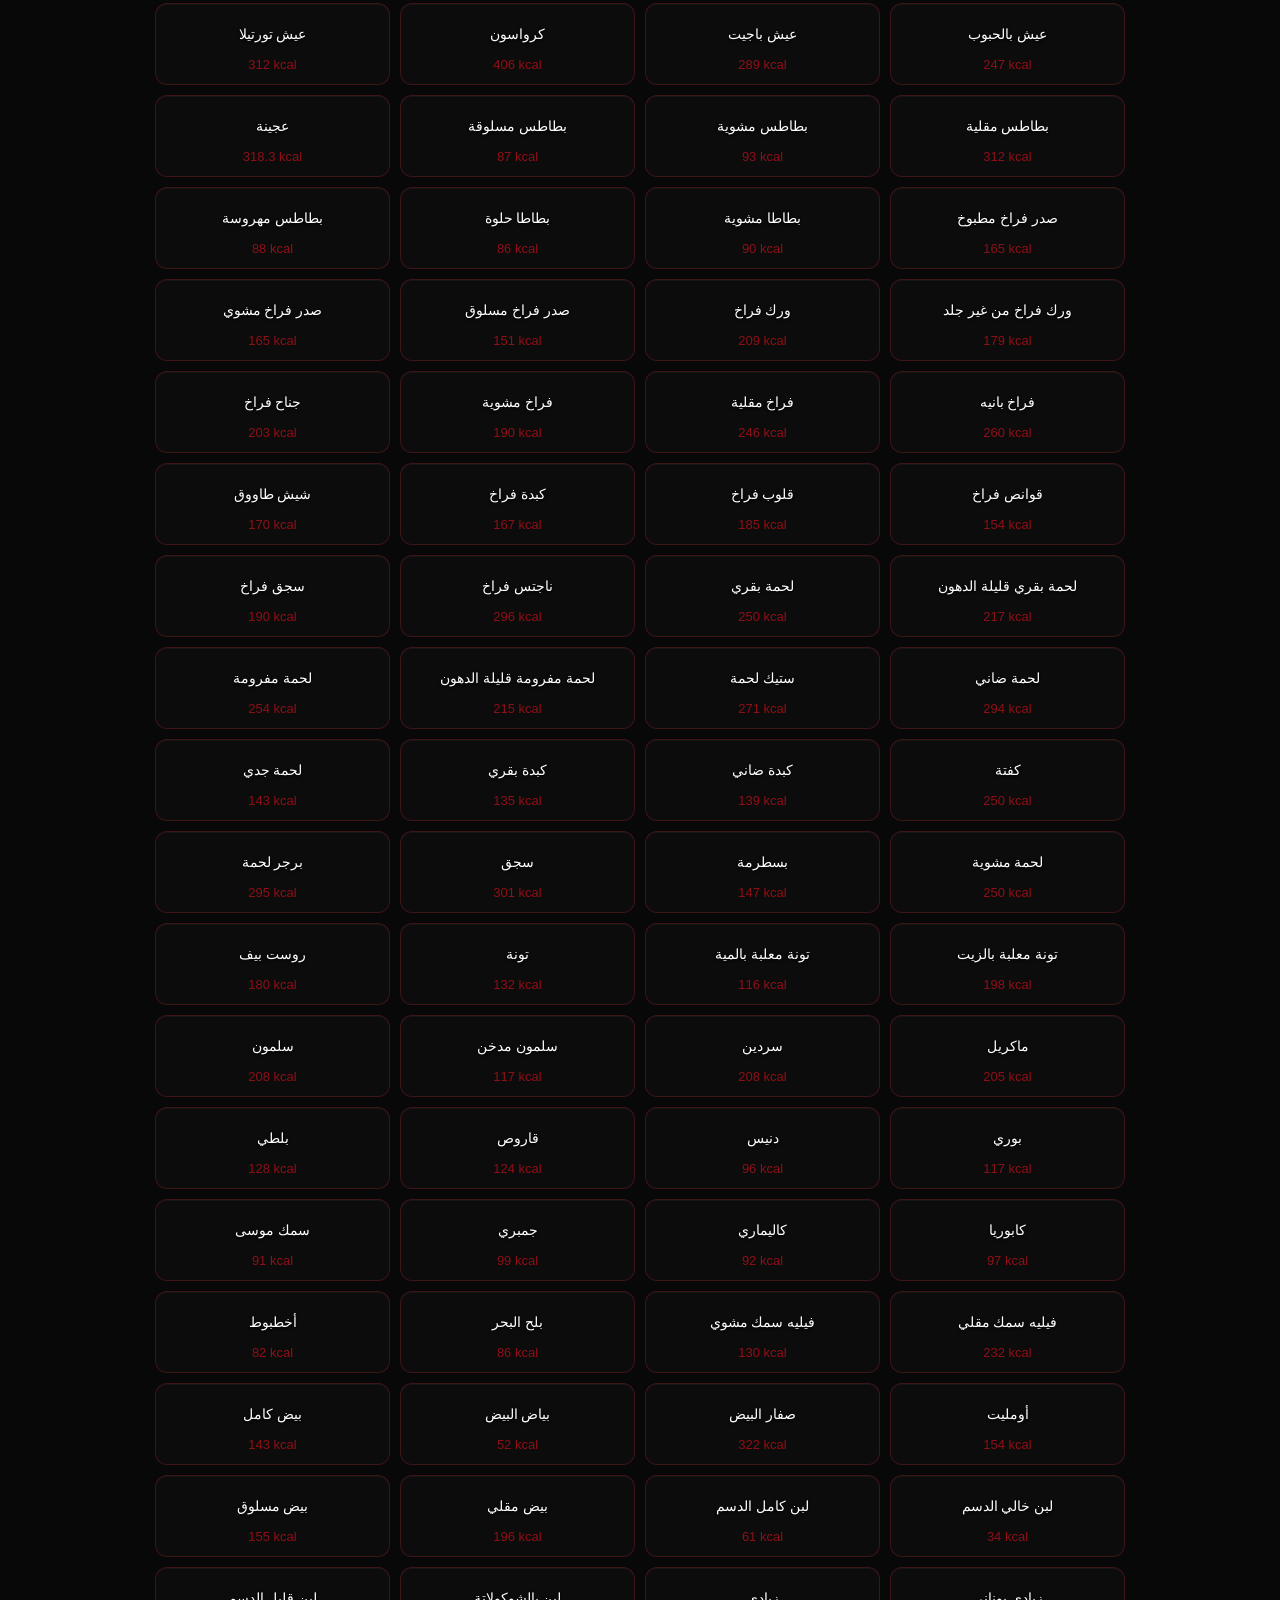
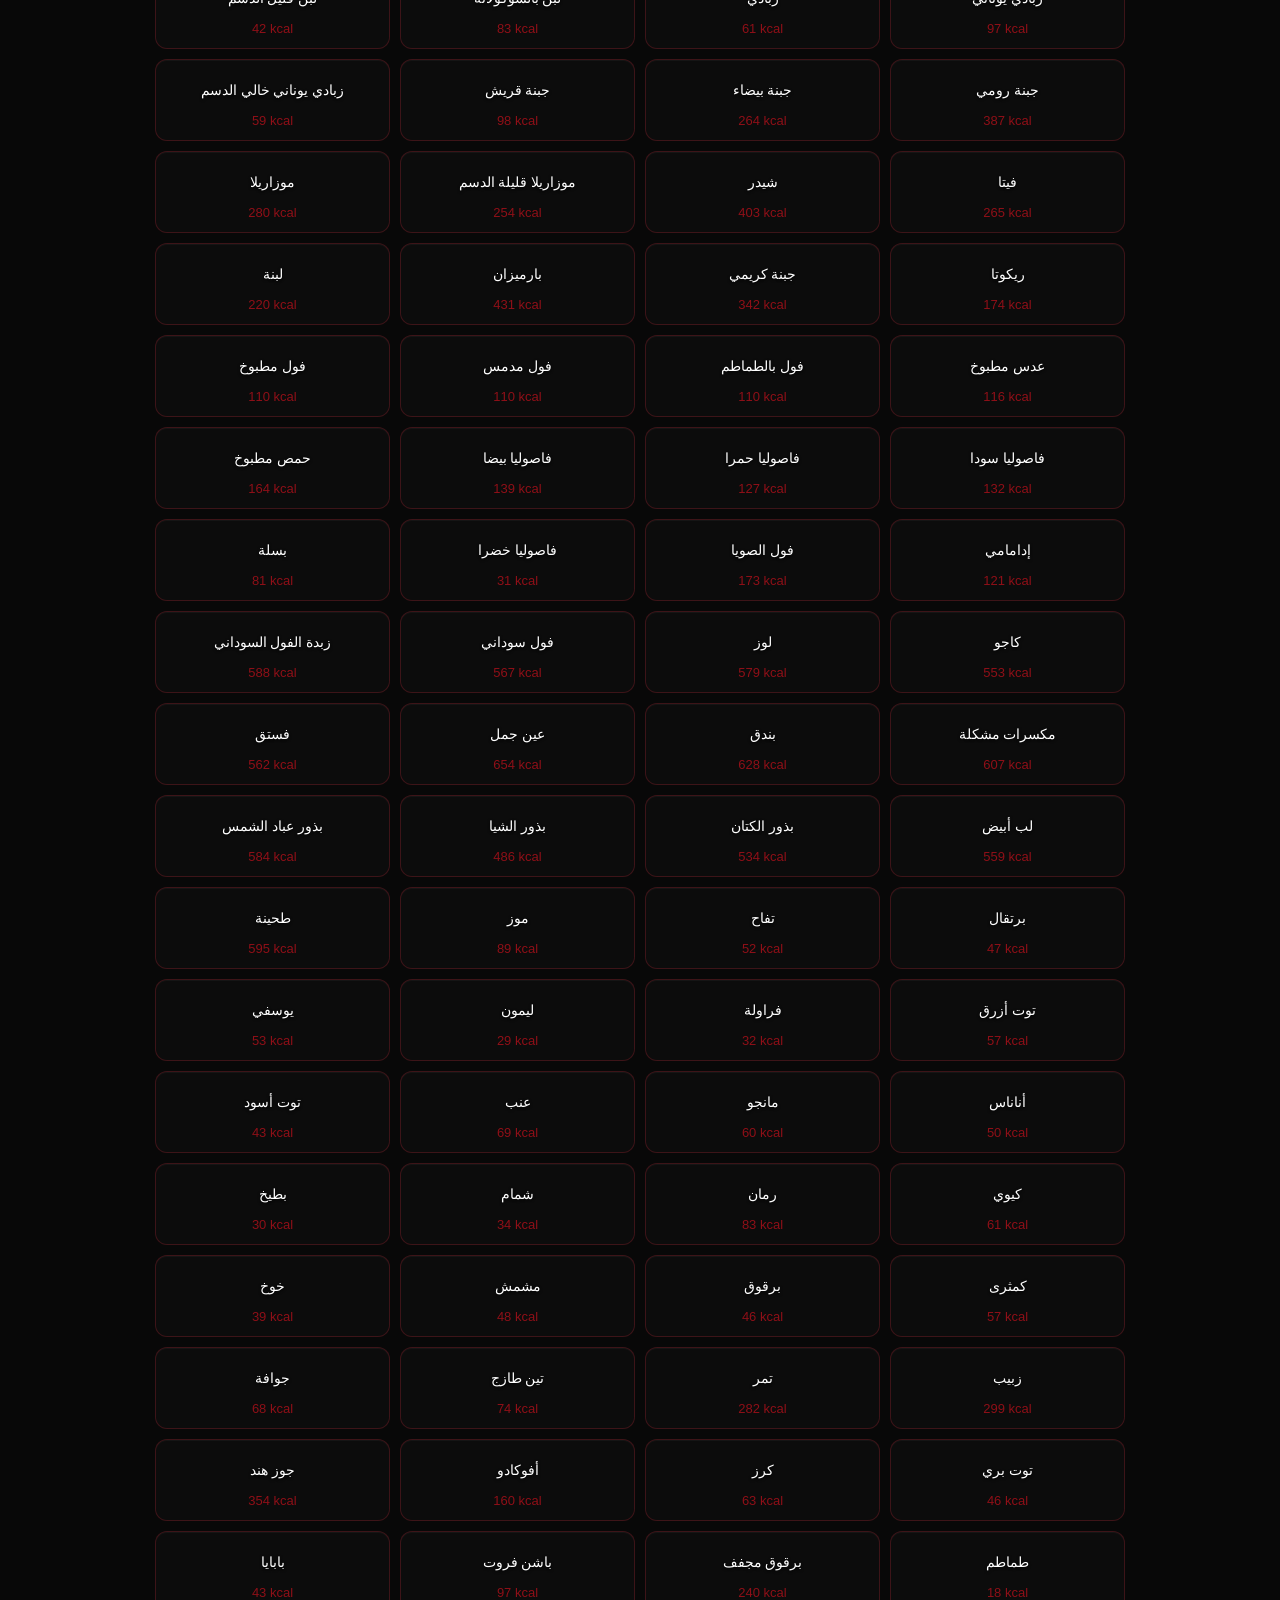
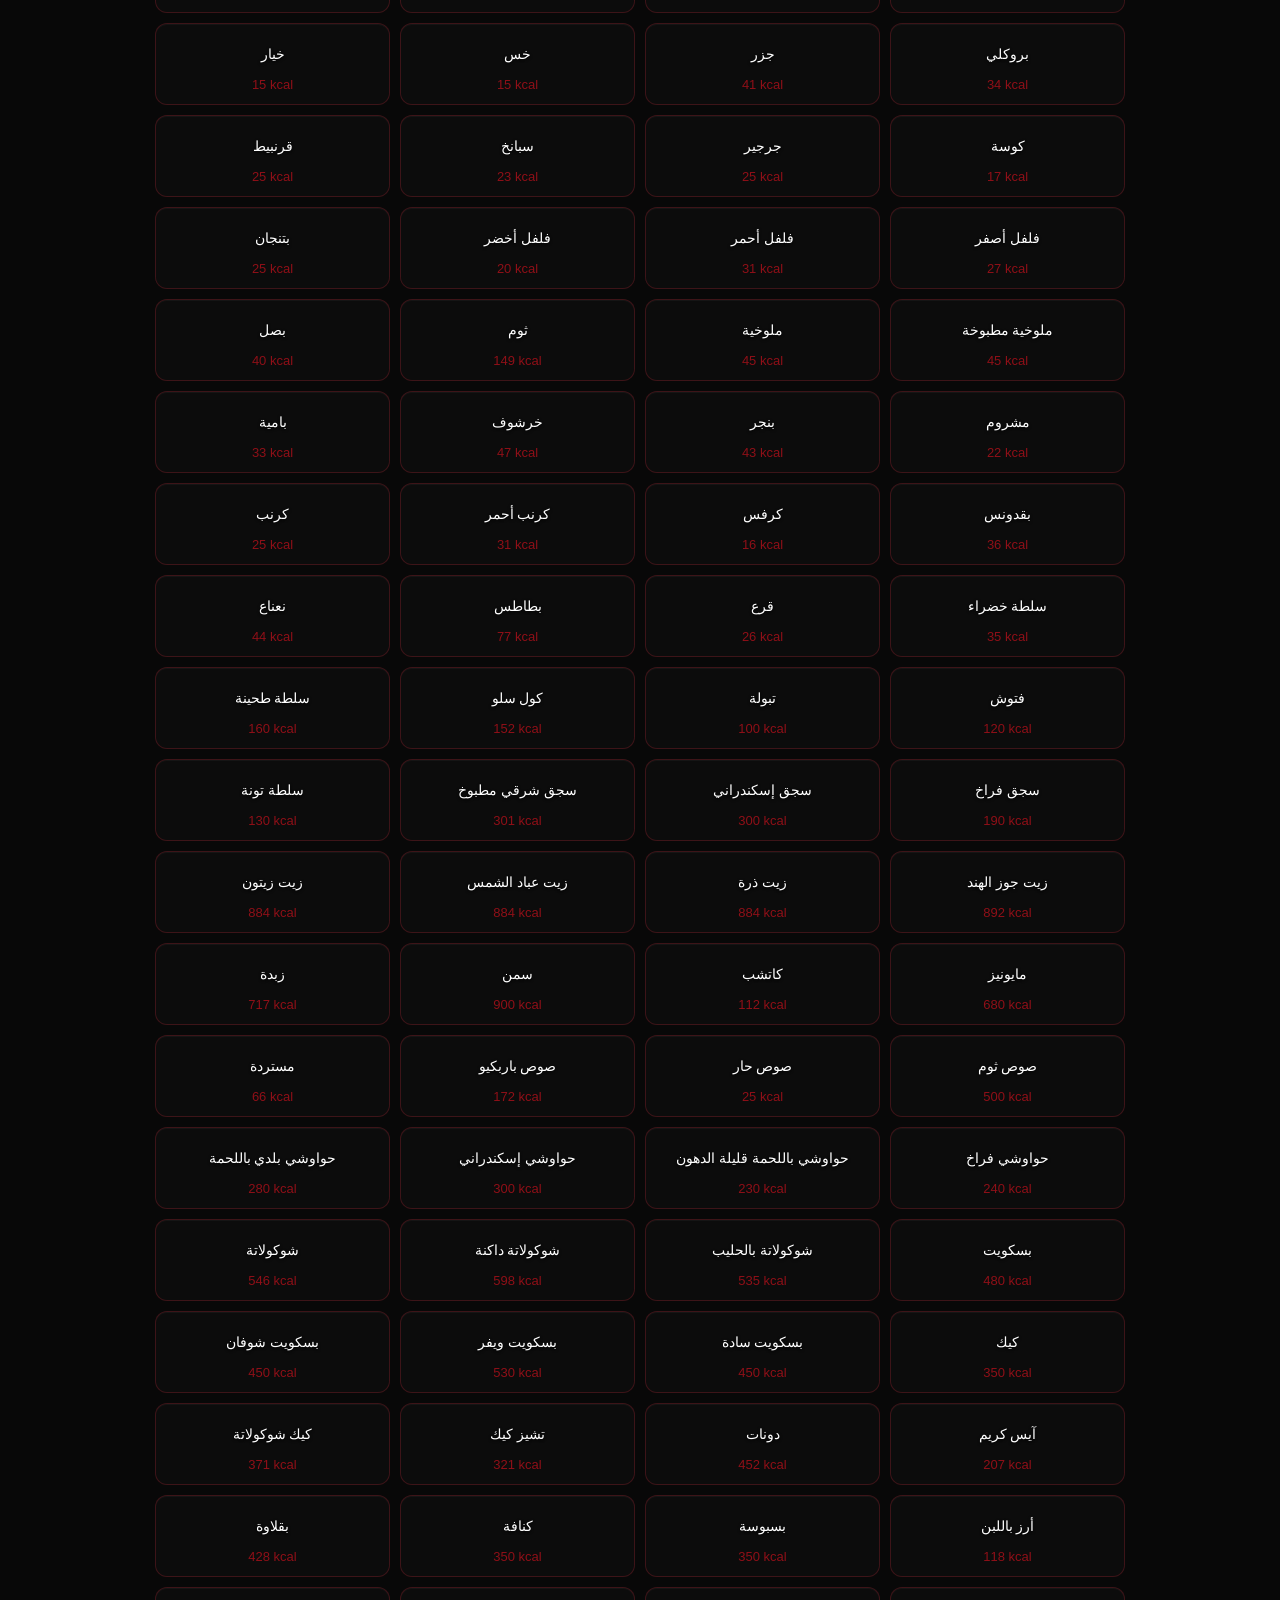
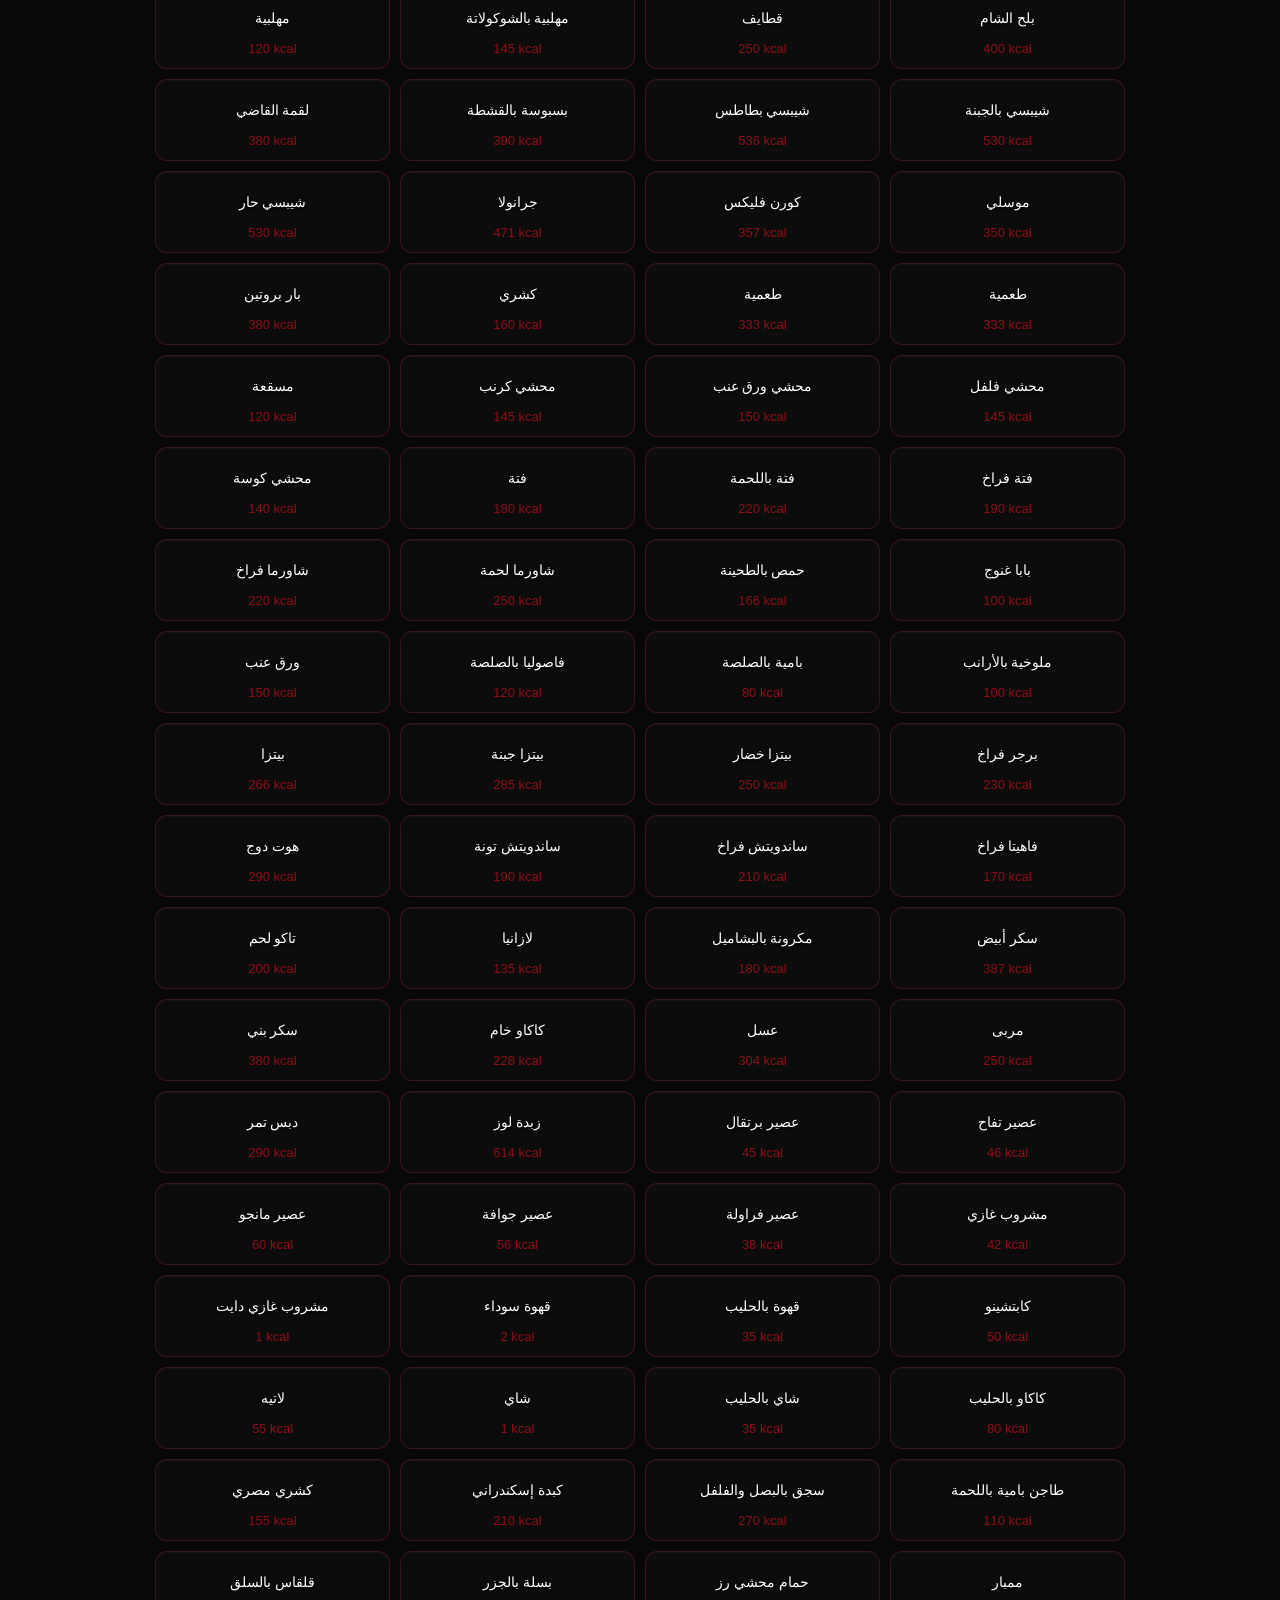
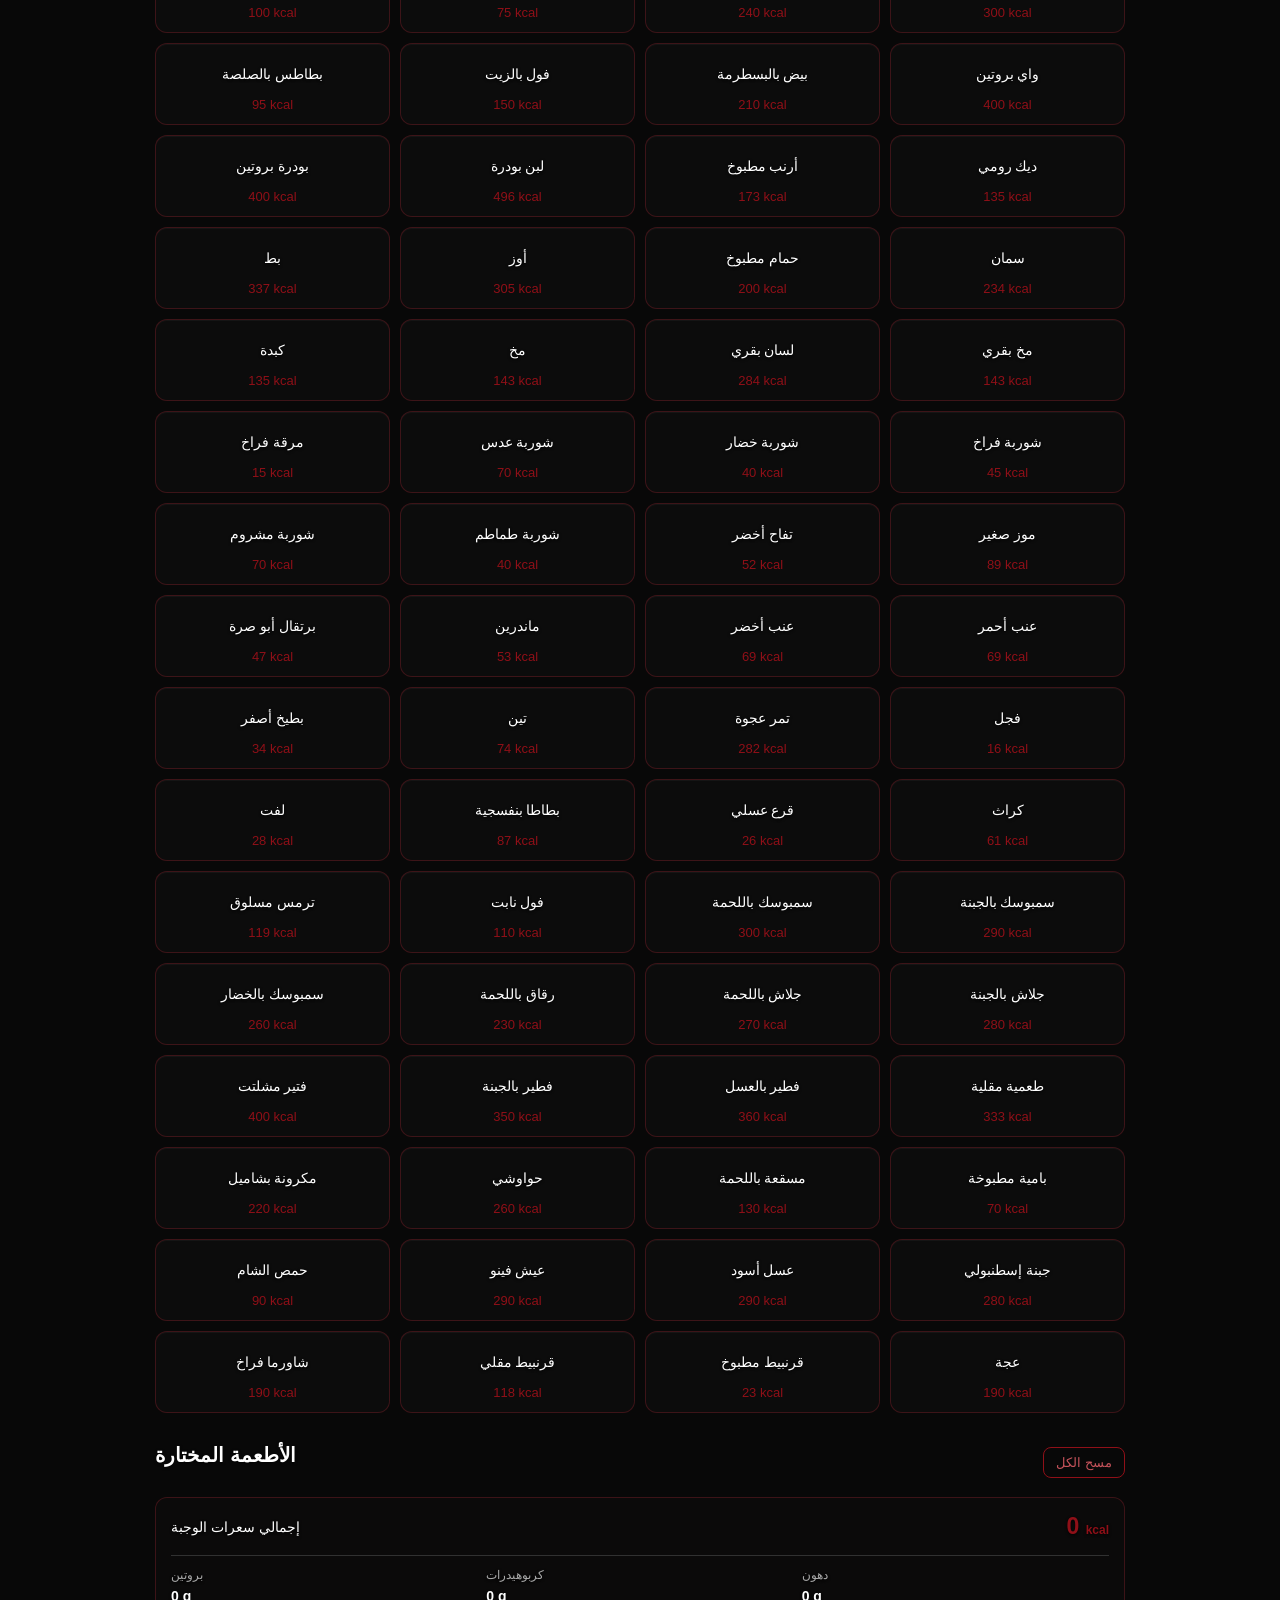
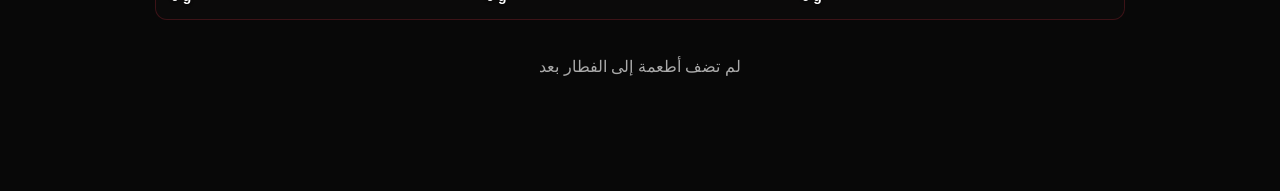
==== commit 5d7ba958: "Update index.html" ====
--- a/index.html
+++ b/index.html
@@ -95,13 +95,9 @@
 
 body{
     background-color:var(--bg);
-    /* شعار SAYKØ أوضح مع زخارف هندسية خفيفة */
-    background-image:url("data:image/svg+xml,%3Csvg xmlns='http://www.w3.org/2000/svg' width='900' height='620' viewBox='0 0 900 620'%3E%3Cdefs%3E%3ClinearGradient id='r' x1='0' y1='0' x2='1' y2='1'%3E%3Cstop stop-color='%23e50914' stop-opacity='.30'/%3E%3Cstop offset='1' stop-color='%23e50914' stop-opacity='.04'/%3E%3C/linearGradient%3E%3C/defs%3E%3Cg fill='none' stroke='url(%23r)' stroke-width='2'%3E%3Ccircle cx='450' cy='310' r='235' stroke-dasharray='3 13'/%3E%3Ccircle cx='450' cy='310' r='260' stroke-opacity='.45'/%3E%3Cpath d='M90 310H245 M655 310H810 M450 35V105 M450 515V585'/%3E%3Cpath d='M170 115l34 34-34 34-34-34z M730 115l34 34-34 34-34-34z M170 437l34 34-34 34-34-34z M730 437l34 34-34 34-34-34z'/%3E%3C/g%3E%3Ctext x='50%25' y='51%25' text-anchor='middle' dominant-baseline='middle' font-family='Arial,sans-serif' font-size='158' font-weight='900' font-style='italic' letter-spacing='8' fill='%23ffffff' fill-opacity='.115' stroke='%23e50914' stroke-opacity='.28' stroke-width='2.5'%3ESAYK%C3%98%3C/text%3E%3Ctext x='50%25' y='61%25' text-anchor='middle' font-family='Arial,sans-serif' font-size='27' font-weight='700' letter-spacing='13' fill='%23e85b65' fill-opacity='.20'%3EF I T N E S S%3C/text%3E%3C/svg%3E");
-    background-repeat:no-repeat;
-    background-position:center 55%;
-    background-size:min(96vw,700px) auto;
-    background-attachment:fixed;
+    /* الخلفية ثابتة عبر عنصر مستقل حتى لا تتحرك مع سكرول أندرويد */
     color:var(--text);
+    isolation:isolate;
     min-height:100vh;
     padding-top:70px;
     transition:.25s;
@@ -1406,6 +1402,19 @@
 input:focus,select:focus,textarea:focus{outline:none;border-color:var(--red,#8f1018)!important;box-shadow:0 0 0 3px rgba(143,16,24,.13)}
 @media (prefers-reduced-motion:reduce){
   *,*::before,*::after{scroll-behavior:auto!important;animation-duration:.01ms!important;animation-iteration-count:1!important;transition-duration:.01ms!important}
+}
+
+
+body::before{
+    content:"";
+    position:fixed;
+    inset:0;
+    z-index:-1;
+    pointer-events:none;
+    background-image:url("data:image/svg+xml,%3Csvg xmlns='http://www.w3.org/2000/svg' width='900' height='620' viewBox='0 0 900 620'%3E%3Cdefs%3E%3ClinearGradient id='r' x1='0' y1='0' x2='1' y2='1'%3E%3Cstop stop-color='%23e50914' stop-opacity='.30'/%3E%3Cstop offset='1' stop-color='%23e50914' stop-opacity='.04'/%3E%3C/linearGradient%3E%3C/defs%3E%3Cg fill='none' stroke='url(%23r)' stroke-width='2'%3E%3Ccircle cx='450' cy='310' r='235' stroke-dasharray='3 13'/%3E%3Ccircle cx='450' cy='310' r='260' stroke-opacity='.45'/%3E%3Cpath d='M90 310H245 M655 310H810 M450 35V105 M450 515V585'/%3E%3Cpath d='M170 115l34 34-34 34-34-34z M730 115l34 34-34 34-34-34z M170 437l34 34-34 34-34-34z M730 437l34 34-34 34-34-34z'/%3E%3C/g%3E%3Ctext x='50%25' y='51%25' text-anchor='middle' dominant-baseline='middle' font-family='Arial,sans-serif' font-size='158' font-weight='900' font-style='italic' letter-spacing='8' fill='%23ffffff' fill-opacity='.115' stroke='%23e50914' stroke-opacity='.28' stroke-width='2.5'%3ESAYK%C3%98%3C/text%3E%3Ctext x='50%25' y='61%25' text-anchor='middle' font-family='Arial,sans-serif' font-size='27' font-weight='700' letter-spacing='13' fill='%23e85b65' fill-opacity='.20'%3EF I T N E S S%3C/text%3E%3C/svg%3E");
+    background-repeat:no-repeat;
+    background-position:center 55%;
+    background-size:min(96vw,700px) auto;
 }
 
 </style>
